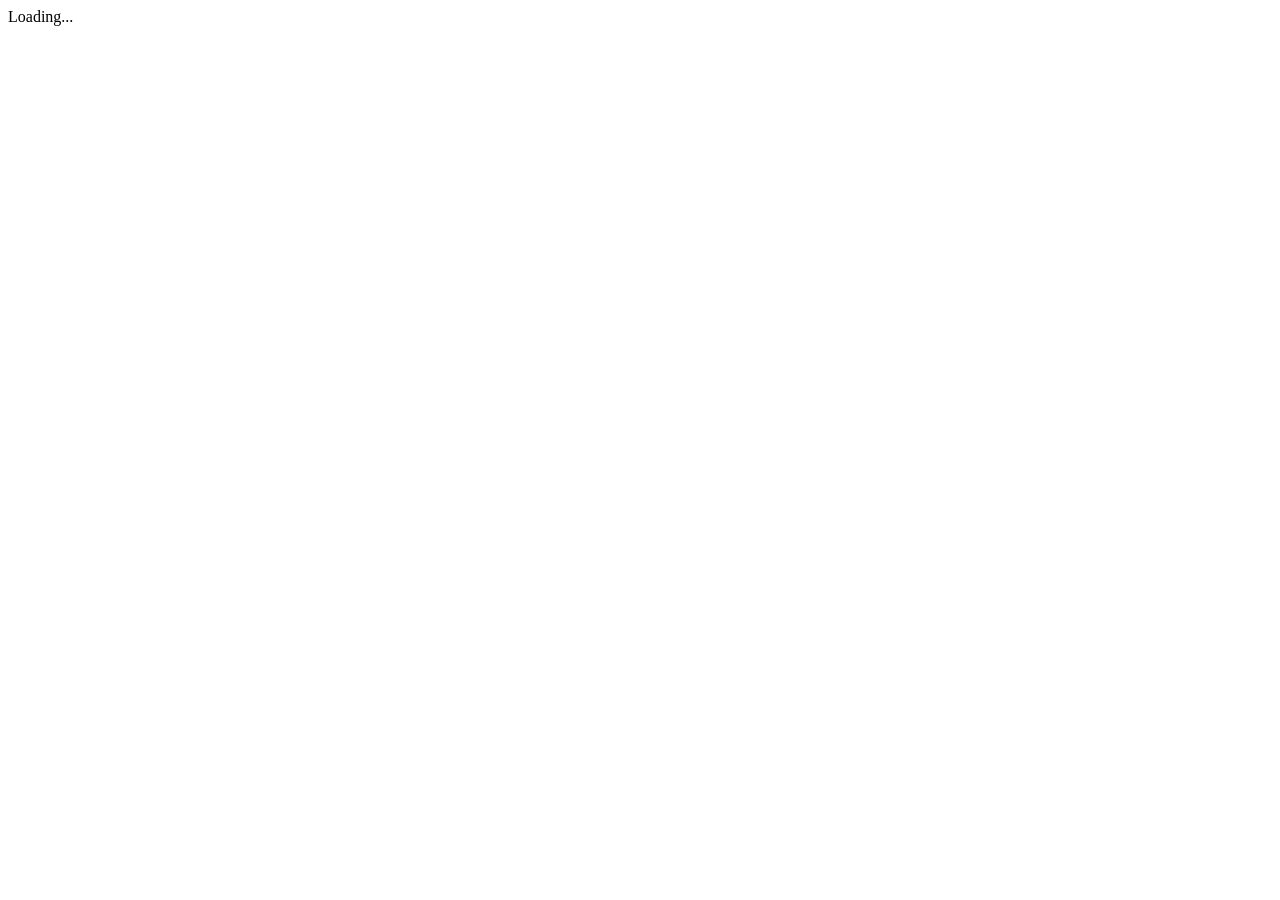
==== index.html @ ed506e41 "Update index.html" ====
<!-- index.html -->

<!DOCTYPE html>
<html lang="zh">
<html>
<head>
  <meta charset="UTF-8" />
  <title>XDEandTOM的下崽站</title>
  <link rel="icon" href="favicon.ico" />
  <meta http-equiv="X-UA-Compatible" content="IE=edge,chrome=1">
  <meta name="viewport" content="width=device-width,initial-scale=1">
  <meta charset="UTF-8">
  <link rel="stylesheet" href="//cdn.jsdelivr.net/npm/docsify@4/themes/vue.css" />
</head>
<body>
  <div id="app">Loading...</div>
  <script>
    window.$docsify = {
        el: '#app',
        loadNavbar: true,
        loadSidebar: true,
        coverpage: true
      //...
    }
  </script>
  <script src="//cdn.jsdelivr.net/npm/docsify@4"></script>
</body>
</html>
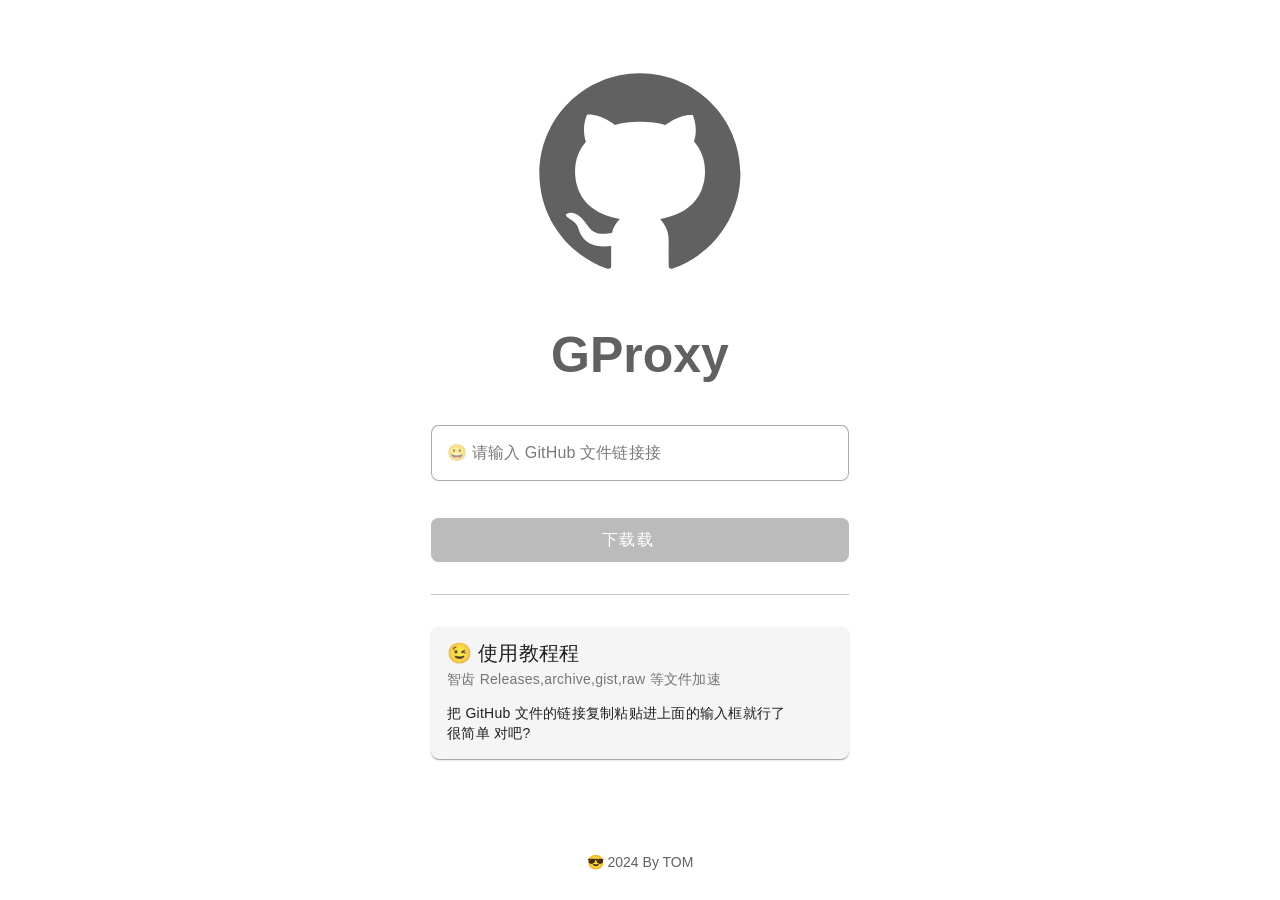
==== commit 53c6d3f6: "3.26" ====
--- a/index.html
+++ b/index.html
@@ -1,28 +1,17 @@
-<!-- index.html -->
-
-<!DOCTYPE html>
-<html lang="zh">
-<html>
-<head>
-  <meta charset="UTF-8" />
-  <title>XDEandTOM的下崽站</title>
-  <link rel="icon" href="favicon.ico" />
-  <meta http-equiv="X-UA-Compatible" content="IE=edge,chrome=1">
-  <meta name="viewport" content="width=device-width,initial-scale=1">
-  <meta charset="UTF-8">
-  <link rel="stylesheet" href="//cdn.jsdelivr.net/npm/docsify@4/themes/vue.css" />
-</head>
-<body>
-  <div id="app">Loading...</div>
-  <script>
-    window.$docsify = {
-        el: '#app',
-        loadNavbar: true,
-        loadSidebar: true,
-        coverpage: true
-      //...
-    }
-  </script>
-  <script src="//cdn.jsdelivr.net/npm/docsify@4"></script>
-</body>
-</html>
+<!DOCTYPE html>
+<html lang="en">
+
+<head>
+  <meta charset="UTF-8" />
+  <link rel="icon" href="assets/github-CDQGfbep.svg" />
+  <meta name="viewport" content="width=device-width, initial-scale=1.0" />
+  <title>GProxy</title>
+  <script type="module" crossorigin src="assets/index-Bmxv3vPk.js"></script>
+  <link rel="stylesheet" crossorigin href="assets/index-B5l7cM6K.css">
+</head>
+
+<body>
+  <div id="app"></div>
+</body>
+
+</html>
--- a/assets/index-B5l7cM6K.css
+++ b/assets/index-B5l7cM6K.css
@@ -0,0 +1,5 @@
+@keyframes v-shake{59%{margin-left:0}60%,80%{margin-left:2px}70%,90%{margin-left:-2px}}.bg-black{background-color:#000!important;color:#fff!important}.bg-white{background-color:#fff!important;color:#000!important}.bg-transparent{background-color:transparent!important;color:currentColor!important}.bg-red{background-color:#f44336!important;color:#fff!important}.bg-red-lighten-5{background-color:#ffebee!important;color:#000!important}.bg-red-lighten-4{background-color:#ffcdd2!important;color:#000!important}.bg-red-lighten-3{background-color:#ef9a9a!important;color:#000!important}.bg-red-lighten-2{background-color:#e57373!important;color:#fff!important}.bg-red-lighten-1{background-color:#ef5350!important;color:#fff!important}.bg-red-darken-1{background-color:#e53935!important;color:#fff!important}.bg-red-darken-2{background-color:#d32f2f!important;color:#fff!important}.bg-red-darken-3{background-color:#c62828!important;color:#fff!important}.bg-red-darken-4{background-color:#b71c1c!important;color:#fff!important}.bg-red-accent-1{background-color:#ff8a80!important;color:#000!important}.bg-red-accent-2{background-color:#ff5252!important;color:#fff!important}.bg-red-accent-3{background-color:#ff1744!important;color:#fff!important}.bg-red-accent-4{background-color:#d50000!important;color:#fff!important}.bg-pink{background-color:#e91e63!important;color:#fff!important}.bg-pink-lighten-5{background-color:#fce4ec!important;color:#000!important}.bg-pink-lighten-4{background-color:#f8bbd0!important;color:#000!important}.bg-pink-lighten-3{background-color:#f48fb1!important;color:#000!important}.bg-pink-lighten-2{background-color:#f06292!important;color:#fff!important}.bg-pink-lighten-1{background-color:#ec407a!important;color:#fff!important}.bg-pink-darken-1{background-color:#d81b60!important;color:#fff!important}.bg-pink-darken-2{background-color:#c2185b!important;color:#fff!important}.bg-pink-darken-3{background-color:#ad1457!important;color:#fff!important}.bg-pink-darken-4{background-color:#880e4f!important;color:#fff!important}.bg-pink-accent-1{background-color:#ff80ab!important;color:#fff!important}.bg-pink-accent-2{background-color:#ff4081!important;color:#fff!important}.bg-pink-accent-3{background-color:#f50057!important;color:#fff!important}.bg-pink-accent-4{background-color:#c51162!important;color:#fff!important}.bg-purple{background-color:#9c27b0!important;color:#fff!important}.bg-purple-lighten-5{background-color:#f3e5f5!important;color:#000!important}.bg-purple-lighten-4{background-color:#e1bee7!important;color:#000!important}.bg-purple-lighten-3{background-color:#ce93d8!important;color:#fff!important}.bg-purple-lighten-2{background-color:#ba68c8!important;color:#fff!important}.bg-purple-lighten-1{background-color:#ab47bc!important;color:#fff!important}.bg-purple-darken-1{background-color:#8e24aa!important;color:#fff!important}.bg-purple-darken-2{background-color:#7b1fa2!important;color:#fff!important}.bg-purple-darken-3{background-color:#6a1b9a!important;color:#fff!important}.bg-purple-darken-4{background-color:#4a148c!important;color:#fff!important}.bg-purple-accent-1{background-color:#ea80fc!important;color:#fff!important}.bg-purple-accent-2{background-color:#e040fb!important;color:#fff!important}.bg-purple-accent-3{background-color:#d500f9!important;color:#fff!important}.bg-purple-accent-4{background-color:#a0f!important;color:#fff!important}.bg-deep-purple{background-color:#673ab7!important;color:#fff!important}.bg-deep-purple-lighten-5{background-color:#ede7f6!important;color:#000!important}.bg-deep-purple-lighten-4{background-color:#d1c4e9!important;color:#000!important}.bg-deep-purple-lighten-3{background-color:#b39ddb!important;color:#fff!important}.bg-deep-purple-lighten-2{background-color:#9575cd!important;color:#fff!important}.bg-deep-purple-lighten-1{background-color:#7e57c2!important;color:#fff!important}.bg-deep-purple-darken-1{background-color:#5e35b1!important;color:#fff!important}.bg-deep-purple-darken-2{background-color:#512da8!important;color:#fff!important}.bg-deep-purple-darken-3{background-color:#4527a0!important;color:#fff!important}.bg-deep-purple-darken-4{background-color:#311b92!important;color:#fff!important}.bg-deep-purple-accent-1{background-color:#b388ff!important;color:#fff!important}.bg-deep-purple-accent-2{background-color:#7c4dff!important;color:#fff!important}.bg-deep-purple-accent-3{background-color:#651fff!important;color:#fff!important}.bg-deep-purple-accent-4{background-color:#6200ea!important;color:#fff!important}.bg-indigo{background-color:#3f51b5!important;color:#fff!important}.bg-indigo-lighten-5{background-color:#e8eaf6!important;color:#000!important}.bg-indigo-lighten-4{background-color:#c5cae9!important;color:#000!important}.bg-indigo-lighten-3{background-color:#9fa8da!important;color:#fff!important}.bg-indigo-lighten-2{background-color:#7986cb!important;color:#fff!important}.bg-indigo-lighten-1{background-color:#5c6bc0!important;color:#fff!important}.bg-indigo-darken-1{background-color:#3949ab!important;color:#fff!important}.bg-indigo-darken-2{background-color:#303f9f!important;color:#fff!important}.bg-indigo-darken-3{background-color:#283593!important;color:#fff!important}.bg-indigo-darken-4{background-color:#1a237e!important;color:#fff!important}.bg-indigo-accent-1{background-color:#8c9eff!important;color:#fff!important}.bg-indigo-accent-2{background-color:#536dfe!important;color:#fff!important}.bg-indigo-accent-3{background-color:#3d5afe!important;color:#fff!important}.bg-indigo-accent-4{background-color:#304ffe!important;color:#fff!important}.bg-blue{background-color:#2196f3!important;color:#fff!important}.bg-blue-lighten-5{background-color:#e3f2fd!important;color:#000!important}.bg-blue-lighten-4{background-color:#bbdefb!important;color:#000!important}.bg-blue-lighten-3{background-color:#90caf9!important;color:#000!important}.bg-blue-lighten-2{background-color:#64b5f6!important;color:#000!important}.bg-blue-lighten-1{background-color:#42a5f5!important;color:#fff!important}.bg-blue-darken-1{background-color:#1e88e5!important;color:#fff!important}.bg-blue-darken-2{background-color:#1976d2!important;color:#fff!important}.bg-blue-darken-3{background-color:#1565c0!important;color:#fff!important}.bg-blue-darken-4{background-color:#0d47a1!important;color:#fff!important}.bg-blue-accent-1{background-color:#82b1ff!important;color:#000!important}.bg-blue-accent-2{background-color:#448aff!important;color:#fff!important}.bg-blue-accent-3{background-color:#2979ff!important;color:#fff!important}.bg-blue-accent-4{background-color:#2962ff!important;color:#fff!important}.bg-light-blue{background-color:#03a9f4!important;color:#fff!important}.bg-light-blue-lighten-5{background-color:#e1f5fe!important;color:#000!important}.bg-light-blue-lighten-4{background-color:#b3e5fc!important;color:#000!important}.bg-light-blue-lighten-3{background-color:#81d4fa!important;color:#000!important}.bg-light-blue-lighten-2{background-color:#4fc3f7!important;color:#000!important}.bg-light-blue-lighten-1{background-color:#29b6f6!important;color:#000!important}.bg-light-blue-darken-1{background-color:#039be5!important;color:#fff!important}.bg-light-blue-darken-2{background-color:#0288d1!important;color:#fff!important}.bg-light-blue-darken-3{background-color:#0277bd!important;color:#fff!important}.bg-light-blue-darken-4{background-color:#01579b!important;color:#fff!important}.bg-light-blue-accent-1{background-color:#80d8ff!important;color:#000!important}.bg-light-blue-accent-2{background-color:#40c4ff!important;color:#000!important}.bg-light-blue-accent-3{background-color:#00b0ff!important;color:#fff!important}.bg-light-blue-accent-4{background-color:#0091ea!important;color:#fff!important}.bg-cyan{background-color:#00bcd4!important;color:#000!important}.bg-cyan-lighten-5{background-color:#e0f7fa!important;color:#000!important}.bg-cyan-lighten-4{background-color:#b2ebf2!important;color:#000!important}.bg-cyan-lighten-3{background-color:#80deea!important;color:#000!important}.bg-cyan-lighten-2{background-color:#4dd0e1!important;color:#000!important}.bg-cyan-lighten-1{background-color:#26c6da!important;color:#000!important}.bg-cyan-darken-1{background-color:#00acc1!important;color:#fff!important}.bg-cyan-darken-2{background-color:#0097a7!important;color:#fff!important}.bg-cyan-darken-3{background-color:#00838f!important;color:#fff!important}.bg-cyan-darken-4{background-color:#006064!important;color:#fff!important}.bg-cyan-accent-1{background-color:#84ffff!important;color:#000!important}.bg-cyan-accent-2{background-color:#18ffff!important;color:#000!important}.bg-cyan-accent-3{background-color:#00e5ff!important;color:#000!important}.bg-cyan-accent-4{background-color:#00b8d4!important;color:#fff!important}.bg-teal{background-color:#009688!important;color:#fff!important}.bg-teal-lighten-5{background-color:#e0f2f1!important;color:#000!important}.bg-teal-lighten-4{background-color:#b2dfdb!important;color:#000!important}.bg-teal-lighten-3{background-color:#80cbc4!important;color:#000!important}.bg-teal-lighten-2{background-color:#4db6ac!important;color:#fff!important}.bg-teal-lighten-1{background-color:#26a69a!important;color:#fff!important}.bg-teal-darken-1{background-color:#00897b!important;color:#fff!important}.bg-teal-darken-2{background-color:#00796b!important;color:#fff!important}.bg-teal-darken-3{background-color:#00695c!important;color:#fff!important}.bg-teal-darken-4{background-color:#004d40!important;color:#fff!important}.bg-teal-accent-1{background-color:#a7ffeb!important;color:#000!important}.bg-teal-accent-2{background-color:#64ffda!important;color:#000!important}.bg-teal-accent-3{background-color:#1de9b6!important;color:#000!important}.bg-teal-accent-4{background-color:#00bfa5!important;color:#fff!important}.bg-green{background-color:#4caf50!important;color:#fff!important}.bg-green-lighten-5{background-color:#e8f5e9!important;color:#000!important}.bg-green-lighten-4{background-color:#c8e6c9!important;color:#000!important}.bg-green-lighten-3{background-color:#a5d6a7!important;color:#000!important}.bg-green-lighten-2{background-color:#81c784!important;color:#000!important}.bg-green-lighten-1{background-color:#66bb6a!important;color:#fff!important}.bg-green-darken-1{background-color:#43a047!important;color:#fff!important}.bg-green-darken-2{background-color:#388e3c!important;color:#fff!important}.bg-green-darken-3{background-color:#2e7d32!important;color:#fff!important}.bg-green-darken-4{background-color:#1b5e20!important;color:#fff!important}.bg-green-accent-1{background-color:#b9f6ca!important;color:#000!important}.bg-green-accent-2{background-color:#69f0ae!important;color:#000!important}.bg-green-accent-3{background-color:#00e676!important;color:#000!important}.bg-green-accent-4{background-color:#00c853!important;color:#000!important}.bg-light-green{background-color:#8bc34a!important;color:#000!important}.bg-light-green-lighten-5{background-color:#f1f8e9!important;color:#000!important}.bg-light-green-lighten-4{background-color:#dcedc8!important;color:#000!important}.bg-light-green-lighten-3{background-color:#c5e1a5!important;color:#000!important}.bg-light-green-lighten-2{background-color:#aed581!important;color:#000!important}.bg-light-green-lighten-1{background-color:#9ccc65!important;color:#000!important}.bg-light-green-darken-1{background-color:#7cb342!important;color:#fff!important}.bg-light-green-darken-2{background-color:#689f38!important;color:#fff!important}.bg-light-green-darken-3{background-color:#558b2f!important;color:#fff!important}.bg-light-green-darken-4{background-color:#33691e!important;color:#fff!important}.bg-light-green-accent-1{background-color:#ccff90!important;color:#000!important}.bg-light-green-accent-2{background-color:#b2ff59!important;color:#000!important}.bg-light-green-accent-3{background-color:#76ff03!important;color:#000!important}.bg-light-green-accent-4{background-color:#64dd17!important;color:#000!important}.bg-lime{background-color:#cddc39!important;color:#000!important}.bg-lime-lighten-5{background-color:#f9fbe7!important;color:#000!important}.bg-lime-lighten-4{background-color:#f0f4c3!important;color:#000!important}.bg-lime-lighten-3{background-color:#e6ee9c!important;color:#000!important}.bg-lime-lighten-2{background-color:#dce775!important;color:#000!important}.bg-lime-lighten-1{background-color:#d4e157!important;color:#000!important}.bg-lime-darken-1{background-color:#c0ca33!important;color:#000!important}.bg-lime-darken-2{background-color:#afb42b!important;color:#000!important}.bg-lime-darken-3{background-color:#9e9d24!important;color:#fff!important}.bg-lime-darken-4{background-color:#827717!important;color:#fff!important}.bg-lime-accent-1{background-color:#f4ff81!important;color:#000!important}.bg-lime-accent-2{background-color:#eeff41!important;color:#000!important}.bg-lime-accent-3{background-color:#c6ff00!important;color:#000!important}.bg-lime-accent-4{background-color:#aeea00!important;color:#000!important}.bg-yellow{background-color:#ffeb3b!important;color:#000!important}.bg-yellow-lighten-5{background-color:#fffde7!important;color:#000!important}.bg-yellow-lighten-4{background-color:#fff9c4!important;color:#000!important}.bg-yellow-lighten-3{background-color:#fff59d!important;color:#000!important}.bg-yellow-lighten-2{background-color:#fff176!important;color:#000!important}.bg-yellow-lighten-1{background-color:#ffee58!important;color:#000!important}.bg-yellow-darken-1{background-color:#fdd835!important;color:#000!important}.bg-yellow-darken-2{background-color:#fbc02d!important;color:#000!important}.bg-yellow-darken-3{background-color:#f9a825!important;color:#000!important}.bg-yellow-darken-4{background-color:#f57f17!important;color:#fff!important}.bg-yellow-accent-1{background-color:#ffff8d!important;color:#000!important}.bg-yellow-accent-2{background-color:#ff0!important;color:#000!important}.bg-yellow-accent-3{background-color:#ffea00!important;color:#000!important}.bg-yellow-accent-4{background-color:#ffd600!important;color:#000!important}.bg-amber{background-color:#ffc107!important;color:#000!important}.bg-amber-lighten-5{background-color:#fff8e1!important;color:#000!important}.bg-amber-lighten-4{background-color:#ffecb3!important;color:#000!important}.bg-amber-lighten-3{background-color:#ffe082!important;color:#000!important}.bg-amber-lighten-2{background-color:#ffd54f!important;color:#000!important}.bg-amber-lighten-1{background-color:#ffca28!important;color:#000!important}.bg-amber-darken-1{background-color:#ffb300!important;color:#000!important}.bg-amber-darken-2{background-color:#ffa000!important;color:#000!important}.bg-amber-darken-3{background-color:#ff8f00!important;color:#000!important}.bg-amber-darken-4{background-color:#ff6f00!important;color:#fff!important}.bg-amber-accent-1{background-color:#ffe57f!important;color:#000!important}.bg-amber-accent-2{background-color:#ffd740!important;color:#000!important}.bg-amber-accent-3{background-color:#ffc400!important;color:#000!important}.bg-amber-accent-4{background-color:#ffab00!important;color:#000!important}.bg-orange{background-color:#ff9800!important;color:#000!important}.bg-orange-lighten-5{background-color:#fff3e0!important;color:#000!important}.bg-orange-lighten-4{background-color:#ffe0b2!important;color:#000!important}.bg-orange-lighten-3{background-color:#ffcc80!important;color:#000!important}.bg-orange-lighten-2{background-color:#ffb74d!important;color:#000!important}.bg-orange-lighten-1{background-color:#ffa726!important;color:#000!important}.bg-orange-darken-1{background-color:#fb8c00!important;color:#fff!important}.bg-orange-darken-2{background-color:#f57c00!important;color:#fff!important}.bg-orange-darken-3{background-color:#ef6c00!important;color:#fff!important}.bg-orange-darken-4{background-color:#e65100!important;color:#fff!important}.bg-orange-accent-1{background-color:#ffd180!important;color:#000!important}.bg-orange-accent-2{background-color:#ffab40!important;color:#000!important}.bg-orange-accent-3{background-color:#ff9100!important;color:#000!important}.bg-orange-accent-4{background-color:#ff6d00!important;color:#fff!important}.bg-deep-orange{background-color:#ff5722!important;color:#fff!important}.bg-deep-orange-lighten-5{background-color:#fbe9e7!important;color:#000!important}.bg-deep-orange-lighten-4{background-color:#ffccbc!important;color:#000!important}.bg-deep-orange-lighten-3{background-color:#ffab91!important;color:#000!important}.bg-deep-orange-lighten-2{background-color:#ff8a65!important;color:#000!important}.bg-deep-orange-lighten-1{background-color:#ff7043!important;color:#fff!important}.bg-deep-orange-darken-1{background-color:#f4511e!important;color:#fff!important}.bg-deep-orange-darken-2{background-color:#e64a19!important;color:#fff!important}.bg-deep-orange-darken-3{background-color:#d84315!important;color:#fff!important}.bg-deep-orange-darken-4{background-color:#bf360c!important;color:#fff!important}.bg-deep-orange-accent-1{background-color:#ff9e80!important;color:#000!important}.bg-deep-orange-accent-2{background-color:#ff6e40!important;color:#fff!important}.bg-deep-orange-accent-3{background-color:#ff3d00!important;color:#fff!important}.bg-deep-orange-accent-4{background-color:#dd2c00!important;color:#fff!important}.bg-brown{background-color:#795548!important;color:#fff!important}.bg-brown-lighten-5{background-color:#efebe9!important;color:#000!important}.bg-brown-lighten-4{background-color:#d7ccc8!important;color:#000!important}.bg-brown-lighten-3{background-color:#bcaaa4!important;color:#000!important}.bg-brown-lighten-2{background-color:#a1887f!important;color:#fff!important}.bg-brown-lighten-1{background-color:#8d6e63!important;color:#fff!important}.bg-brown-darken-1{background-color:#6d4c41!important;color:#fff!important}.bg-brown-darken-2{background-color:#5d4037!important;color:#fff!important}.bg-brown-darken-3{background-color:#4e342e!important;color:#fff!important}.bg-brown-darken-4{background-color:#3e2723!important;color:#fff!important}.bg-blue-grey{background-color:#607d8b!important;color:#fff!important}.bg-blue-grey-lighten-5{background-color:#eceff1!important;color:#000!important}.bg-blue-grey-lighten-4{background-color:#cfd8dc!important;color:#000!important}.bg-blue-grey-lighten-3{background-color:#b0bec5!important;color:#000!important}.bg-blue-grey-lighten-2{background-color:#90a4ae!important;color:#fff!important}.bg-blue-grey-lighten-1{background-color:#78909c!important;color:#fff!important}.bg-blue-grey-darken-1{background-color:#546e7a!important;color:#fff!important}.bg-blue-grey-darken-2{background-color:#455a64!important;color:#fff!important}.bg-blue-grey-darken-3{background-color:#37474f!important;color:#fff!important}.bg-blue-grey-darken-4{background-color:#263238!important;color:#fff!important}.bg-grey{background-color:#9e9e9e!important;color:#fff!important}.bg-grey-lighten-5{background-color:#fafafa!important;color:#000!important}.bg-grey-lighten-4{background-color:#f5f5f5!important;color:#000!important}.bg-grey-lighten-3{background-color:#eee!important;color:#000!important}.bg-grey-lighten-2{background-color:#e0e0e0!important;color:#000!important}.bg-grey-lighten-1{background-color:#bdbdbd!important;color:#000!important}.bg-grey-darken-1{background-color:#757575!important;color:#fff!important}.bg-grey-darken-2{background-color:#616161!important;color:#fff!important}.bg-grey-darken-3{background-color:#424242!important;color:#fff!important}.bg-grey-darken-4{background-color:#212121!important;color:#fff!important}.bg-shades-black{background-color:#000!important;color:#fff!important}.bg-shades-white{background-color:#fff!important;color:#000!important}.bg-shades-transparent{background-color:transparent!important;color:currentColor!important}.text-black{color:#000!important}.text-white{color:#fff!important}.text-transparent{color:transparent!important}.text-red{color:#f44336!important}.text-red-lighten-5{color:#ffebee!important}.text-red-lighten-4{color:#ffcdd2!important}.text-red-lighten-3{color:#ef9a9a!important}.text-red-lighten-2{color:#e57373!important}.text-red-lighten-1{color:#ef5350!important}.text-red-darken-1{color:#e53935!important}.text-red-darken-2{color:#d32f2f!important}.text-red-darken-3{color:#c62828!important}.text-red-darken-4{color:#b71c1c!important}.text-red-accent-1{color:#ff8a80!important}.text-red-accent-2{color:#ff5252!important}.text-red-accent-3{color:#ff1744!important}.text-red-accent-4{color:#d50000!important}.text-pink{color:#e91e63!important}.text-pink-lighten-5{color:#fce4ec!important}.text-pink-lighten-4{color:#f8bbd0!important}.text-pink-lighten-3{color:#f48fb1!important}.text-pink-lighten-2{color:#f06292!important}.text-pink-lighten-1{color:#ec407a!important}.text-pink-darken-1{color:#d81b60!important}.text-pink-darken-2{color:#c2185b!important}.text-pink-darken-3{color:#ad1457!important}.text-pink-darken-4{color:#880e4f!important}.text-pink-accent-1{color:#ff80ab!important}.text-pink-accent-2{color:#ff4081!important}.text-pink-accent-3{color:#f50057!important}.text-pink-accent-4{color:#c51162!important}.text-purple{color:#9c27b0!important}.text-purple-lighten-5{color:#f3e5f5!important}.text-purple-lighten-4{color:#e1bee7!important}.text-purple-lighten-3{color:#ce93d8!important}.text-purple-lighten-2{color:#ba68c8!important}.text-purple-lighten-1{color:#ab47bc!important}.text-purple-darken-1{color:#8e24aa!important}.text-purple-darken-2{color:#7b1fa2!important}.text-purple-darken-3{color:#6a1b9a!important}.text-purple-darken-4{color:#4a148c!important}.text-purple-accent-1{color:#ea80fc!important}.text-purple-accent-2{color:#e040fb!important}.text-purple-accent-3{color:#d500f9!important}.text-purple-accent-4{color:#a0f!important}.text-deep-purple{color:#673ab7!important}.text-deep-purple-lighten-5{color:#ede7f6!important}.text-deep-purple-lighten-4{color:#d1c4e9!important}.text-deep-purple-lighten-3{color:#b39ddb!important}.text-deep-purple-lighten-2{color:#9575cd!important}.text-deep-purple-lighten-1{color:#7e57c2!important}.text-deep-purple-darken-1{color:#5e35b1!important}.text-deep-purple-darken-2{color:#512da8!important}.text-deep-purple-darken-3{color:#4527a0!important}.text-deep-purple-darken-4{color:#311b92!important}.text-deep-purple-accent-1{color:#b388ff!important}.text-deep-purple-accent-2{color:#7c4dff!important}.text-deep-purple-accent-3{color:#651fff!important}.text-deep-purple-accent-4{color:#6200ea!important}.text-indigo{color:#3f51b5!important}.text-indigo-lighten-5{color:#e8eaf6!important}.text-indigo-lighten-4{color:#c5cae9!important}.text-indigo-lighten-3{color:#9fa8da!important}.text-indigo-lighten-2{color:#7986cb!important}.text-indigo-lighten-1{color:#5c6bc0!important}.text-indigo-darken-1{color:#3949ab!important}.text-indigo-darken-2{color:#303f9f!important}.text-indigo-darken-3{color:#283593!important}.text-indigo-darken-4{color:#1a237e!important}.text-indigo-accent-1{color:#8c9eff!important}.text-indigo-accent-2{color:#536dfe!important}.text-indigo-accent-3{color:#3d5afe!important}.text-indigo-accent-4{color:#304ffe!important}.text-blue{color:#2196f3!important}.text-blue-lighten-5{color:#e3f2fd!important}.text-blue-lighten-4{color:#bbdefb!important}.text-blue-lighten-3{color:#90caf9!important}.text-blue-lighten-2{color:#64b5f6!important}.text-blue-lighten-1{color:#42a5f5!important}.text-blue-darken-1{color:#1e88e5!important}.text-blue-darken-2{color:#1976d2!important}.text-blue-darken-3{color:#1565c0!important}.text-blue-darken-4{color:#0d47a1!important}.text-blue-accent-1{color:#82b1ff!important}.text-blue-accent-2{color:#448aff!important}.text-blue-accent-3{color:#2979ff!important}.text-blue-accent-4{color:#2962ff!important}.text-light-blue{color:#03a9f4!important}.text-light-blue-lighten-5{color:#e1f5fe!important}.text-light-blue-lighten-4{color:#b3e5fc!important}.text-light-blue-lighten-3{color:#81d4fa!important}.text-light-blue-lighten-2{color:#4fc3f7!important}.text-light-blue-lighten-1{color:#29b6f6!important}.text-light-blue-darken-1{color:#039be5!important}.text-light-blue-darken-2{color:#0288d1!important}.text-light-blue-darken-3{color:#0277bd!important}.text-light-blue-darken-4{color:#01579b!important}.text-light-blue-accent-1{color:#80d8ff!important}.text-light-blue-accent-2{color:#40c4ff!important}.text-light-blue-accent-3{color:#00b0ff!important}.text-light-blue-accent-4{color:#0091ea!important}.text-cyan{color:#00bcd4!important}.text-cyan-lighten-5{color:#e0f7fa!important}.text-cyan-lighten-4{color:#b2ebf2!important}.text-cyan-lighten-3{color:#80deea!important}.text-cyan-lighten-2{color:#4dd0e1!important}.text-cyan-lighten-1{color:#26c6da!important}.text-cyan-darken-1{color:#00acc1!important}.text-cyan-darken-2{color:#0097a7!important}.text-cyan-darken-3{color:#00838f!important}.text-cyan-darken-4{color:#006064!important}.text-cyan-accent-1{color:#84ffff!important}.text-cyan-accent-2{color:#18ffff!important}.text-cyan-accent-3{color:#00e5ff!important}.text-cyan-accent-4{color:#00b8d4!important}.text-teal{color:#009688!important}.text-teal-lighten-5{color:#e0f2f1!important}.text-teal-lighten-4{color:#b2dfdb!important}.text-teal-lighten-3{color:#80cbc4!important}.text-teal-lighten-2{color:#4db6ac!important}.text-teal-lighten-1{color:#26a69a!important}.text-teal-darken-1{color:#00897b!important}.text-teal-darken-2{color:#00796b!important}.text-teal-darken-3{color:#00695c!important}.text-teal-darken-4{color:#004d40!important}.text-teal-accent-1{color:#a7ffeb!important}.text-teal-accent-2{color:#64ffda!important}.text-teal-accent-3{color:#1de9b6!important}.text-teal-accent-4{color:#00bfa5!important}.text-green{color:#4caf50!important}.text-green-lighten-5{color:#e8f5e9!important}.text-green-lighten-4{color:#c8e6c9!important}.text-green-lighten-3{color:#a5d6a7!important}.text-green-lighten-2{color:#81c784!important}.text-green-lighten-1{color:#66bb6a!important}.text-green-darken-1{color:#43a047!important}.text-green-darken-2{color:#388e3c!important}.text-green-darken-3{color:#2e7d32!important}.text-green-darken-4{color:#1b5e20!important}.text-green-accent-1{color:#b9f6ca!important}.text-green-accent-2{color:#69f0ae!important}.text-green-accent-3{color:#00e676!important}.text-green-accent-4{color:#00c853!important}.text-light-green{color:#8bc34a!important}.text-light-green-lighten-5{color:#f1f8e9!important}.text-light-green-lighten-4{color:#dcedc8!important}.text-light-green-lighten-3{color:#c5e1a5!important}.text-light-green-lighten-2{color:#aed581!important}.text-light-green-lighten-1{color:#9ccc65!important}.text-light-green-darken-1{color:#7cb342!important}.text-light-green-darken-2{color:#689f38!important}.text-light-green-darken-3{color:#558b2f!important}.text-light-green-darken-4{color:#33691e!important}.text-light-green-accent-1{color:#ccff90!important}.text-light-green-accent-2{color:#b2ff59!important}.text-light-green-accent-3{color:#76ff03!important}.text-light-green-accent-4{color:#64dd17!important}.text-lime{color:#cddc39!important}.text-lime-lighten-5{color:#f9fbe7!important}.text-lime-lighten-4{color:#f0f4c3!important}.text-lime-lighten-3{color:#e6ee9c!important}.text-lime-lighten-2{color:#dce775!important}.text-lime-lighten-1{color:#d4e157!important}.text-lime-darken-1{color:#c0ca33!important}.text-lime-darken-2{color:#afb42b!important}.text-lime-darken-3{color:#9e9d24!important}.text-lime-darken-4{color:#827717!important}.text-lime-accent-1{color:#f4ff81!important}.text-lime-accent-2{color:#eeff41!important}.text-lime-accent-3{color:#c6ff00!important}.text-lime-accent-4{color:#aeea00!important}.text-yellow{color:#ffeb3b!important}.text-yellow-lighten-5{color:#fffde7!important}.text-yellow-lighten-4{color:#fff9c4!important}.text-yellow-lighten-3{color:#fff59d!important}.text-yellow-lighten-2{color:#fff176!important}.text-yellow-lighten-1{color:#ffee58!important}.text-yellow-darken-1{color:#fdd835!important}.text-yellow-darken-2{color:#fbc02d!important}.text-yellow-darken-3{color:#f9a825!important}.text-yellow-darken-4{color:#f57f17!important}.text-yellow-accent-1{color:#ffff8d!important}.text-yellow-accent-2{color:#ff0!important}.text-yellow-accent-3{color:#ffea00!important}.text-yellow-accent-4{color:#ffd600!important}.text-amber{color:#ffc107!important}.text-amber-lighten-5{color:#fff8e1!important}.text-amber-lighten-4{color:#ffecb3!important}.text-amber-lighten-3{color:#ffe082!important}.text-amber-lighten-2{color:#ffd54f!important}.text-amber-lighten-1{color:#ffca28!important}.text-amber-darken-1{color:#ffb300!important}.text-amber-darken-2{color:#ffa000!important}.text-amber-darken-3{color:#ff8f00!important}.text-amber-darken-4{color:#ff6f00!important}.text-amber-accent-1{color:#ffe57f!important}.text-amber-accent-2{color:#ffd740!important}.text-amber-accent-3{color:#ffc400!important}.text-amber-accent-4{color:#ffab00!important}.text-orange{color:#ff9800!important}.text-orange-lighten-5{color:#fff3e0!important}.text-orange-lighten-4{color:#ffe0b2!important}.text-orange-lighten-3{color:#ffcc80!important}.text-orange-lighten-2{color:#ffb74d!important}.text-orange-lighten-1{color:#ffa726!important}.text-orange-darken-1{color:#fb8c00!important}.text-orange-darken-2{color:#f57c00!important}.text-orange-darken-3{color:#ef6c00!important}.text-orange-darken-4{color:#e65100!important}.text-orange-accent-1{color:#ffd180!important}.text-orange-accent-2{color:#ffab40!important}.text-orange-accent-3{color:#ff9100!important}.text-orange-accent-4{color:#ff6d00!important}.text-deep-orange{color:#ff5722!important}.text-deep-orange-lighten-5{color:#fbe9e7!important}.text-deep-orange-lighten-4{color:#ffccbc!important}.text-deep-orange-lighten-3{color:#ffab91!important}.text-deep-orange-lighten-2{color:#ff8a65!important}.text-deep-orange-lighten-1{color:#ff7043!important}.text-deep-orange-darken-1{color:#f4511e!important}.text-deep-orange-darken-2{color:#e64a19!important}.text-deep-orange-darken-3{color:#d84315!important}.text-deep-orange-darken-4{color:#bf360c!important}.text-deep-orange-accent-1{color:#ff9e80!important}.text-deep-orange-accent-2{color:#ff6e40!important}.text-deep-orange-accent-3{color:#ff3d00!important}.text-deep-orange-accent-4{color:#dd2c00!important}.text-brown{color:#795548!important}.text-brown-lighten-5{color:#efebe9!important}.text-brown-lighten-4{color:#d7ccc8!important}.text-brown-lighten-3{color:#bcaaa4!important}.text-brown-lighten-2{color:#a1887f!important}.text-brown-lighten-1{color:#8d6e63!important}.text-brown-darken-1{color:#6d4c41!important}.text-brown-darken-2{color:#5d4037!important}.text-brown-darken-3{color:#4e342e!important}.text-brown-darken-4{color:#3e2723!important}.text-blue-grey{color:#607d8b!important}.text-blue-grey-lighten-5{color:#eceff1!important}.text-blue-grey-lighten-4{color:#cfd8dc!important}.text-blue-grey-lighten-3{color:#b0bec5!important}.text-blue-grey-lighten-2{color:#90a4ae!important}.text-blue-grey-lighten-1{color:#78909c!important}.text-blue-grey-darken-1{color:#546e7a!important}.text-blue-grey-darken-2{color:#455a64!important}.text-blue-grey-darken-3{color:#37474f!important}.text-blue-grey-darken-4{color:#263238!important}.text-grey{color:#9e9e9e!important}.text-grey-lighten-5{color:#fafafa!important}.text-grey-lighten-4{color:#f5f5f5!important}.text-grey-lighten-3{color:#eee!important}.text-grey-lighten-2{color:#e0e0e0!important}.text-grey-lighten-1{color:#bdbdbd!important}.text-grey-darken-1{color:#757575!important}.text-grey-darken-2{color:#616161!important}.text-grey-darken-3{color:#424242!important}.text-grey-darken-4{color:#212121!important}.text-shades-black{color:#000!important}.text-shades-white{color:#fff!important}.text-shades-transparent{color:transparent!important}/*!
+ * ress.css • v2.0.4
+ * MIT License
+ * github.com/filipelinhares/ress
+ */html{box-sizing:border-box;overflow-y:scroll;-webkit-text-size-adjust:100%;word-break:normal;-moz-tab-size:4;tab-size:4}*,:before,:after{background-repeat:no-repeat;box-sizing:inherit}:before,:after{text-decoration:inherit;vertical-align:inherit}*{padding:0;margin:0}hr{overflow:visible;height:0}details,main{display:block}summary{display:list-item}small{font-size:80%}[hidden]{display:none}abbr[title]{border-bottom:none;text-decoration:underline;text-decoration:underline dotted}a{background-color:transparent}a:active,a:hover{outline-width:0}code,kbd,pre,samp{font-family:monospace,monospace}pre{font-size:1em}b,strong{font-weight:bolder}sub,sup{font-size:75%;line-height:0;position:relative;vertical-align:baseline}sub{bottom:-.25em}sup{top:-.5em}input{border-radius:0}[disabled]{cursor:default}[type=number]::-webkit-inner-spin-button,[type=number]::-webkit-outer-spin-button{height:auto}[type=search]{-webkit-appearance:textfield;outline-offset:-2px}[type=search]::-webkit-search-cancel-button,[type=search]::-webkit-search-decoration{-webkit-appearance:none}textarea{overflow:auto;resize:vertical}button,input,optgroup,select,textarea{font:inherit}optgroup{font-weight:700}button{overflow:visible}button,select{text-transform:none}button,[type=button],[type=reset],[type=submit],[role=button]{cursor:pointer;color:inherit}button::-moz-focus-inner,[type=button]::-moz-focus-inner,[type=reset]::-moz-focus-inner,[type=submit]::-moz-focus-inner{border-style:none;padding:0}button:-moz-focusring,[type=button]::-moz-focus-inner,[type=reset]::-moz-focus-inner,[type=submit]::-moz-focus-inner{outline:1px dotted ButtonText}button,html [type=button],[type=reset],[type=submit]{-webkit-appearance:button}button,input,select,textarea{background-color:transparent;border-style:none}select{-moz-appearance:none;-webkit-appearance:none}select::-ms-expand{display:none}select::-ms-value{color:currentColor}legend{border:0;color:inherit;display:table;white-space:normal;max-width:100%}::-webkit-file-upload-button{-webkit-appearance:button;color:inherit;font:inherit}::-ms-clear,::-ms-reveal{display:none}img{border-style:none}progress{vertical-align:baseline}@media screen{[hidden~=screen]{display:inherit}[hidden~=screen]:not(:active):not(:focus):not(:target){position:absolute!important;clip:rect(0 0 0 0)!important}}[aria-busy=true]{cursor:progress}[aria-controls]{cursor:pointer}[aria-disabled=true]{cursor:default}.dialog-transition-enter-active,.dialog-bottom-transition-enter-active,.dialog-top-transition-enter-active{transition-duration:225ms!important;transition-timing-function:cubic-bezier(0,0,.2,1)!important}.dialog-transition-leave-active,.dialog-bottom-transition-leave-active,.dialog-top-transition-leave-active{transition-duration:125ms!important;transition-timing-function:cubic-bezier(.4,0,1,1)!important}.dialog-transition-enter-active,.dialog-transition-leave-active,.dialog-bottom-transition-enter-active,.dialog-bottom-transition-leave-active,.dialog-top-transition-enter-active,.dialog-top-transition-leave-active{transition-property:transform,opacity!important;pointer-events:none}.dialog-transition-enter-from,.dialog-transition-leave-to{transform:scale(.9);opacity:0}.dialog-transition-enter-to,.dialog-transition-leave-from{opacity:1}.dialog-bottom-transition-enter-from,.dialog-bottom-transition-leave-to{transform:translateY(calc(50vh + 50%))}.dialog-top-transition-enter-from,.dialog-top-transition-leave-to{transform:translateY(calc(-50vh - 50%))}.picker-transition-enter-active,.picker-reverse-transition-enter-active,.picker-transition-leave-active,.picker-reverse-transition-leave-active{transition-duration:.3s!important;transition-timing-function:cubic-bezier(.4,0,.2,1)!important}.picker-transition-move,.picker-reverse-transition-move{transition-duration:.5s!important;transition-property:transform!important;transition-timing-function:cubic-bezier(.4,0,.2,1)!important}.picker-transition-enter-from,.picker-transition-leave-to,.picker-reverse-transition-enter-from,.picker-reverse-transition-leave-to{opacity:0}.picker-transition-leave-from,.picker-transition-leave-active,.picker-transition-leave-to,.picker-reverse-transition-leave-from,.picker-reverse-transition-leave-active,.picker-reverse-transition-leave-to{position:absolute!important}.picker-transition-enter-active,.picker-transition-leave-active,.picker-reverse-transition-enter-active,.picker-reverse-transition-leave-active{transition-property:transform,opacity!important}.picker-transition-enter-active,.picker-transition-leave-active{transition-duration:.3s!important;transition-timing-function:cubic-bezier(.4,0,.2,1)!important}.picker-transition-move{transition-duration:.5s!important;transition-property:transform!important;transition-timing-function:cubic-bezier(.4,0,.2,1)!important}.picker-transition-enter-from{transform:translateY(100%)}.picker-transition-leave-to{transform:translateY(-100%)}.picker-reverse-transition-enter-active,.picker-reverse-transition-leave-active{transition-duration:.3s!important;transition-timing-function:cubic-bezier(.4,0,.2,1)!important}.picker-reverse-transition-move{transition-duration:.5s!important;transition-property:transform!important;transition-timing-function:cubic-bezier(.4,0,.2,1)!important}.picker-reverse-transition-enter-from{transform:translateY(-100%)}.picker-reverse-transition-leave-to{transform:translateY(100%)}.expand-transition-enter-active,.expand-transition-leave-active{transition-duration:.3s!important;transition-timing-function:cubic-bezier(.4,0,.2,1)!important}.expand-transition-move{transition-duration:.5s!important;transition-property:transform!important;transition-timing-function:cubic-bezier(.4,0,.2,1)!important}.expand-transition-enter-active,.expand-transition-leave-active{transition-property:height!important}.expand-x-transition-enter-active,.expand-x-transition-leave-active{transition-duration:.3s!important;transition-timing-function:cubic-bezier(.4,0,.2,1)!important}.expand-x-transition-move{transition-duration:.5s!important;transition-property:transform!important;transition-timing-function:cubic-bezier(.4,0,.2,1)!important}.expand-x-transition-enter-active,.expand-x-transition-leave-active{transition-property:width!important}.scale-transition-enter-active,.scale-transition-leave-active{transition-duration:.3s!important;transition-timing-function:cubic-bezier(.4,0,.2,1)!important}.scale-transition-move{transition-duration:.5s!important;transition-property:transform!important;transition-timing-function:cubic-bezier(.4,0,.2,1)!important}.scale-transition-leave-to{opacity:0}.scale-transition-leave-active{transition-duration:.1s!important}.scale-transition-enter-from{opacity:0;transform:scale(0)}.scale-transition-enter-active,.scale-transition-leave-active{transition-property:transform,opacity!important}.scale-rotate-transition-enter-active,.scale-rotate-transition-leave-active{transition-duration:.3s!important;transition-timing-function:cubic-bezier(.4,0,.2,1)!important}.scale-rotate-transition-move{transition-duration:.5s!important;transition-property:transform!important;transition-timing-function:cubic-bezier(.4,0,.2,1)!important}.scale-rotate-transition-leave-to{opacity:0}.scale-rotate-transition-leave-active{transition-duration:.1s!important}.scale-rotate-transition-enter-from{opacity:0;transform:scale(0) rotate(-45deg)}.scale-rotate-transition-enter-active,.scale-rotate-transition-leave-active{transition-property:transform,opacity!important}.scale-rotate-reverse-transition-enter-active,.scale-rotate-reverse-transition-leave-active{transition-duration:.3s!important;transition-timing-function:cubic-bezier(.4,0,.2,1)!important}.scale-rotate-reverse-transition-move{transition-duration:.5s!important;transition-property:transform!important;transition-timing-function:cubic-bezier(.4,0,.2,1)!important}.scale-rotate-reverse-transition-leave-to{opacity:0}.scale-rotate-reverse-transition-leave-active{transition-duration:.1s!important}.scale-rotate-reverse-transition-enter-from{opacity:0;transform:scale(0) rotate(45deg)}.scale-rotate-reverse-transition-enter-active,.scale-rotate-reverse-transition-leave-active{transition-property:transform,opacity!important}.message-transition-enter-active,.message-transition-leave-active{transition-duration:.3s!important;transition-timing-function:cubic-bezier(.4,0,.2,1)!important}.message-transition-move{transition-duration:.5s!important;transition-property:transform!important;transition-timing-function:cubic-bezier(.4,0,.2,1)!important}.message-transition-enter-from,.message-transition-leave-to{opacity:0;transform:translateY(-15px)}.message-transition-leave-from,.message-transition-leave-active{position:absolute}.message-transition-enter-active,.message-transition-leave-active{transition-property:transform,opacity!important}.slide-y-transition-enter-active,.slide-y-transition-leave-active{transition-duration:.3s!important;transition-timing-function:cubic-bezier(.4,0,.2,1)!important}.slide-y-transition-move{transition-duration:.5s!important;transition-property:transform!important;transition-timing-function:cubic-bezier(.4,0,.2,1)!important}.slide-y-transition-enter-from,.slide-y-transition-leave-to{opacity:0;transform:translateY(-15px)}.slide-y-transition-enter-active,.slide-y-transition-leave-active{transition-property:transform,opacity!important}.slide-y-reverse-transition-enter-active,.slide-y-reverse-transition-leave-active{transition-duration:.3s!important;transition-timing-function:cubic-bezier(.4,0,.2,1)!important}.slide-y-reverse-transition-move{transition-duration:.5s!important;transition-property:transform!important;transition-timing-function:cubic-bezier(.4,0,.2,1)!important}.slide-y-reverse-transition-enter-from,.slide-y-reverse-transition-leave-to{opacity:0;transform:translateY(15px)}.slide-y-reverse-transition-enter-active,.slide-y-reverse-transition-leave-active{transition-property:transform,opacity!important}.scroll-y-transition-enter-active,.scroll-y-transition-leave-active{transition-duration:.3s!important;transition-timing-function:cubic-bezier(.4,0,.2,1)!important}.scroll-y-transition-move{transition-duration:.5s!important;transition-property:transform!important;transition-timing-function:cubic-bezier(.4,0,.2,1)!important}.scroll-y-transition-enter-from,.scroll-y-transition-leave-to{opacity:0}.scroll-y-transition-enter-from{transform:translateY(-15px)}.scroll-y-transition-leave-to{transform:translateY(15px)}.scroll-y-transition-enter-active,.scroll-y-transition-leave-active{transition-property:transform,opacity!important}.scroll-y-reverse-transition-enter-active,.scroll-y-reverse-transition-leave-active{transition-duration:.3s!important;transition-timing-function:cubic-bezier(.4,0,.2,1)!important}.scroll-y-reverse-transition-move{transition-duration:.5s!important;transition-property:transform!important;transition-timing-function:cubic-bezier(.4,0,.2,1)!important}.scroll-y-reverse-transition-enter-from,.scroll-y-reverse-transition-leave-to{opacity:0}.scroll-y-reverse-transition-enter-from{transform:translateY(15px)}.scroll-y-reverse-transition-leave-to{transform:translateY(-15px)}.scroll-y-reverse-transition-enter-active,.scroll-y-reverse-transition-leave-active{transition-property:transform,opacity!important}.scroll-x-transition-enter-active,.scroll-x-transition-leave-active{transition-duration:.3s!important;transition-timing-function:cubic-bezier(.4,0,.2,1)!important}.scroll-x-transition-move{transition-duration:.5s!important;transition-property:transform!important;transition-timing-function:cubic-bezier(.4,0,.2,1)!important}.scroll-x-transition-enter-from,.scroll-x-transition-leave-to{opacity:0}.scroll-x-transition-enter-from{transform:translate(-15px)}.scroll-x-transition-leave-to{transform:translate(15px)}.scroll-x-transition-enter-active,.scroll-x-transition-leave-active{transition-property:transform,opacity!important}.scroll-x-reverse-transition-enter-active,.scroll-x-reverse-transition-leave-active{transition-duration:.3s!important;transition-timing-function:cubic-bezier(.4,0,.2,1)!important}.scroll-x-reverse-transition-move{transition-duration:.5s!important;transition-property:transform!important;transition-timing-function:cubic-bezier(.4,0,.2,1)!important}.scroll-x-reverse-transition-enter-from,.scroll-x-reverse-transition-leave-to{opacity:0}.scroll-x-reverse-transition-enter-from{transform:translate(15px)}.scroll-x-reverse-transition-leave-to{transform:translate(-15px)}.scroll-x-reverse-transition-enter-active,.scroll-x-reverse-transition-leave-active{transition-property:transform,opacity!important}.slide-x-transition-enter-active,.slide-x-transition-leave-active{transition-duration:.3s!important;transition-timing-function:cubic-bezier(.4,0,.2,1)!important}.slide-x-transition-move{transition-duration:.5s!important;transition-property:transform!important;transition-timing-function:cubic-bezier(.4,0,.2,1)!important}.slide-x-transition-enter-from,.slide-x-transition-leave-to{opacity:0;transform:translate(-15px)}.slide-x-transition-enter-active,.slide-x-transition-leave-active{transition-property:transform,opacity!important}.slide-x-reverse-transition-enter-active,.slide-x-reverse-transition-leave-active{transition-duration:.3s!important;transition-timing-function:cubic-bezier(.4,0,.2,1)!important}.slide-x-reverse-transition-move{transition-duration:.5s!important;transition-property:transform!important;transition-timing-function:cubic-bezier(.4,0,.2,1)!important}.slide-x-reverse-transition-enter-from,.slide-x-reverse-transition-leave-to{opacity:0;transform:translate(15px)}.slide-x-reverse-transition-enter-active,.slide-x-reverse-transition-leave-active{transition-property:transform,opacity!important}.fade-transition-enter-active,.fade-transition-leave-active{transition-duration:.3s!important;transition-timing-function:cubic-bezier(.4,0,.2,1)!important}.fade-transition-move{transition-duration:.5s!important;transition-property:transform!important;transition-timing-function:cubic-bezier(.4,0,.2,1)!important}.fade-transition-enter-from,.fade-transition-leave-to{opacity:0!important}.fade-transition-enter-active,.fade-transition-leave-active{transition-property:opacity!important}.fab-transition-enter-active,.fab-transition-leave-active{transition-duration:.3s!important;transition-timing-function:cubic-bezier(.4,0,.2,1)!important}.fab-transition-move{transition-duration:.5s!important;transition-property:transform!important;transition-timing-function:cubic-bezier(.4,0,.2,1)!important}.fab-transition-enter-from,.fab-transition-leave-to{transform:scale(0) rotate(-45deg)}.fab-transition-enter-active,.fab-transition-leave-active{transition-property:transform!important}.v-locale--is-rtl{direction:rtl}.v-locale--is-ltr{direction:ltr}.blockquote{padding:16px 0 16px 24px;font-size:18px;font-weight:300}html{font-family:Roboto,sans-serif;line-height:1.5;font-size:1rem;overflow-x:hidden;text-rendering:optimizeLegibility;-webkit-font-smoothing:antialiased;-moz-osx-font-smoothing:grayscale;-webkit-tap-highlight-color:rgba(0,0,0,0)}html.overflow-y-hidden{overflow-y:hidden!important}:root{--v-theme-overlay-multiplier: 1;--v-scrollbar-offset: 0px}@supports (-webkit-touch-callout: none){body{cursor:pointer}}@media only print{.hidden-print-only{display:none!important}}@media only screen{.hidden-screen-only{display:none!important}}@media (max-width: 599.98px){.hidden-xs{display:none!important}}@media (min-width: 600px) and (max-width: 959.98px){.hidden-sm{display:none!important}}@media (min-width: 960px) and (max-width: 1279.98px){.hidden-md{display:none!important}}@media (min-width: 1280px) and (max-width: 1919.98px){.hidden-lg{display:none!important}}@media (min-width: 1920px) and (max-width: 2559.98px){.hidden-xl{display:none!important}}@media (min-width: 2560px){.hidden-xxl{display:none!important}}@media (min-width: 600px){.hidden-sm-and-up{display:none!important}}@media (min-width: 960px){.hidden-md-and-up{display:none!important}}@media (min-width: 1280px){.hidden-lg-and-up{display:none!important}}@media (min-width: 1920px){.hidden-xl-and-up{display:none!important}}@media (max-width: 959.98px){.hidden-sm-and-down{display:none!important}}@media (max-width: 1279.98px){.hidden-md-and-down{display:none!important}}@media (max-width: 1919.98px){.hidden-lg-and-down{display:none!important}}@media (max-width: 2559.98px){.hidden-xl-and-down{display:none!important}}.elevation-24{box-shadow:0 11px 15px -7px var(--v-shadow-key-umbra-opacity, rgba(0, 0, 0, .2)),0 24px 38px 3px var(--v-shadow-key-penumbra-opacity, rgba(0, 0, 0, .14)),0 9px 46px 8px var(--v-shadow-key-ambient-opacity, rgba(0, 0, 0, .12))!important}.elevation-23{box-shadow:0 11px 14px -7px var(--v-shadow-key-umbra-opacity, rgba(0, 0, 0, .2)),0 23px 36px 3px var(--v-shadow-key-penumbra-opacity, rgba(0, 0, 0, .14)),0 9px 44px 8px var(--v-shadow-key-ambient-opacity, rgba(0, 0, 0, .12))!important}.elevation-22{box-shadow:0 10px 14px -6px var(--v-shadow-key-umbra-opacity, rgba(0, 0, 0, .2)),0 22px 35px 3px var(--v-shadow-key-penumbra-opacity, rgba(0, 0, 0, .14)),0 8px 42px 7px var(--v-shadow-key-ambient-opacity, rgba(0, 0, 0, .12))!important}.elevation-21{box-shadow:0 10px 13px -6px var(--v-shadow-key-umbra-opacity, rgba(0, 0, 0, .2)),0 21px 33px 3px var(--v-shadow-key-penumbra-opacity, rgba(0, 0, 0, .14)),0 8px 40px 7px var(--v-shadow-key-ambient-opacity, rgba(0, 0, 0, .12))!important}.elevation-20{box-shadow:0 10px 13px -6px var(--v-shadow-key-umbra-opacity, rgba(0, 0, 0, .2)),0 20px 31px 3px var(--v-shadow-key-penumbra-opacity, rgba(0, 0, 0, .14)),0 8px 38px 7px var(--v-shadow-key-ambient-opacity, rgba(0, 0, 0, .12))!important}.elevation-19{box-shadow:0 9px 12px -6px var(--v-shadow-key-umbra-opacity, rgba(0, 0, 0, .2)),0 19px 29px 2px var(--v-shadow-key-penumbra-opacity, rgba(0, 0, 0, .14)),0 7px 36px 6px var(--v-shadow-key-ambient-opacity, rgba(0, 0, 0, .12))!important}.elevation-18{box-shadow:0 9px 11px -5px var(--v-shadow-key-umbra-opacity, rgba(0, 0, 0, .2)),0 18px 28px 2px var(--v-shadow-key-penumbra-opacity, rgba(0, 0, 0, .14)),0 7px 34px 6px var(--v-shadow-key-ambient-opacity, rgba(0, 0, 0, .12))!important}.elevation-17{box-shadow:0 8px 11px -5px var(--v-shadow-key-umbra-opacity, rgba(0, 0, 0, .2)),0 17px 26px 2px var(--v-shadow-key-penumbra-opacity, rgba(0, 0, 0, .14)),0 6px 32px 5px var(--v-shadow-key-ambient-opacity, rgba(0, 0, 0, .12))!important}.elevation-16{box-shadow:0 8px 10px -5px var(--v-shadow-key-umbra-opacity, rgba(0, 0, 0, .2)),0 16px 24px 2px var(--v-shadow-key-penumbra-opacity, rgba(0, 0, 0, .14)),0 6px 30px 5px var(--v-shadow-key-ambient-opacity, rgba(0, 0, 0, .12))!important}.elevation-15{box-shadow:0 8px 9px -5px var(--v-shadow-key-umbra-opacity, rgba(0, 0, 0, .2)),0 15px 22px 2px var(--v-shadow-key-penumbra-opacity, rgba(0, 0, 0, .14)),0 6px 28px 5px var(--v-shadow-key-ambient-opacity, rgba(0, 0, 0, .12))!important}.elevation-14{box-shadow:0 7px 9px -4px var(--v-shadow-key-umbra-opacity, rgba(0, 0, 0, .2)),0 14px 21px 2px var(--v-shadow-key-penumbra-opacity, rgba(0, 0, 0, .14)),0 5px 26px 4px var(--v-shadow-key-ambient-opacity, rgba(0, 0, 0, .12))!important}.elevation-13{box-shadow:0 7px 8px -4px var(--v-shadow-key-umbra-opacity, rgba(0, 0, 0, .2)),0 13px 19px 2px var(--v-shadow-key-penumbra-opacity, rgba(0, 0, 0, .14)),0 5px 24px 4px var(--v-shadow-key-ambient-opacity, rgba(0, 0, 0, .12))!important}.elevation-12{box-shadow:0 7px 8px -4px var(--v-shadow-key-umbra-opacity, rgba(0, 0, 0, .2)),0 12px 17px 2px var(--v-shadow-key-penumbra-opacity, rgba(0, 0, 0, .14)),0 5px 22px 4px var(--v-shadow-key-ambient-opacity, rgba(0, 0, 0, .12))!important}.elevation-11{box-shadow:0 6px 7px -4px var(--v-shadow-key-umbra-opacity, rgba(0, 0, 0, .2)),0 11px 15px 1px var(--v-shadow-key-penumbra-opacity, rgba(0, 0, 0, .14)),0 4px 20px 3px var(--v-shadow-key-ambient-opacity, rgba(0, 0, 0, .12))!important}.elevation-10{box-shadow:0 6px 6px -3px var(--v-shadow-key-umbra-opacity, rgba(0, 0, 0, .2)),0 10px 14px 1px var(--v-shadow-key-penumbra-opacity, rgba(0, 0, 0, .14)),0 4px 18px 3px var(--v-shadow-key-ambient-opacity, rgba(0, 0, 0, .12))!important}.elevation-9{box-shadow:0 5px 6px -3px var(--v-shadow-key-umbra-opacity, rgba(0, 0, 0, .2)),0 9px 12px 1px var(--v-shadow-key-penumbra-opacity, rgba(0, 0, 0, .14)),0 3px 16px 2px var(--v-shadow-key-ambient-opacity, rgba(0, 0, 0, .12))!important}.elevation-8{box-shadow:0 5px 5px -3px var(--v-shadow-key-umbra-opacity, rgba(0, 0, 0, .2)),0 8px 10px 1px var(--v-shadow-key-penumbra-opacity, rgba(0, 0, 0, .14)),0 3px 14px 2px var(--v-shadow-key-ambient-opacity, rgba(0, 0, 0, .12))!important}.elevation-7{box-shadow:0 4px 5px -2px var(--v-shadow-key-umbra-opacity, rgba(0, 0, 0, .2)),0 7px 10px 1px var(--v-shadow-key-penumbra-opacity, rgba(0, 0, 0, .14)),0 2px 16px 1px var(--v-shadow-key-ambient-opacity, rgba(0, 0, 0, .12))!important}.elevation-6{box-shadow:0 3px 5px -1px var(--v-shadow-key-umbra-opacity, rgba(0, 0, 0, .2)),0 6px 10px 0 var(--v-shadow-key-penumbra-opacity, rgba(0, 0, 0, .14)),0 1px 18px 0 var(--v-shadow-key-ambient-opacity, rgba(0, 0, 0, .12))!important}.elevation-5{box-shadow:0 3px 5px -1px var(--v-shadow-key-umbra-opacity, rgba(0, 0, 0, .2)),0 5px 8px 0 var(--v-shadow-key-penumbra-opacity, rgba(0, 0, 0, .14)),0 1px 14px 0 var(--v-shadow-key-ambient-opacity, rgba(0, 0, 0, .12))!important}.elevation-4{box-shadow:0 2px 4px -1px var(--v-shadow-key-umbra-opacity, rgba(0, 0, 0, .2)),0 4px 5px 0 var(--v-shadow-key-penumbra-opacity, rgba(0, 0, 0, .14)),0 1px 10px 0 var(--v-shadow-key-ambient-opacity, rgba(0, 0, 0, .12))!important}.elevation-3{box-shadow:0 3px 3px -2px var(--v-shadow-key-umbra-opacity, rgba(0, 0, 0, .2)),0 3px 4px 0 var(--v-shadow-key-penumbra-opacity, rgba(0, 0, 0, .14)),0 1px 8px 0 var(--v-shadow-key-ambient-opacity, rgba(0, 0, 0, .12))!important}.elevation-2{box-shadow:0 3px 1px -2px var(--v-shadow-key-umbra-opacity, rgba(0, 0, 0, .2)),0 2px 2px 0 var(--v-shadow-key-penumbra-opacity, rgba(0, 0, 0, .14)),0 1px 5px 0 var(--v-shadow-key-ambient-opacity, rgba(0, 0, 0, .12))!important}.elevation-1{box-shadow:0 2px 1px -1px var(--v-shadow-key-umbra-opacity, rgba(0, 0, 0, .2)),0 1px 1px 0 var(--v-shadow-key-penumbra-opacity, rgba(0, 0, 0, .14)),0 1px 3px 0 var(--v-shadow-key-ambient-opacity, rgba(0, 0, 0, .12))!important}.elevation-0{box-shadow:0 0 0 0 var(--v-shadow-key-umbra-opacity, rgba(0, 0, 0, .2)),0 0 0 0 var(--v-shadow-key-penumbra-opacity, rgba(0, 0, 0, .14)),0 0 0 0 var(--v-shadow-key-ambient-opacity, rgba(0, 0, 0, .12))!important}.d-sr-only,.d-sr-only-focusable:not(:focus){border:0!important;clip:rect(0,0,0,0)!important;height:1px!important;margin:-1px!important;overflow:hidden!important;padding:0!important;position:absolute!important;white-space:nowrap!important;width:1px!important}.overflow-auto{overflow:auto!important}.overflow-hidden{overflow:hidden!important}.overflow-visible{overflow:visible!important}.overflow-x-auto{overflow-x:auto!important}.overflow-x-hidden{overflow-x:hidden!important}.overflow-y-auto{overflow-y:auto!important}.overflow-y-hidden{overflow-y:hidden!important}.d-none{display:none!important}.d-inline{display:inline!important}.d-inline-block{display:inline-block!important}.d-block{display:block!important}.d-table{display:table!important}.d-table-row{display:table-row!important}.d-table-cell{display:table-cell!important}.d-flex{display:flex!important}.d-inline-flex{display:inline-flex!important}.float-none{float:none!important}.float-left{float:left!important}.float-right{float:right!important}.v-locale--is-rtl .float-end{float:left!important}.v-locale--is-rtl .float-start,.v-locale--is-ltr .float-end{float:right!important}.v-locale--is-ltr .float-start{float:left!important}.flex-fill,.flex-1-1{flex:1 1 auto!important}.flex-1-0{flex:1 0 auto!important}.flex-0-1{flex:0 1 auto!important}.flex-0-0{flex:0 0 auto!important}.flex-1-1-100{flex:1 1 100%!important}.flex-1-0-100{flex:1 0 100%!important}.flex-0-1-100{flex:0 1 100%!important}.flex-0-0-100{flex:0 0 100%!important}.flex-row{flex-direction:row!important}.flex-column{flex-direction:column!important}.flex-row-reverse{flex-direction:row-reverse!important}.flex-column-reverse{flex-direction:column-reverse!important}.flex-grow-0{flex-grow:0!important}.flex-grow-1{flex-grow:1!important}.flex-shrink-0{flex-shrink:0!important}.flex-shrink-1{flex-shrink:1!important}.flex-wrap{flex-wrap:wrap!important}.flex-nowrap{flex-wrap:nowrap!important}.flex-wrap-reverse{flex-wrap:wrap-reverse!important}.justify-start{justify-content:flex-start!important}.justify-end{justify-content:flex-end!important}.justify-center{justify-content:center!important}.justify-space-between{justify-content:space-between!important}.justify-space-around{justify-content:space-around!important}.justify-space-evenly{justify-content:space-evenly!important}.align-start{align-items:flex-start!important}.align-end{align-items:flex-end!important}.align-center{align-items:center!important}.align-baseline{align-items:baseline!important}.align-stretch{align-items:stretch!important}.align-content-start{align-content:flex-start!important}.align-content-end{align-content:flex-end!important}.align-content-center{align-content:center!important}.align-content-space-between{align-content:space-between!important}.align-content-space-around{align-content:space-around!important}.align-content-space-evenly{align-content:space-evenly!important}.align-content-stretch{align-content:stretch!important}.align-self-auto{align-self:auto!important}.align-self-start{align-self:flex-start!important}.align-self-end{align-self:flex-end!important}.align-self-center{align-self:center!important}.align-self-baseline{align-self:baseline!important}.align-self-stretch{align-self:stretch!important}.order-first{order:-1!important}.order-0{order:0!important}.order-1{order:1!important}.order-2{order:2!important}.order-3{order:3!important}.order-4{order:4!important}.order-5{order:5!important}.order-6{order:6!important}.order-7{order:7!important}.order-8{order:8!important}.order-9{order:9!important}.order-10{order:10!important}.order-11{order:11!important}.order-12{order:12!important}.order-last{order:13!important}.ga-0{gap:0px!important}.ga-1{gap:4px!important}.ga-2{gap:8px!important}.ga-3{gap:12px!important}.ga-4{gap:16px!important}.ga-5{gap:20px!important}.ga-6{gap:24px!important}.ga-7{gap:28px!important}.ga-8{gap:32px!important}.ga-9{gap:36px!important}.ga-10{gap:40px!important}.ga-11{gap:44px!important}.ga-12{gap:48px!important}.ga-13{gap:52px!important}.ga-14{gap:56px!important}.ga-15{gap:60px!important}.ga-16{gap:64px!important}.ga-auto{gap:auto!important}.gr-0{row-gap:0px!important}.gr-1{row-gap:4px!important}.gr-2{row-gap:8px!important}.gr-3{row-gap:12px!important}.gr-4{row-gap:16px!important}.gr-5{row-gap:20px!important}.gr-6{row-gap:24px!important}.gr-7{row-gap:28px!important}.gr-8{row-gap:32px!important}.gr-9{row-gap:36px!important}.gr-10{row-gap:40px!important}.gr-11{row-gap:44px!important}.gr-12{row-gap:48px!important}.gr-13{row-gap:52px!important}.gr-14{row-gap:56px!important}.gr-15{row-gap:60px!important}.gr-16{row-gap:64px!important}.gr-auto{row-gap:auto!important}.gc-0{column-gap:0px!important}.gc-1{column-gap:4px!important}.gc-2{column-gap:8px!important}.gc-3{column-gap:12px!important}.gc-4{column-gap:16px!important}.gc-5{column-gap:20px!important}.gc-6{column-gap:24px!important}.gc-7{column-gap:28px!important}.gc-8{column-gap:32px!important}.gc-9{column-gap:36px!important}.gc-10{column-gap:40px!important}.gc-11{column-gap:44px!important}.gc-12{column-gap:48px!important}.gc-13{column-gap:52px!important}.gc-14{column-gap:56px!important}.gc-15{column-gap:60px!important}.gc-16{column-gap:64px!important}.gc-auto{column-gap:auto!important}.ma-0{margin:0!important}.ma-1{margin:4px!important}.ma-2{margin:8px!important}.ma-3{margin:12px!important}.ma-4{margin:16px!important}.ma-5{margin:20px!important}.ma-6{margin:24px!important}.ma-7{margin:28px!important}.ma-8{margin:32px!important}.ma-9{margin:36px!important}.ma-10{margin:40px!important}.ma-11{margin:44px!important}.ma-12{margin:48px!important}.ma-13{margin:52px!important}.ma-14{margin:56px!important}.ma-15{margin:60px!important}.ma-16{margin:64px!important}.ma-auto{margin:auto!important}.mx-0{margin-right:0!important;margin-left:0!important}.mx-1{margin-right:4px!important;margin-left:4px!important}.mx-2{margin-right:8px!important;margin-left:8px!important}.mx-3{margin-right:12px!important;margin-left:12px!important}.mx-4{margin-right:16px!important;margin-left:16px!important}.mx-5{margin-right:20px!important;margin-left:20px!important}.mx-6{margin-right:24px!important;margin-left:24px!important}.mx-7{margin-right:28px!important;margin-left:28px!important}.mx-8{margin-right:32px!important;margin-left:32px!important}.mx-9{margin-right:36px!important;margin-left:36px!important}.mx-10{margin-right:40px!important;margin-left:40px!important}.mx-11{margin-right:44px!important;margin-left:44px!important}.mx-12{margin-right:48px!important;margin-left:48px!important}.mx-13{margin-right:52px!important;margin-left:52px!important}.mx-14{margin-right:56px!important;margin-left:56px!important}.mx-15{margin-right:60px!important;margin-left:60px!important}.mx-16{margin-right:64px!important;margin-left:64px!important}.mx-auto{margin-right:auto!important;margin-left:auto!important}.my-0{margin-top:0!important;margin-bottom:0!important}.my-1{margin-top:4px!important;margin-bottom:4px!important}.my-2{margin-top:8px!important;margin-bottom:8px!important}.my-3{margin-top:12px!important;margin-bottom:12px!important}.my-4{margin-top:16px!important;margin-bottom:16px!important}.my-5{margin-top:20px!important;margin-bottom:20px!important}.my-6{margin-top:24px!important;margin-bottom:24px!important}.my-7{margin-top:28px!important;margin-bottom:28px!important}.my-8{margin-top:32px!important;margin-bottom:32px!important}.my-9{margin-top:36px!important;margin-bottom:36px!important}.my-10{margin-top:40px!important;margin-bottom:40px!important}.my-11{margin-top:44px!important;margin-bottom:44px!important}.my-12{margin-top:48px!important;margin-bottom:48px!important}.my-13{margin-top:52px!important;margin-bottom:52px!important}.my-14{margin-top:56px!important;margin-bottom:56px!important}.my-15{margin-top:60px!important;margin-bottom:60px!important}.my-16{margin-top:64px!important;margin-bottom:64px!important}.my-auto{margin-top:auto!important;margin-bottom:auto!important}.mt-0{margin-top:0!important}.mt-1{margin-top:4px!important}.mt-2{margin-top:8px!important}.mt-3{margin-top:12px!important}.mt-4{margin-top:16px!important}.mt-5{margin-top:20px!important}.mt-6{margin-top:24px!important}.mt-7{margin-top:28px!important}.mt-8{margin-top:32px!important}.mt-9{margin-top:36px!important}.mt-10{margin-top:40px!important}.mt-11{margin-top:44px!important}.mt-12{margin-top:48px!important}.mt-13{margin-top:52px!important}.mt-14{margin-top:56px!important}.mt-15{margin-top:60px!important}.mt-16{margin-top:64px!important}.mt-auto{margin-top:auto!important}.mr-0{margin-right:0!important}.mr-1{margin-right:4px!important}.mr-2{margin-right:8px!important}.mr-3{margin-right:12px!important}.mr-4{margin-right:16px!important}.mr-5{margin-right:20px!important}.mr-6{margin-right:24px!important}.mr-7{margin-right:28px!important}.mr-8{margin-right:32px!important}.mr-9{margin-right:36px!important}.mr-10{margin-right:40px!important}.mr-11{margin-right:44px!important}.mr-12{margin-right:48px!important}.mr-13{margin-right:52px!important}.mr-14{margin-right:56px!important}.mr-15{margin-right:60px!important}.mr-16{margin-right:64px!important}.mr-auto{margin-right:auto!important}.mb-0{margin-bottom:0!important}.mb-1{margin-bottom:4px!important}.mb-2{margin-bottom:8px!important}.mb-3{margin-bottom:12px!important}.mb-4{margin-bottom:16px!important}.mb-5{margin-bottom:20px!important}.mb-6{margin-bottom:24px!important}.mb-7{margin-bottom:28px!important}.mb-8{margin-bottom:32px!important}.mb-9{margin-bottom:36px!important}.mb-10{margin-bottom:40px!important}.mb-11{margin-bottom:44px!important}.mb-12{margin-bottom:48px!important}.mb-13{margin-bottom:52px!important}.mb-14{margin-bottom:56px!important}.mb-15{margin-bottom:60px!important}.mb-16{margin-bottom:64px!important}.mb-auto{margin-bottom:auto!important}.ml-0{margin-left:0!important}.ml-1{margin-left:4px!important}.ml-2{margin-left:8px!important}.ml-3{margin-left:12px!important}.ml-4{margin-left:16px!important}.ml-5{margin-left:20px!important}.ml-6{margin-left:24px!important}.ml-7{margin-left:28px!important}.ml-8{margin-left:32px!important}.ml-9{margin-left:36px!important}.ml-10{margin-left:40px!important}.ml-11{margin-left:44px!important}.ml-12{margin-left:48px!important}.ml-13{margin-left:52px!important}.ml-14{margin-left:56px!important}.ml-15{margin-left:60px!important}.ml-16{margin-left:64px!important}.ml-auto{margin-left:auto!important}.ms-0{margin-inline-start:0px!important}.ms-1{margin-inline-start:4px!important}.ms-2{margin-inline-start:8px!important}.ms-3{margin-inline-start:12px!important}.ms-4{margin-inline-start:16px!important}.ms-5{margin-inline-start:20px!important}.ms-6{margin-inline-start:24px!important}.ms-7{margin-inline-start:28px!important}.ms-8{margin-inline-start:32px!important}.ms-9{margin-inline-start:36px!important}.ms-10{margin-inline-start:40px!important}.ms-11{margin-inline-start:44px!important}.ms-12{margin-inline-start:48px!important}.ms-13{margin-inline-start:52px!important}.ms-14{margin-inline-start:56px!important}.ms-15{margin-inline-start:60px!important}.ms-16{margin-inline-start:64px!important}.ms-auto{margin-inline-start:auto!important}.me-0{margin-inline-end:0px!important}.me-1{margin-inline-end:4px!important}.me-2{margin-inline-end:8px!important}.me-3{margin-inline-end:12px!important}.me-4{margin-inline-end:16px!important}.me-5{margin-inline-end:20px!important}.me-6{margin-inline-end:24px!important}.me-7{margin-inline-end:28px!important}.me-8{margin-inline-end:32px!important}.me-9{margin-inline-end:36px!important}.me-10{margin-inline-end:40px!important}.me-11{margin-inline-end:44px!important}.me-12{margin-inline-end:48px!important}.me-13{margin-inline-end:52px!important}.me-14{margin-inline-end:56px!important}.me-15{margin-inline-end:60px!important}.me-16{margin-inline-end:64px!important}.me-auto{margin-inline-end:auto!important}.ma-n1{margin:-4px!important}.ma-n2{margin:-8px!important}.ma-n3{margin:-12px!important}.ma-n4{margin:-16px!important}.ma-n5{margin:-20px!important}.ma-n6{margin:-24px!important}.ma-n7{margin:-28px!important}.ma-n8{margin:-32px!important}.ma-n9{margin:-36px!important}.ma-n10{margin:-40px!important}.ma-n11{margin:-44px!important}.ma-n12{margin:-48px!important}.ma-n13{margin:-52px!important}.ma-n14{margin:-56px!important}.ma-n15{margin:-60px!important}.ma-n16{margin:-64px!important}.mx-n1{margin-right:-4px!important;margin-left:-4px!important}.mx-n2{margin-right:-8px!important;margin-left:-8px!important}.mx-n3{margin-right:-12px!important;margin-left:-12px!important}.mx-n4{margin-right:-16px!important;margin-left:-16px!important}.mx-n5{margin-right:-20px!important;margin-left:-20px!important}.mx-n6{margin-right:-24px!important;margin-left:-24px!important}.mx-n7{margin-right:-28px!important;margin-left:-28px!important}.mx-n8{margin-right:-32px!important;margin-left:-32px!important}.mx-n9{margin-right:-36px!important;margin-left:-36px!important}.mx-n10{margin-right:-40px!important;margin-left:-40px!important}.mx-n11{margin-right:-44px!important;margin-left:-44px!important}.mx-n12{margin-right:-48px!important;margin-left:-48px!important}.mx-n13{margin-right:-52px!important;margin-left:-52px!important}.mx-n14{margin-right:-56px!important;margin-left:-56px!important}.mx-n15{margin-right:-60px!important;margin-left:-60px!important}.mx-n16{margin-right:-64px!important;margin-left:-64px!important}.my-n1{margin-top:-4px!important;margin-bottom:-4px!important}.my-n2{margin-top:-8px!important;margin-bottom:-8px!important}.my-n3{margin-top:-12px!important;margin-bottom:-12px!important}.my-n4{margin-top:-16px!important;margin-bottom:-16px!important}.my-n5{margin-top:-20px!important;margin-bottom:-20px!important}.my-n6{margin-top:-24px!important;margin-bottom:-24px!important}.my-n7{margin-top:-28px!important;margin-bottom:-28px!important}.my-n8{margin-top:-32px!important;margin-bottom:-32px!important}.my-n9{margin-top:-36px!important;margin-bottom:-36px!important}.my-n10{margin-top:-40px!important;margin-bottom:-40px!important}.my-n11{margin-top:-44px!important;margin-bottom:-44px!important}.my-n12{margin-top:-48px!important;margin-bottom:-48px!important}.my-n13{margin-top:-52px!important;margin-bottom:-52px!important}.my-n14{margin-top:-56px!important;margin-bottom:-56px!important}.my-n15{margin-top:-60px!important;margin-bottom:-60px!important}.my-n16{margin-top:-64px!important;margin-bottom:-64px!important}.mt-n1{margin-top:-4px!important}.mt-n2{margin-top:-8px!important}.mt-n3{margin-top:-12px!important}.mt-n4{margin-top:-16px!important}.mt-n5{margin-top:-20px!important}.mt-n6{margin-top:-24px!important}.mt-n7{margin-top:-28px!important}.mt-n8{margin-top:-32px!important}.mt-n9{margin-top:-36px!important}.mt-n10{margin-top:-40px!important}.mt-n11{margin-top:-44px!important}.mt-n12{margin-top:-48px!important}.mt-n13{margin-top:-52px!important}.mt-n14{margin-top:-56px!important}.mt-n15{margin-top:-60px!important}.mt-n16{margin-top:-64px!important}.mr-n1{margin-right:-4px!important}.mr-n2{margin-right:-8px!important}.mr-n3{margin-right:-12px!important}.mr-n4{margin-right:-16px!important}.mr-n5{margin-right:-20px!important}.mr-n6{margin-right:-24px!important}.mr-n7{margin-right:-28px!important}.mr-n8{margin-right:-32px!important}.mr-n9{margin-right:-36px!important}.mr-n10{margin-right:-40px!important}.mr-n11{margin-right:-44px!important}.mr-n12{margin-right:-48px!important}.mr-n13{margin-right:-52px!important}.mr-n14{margin-right:-56px!important}.mr-n15{margin-right:-60px!important}.mr-n16{margin-right:-64px!important}.mb-n1{margin-bottom:-4px!important}.mb-n2{margin-bottom:-8px!important}.mb-n3{margin-bottom:-12px!important}.mb-n4{margin-bottom:-16px!important}.mb-n5{margin-bottom:-20px!important}.mb-n6{margin-bottom:-24px!important}.mb-n7{margin-bottom:-28px!important}.mb-n8{margin-bottom:-32px!important}.mb-n9{margin-bottom:-36px!important}.mb-n10{margin-bottom:-40px!important}.mb-n11{margin-bottom:-44px!important}.mb-n12{margin-bottom:-48px!important}.mb-n13{margin-bottom:-52px!important}.mb-n14{margin-bottom:-56px!important}.mb-n15{margin-bottom:-60px!important}.mb-n16{margin-bottom:-64px!important}.ml-n1{margin-left:-4px!important}.ml-n2{margin-left:-8px!important}.ml-n3{margin-left:-12px!important}.ml-n4{margin-left:-16px!important}.ml-n5{margin-left:-20px!important}.ml-n6{margin-left:-24px!important}.ml-n7{margin-left:-28px!important}.ml-n8{margin-left:-32px!important}.ml-n9{margin-left:-36px!important}.ml-n10{margin-left:-40px!important}.ml-n11{margin-left:-44px!important}.ml-n12{margin-left:-48px!important}.ml-n13{margin-left:-52px!important}.ml-n14{margin-left:-56px!important}.ml-n15{margin-left:-60px!important}.ml-n16{margin-left:-64px!important}.ms-n1{margin-inline-start:-4px!important}.ms-n2{margin-inline-start:-8px!important}.ms-n3{margin-inline-start:-12px!important}.ms-n4{margin-inline-start:-16px!important}.ms-n5{margin-inline-start:-20px!important}.ms-n6{margin-inline-start:-24px!important}.ms-n7{margin-inline-start:-28px!important}.ms-n8{margin-inline-start:-32px!important}.ms-n9{margin-inline-start:-36px!important}.ms-n10{margin-inline-start:-40px!important}.ms-n11{margin-inline-start:-44px!important}.ms-n12{margin-inline-start:-48px!important}.ms-n13{margin-inline-start:-52px!important}.ms-n14{margin-inline-start:-56px!important}.ms-n15{margin-inline-start:-60px!important}.ms-n16{margin-inline-start:-64px!important}.me-n1{margin-inline-end:-4px!important}.me-n2{margin-inline-end:-8px!important}.me-n3{margin-inline-end:-12px!important}.me-n4{margin-inline-end:-16px!important}.me-n5{margin-inline-end:-20px!important}.me-n6{margin-inline-end:-24px!important}.me-n7{margin-inline-end:-28px!important}.me-n8{margin-inline-end:-32px!important}.me-n9{margin-inline-end:-36px!important}.me-n10{margin-inline-end:-40px!important}.me-n11{margin-inline-end:-44px!important}.me-n12{margin-inline-end:-48px!important}.me-n13{margin-inline-end:-52px!important}.me-n14{margin-inline-end:-56px!important}.me-n15{margin-inline-end:-60px!important}.me-n16{margin-inline-end:-64px!important}.pa-0{padding:0!important}.pa-1{padding:4px!important}.pa-2{padding:8px!important}.pa-3{padding:12px!important}.pa-4{padding:16px!important}.pa-5{padding:20px!important}.pa-6{padding:24px!important}.pa-7{padding:28px!important}.pa-8{padding:32px!important}.pa-9{padding:36px!important}.pa-10{padding:40px!important}.pa-11{padding:44px!important}.pa-12{padding:48px!important}.pa-13{padding:52px!important}.pa-14{padding:56px!important}.pa-15{padding:60px!important}.pa-16{padding:64px!important}.px-0{padding-right:0!important;padding-left:0!important}.px-1{padding-right:4px!important;padding-left:4px!important}.px-2{padding-right:8px!important;padding-left:8px!important}.px-3{padding-right:12px!important;padding-left:12px!important}.px-4{padding-right:16px!important;padding-left:16px!important}.px-5{padding-right:20px!important;padding-left:20px!important}.px-6{padding-right:24px!important;padding-left:24px!important}.px-7{padding-right:28px!important;padding-left:28px!important}.px-8{padding-right:32px!important;padding-left:32px!important}.px-9{padding-right:36px!important;padding-left:36px!important}.px-10{padding-right:40px!important;padding-left:40px!important}.px-11{padding-right:44px!important;padding-left:44px!important}.px-12{padding-right:48px!important;padding-left:48px!important}.px-13{padding-right:52px!important;padding-left:52px!important}.px-14{padding-right:56px!important;padding-left:56px!important}.px-15{padding-right:60px!important;padding-left:60px!important}.px-16{padding-right:64px!important;padding-left:64px!important}.py-0{padding-top:0!important;padding-bottom:0!important}.py-1{padding-top:4px!important;padding-bottom:4px!important}.py-2{padding-top:8px!important;padding-bottom:8px!important}.py-3{padding-top:12px!important;padding-bottom:12px!important}.py-4{padding-top:16px!important;padding-bottom:16px!important}.py-5{padding-top:20px!important;padding-bottom:20px!important}.py-6{padding-top:24px!important;padding-bottom:24px!important}.py-7{padding-top:28px!important;padding-bottom:28px!important}.py-8{padding-top:32px!important;padding-bottom:32px!important}.py-9{padding-top:36px!important;padding-bottom:36px!important}.py-10{padding-top:40px!important;padding-bottom:40px!important}.py-11{padding-top:44px!important;padding-bottom:44px!important}.py-12{padding-top:48px!important;padding-bottom:48px!important}.py-13{padding-top:52px!important;padding-bottom:52px!important}.py-14{padding-top:56px!important;padding-bottom:56px!important}.py-15{padding-top:60px!important;padding-bottom:60px!important}.py-16{padding-top:64px!important;padding-bottom:64px!important}.pt-0{padding-top:0!important}.pt-1{padding-top:4px!important}.pt-2{padding-top:8px!important}.pt-3{padding-top:12px!important}.pt-4{padding-top:16px!important}.pt-5{padding-top:20px!important}.pt-6{padding-top:24px!important}.pt-7{padding-top:28px!important}.pt-8{padding-top:32px!important}.pt-9{padding-top:36px!important}.pt-10{padding-top:40px!important}.pt-11{padding-top:44px!important}.pt-12{padding-top:48px!important}.pt-13{padding-top:52px!important}.pt-14{padding-top:56px!important}.pt-15{padding-top:60px!important}.pt-16{padding-top:64px!important}.pr-0{padding-right:0!important}.pr-1{padding-right:4px!important}.pr-2{padding-right:8px!important}.pr-3{padding-right:12px!important}.pr-4{padding-right:16px!important}.pr-5{padding-right:20px!important}.pr-6{padding-right:24px!important}.pr-7{padding-right:28px!important}.pr-8{padding-right:32px!important}.pr-9{padding-right:36px!important}.pr-10{padding-right:40px!important}.pr-11{padding-right:44px!important}.pr-12{padding-right:48px!important}.pr-13{padding-right:52px!important}.pr-14{padding-right:56px!important}.pr-15{padding-right:60px!important}.pr-16{padding-right:64px!important}.pb-0{padding-bottom:0!important}.pb-1{padding-bottom:4px!important}.pb-2{padding-bottom:8px!important}.pb-3{padding-bottom:12px!important}.pb-4{padding-bottom:16px!important}.pb-5{padding-bottom:20px!important}.pb-6{padding-bottom:24px!important}.pb-7{padding-bottom:28px!important}.pb-8{padding-bottom:32px!important}.pb-9{padding-bottom:36px!important}.pb-10{padding-bottom:40px!important}.pb-11{padding-bottom:44px!important}.pb-12{padding-bottom:48px!important}.pb-13{padding-bottom:52px!important}.pb-14{padding-bottom:56px!important}.pb-15{padding-bottom:60px!important}.pb-16{padding-bottom:64px!important}.pl-0{padding-left:0!important}.pl-1{padding-left:4px!important}.pl-2{padding-left:8px!important}.pl-3{padding-left:12px!important}.pl-4{padding-left:16px!important}.pl-5{padding-left:20px!important}.pl-6{padding-left:24px!important}.pl-7{padding-left:28px!important}.pl-8{padding-left:32px!important}.pl-9{padding-left:36px!important}.pl-10{padding-left:40px!important}.pl-11{padding-left:44px!important}.pl-12{padding-left:48px!important}.pl-13{padding-left:52px!important}.pl-14{padding-left:56px!important}.pl-15{padding-left:60px!important}.pl-16{padding-left:64px!important}.ps-0{padding-inline-start:0px!important}.ps-1{padding-inline-start:4px!important}.ps-2{padding-inline-start:8px!important}.ps-3{padding-inline-start:12px!important}.ps-4{padding-inline-start:16px!important}.ps-5{padding-inline-start:20px!important}.ps-6{padding-inline-start:24px!important}.ps-7{padding-inline-start:28px!important}.ps-8{padding-inline-start:32px!important}.ps-9{padding-inline-start:36px!important}.ps-10{padding-inline-start:40px!important}.ps-11{padding-inline-start:44px!important}.ps-12{padding-inline-start:48px!important}.ps-13{padding-inline-start:52px!important}.ps-14{padding-inline-start:56px!important}.ps-15{padding-inline-start:60px!important}.ps-16{padding-inline-start:64px!important}.pe-0{padding-inline-end:0px!important}.pe-1{padding-inline-end:4px!important}.pe-2{padding-inline-end:8px!important}.pe-3{padding-inline-end:12px!important}.pe-4{padding-inline-end:16px!important}.pe-5{padding-inline-end:20px!important}.pe-6{padding-inline-end:24px!important}.pe-7{padding-inline-end:28px!important}.pe-8{padding-inline-end:32px!important}.pe-9{padding-inline-end:36px!important}.pe-10{padding-inline-end:40px!important}.pe-11{padding-inline-end:44px!important}.pe-12{padding-inline-end:48px!important}.pe-13{padding-inline-end:52px!important}.pe-14{padding-inline-end:56px!important}.pe-15{padding-inline-end:60px!important}.pe-16{padding-inline-end:64px!important}.rounded-0{border-radius:0!important}.rounded-sm{border-radius:2px!important}.rounded{border-radius:4px!important}.rounded-lg{border-radius:8px!important}.rounded-xl{border-radius:24px!important}.rounded-pill{border-radius:9999px!important}.rounded-circle{border-radius:50%!important}.rounded-shaped{border-radius:24px 0!important}.rounded-t-0{border-top-left-radius:0!important;border-top-right-radius:0!important}.rounded-t-sm{border-top-left-radius:2px!important;border-top-right-radius:2px!important}.rounded-t{border-top-left-radius:4px!important;border-top-right-radius:4px!important}.rounded-t-lg{border-top-left-radius:8px!important;border-top-right-radius:8px!important}.rounded-t-xl{border-top-left-radius:24px!important;border-top-right-radius:24px!important}.rounded-t-pill{border-top-left-radius:9999px!important;border-top-right-radius:9999px!important}.rounded-t-circle{border-top-left-radius:50%!important;border-top-right-radius:50%!important}.rounded-t-shaped{border-top-left-radius:24px!important;border-top-right-radius:0!important}.v-locale--is-ltr .rounded-e-0{border-top-right-radius:0!important;border-bottom-right-radius:0!important}.v-locale--is-rtl .rounded-e-0{border-top-left-radius:0!important;border-bottom-left-radius:0!important}.v-locale--is-ltr .rounded-e-sm{border-top-right-radius:2px!important;border-bottom-right-radius:2px!important}.v-locale--is-rtl .rounded-e-sm{border-top-left-radius:2px!important;border-bottom-left-radius:2px!important}.v-locale--is-ltr .rounded-e{border-top-right-radius:4px!important;border-bottom-right-radius:4px!important}.v-locale--is-rtl .rounded-e{border-top-left-radius:4px!important;border-bottom-left-radius:4px!important}.v-locale--is-ltr .rounded-e-lg{border-top-right-radius:8px!important;border-bottom-right-radius:8px!important}.v-locale--is-rtl .rounded-e-lg{border-top-left-radius:8px!important;border-bottom-left-radius:8px!important}.v-locale--is-ltr .rounded-e-xl{border-top-right-radius:24px!important;border-bottom-right-radius:24px!important}.v-locale--is-rtl .rounded-e-xl{border-top-left-radius:24px!important;border-bottom-left-radius:24px!important}.v-locale--is-ltr .rounded-e-pill{border-top-right-radius:9999px!important;border-bottom-right-radius:9999px!important}.v-locale--is-rtl .rounded-e-pill{border-top-left-radius:9999px!important;border-bottom-left-radius:9999px!important}.v-locale--is-ltr .rounded-e-circle{border-top-right-radius:50%!important;border-bottom-right-radius:50%!important}.v-locale--is-rtl .rounded-e-circle{border-top-left-radius:50%!important;border-bottom-left-radius:50%!important}.v-locale--is-ltr .rounded-e-shaped{border-top-right-radius:24px!important;border-bottom-right-radius:0!important}.v-locale--is-rtl .rounded-e-shaped{border-top-left-radius:24px!important;border-bottom-left-radius:0!important}.rounded-b-0{border-bottom-left-radius:0!important;border-bottom-right-radius:0!important}.rounded-b-sm{border-bottom-left-radius:2px!important;border-bottom-right-radius:2px!important}.rounded-b{border-bottom-left-radius:4px!important;border-bottom-right-radius:4px!important}.rounded-b-lg{border-bottom-left-radius:8px!important;border-bottom-right-radius:8px!important}.rounded-b-xl{border-bottom-left-radius:24px!important;border-bottom-right-radius:24px!important}.rounded-b-pill{border-bottom-left-radius:9999px!important;border-bottom-right-radius:9999px!important}.rounded-b-circle{border-bottom-left-radius:50%!important;border-bottom-right-radius:50%!important}.rounded-b-shaped{border-bottom-left-radius:24px!important;border-bottom-right-radius:0!important}.v-locale--is-ltr .rounded-s-0{border-top-left-radius:0!important;border-bottom-left-radius:0!important}.v-locale--is-rtl .rounded-s-0{border-top-right-radius:0!important;border-bottom-right-radius:0!important}.v-locale--is-ltr .rounded-s-sm{border-top-left-radius:2px!important;border-bottom-left-radius:2px!important}.v-locale--is-rtl .rounded-s-sm{border-top-right-radius:2px!important;border-bottom-right-radius:2px!important}.v-locale--is-ltr .rounded-s{border-top-left-radius:4px!important;border-bottom-left-radius:4px!important}.v-locale--is-rtl .rounded-s{border-top-right-radius:4px!important;border-bottom-right-radius:4px!important}.v-locale--is-ltr .rounded-s-lg{border-top-left-radius:8px!important;border-bottom-left-radius:8px!important}.v-locale--is-rtl .rounded-s-lg{border-top-right-radius:8px!important;border-bottom-right-radius:8px!important}.v-locale--is-ltr .rounded-s-xl{border-top-left-radius:24px!important;border-bottom-left-radius:24px!important}.v-locale--is-rtl .rounded-s-xl{border-top-right-radius:24px!important;border-bottom-right-radius:24px!important}.v-locale--is-ltr .rounded-s-pill{border-top-left-radius:9999px!important;border-bottom-left-radius:9999px!important}.v-locale--is-rtl .rounded-s-pill{border-top-right-radius:9999px!important;border-bottom-right-radius:9999px!important}.v-locale--is-ltr .rounded-s-circle{border-top-left-radius:50%!important;border-bottom-left-radius:50%!important}.v-locale--is-rtl .rounded-s-circle{border-top-right-radius:50%!important;border-bottom-right-radius:50%!important}.v-locale--is-ltr .rounded-s-shaped{border-top-left-radius:24px!important;border-bottom-left-radius:0!important}.v-locale--is-rtl .rounded-s-shaped{border-top-right-radius:24px!important;border-bottom-right-radius:0!important}.v-locale--is-ltr .rounded-ts-0{border-top-left-radius:0!important}.v-locale--is-rtl .rounded-ts-0{border-top-right-radius:0!important}.v-locale--is-ltr .rounded-ts-sm{border-top-left-radius:2px!important}.v-locale--is-rtl .rounded-ts-sm{border-top-right-radius:2px!important}.v-locale--is-ltr .rounded-ts{border-top-left-radius:4px!important}.v-locale--is-rtl .rounded-ts{border-top-right-radius:4px!important}.v-locale--is-ltr .rounded-ts-lg{border-top-left-radius:8px!important}.v-locale--is-rtl .rounded-ts-lg{border-top-right-radius:8px!important}.v-locale--is-ltr .rounded-ts-xl{border-top-left-radius:24px!important}.v-locale--is-rtl .rounded-ts-xl{border-top-right-radius:24px!important}.v-locale--is-ltr .rounded-ts-pill{border-top-left-radius:9999px!important}.v-locale--is-rtl .rounded-ts-pill{border-top-right-radius:9999px!important}.v-locale--is-ltr .rounded-ts-circle{border-top-left-radius:50%!important}.v-locale--is-rtl .rounded-ts-circle{border-top-right-radius:50%!important}.v-locale--is-ltr .rounded-ts-shaped{border-top-left-radius:24px 0!important}.v-locale--is-rtl .rounded-ts-shaped{border-top-right-radius:24px 0!important}.v-locale--is-ltr .rounded-te-0{border-top-right-radius:0!important}.v-locale--is-rtl .rounded-te-0{border-top-left-radius:0!important}.v-locale--is-ltr .rounded-te-sm{border-top-right-radius:2px!important}.v-locale--is-rtl .rounded-te-sm{border-top-left-radius:2px!important}.v-locale--is-ltr .rounded-te{border-top-right-radius:4px!important}.v-locale--is-rtl .rounded-te{border-top-left-radius:4px!important}.v-locale--is-ltr .rounded-te-lg{border-top-right-radius:8px!important}.v-locale--is-rtl .rounded-te-lg{border-top-left-radius:8px!important}.v-locale--is-ltr .rounded-te-xl{border-top-right-radius:24px!important}.v-locale--is-rtl .rounded-te-xl{border-top-left-radius:24px!important}.v-locale--is-ltr .rounded-te-pill{border-top-right-radius:9999px!important}.v-locale--is-rtl .rounded-te-pill{border-top-left-radius:9999px!important}.v-locale--is-ltr .rounded-te-circle{border-top-right-radius:50%!important}.v-locale--is-rtl .rounded-te-circle{border-top-left-radius:50%!important}.v-locale--is-ltr .rounded-te-shaped{border-top-right-radius:24px 0!important}.v-locale--is-rtl .rounded-te-shaped{border-top-left-radius:24px 0!important}.v-locale--is-ltr .rounded-be-0{border-bottom-right-radius:0!important}.v-locale--is-rtl .rounded-be-0{border-bottom-left-radius:0!important}.v-locale--is-ltr .rounded-be-sm{border-bottom-right-radius:2px!important}.v-locale--is-rtl .rounded-be-sm{border-bottom-left-radius:2px!important}.v-locale--is-ltr .rounded-be{border-bottom-right-radius:4px!important}.v-locale--is-rtl .rounded-be{border-bottom-left-radius:4px!important}.v-locale--is-ltr .rounded-be-lg{border-bottom-right-radius:8px!important}.v-locale--is-rtl .rounded-be-lg{border-bottom-left-radius:8px!important}.v-locale--is-ltr .rounded-be-xl{border-bottom-right-radius:24px!important}.v-locale--is-rtl .rounded-be-xl{border-bottom-left-radius:24px!important}.v-locale--is-ltr .rounded-be-pill{border-bottom-right-radius:9999px!important}.v-locale--is-rtl .rounded-be-pill{border-bottom-left-radius:9999px!important}.v-locale--is-ltr .rounded-be-circle{border-bottom-right-radius:50%!important}.v-locale--is-rtl .rounded-be-circle{border-bottom-left-radius:50%!important}.v-locale--is-ltr .rounded-be-shaped{border-bottom-right-radius:24px 0!important}.v-locale--is-rtl .rounded-be-shaped{border-bottom-left-radius:24px 0!important}.v-locale--is-ltr .rounded-bs-0{border-bottom-left-radius:0!important}.v-locale--is-rtl .rounded-bs-0{border-bottom-right-radius:0!important}.v-locale--is-ltr .rounded-bs-sm{border-bottom-left-radius:2px!important}.v-locale--is-rtl .rounded-bs-sm{border-bottom-right-radius:2px!important}.v-locale--is-ltr .rounded-bs{border-bottom-left-radius:4px!important}.v-locale--is-rtl .rounded-bs{border-bottom-right-radius:4px!important}.v-locale--is-ltr .rounded-bs-lg{border-bottom-left-radius:8px!important}.v-locale--is-rtl .rounded-bs-lg{border-bottom-right-radius:8px!important}.v-locale--is-ltr .rounded-bs-xl{border-bottom-left-radius:24px!important}.v-locale--is-rtl .rounded-bs-xl{border-bottom-right-radius:24px!important}.v-locale--is-ltr .rounded-bs-pill{border-bottom-left-radius:9999px!important}.v-locale--is-rtl .rounded-bs-pill{border-bottom-right-radius:9999px!important}.v-locale--is-ltr .rounded-bs-circle{border-bottom-left-radius:50%!important}.v-locale--is-rtl .rounded-bs-circle{border-bottom-right-radius:50%!important}.v-locale--is-ltr .rounded-bs-shaped{border-bottom-left-radius:24px 0!important}.v-locale--is-rtl .rounded-bs-shaped{border-bottom-right-radius:24px 0!important}.border-0{border-width:0!important;border-style:solid!important;border-color:rgba(var(--v-border-color),var(--v-border-opacity))!important}.border{border-width:thin!important;border-style:solid!important;border-color:rgba(var(--v-border-color),var(--v-border-opacity))!important}.border-sm{border-width:1px!important;border-style:solid!important;border-color:rgba(var(--v-border-color),var(--v-border-opacity))!important}.border-md{border-width:2px!important;border-style:solid!important;border-color:rgba(var(--v-border-color),var(--v-border-opacity))!important}.border-lg{border-width:4px!important;border-style:solid!important;border-color:rgba(var(--v-border-color),var(--v-border-opacity))!important}.border-xl{border-width:8px!important;border-style:solid!important;border-color:rgba(var(--v-border-color),var(--v-border-opacity))!important}.border-opacity-0{--v-border-opacity: 0 !important}.border-opacity{--v-border-opacity: .12 !important}.border-opacity-25{--v-border-opacity: .25 !important}.border-opacity-50{--v-border-opacity: .5 !important}.border-opacity-75{--v-border-opacity: .75 !important}.border-opacity-100{--v-border-opacity: 1 !important}.border-t-0{border-block-start-width:0!important;border-block-start-style:solid!important;border-block-start-color:rgba(var(--v-border-color),var(--v-border-opacity))!important}.border-t{border-block-start-width:thin!important;border-block-start-style:solid!important;border-block-start-color:rgba(var(--v-border-color),var(--v-border-opacity))!important}.border-t-sm{border-block-start-width:1px!important;border-block-start-style:solid!important;border-block-start-color:rgba(var(--v-border-color),var(--v-border-opacity))!important}.border-t-md{border-block-start-width:2px!important;border-block-start-style:solid!important;border-block-start-color:rgba(var(--v-border-color),var(--v-border-opacity))!important}.border-t-lg{border-block-start-width:4px!important;border-block-start-style:solid!important;border-block-start-color:rgba(var(--v-border-color),var(--v-border-opacity))!important}.border-t-xl{border-block-start-width:8px!important;border-block-start-style:solid!important;border-block-start-color:rgba(var(--v-border-color),var(--v-border-opacity))!important}.border-e-0{border-inline-end-width:0!important;border-inline-end-style:solid!important;border-inline-end-color:rgba(var(--v-border-color),var(--v-border-opacity))!important}.border-e{border-inline-end-width:thin!important;border-inline-end-style:solid!important;border-inline-end-color:rgba(var(--v-border-color),var(--v-border-opacity))!important}.border-e-sm{border-inline-end-width:1px!important;border-inline-end-style:solid!important;border-inline-end-color:rgba(var(--v-border-color),var(--v-border-opacity))!important}.border-e-md{border-inline-end-width:2px!important;border-inline-end-style:solid!important;border-inline-end-color:rgba(var(--v-border-color),var(--v-border-opacity))!important}.border-e-lg{border-inline-end-width:4px!important;border-inline-end-style:solid!important;border-inline-end-color:rgba(var(--v-border-color),var(--v-border-opacity))!important}.border-e-xl{border-inline-end-width:8px!important;border-inline-end-style:solid!important;border-inline-end-color:rgba(var(--v-border-color),var(--v-border-opacity))!important}.border-b-0{border-block-end-width:0!important;border-block-end-style:solid!important;border-block-end-color:rgba(var(--v-border-color),var(--v-border-opacity))!important}.border-b{border-block-end-width:thin!important;border-block-end-style:solid!important;border-block-end-color:rgba(var(--v-border-color),var(--v-border-opacity))!important}.border-b-sm{border-block-end-width:1px!important;border-block-end-style:solid!important;border-block-end-color:rgba(var(--v-border-color),var(--v-border-opacity))!important}.border-b-md{border-block-end-width:2px!important;border-block-end-style:solid!important;border-block-end-color:rgba(var(--v-border-color),var(--v-border-opacity))!important}.border-b-lg{border-block-end-width:4px!important;border-block-end-style:solid!important;border-block-end-color:rgba(var(--v-border-color),var(--v-border-opacity))!important}.border-b-xl{border-block-end-width:8px!important;border-block-end-style:solid!important;border-block-end-color:rgba(var(--v-border-color),var(--v-border-opacity))!important}.border-s-0{border-inline-start-width:0!important;border-inline-start-style:solid!important;border-inline-start-color:rgba(var(--v-border-color),var(--v-border-opacity))!important}.border-s{border-inline-start-width:thin!important;border-inline-start-style:solid!important;border-inline-start-color:rgba(var(--v-border-color),var(--v-border-opacity))!important}.border-s-sm{border-inline-start-width:1px!important;border-inline-start-style:solid!important;border-inline-start-color:rgba(var(--v-border-color),var(--v-border-opacity))!important}.border-s-md{border-inline-start-width:2px!important;border-inline-start-style:solid!important;border-inline-start-color:rgba(var(--v-border-color),var(--v-border-opacity))!important}.border-s-lg{border-inline-start-width:4px!important;border-inline-start-style:solid!important;border-inline-start-color:rgba(var(--v-border-color),var(--v-border-opacity))!important}.border-s-xl{border-inline-start-width:8px!important;border-inline-start-style:solid!important;border-inline-start-color:rgba(var(--v-border-color),var(--v-border-opacity))!important}.border-solid{border-style:solid!important}.border-dashed{border-style:dashed!important}.border-dotted{border-style:dotted!important}.border-double{border-style:double!important}.border-none{border-style:none!important}.text-left{text-align:left!important}.text-right{text-align:right!important}.text-center{text-align:center!important}.text-justify{text-align:justify!important}.text-start{text-align:start!important}.text-end{text-align:end!important}.text-decoration-line-through{text-decoration:line-through!important}.text-decoration-none{text-decoration:none!important}.text-decoration-overline{text-decoration:overline!important}.text-decoration-underline{text-decoration:underline!important}.text-wrap{white-space:normal!important}.text-no-wrap{white-space:nowrap!important}.text-pre{white-space:pre!important}.text-pre-line{white-space:pre-line!important}.text-pre-wrap{white-space:pre-wrap!important}.text-break{overflow-wrap:break-word!important;word-break:break-word!important}.text-high-emphasis{color:rgba(var(--v-theme-on-background),var(--v-high-emphasis-opacity))!important}.text-medium-emphasis{color:rgba(var(--v-theme-on-background),var(--v-medium-emphasis-opacity))!important}.text-disabled{color:rgba(var(--v-theme-on-background),var(--v-disabled-opacity))!important}.text-truncate{white-space:nowrap!important;overflow:hidden!important;text-overflow:ellipsis!important}.text-h1{font-size:6rem!important;font-weight:300;line-height:6rem;letter-spacing:-.015625em!important;font-family:Roboto,sans-serif;text-transform:none!important}.text-h2{font-size:3.75rem!important;font-weight:300;line-height:3.75rem;letter-spacing:-.0083333333em!important;font-family:Roboto,sans-serif;text-transform:none!important}.text-h3{font-size:3rem!important;font-weight:400;line-height:3.125rem;letter-spacing:normal!important;font-family:Roboto,sans-serif;text-transform:none!important}.text-h4{font-size:2.125rem!important;font-weight:400;line-height:2.5rem;letter-spacing:.0073529412em!important;font-family:Roboto,sans-serif;text-transform:none!important}.text-h5{font-size:1.5rem!important;font-weight:400;line-height:2rem;letter-spacing:normal!important;font-family:Roboto,sans-serif;text-transform:none!important}.text-h6{font-size:1.25rem!important;font-weight:500;line-height:2rem;letter-spacing:.0125em!important;font-family:Roboto,sans-serif;text-transform:none!important}.text-subtitle-1{font-size:1rem!important;font-weight:400;line-height:1.75rem;letter-spacing:.009375em!important;font-family:Roboto,sans-serif;text-transform:none!important}.text-subtitle-2{font-size:.875rem!important;font-weight:500;line-height:1.375rem;letter-spacing:.0071428571em!important;font-family:Roboto,sans-serif;text-transform:none!important}.text-body-1{font-size:1rem!important;font-weight:400;line-height:1.5rem;letter-spacing:.03125em!important;font-family:Roboto,sans-serif;text-transform:none!important}.text-body-2{font-size:.875rem!important;font-weight:400;line-height:1.25rem;letter-spacing:.0178571429em!important;font-family:Roboto,sans-serif;text-transform:none!important}.text-button{font-size:.875rem!important;font-weight:500;line-height:2.25rem;letter-spacing:.0892857143em!important;font-family:Roboto,sans-serif;text-transform:uppercase!important}.text-caption{font-size:.75rem!important;font-weight:400;line-height:1.25rem;letter-spacing:.0333333333em!important;font-family:Roboto,sans-serif;text-transform:none!important}.text-overline{font-size:.75rem!important;font-weight:500;line-height:2rem;letter-spacing:.1666666667em!important;font-family:Roboto,sans-serif;text-transform:uppercase!important}.text-none{text-transform:none!important}.text-capitalize{text-transform:capitalize!important}.text-lowercase{text-transform:lowercase!important}.text-uppercase{text-transform:uppercase!important}.font-weight-thin{font-weight:100!important}.font-weight-light{font-weight:300!important}.font-weight-regular{font-weight:400!important}.font-weight-medium{font-weight:500!important}.font-weight-bold{font-weight:700!important}.font-weight-black{font-weight:900!important}.font-italic{font-style:italic!important}.text-mono{font-family:monospace!important}.position-static{position:static!important}.position-relative{position:relative!important}.position-fixed{position:fixed!important}.position-absolute{position:absolute!important}.position-sticky{position:sticky!important}.cursor-auto{cursor:auto!important}.cursor-default{cursor:default!important}.cursor-pointer{cursor:pointer!important}.cursor-wait{cursor:wait!important}.cursor-text{cursor:text!important}.cursor-move{cursor:move!important}.cursor-help{cursor:help!important}.cursor-not-allowed{cursor:not-allowed!important}.cursor-progress{cursor:progress!important}.cursor-grab{cursor:grab!important}.cursor-grabbing{cursor:grabbing!important}.cursor-none{cursor:none!important}.fill-height{height:100%!important}.h-auto{height:auto!important}.h-screen{height:100vh!important}.h-0{height:0!important}.h-25{height:25%!important}.h-50{height:50%!important}.h-75{height:75%!important}.h-100{height:100%!important}.h-screen{height:100dvh!important}.w-auto{width:auto!important}.w-0{width:0!important}.w-25{width:25%!important}.w-33{width:33%!important}.w-50{width:50%!important}.w-66{width:66%!important}.w-75{width:75%!important}.w-100{width:100%!important}@media (min-width: 600px){.d-sm-none{display:none!important}.d-sm-inline{display:inline!important}.d-sm-inline-block{display:inline-block!important}.d-sm-block{display:block!important}.d-sm-table{display:table!important}.d-sm-table-row{display:table-row!important}.d-sm-table-cell{display:table-cell!important}.d-sm-flex{display:flex!important}.d-sm-inline-flex{display:inline-flex!important}.float-sm-none{float:none!important}.float-sm-left{float:left!important}.float-sm-right{float:right!important}.v-locale--is-rtl .float-sm-end{float:left!important}.v-locale--is-rtl .float-sm-start,.v-locale--is-ltr .float-sm-end{float:right!important}.v-locale--is-ltr .float-sm-start{float:left!important}.flex-sm-fill,.flex-sm-1-1{flex:1 1 auto!important}.flex-sm-1-0{flex:1 0 auto!important}.flex-sm-0-1{flex:0 1 auto!important}.flex-sm-0-0{flex:0 0 auto!important}.flex-sm-1-1-100{flex:1 1 100%!important}.flex-sm-1-0-100{flex:1 0 100%!important}.flex-sm-0-1-100{flex:0 1 100%!important}.flex-sm-0-0-100{flex:0 0 100%!important}.flex-sm-row{flex-direction:row!important}.flex-sm-column{flex-direction:column!important}.flex-sm-row-reverse{flex-direction:row-reverse!important}.flex-sm-column-reverse{flex-direction:column-reverse!important}.flex-sm-grow-0{flex-grow:0!important}.flex-sm-grow-1{flex-grow:1!important}.flex-sm-shrink-0{flex-shrink:0!important}.flex-sm-shrink-1{flex-shrink:1!important}.flex-sm-wrap{flex-wrap:wrap!important}.flex-sm-nowrap{flex-wrap:nowrap!important}.flex-sm-wrap-reverse{flex-wrap:wrap-reverse!important}.justify-sm-start{justify-content:flex-start!important}.justify-sm-end{justify-content:flex-end!important}.justify-sm-center{justify-content:center!important}.justify-sm-space-between{justify-content:space-between!important}.justify-sm-space-around{justify-content:space-around!important}.justify-sm-space-evenly{justify-content:space-evenly!important}.align-sm-start{align-items:flex-start!important}.align-sm-end{align-items:flex-end!important}.align-sm-center{align-items:center!important}.align-sm-baseline{align-items:baseline!important}.align-sm-stretch{align-items:stretch!important}.align-content-sm-start{align-content:flex-start!important}.align-content-sm-end{align-content:flex-end!important}.align-content-sm-center{align-content:center!important}.align-content-sm-space-between{align-content:space-between!important}.align-content-sm-space-around{align-content:space-around!important}.align-content-sm-space-evenly{align-content:space-evenly!important}.align-content-sm-stretch{align-content:stretch!important}.align-self-sm-auto{align-self:auto!important}.align-self-sm-start{align-self:flex-start!important}.align-self-sm-end{align-self:flex-end!important}.align-self-sm-center{align-self:center!important}.align-self-sm-baseline{align-self:baseline!important}.align-self-sm-stretch{align-self:stretch!important}.order-sm-first{order:-1!important}.order-sm-0{order:0!important}.order-sm-1{order:1!important}.order-sm-2{order:2!important}.order-sm-3{order:3!important}.order-sm-4{order:4!important}.order-sm-5{order:5!important}.order-sm-6{order:6!important}.order-sm-7{order:7!important}.order-sm-8{order:8!important}.order-sm-9{order:9!important}.order-sm-10{order:10!important}.order-sm-11{order:11!important}.order-sm-12{order:12!important}.order-sm-last{order:13!important}.ga-sm-0{gap:0px!important}.ga-sm-1{gap:4px!important}.ga-sm-2{gap:8px!important}.ga-sm-3{gap:12px!important}.ga-sm-4{gap:16px!important}.ga-sm-5{gap:20px!important}.ga-sm-6{gap:24px!important}.ga-sm-7{gap:28px!important}.ga-sm-8{gap:32px!important}.ga-sm-9{gap:36px!important}.ga-sm-10{gap:40px!important}.ga-sm-11{gap:44px!important}.ga-sm-12{gap:48px!important}.ga-sm-13{gap:52px!important}.ga-sm-14{gap:56px!important}.ga-sm-15{gap:60px!important}.ga-sm-16{gap:64px!important}.ga-sm-auto{gap:auto!important}.gr-sm-0{row-gap:0px!important}.gr-sm-1{row-gap:4px!important}.gr-sm-2{row-gap:8px!important}.gr-sm-3{row-gap:12px!important}.gr-sm-4{row-gap:16px!important}.gr-sm-5{row-gap:20px!important}.gr-sm-6{row-gap:24px!important}.gr-sm-7{row-gap:28px!important}.gr-sm-8{row-gap:32px!important}.gr-sm-9{row-gap:36px!important}.gr-sm-10{row-gap:40px!important}.gr-sm-11{row-gap:44px!important}.gr-sm-12{row-gap:48px!important}.gr-sm-13{row-gap:52px!important}.gr-sm-14{row-gap:56px!important}.gr-sm-15{row-gap:60px!important}.gr-sm-16{row-gap:64px!important}.gr-sm-auto{row-gap:auto!important}.gc-sm-0{column-gap:0px!important}.gc-sm-1{column-gap:4px!important}.gc-sm-2{column-gap:8px!important}.gc-sm-3{column-gap:12px!important}.gc-sm-4{column-gap:16px!important}.gc-sm-5{column-gap:20px!important}.gc-sm-6{column-gap:24px!important}.gc-sm-7{column-gap:28px!important}.gc-sm-8{column-gap:32px!important}.gc-sm-9{column-gap:36px!important}.gc-sm-10{column-gap:40px!important}.gc-sm-11{column-gap:44px!important}.gc-sm-12{column-gap:48px!important}.gc-sm-13{column-gap:52px!important}.gc-sm-14{column-gap:56px!important}.gc-sm-15{column-gap:60px!important}.gc-sm-16{column-gap:64px!important}.gc-sm-auto{column-gap:auto!important}.ma-sm-0{margin:0!important}.ma-sm-1{margin:4px!important}.ma-sm-2{margin:8px!important}.ma-sm-3{margin:12px!important}.ma-sm-4{margin:16px!important}.ma-sm-5{margin:20px!important}.ma-sm-6{margin:24px!important}.ma-sm-7{margin:28px!important}.ma-sm-8{margin:32px!important}.ma-sm-9{margin:36px!important}.ma-sm-10{margin:40px!important}.ma-sm-11{margin:44px!important}.ma-sm-12{margin:48px!important}.ma-sm-13{margin:52px!important}.ma-sm-14{margin:56px!important}.ma-sm-15{margin:60px!important}.ma-sm-16{margin:64px!important}.ma-sm-auto{margin:auto!important}.mx-sm-0{margin-right:0!important;margin-left:0!important}.mx-sm-1{margin-right:4px!important;margin-left:4px!important}.mx-sm-2{margin-right:8px!important;margin-left:8px!important}.mx-sm-3{margin-right:12px!important;margin-left:12px!important}.mx-sm-4{margin-right:16px!important;margin-left:16px!important}.mx-sm-5{margin-right:20px!important;margin-left:20px!important}.mx-sm-6{margin-right:24px!important;margin-left:24px!important}.mx-sm-7{margin-right:28px!important;margin-left:28px!important}.mx-sm-8{margin-right:32px!important;margin-left:32px!important}.mx-sm-9{margin-right:36px!important;margin-left:36px!important}.mx-sm-10{margin-right:40px!important;margin-left:40px!important}.mx-sm-11{margin-right:44px!important;margin-left:44px!important}.mx-sm-12{margin-right:48px!important;margin-left:48px!important}.mx-sm-13{margin-right:52px!important;margin-left:52px!important}.mx-sm-14{margin-right:56px!important;margin-left:56px!important}.mx-sm-15{margin-right:60px!important;margin-left:60px!important}.mx-sm-16{margin-right:64px!important;margin-left:64px!important}.mx-sm-auto{margin-right:auto!important;margin-left:auto!important}.my-sm-0{margin-top:0!important;margin-bottom:0!important}.my-sm-1{margin-top:4px!important;margin-bottom:4px!important}.my-sm-2{margin-top:8px!important;margin-bottom:8px!important}.my-sm-3{margin-top:12px!important;margin-bottom:12px!important}.my-sm-4{margin-top:16px!important;margin-bottom:16px!important}.my-sm-5{margin-top:20px!important;margin-bottom:20px!important}.my-sm-6{margin-top:24px!important;margin-bottom:24px!important}.my-sm-7{margin-top:28px!important;margin-bottom:28px!important}.my-sm-8{margin-top:32px!important;margin-bottom:32px!important}.my-sm-9{margin-top:36px!important;margin-bottom:36px!important}.my-sm-10{margin-top:40px!important;margin-bottom:40px!important}.my-sm-11{margin-top:44px!important;margin-bottom:44px!important}.my-sm-12{margin-top:48px!important;margin-bottom:48px!important}.my-sm-13{margin-top:52px!important;margin-bottom:52px!important}.my-sm-14{margin-top:56px!important;margin-bottom:56px!important}.my-sm-15{margin-top:60px!important;margin-bottom:60px!important}.my-sm-16{margin-top:64px!important;margin-bottom:64px!important}.my-sm-auto{margin-top:auto!important;margin-bottom:auto!important}.mt-sm-0{margin-top:0!important}.mt-sm-1{margin-top:4px!important}.mt-sm-2{margin-top:8px!important}.mt-sm-3{margin-top:12px!important}.mt-sm-4{margin-top:16px!important}.mt-sm-5{margin-top:20px!important}.mt-sm-6{margin-top:24px!important}.mt-sm-7{margin-top:28px!important}.mt-sm-8{margin-top:32px!important}.mt-sm-9{margin-top:36px!important}.mt-sm-10{margin-top:40px!important}.mt-sm-11{margin-top:44px!important}.mt-sm-12{margin-top:48px!important}.mt-sm-13{margin-top:52px!important}.mt-sm-14{margin-top:56px!important}.mt-sm-15{margin-top:60px!important}.mt-sm-16{margin-top:64px!important}.mt-sm-auto{margin-top:auto!important}.mr-sm-0{margin-right:0!important}.mr-sm-1{margin-right:4px!important}.mr-sm-2{margin-right:8px!important}.mr-sm-3{margin-right:12px!important}.mr-sm-4{margin-right:16px!important}.mr-sm-5{margin-right:20px!important}.mr-sm-6{margin-right:24px!important}.mr-sm-7{margin-right:28px!important}.mr-sm-8{margin-right:32px!important}.mr-sm-9{margin-right:36px!important}.mr-sm-10{margin-right:40px!important}.mr-sm-11{margin-right:44px!important}.mr-sm-12{margin-right:48px!important}.mr-sm-13{margin-right:52px!important}.mr-sm-14{margin-right:56px!important}.mr-sm-15{margin-right:60px!important}.mr-sm-16{margin-right:64px!important}.mr-sm-auto{margin-right:auto!important}.mb-sm-0{margin-bottom:0!important}.mb-sm-1{margin-bottom:4px!important}.mb-sm-2{margin-bottom:8px!important}.mb-sm-3{margin-bottom:12px!important}.mb-sm-4{margin-bottom:16px!important}.mb-sm-5{margin-bottom:20px!important}.mb-sm-6{margin-bottom:24px!important}.mb-sm-7{margin-bottom:28px!important}.mb-sm-8{margin-bottom:32px!important}.mb-sm-9{margin-bottom:36px!important}.mb-sm-10{margin-bottom:40px!important}.mb-sm-11{margin-bottom:44px!important}.mb-sm-12{margin-bottom:48px!important}.mb-sm-13{margin-bottom:52px!important}.mb-sm-14{margin-bottom:56px!important}.mb-sm-15{margin-bottom:60px!important}.mb-sm-16{margin-bottom:64px!important}.mb-sm-auto{margin-bottom:auto!important}.ml-sm-0{margin-left:0!important}.ml-sm-1{margin-left:4px!important}.ml-sm-2{margin-left:8px!important}.ml-sm-3{margin-left:12px!important}.ml-sm-4{margin-left:16px!important}.ml-sm-5{margin-left:20px!important}.ml-sm-6{margin-left:24px!important}.ml-sm-7{margin-left:28px!important}.ml-sm-8{margin-left:32px!important}.ml-sm-9{margin-left:36px!important}.ml-sm-10{margin-left:40px!important}.ml-sm-11{margin-left:44px!important}.ml-sm-12{margin-left:48px!important}.ml-sm-13{margin-left:52px!important}.ml-sm-14{margin-left:56px!important}.ml-sm-15{margin-left:60px!important}.ml-sm-16{margin-left:64px!important}.ml-sm-auto{margin-left:auto!important}.ms-sm-0{margin-inline-start:0px!important}.ms-sm-1{margin-inline-start:4px!important}.ms-sm-2{margin-inline-start:8px!important}.ms-sm-3{margin-inline-start:12px!important}.ms-sm-4{margin-inline-start:16px!important}.ms-sm-5{margin-inline-start:20px!important}.ms-sm-6{margin-inline-start:24px!important}.ms-sm-7{margin-inline-start:28px!important}.ms-sm-8{margin-inline-start:32px!important}.ms-sm-9{margin-inline-start:36px!important}.ms-sm-10{margin-inline-start:40px!important}.ms-sm-11{margin-inline-start:44px!important}.ms-sm-12{margin-inline-start:48px!important}.ms-sm-13{margin-inline-start:52px!important}.ms-sm-14{margin-inline-start:56px!important}.ms-sm-15{margin-inline-start:60px!important}.ms-sm-16{margin-inline-start:64px!important}.ms-sm-auto{margin-inline-start:auto!important}.me-sm-0{margin-inline-end:0px!important}.me-sm-1{margin-inline-end:4px!important}.me-sm-2{margin-inline-end:8px!important}.me-sm-3{margin-inline-end:12px!important}.me-sm-4{margin-inline-end:16px!important}.me-sm-5{margin-inline-end:20px!important}.me-sm-6{margin-inline-end:24px!important}.me-sm-7{margin-inline-end:28px!important}.me-sm-8{margin-inline-end:32px!important}.me-sm-9{margin-inline-end:36px!important}.me-sm-10{margin-inline-end:40px!important}.me-sm-11{margin-inline-end:44px!important}.me-sm-12{margin-inline-end:48px!important}.me-sm-13{margin-inline-end:52px!important}.me-sm-14{margin-inline-end:56px!important}.me-sm-15{margin-inline-end:60px!important}.me-sm-16{margin-inline-end:64px!important}.me-sm-auto{margin-inline-end:auto!important}.ma-sm-n1{margin:-4px!important}.ma-sm-n2{margin:-8px!important}.ma-sm-n3{margin:-12px!important}.ma-sm-n4{margin:-16px!important}.ma-sm-n5{margin:-20px!important}.ma-sm-n6{margin:-24px!important}.ma-sm-n7{margin:-28px!important}.ma-sm-n8{margin:-32px!important}.ma-sm-n9{margin:-36px!important}.ma-sm-n10{margin:-40px!important}.ma-sm-n11{margin:-44px!important}.ma-sm-n12{margin:-48px!important}.ma-sm-n13{margin:-52px!important}.ma-sm-n14{margin:-56px!important}.ma-sm-n15{margin:-60px!important}.ma-sm-n16{margin:-64px!important}.mx-sm-n1{margin-right:-4px!important;margin-left:-4px!important}.mx-sm-n2{margin-right:-8px!important;margin-left:-8px!important}.mx-sm-n3{margin-right:-12px!important;margin-left:-12px!important}.mx-sm-n4{margin-right:-16px!important;margin-left:-16px!important}.mx-sm-n5{margin-right:-20px!important;margin-left:-20px!important}.mx-sm-n6{margin-right:-24px!important;margin-left:-24px!important}.mx-sm-n7{margin-right:-28px!important;margin-left:-28px!important}.mx-sm-n8{margin-right:-32px!important;margin-left:-32px!important}.mx-sm-n9{margin-right:-36px!important;margin-left:-36px!important}.mx-sm-n10{margin-right:-40px!important;margin-left:-40px!important}.mx-sm-n11{margin-right:-44px!important;margin-left:-44px!important}.mx-sm-n12{margin-right:-48px!important;margin-left:-48px!important}.mx-sm-n13{margin-right:-52px!important;margin-left:-52px!important}.mx-sm-n14{margin-right:-56px!important;margin-left:-56px!important}.mx-sm-n15{margin-right:-60px!important;margin-left:-60px!important}.mx-sm-n16{margin-right:-64px!important;margin-left:-64px!important}.my-sm-n1{margin-top:-4px!important;margin-bottom:-4px!important}.my-sm-n2{margin-top:-8px!important;margin-bottom:-8px!important}.my-sm-n3{margin-top:-12px!important;margin-bottom:-12px!important}.my-sm-n4{margin-top:-16px!important;margin-bottom:-16px!important}.my-sm-n5{margin-top:-20px!important;margin-bottom:-20px!important}.my-sm-n6{margin-top:-24px!important;margin-bottom:-24px!important}.my-sm-n7{margin-top:-28px!important;margin-bottom:-28px!important}.my-sm-n8{margin-top:-32px!important;margin-bottom:-32px!important}.my-sm-n9{margin-top:-36px!important;margin-bottom:-36px!important}.my-sm-n10{margin-top:-40px!important;margin-bottom:-40px!important}.my-sm-n11{margin-top:-44px!important;margin-bottom:-44px!important}.my-sm-n12{margin-top:-48px!important;margin-bottom:-48px!important}.my-sm-n13{margin-top:-52px!important;margin-bottom:-52px!important}.my-sm-n14{margin-top:-56px!important;margin-bottom:-56px!important}.my-sm-n15{margin-top:-60px!important;margin-bottom:-60px!important}.my-sm-n16{margin-top:-64px!important;margin-bottom:-64px!important}.mt-sm-n1{margin-top:-4px!important}.mt-sm-n2{margin-top:-8px!important}.mt-sm-n3{margin-top:-12px!important}.mt-sm-n4{margin-top:-16px!important}.mt-sm-n5{margin-top:-20px!important}.mt-sm-n6{margin-top:-24px!important}.mt-sm-n7{margin-top:-28px!important}.mt-sm-n8{margin-top:-32px!important}.mt-sm-n9{margin-top:-36px!important}.mt-sm-n10{margin-top:-40px!important}.mt-sm-n11{margin-top:-44px!important}.mt-sm-n12{margin-top:-48px!important}.mt-sm-n13{margin-top:-52px!important}.mt-sm-n14{margin-top:-56px!important}.mt-sm-n15{margin-top:-60px!important}.mt-sm-n16{margin-top:-64px!important}.mr-sm-n1{margin-right:-4px!important}.mr-sm-n2{margin-right:-8px!important}.mr-sm-n3{margin-right:-12px!important}.mr-sm-n4{margin-right:-16px!important}.mr-sm-n5{margin-right:-20px!important}.mr-sm-n6{margin-right:-24px!important}.mr-sm-n7{margin-right:-28px!important}.mr-sm-n8{margin-right:-32px!important}.mr-sm-n9{margin-right:-36px!important}.mr-sm-n10{margin-right:-40px!important}.mr-sm-n11{margin-right:-44px!important}.mr-sm-n12{margin-right:-48px!important}.mr-sm-n13{margin-right:-52px!important}.mr-sm-n14{margin-right:-56px!important}.mr-sm-n15{margin-right:-60px!important}.mr-sm-n16{margin-right:-64px!important}.mb-sm-n1{margin-bottom:-4px!important}.mb-sm-n2{margin-bottom:-8px!important}.mb-sm-n3{margin-bottom:-12px!important}.mb-sm-n4{margin-bottom:-16px!important}.mb-sm-n5{margin-bottom:-20px!important}.mb-sm-n6{margin-bottom:-24px!important}.mb-sm-n7{margin-bottom:-28px!important}.mb-sm-n8{margin-bottom:-32px!important}.mb-sm-n9{margin-bottom:-36px!important}.mb-sm-n10{margin-bottom:-40px!important}.mb-sm-n11{margin-bottom:-44px!important}.mb-sm-n12{margin-bottom:-48px!important}.mb-sm-n13{margin-bottom:-52px!important}.mb-sm-n14{margin-bottom:-56px!important}.mb-sm-n15{margin-bottom:-60px!important}.mb-sm-n16{margin-bottom:-64px!important}.ml-sm-n1{margin-left:-4px!important}.ml-sm-n2{margin-left:-8px!important}.ml-sm-n3{margin-left:-12px!important}.ml-sm-n4{margin-left:-16px!important}.ml-sm-n5{margin-left:-20px!important}.ml-sm-n6{margin-left:-24px!important}.ml-sm-n7{margin-left:-28px!important}.ml-sm-n8{margin-left:-32px!important}.ml-sm-n9{margin-left:-36px!important}.ml-sm-n10{margin-left:-40px!important}.ml-sm-n11{margin-left:-44px!important}.ml-sm-n12{margin-left:-48px!important}.ml-sm-n13{margin-left:-52px!important}.ml-sm-n14{margin-left:-56px!important}.ml-sm-n15{margin-left:-60px!important}.ml-sm-n16{margin-left:-64px!important}.ms-sm-n1{margin-inline-start:-4px!important}.ms-sm-n2{margin-inline-start:-8px!important}.ms-sm-n3{margin-inline-start:-12px!important}.ms-sm-n4{margin-inline-start:-16px!important}.ms-sm-n5{margin-inline-start:-20px!important}.ms-sm-n6{margin-inline-start:-24px!important}.ms-sm-n7{margin-inline-start:-28px!important}.ms-sm-n8{margin-inline-start:-32px!important}.ms-sm-n9{margin-inline-start:-36px!important}.ms-sm-n10{margin-inline-start:-40px!important}.ms-sm-n11{margin-inline-start:-44px!important}.ms-sm-n12{margin-inline-start:-48px!important}.ms-sm-n13{margin-inline-start:-52px!important}.ms-sm-n14{margin-inline-start:-56px!important}.ms-sm-n15{margin-inline-start:-60px!important}.ms-sm-n16{margin-inline-start:-64px!important}.me-sm-n1{margin-inline-end:-4px!important}.me-sm-n2{margin-inline-end:-8px!important}.me-sm-n3{margin-inline-end:-12px!important}.me-sm-n4{margin-inline-end:-16px!important}.me-sm-n5{margin-inline-end:-20px!important}.me-sm-n6{margin-inline-end:-24px!important}.me-sm-n7{margin-inline-end:-28px!important}.me-sm-n8{margin-inline-end:-32px!important}.me-sm-n9{margin-inline-end:-36px!important}.me-sm-n10{margin-inline-end:-40px!important}.me-sm-n11{margin-inline-end:-44px!important}.me-sm-n12{margin-inline-end:-48px!important}.me-sm-n13{margin-inline-end:-52px!important}.me-sm-n14{margin-inline-end:-56px!important}.me-sm-n15{margin-inline-end:-60px!important}.me-sm-n16{margin-inline-end:-64px!important}.pa-sm-0{padding:0!important}.pa-sm-1{padding:4px!important}.pa-sm-2{padding:8px!important}.pa-sm-3{padding:12px!important}.pa-sm-4{padding:16px!important}.pa-sm-5{padding:20px!important}.pa-sm-6{padding:24px!important}.pa-sm-7{padding:28px!important}.pa-sm-8{padding:32px!important}.pa-sm-9{padding:36px!important}.pa-sm-10{padding:40px!important}.pa-sm-11{padding:44px!important}.pa-sm-12{padding:48px!important}.pa-sm-13{padding:52px!important}.pa-sm-14{padding:56px!important}.pa-sm-15{padding:60px!important}.pa-sm-16{padding:64px!important}.px-sm-0{padding-right:0!important;padding-left:0!important}.px-sm-1{padding-right:4px!important;padding-left:4px!important}.px-sm-2{padding-right:8px!important;padding-left:8px!important}.px-sm-3{padding-right:12px!important;padding-left:12px!important}.px-sm-4{padding-right:16px!important;padding-left:16px!important}.px-sm-5{padding-right:20px!important;padding-left:20px!important}.px-sm-6{padding-right:24px!important;padding-left:24px!important}.px-sm-7{padding-right:28px!important;padding-left:28px!important}.px-sm-8{padding-right:32px!important;padding-left:32px!important}.px-sm-9{padding-right:36px!important;padding-left:36px!important}.px-sm-10{padding-right:40px!important;padding-left:40px!important}.px-sm-11{padding-right:44px!important;padding-left:44px!important}.px-sm-12{padding-right:48px!important;padding-left:48px!important}.px-sm-13{padding-right:52px!important;padding-left:52px!important}.px-sm-14{padding-right:56px!important;padding-left:56px!important}.px-sm-15{padding-right:60px!important;padding-left:60px!important}.px-sm-16{padding-right:64px!important;padding-left:64px!important}.py-sm-0{padding-top:0!important;padding-bottom:0!important}.py-sm-1{padding-top:4px!important;padding-bottom:4px!important}.py-sm-2{padding-top:8px!important;padding-bottom:8px!important}.py-sm-3{padding-top:12px!important;padding-bottom:12px!important}.py-sm-4{padding-top:16px!important;padding-bottom:16px!important}.py-sm-5{padding-top:20px!important;padding-bottom:20px!important}.py-sm-6{padding-top:24px!important;padding-bottom:24px!important}.py-sm-7{padding-top:28px!important;padding-bottom:28px!important}.py-sm-8{padding-top:32px!important;padding-bottom:32px!important}.py-sm-9{padding-top:36px!important;padding-bottom:36px!important}.py-sm-10{padding-top:40px!important;padding-bottom:40px!important}.py-sm-11{padding-top:44px!important;padding-bottom:44px!important}.py-sm-12{padding-top:48px!important;padding-bottom:48px!important}.py-sm-13{padding-top:52px!important;padding-bottom:52px!important}.py-sm-14{padding-top:56px!important;padding-bottom:56px!important}.py-sm-15{padding-top:60px!important;padding-bottom:60px!important}.py-sm-16{padding-top:64px!important;padding-bottom:64px!important}.pt-sm-0{padding-top:0!important}.pt-sm-1{padding-top:4px!important}.pt-sm-2{padding-top:8px!important}.pt-sm-3{padding-top:12px!important}.pt-sm-4{padding-top:16px!important}.pt-sm-5{padding-top:20px!important}.pt-sm-6{padding-top:24px!important}.pt-sm-7{padding-top:28px!important}.pt-sm-8{padding-top:32px!important}.pt-sm-9{padding-top:36px!important}.pt-sm-10{padding-top:40px!important}.pt-sm-11{padding-top:44px!important}.pt-sm-12{padding-top:48px!important}.pt-sm-13{padding-top:52px!important}.pt-sm-14{padding-top:56px!important}.pt-sm-15{padding-top:60px!important}.pt-sm-16{padding-top:64px!important}.pr-sm-0{padding-right:0!important}.pr-sm-1{padding-right:4px!important}.pr-sm-2{padding-right:8px!important}.pr-sm-3{padding-right:12px!important}.pr-sm-4{padding-right:16px!important}.pr-sm-5{padding-right:20px!important}.pr-sm-6{padding-right:24px!important}.pr-sm-7{padding-right:28px!important}.pr-sm-8{padding-right:32px!important}.pr-sm-9{padding-right:36px!important}.pr-sm-10{padding-right:40px!important}.pr-sm-11{padding-right:44px!important}.pr-sm-12{padding-right:48px!important}.pr-sm-13{padding-right:52px!important}.pr-sm-14{padding-right:56px!important}.pr-sm-15{padding-right:60px!important}.pr-sm-16{padding-right:64px!important}.pb-sm-0{padding-bottom:0!important}.pb-sm-1{padding-bottom:4px!important}.pb-sm-2{padding-bottom:8px!important}.pb-sm-3{padding-bottom:12px!important}.pb-sm-4{padding-bottom:16px!important}.pb-sm-5{padding-bottom:20px!important}.pb-sm-6{padding-bottom:24px!important}.pb-sm-7{padding-bottom:28px!important}.pb-sm-8{padding-bottom:32px!important}.pb-sm-9{padding-bottom:36px!important}.pb-sm-10{padding-bottom:40px!important}.pb-sm-11{padding-bottom:44px!important}.pb-sm-12{padding-bottom:48px!important}.pb-sm-13{padding-bottom:52px!important}.pb-sm-14{padding-bottom:56px!important}.pb-sm-15{padding-bottom:60px!important}.pb-sm-16{padding-bottom:64px!important}.pl-sm-0{padding-left:0!important}.pl-sm-1{padding-left:4px!important}.pl-sm-2{padding-left:8px!important}.pl-sm-3{padding-left:12px!important}.pl-sm-4{padding-left:16px!important}.pl-sm-5{padding-left:20px!important}.pl-sm-6{padding-left:24px!important}.pl-sm-7{padding-left:28px!important}.pl-sm-8{padding-left:32px!important}.pl-sm-9{padding-left:36px!important}.pl-sm-10{padding-left:40px!important}.pl-sm-11{padding-left:44px!important}.pl-sm-12{padding-left:48px!important}.pl-sm-13{padding-left:52px!important}.pl-sm-14{padding-left:56px!important}.pl-sm-15{padding-left:60px!important}.pl-sm-16{padding-left:64px!important}.ps-sm-0{padding-inline-start:0px!important}.ps-sm-1{padding-inline-start:4px!important}.ps-sm-2{padding-inline-start:8px!important}.ps-sm-3{padding-inline-start:12px!important}.ps-sm-4{padding-inline-start:16px!important}.ps-sm-5{padding-inline-start:20px!important}.ps-sm-6{padding-inline-start:24px!important}.ps-sm-7{padding-inline-start:28px!important}.ps-sm-8{padding-inline-start:32px!important}.ps-sm-9{padding-inline-start:36px!important}.ps-sm-10{padding-inline-start:40px!important}.ps-sm-11{padding-inline-start:44px!important}.ps-sm-12{padding-inline-start:48px!important}.ps-sm-13{padding-inline-start:52px!important}.ps-sm-14{padding-inline-start:56px!important}.ps-sm-15{padding-inline-start:60px!important}.ps-sm-16{padding-inline-start:64px!important}.pe-sm-0{padding-inline-end:0px!important}.pe-sm-1{padding-inline-end:4px!important}.pe-sm-2{padding-inline-end:8px!important}.pe-sm-3{padding-inline-end:12px!important}.pe-sm-4{padding-inline-end:16px!important}.pe-sm-5{padding-inline-end:20px!important}.pe-sm-6{padding-inline-end:24px!important}.pe-sm-7{padding-inline-end:28px!important}.pe-sm-8{padding-inline-end:32px!important}.pe-sm-9{padding-inline-end:36px!important}.pe-sm-10{padding-inline-end:40px!important}.pe-sm-11{padding-inline-end:44px!important}.pe-sm-12{padding-inline-end:48px!important}.pe-sm-13{padding-inline-end:52px!important}.pe-sm-14{padding-inline-end:56px!important}.pe-sm-15{padding-inline-end:60px!important}.pe-sm-16{padding-inline-end:64px!important}.text-sm-left{text-align:left!important}.text-sm-right{text-align:right!important}.text-sm-center{text-align:center!important}.text-sm-justify{text-align:justify!important}.text-sm-start{text-align:start!important}.text-sm-end{text-align:end!important}.text-sm-h1{font-size:6rem!important;font-weight:300;line-height:6rem;letter-spacing:-.015625em!important;font-family:Roboto,sans-serif;text-transform:none!important}.text-sm-h2{font-size:3.75rem!important;font-weight:300;line-height:3.75rem;letter-spacing:-.0083333333em!important;font-family:Roboto,sans-serif;text-transform:none!important}.text-sm-h3{font-size:3rem!important;font-weight:400;line-height:3.125rem;letter-spacing:normal!important;font-family:Roboto,sans-serif;text-transform:none!important}.text-sm-h4{font-size:2.125rem!important;font-weight:400;line-height:2.5rem;letter-spacing:.0073529412em!important;font-family:Roboto,sans-serif;text-transform:none!important}.text-sm-h5{font-size:1.5rem!important;font-weight:400;line-height:2rem;letter-spacing:normal!important;font-family:Roboto,sans-serif;text-transform:none!important}.text-sm-h6{font-size:1.25rem!important;font-weight:500;line-height:2rem;letter-spacing:.0125em!important;font-family:Roboto,sans-serif;text-transform:none!important}.text-sm-subtitle-1{font-size:1rem!important;font-weight:400;line-height:1.75rem;letter-spacing:.009375em!important;font-family:Roboto,sans-serif;text-transform:none!important}.text-sm-subtitle-2{font-size:.875rem!important;font-weight:500;line-height:1.375rem;letter-spacing:.0071428571em!important;font-family:Roboto,sans-serif;text-transform:none!important}.text-sm-body-1{font-size:1rem!important;font-weight:400;line-height:1.5rem;letter-spacing:.03125em!important;font-family:Roboto,sans-serif;text-transform:none!important}.text-sm-body-2{font-size:.875rem!important;font-weight:400;line-height:1.25rem;letter-spacing:.0178571429em!important;font-family:Roboto,sans-serif;text-transform:none!important}.text-sm-button{font-size:.875rem!important;font-weight:500;line-height:2.25rem;letter-spacing:.0892857143em!important;font-family:Roboto,sans-serif;text-transform:uppercase!important}.text-sm-caption{font-size:.75rem!important;font-weight:400;line-height:1.25rem;letter-spacing:.0333333333em!important;font-family:Roboto,sans-serif;text-transform:none!important}.text-sm-overline{font-size:.75rem!important;font-weight:500;line-height:2rem;letter-spacing:.1666666667em!important;font-family:Roboto,sans-serif;text-transform:uppercase!important}}@media (min-width: 960px){.d-md-none{display:none!important}.d-md-inline{display:inline!important}.d-md-inline-block{display:inline-block!important}.d-md-block{display:block!important}.d-md-table{display:table!important}.d-md-table-row{display:table-row!important}.d-md-table-cell{display:table-cell!important}.d-md-flex{display:flex!important}.d-md-inline-flex{display:inline-flex!important}.float-md-none{float:none!important}.float-md-left{float:left!important}.float-md-right{float:right!important}.v-locale--is-rtl .float-md-end{float:left!important}.v-locale--is-rtl .float-md-start,.v-locale--is-ltr .float-md-end{float:right!important}.v-locale--is-ltr .float-md-start{float:left!important}.flex-md-fill,.flex-md-1-1{flex:1 1 auto!important}.flex-md-1-0{flex:1 0 auto!important}.flex-md-0-1{flex:0 1 auto!important}.flex-md-0-0{flex:0 0 auto!important}.flex-md-1-1-100{flex:1 1 100%!important}.flex-md-1-0-100{flex:1 0 100%!important}.flex-md-0-1-100{flex:0 1 100%!important}.flex-md-0-0-100{flex:0 0 100%!important}.flex-md-row{flex-direction:row!important}.flex-md-column{flex-direction:column!important}.flex-md-row-reverse{flex-direction:row-reverse!important}.flex-md-column-reverse{flex-direction:column-reverse!important}.flex-md-grow-0{flex-grow:0!important}.flex-md-grow-1{flex-grow:1!important}.flex-md-shrink-0{flex-shrink:0!important}.flex-md-shrink-1{flex-shrink:1!important}.flex-md-wrap{flex-wrap:wrap!important}.flex-md-nowrap{flex-wrap:nowrap!important}.flex-md-wrap-reverse{flex-wrap:wrap-reverse!important}.justify-md-start{justify-content:flex-start!important}.justify-md-end{justify-content:flex-end!important}.justify-md-center{justify-content:center!important}.justify-md-space-between{justify-content:space-between!important}.justify-md-space-around{justify-content:space-around!important}.justify-md-space-evenly{justify-content:space-evenly!important}.align-md-start{align-items:flex-start!important}.align-md-end{align-items:flex-end!important}.align-md-center{align-items:center!important}.align-md-baseline{align-items:baseline!important}.align-md-stretch{align-items:stretch!important}.align-content-md-start{align-content:flex-start!important}.align-content-md-end{align-content:flex-end!important}.align-content-md-center{align-content:center!important}.align-content-md-space-between{align-content:space-between!important}.align-content-md-space-around{align-content:space-around!important}.align-content-md-space-evenly{align-content:space-evenly!important}.align-content-md-stretch{align-content:stretch!important}.align-self-md-auto{align-self:auto!important}.align-self-md-start{align-self:flex-start!important}.align-self-md-end{align-self:flex-end!important}.align-self-md-center{align-self:center!important}.align-self-md-baseline{align-self:baseline!important}.align-self-md-stretch{align-self:stretch!important}.order-md-first{order:-1!important}.order-md-0{order:0!important}.order-md-1{order:1!important}.order-md-2{order:2!important}.order-md-3{order:3!important}.order-md-4{order:4!important}.order-md-5{order:5!important}.order-md-6{order:6!important}.order-md-7{order:7!important}.order-md-8{order:8!important}.order-md-9{order:9!important}.order-md-10{order:10!important}.order-md-11{order:11!important}.order-md-12{order:12!important}.order-md-last{order:13!important}.ga-md-0{gap:0px!important}.ga-md-1{gap:4px!important}.ga-md-2{gap:8px!important}.ga-md-3{gap:12px!important}.ga-md-4{gap:16px!important}.ga-md-5{gap:20px!important}.ga-md-6{gap:24px!important}.ga-md-7{gap:28px!important}.ga-md-8{gap:32px!important}.ga-md-9{gap:36px!important}.ga-md-10{gap:40px!important}.ga-md-11{gap:44px!important}.ga-md-12{gap:48px!important}.ga-md-13{gap:52px!important}.ga-md-14{gap:56px!important}.ga-md-15{gap:60px!important}.ga-md-16{gap:64px!important}.ga-md-auto{gap:auto!important}.gr-md-0{row-gap:0px!important}.gr-md-1{row-gap:4px!important}.gr-md-2{row-gap:8px!important}.gr-md-3{row-gap:12px!important}.gr-md-4{row-gap:16px!important}.gr-md-5{row-gap:20px!important}.gr-md-6{row-gap:24px!important}.gr-md-7{row-gap:28px!important}.gr-md-8{row-gap:32px!important}.gr-md-9{row-gap:36px!important}.gr-md-10{row-gap:40px!important}.gr-md-11{row-gap:44px!important}.gr-md-12{row-gap:48px!important}.gr-md-13{row-gap:52px!important}.gr-md-14{row-gap:56px!important}.gr-md-15{row-gap:60px!important}.gr-md-16{row-gap:64px!important}.gr-md-auto{row-gap:auto!important}.gc-md-0{column-gap:0px!important}.gc-md-1{column-gap:4px!important}.gc-md-2{column-gap:8px!important}.gc-md-3{column-gap:12px!important}.gc-md-4{column-gap:16px!important}.gc-md-5{column-gap:20px!important}.gc-md-6{column-gap:24px!important}.gc-md-7{column-gap:28px!important}.gc-md-8{column-gap:32px!important}.gc-md-9{column-gap:36px!important}.gc-md-10{column-gap:40px!important}.gc-md-11{column-gap:44px!important}.gc-md-12{column-gap:48px!important}.gc-md-13{column-gap:52px!important}.gc-md-14{column-gap:56px!important}.gc-md-15{column-gap:60px!important}.gc-md-16{column-gap:64px!important}.gc-md-auto{column-gap:auto!important}.ma-md-0{margin:0!important}.ma-md-1{margin:4px!important}.ma-md-2{margin:8px!important}.ma-md-3{margin:12px!important}.ma-md-4{margin:16px!important}.ma-md-5{margin:20px!important}.ma-md-6{margin:24px!important}.ma-md-7{margin:28px!important}.ma-md-8{margin:32px!important}.ma-md-9{margin:36px!important}.ma-md-10{margin:40px!important}.ma-md-11{margin:44px!important}.ma-md-12{margin:48px!important}.ma-md-13{margin:52px!important}.ma-md-14{margin:56px!important}.ma-md-15{margin:60px!important}.ma-md-16{margin:64px!important}.ma-md-auto{margin:auto!important}.mx-md-0{margin-right:0!important;margin-left:0!important}.mx-md-1{margin-right:4px!important;margin-left:4px!important}.mx-md-2{margin-right:8px!important;margin-left:8px!important}.mx-md-3{margin-right:12px!important;margin-left:12px!important}.mx-md-4{margin-right:16px!important;margin-left:16px!important}.mx-md-5{margin-right:20px!important;margin-left:20px!important}.mx-md-6{margin-right:24px!important;margin-left:24px!important}.mx-md-7{margin-right:28px!important;margin-left:28px!important}.mx-md-8{margin-right:32px!important;margin-left:32px!important}.mx-md-9{margin-right:36px!important;margin-left:36px!important}.mx-md-10{margin-right:40px!important;margin-left:40px!important}.mx-md-11{margin-right:44px!important;margin-left:44px!important}.mx-md-12{margin-right:48px!important;margin-left:48px!important}.mx-md-13{margin-right:52px!important;margin-left:52px!important}.mx-md-14{margin-right:56px!important;margin-left:56px!important}.mx-md-15{margin-right:60px!important;margin-left:60px!important}.mx-md-16{margin-right:64px!important;margin-left:64px!important}.mx-md-auto{margin-right:auto!important;margin-left:auto!important}.my-md-0{margin-top:0!important;margin-bottom:0!important}.my-md-1{margin-top:4px!important;margin-bottom:4px!important}.my-md-2{margin-top:8px!important;margin-bottom:8px!important}.my-md-3{margin-top:12px!important;margin-bottom:12px!important}.my-md-4{margin-top:16px!important;margin-bottom:16px!important}.my-md-5{margin-top:20px!important;margin-bottom:20px!important}.my-md-6{margin-top:24px!important;margin-bottom:24px!important}.my-md-7{margin-top:28px!important;margin-bottom:28px!important}.my-md-8{margin-top:32px!important;margin-bottom:32px!important}.my-md-9{margin-top:36px!important;margin-bottom:36px!important}.my-md-10{margin-top:40px!important;margin-bottom:40px!important}.my-md-11{margin-top:44px!important;margin-bottom:44px!important}.my-md-12{margin-top:48px!important;margin-bottom:48px!important}.my-md-13{margin-top:52px!important;margin-bottom:52px!important}.my-md-14{margin-top:56px!important;margin-bottom:56px!important}.my-md-15{margin-top:60px!important;margin-bottom:60px!important}.my-md-16{margin-top:64px!important;margin-bottom:64px!important}.my-md-auto{margin-top:auto!important;margin-bottom:auto!important}.mt-md-0{margin-top:0!important}.mt-md-1{margin-top:4px!important}.mt-md-2{margin-top:8px!important}.mt-md-3{margin-top:12px!important}.mt-md-4{margin-top:16px!important}.mt-md-5{margin-top:20px!important}.mt-md-6{margin-top:24px!important}.mt-md-7{margin-top:28px!important}.mt-md-8{margin-top:32px!important}.mt-md-9{margin-top:36px!important}.mt-md-10{margin-top:40px!important}.mt-md-11{margin-top:44px!important}.mt-md-12{margin-top:48px!important}.mt-md-13{margin-top:52px!important}.mt-md-14{margin-top:56px!important}.mt-md-15{margin-top:60px!important}.mt-md-16{margin-top:64px!important}.mt-md-auto{margin-top:auto!important}.mr-md-0{margin-right:0!important}.mr-md-1{margin-right:4px!important}.mr-md-2{margin-right:8px!important}.mr-md-3{margin-right:12px!important}.mr-md-4{margin-right:16px!important}.mr-md-5{margin-right:20px!important}.mr-md-6{margin-right:24px!important}.mr-md-7{margin-right:28px!important}.mr-md-8{margin-right:32px!important}.mr-md-9{margin-right:36px!important}.mr-md-10{margin-right:40px!important}.mr-md-11{margin-right:44px!important}.mr-md-12{margin-right:48px!important}.mr-md-13{margin-right:52px!important}.mr-md-14{margin-right:56px!important}.mr-md-15{margin-right:60px!important}.mr-md-16{margin-right:64px!important}.mr-md-auto{margin-right:auto!important}.mb-md-0{margin-bottom:0!important}.mb-md-1{margin-bottom:4px!important}.mb-md-2{margin-bottom:8px!important}.mb-md-3{margin-bottom:12px!important}.mb-md-4{margin-bottom:16px!important}.mb-md-5{margin-bottom:20px!important}.mb-md-6{margin-bottom:24px!important}.mb-md-7{margin-bottom:28px!important}.mb-md-8{margin-bottom:32px!important}.mb-md-9{margin-bottom:36px!important}.mb-md-10{margin-bottom:40px!important}.mb-md-11{margin-bottom:44px!important}.mb-md-12{margin-bottom:48px!important}.mb-md-13{margin-bottom:52px!important}.mb-md-14{margin-bottom:56px!important}.mb-md-15{margin-bottom:60px!important}.mb-md-16{margin-bottom:64px!important}.mb-md-auto{margin-bottom:auto!important}.ml-md-0{margin-left:0!important}.ml-md-1{margin-left:4px!important}.ml-md-2{margin-left:8px!important}.ml-md-3{margin-left:12px!important}.ml-md-4{margin-left:16px!important}.ml-md-5{margin-left:20px!important}.ml-md-6{margin-left:24px!important}.ml-md-7{margin-left:28px!important}.ml-md-8{margin-left:32px!important}.ml-md-9{margin-left:36px!important}.ml-md-10{margin-left:40px!important}.ml-md-11{margin-left:44px!important}.ml-md-12{margin-left:48px!important}.ml-md-13{margin-left:52px!important}.ml-md-14{margin-left:56px!important}.ml-md-15{margin-left:60px!important}.ml-md-16{margin-left:64px!important}.ml-md-auto{margin-left:auto!important}.ms-md-0{margin-inline-start:0px!important}.ms-md-1{margin-inline-start:4px!important}.ms-md-2{margin-inline-start:8px!important}.ms-md-3{margin-inline-start:12px!important}.ms-md-4{margin-inline-start:16px!important}.ms-md-5{margin-inline-start:20px!important}.ms-md-6{margin-inline-start:24px!important}.ms-md-7{margin-inline-start:28px!important}.ms-md-8{margin-inline-start:32px!important}.ms-md-9{margin-inline-start:36px!important}.ms-md-10{margin-inline-start:40px!important}.ms-md-11{margin-inline-start:44px!important}.ms-md-12{margin-inline-start:48px!important}.ms-md-13{margin-inline-start:52px!important}.ms-md-14{margin-inline-start:56px!important}.ms-md-15{margin-inline-start:60px!important}.ms-md-16{margin-inline-start:64px!important}.ms-md-auto{margin-inline-start:auto!important}.me-md-0{margin-inline-end:0px!important}.me-md-1{margin-inline-end:4px!important}.me-md-2{margin-inline-end:8px!important}.me-md-3{margin-inline-end:12px!important}.me-md-4{margin-inline-end:16px!important}.me-md-5{margin-inline-end:20px!important}.me-md-6{margin-inline-end:24px!important}.me-md-7{margin-inline-end:28px!important}.me-md-8{margin-inline-end:32px!important}.me-md-9{margin-inline-end:36px!important}.me-md-10{margin-inline-end:40px!important}.me-md-11{margin-inline-end:44px!important}.me-md-12{margin-inline-end:48px!important}.me-md-13{margin-inline-end:52px!important}.me-md-14{margin-inline-end:56px!important}.me-md-15{margin-inline-end:60px!important}.me-md-16{margin-inline-end:64px!important}.me-md-auto{margin-inline-end:auto!important}.ma-md-n1{margin:-4px!important}.ma-md-n2{margin:-8px!important}.ma-md-n3{margin:-12px!important}.ma-md-n4{margin:-16px!important}.ma-md-n5{margin:-20px!important}.ma-md-n6{margin:-24px!important}.ma-md-n7{margin:-28px!important}.ma-md-n8{margin:-32px!important}.ma-md-n9{margin:-36px!important}.ma-md-n10{margin:-40px!important}.ma-md-n11{margin:-44px!important}.ma-md-n12{margin:-48px!important}.ma-md-n13{margin:-52px!important}.ma-md-n14{margin:-56px!important}.ma-md-n15{margin:-60px!important}.ma-md-n16{margin:-64px!important}.mx-md-n1{margin-right:-4px!important;margin-left:-4px!important}.mx-md-n2{margin-right:-8px!important;margin-left:-8px!important}.mx-md-n3{margin-right:-12px!important;margin-left:-12px!important}.mx-md-n4{margin-right:-16px!important;margin-left:-16px!important}.mx-md-n5{margin-right:-20px!important;margin-left:-20px!important}.mx-md-n6{margin-right:-24px!important;margin-left:-24px!important}.mx-md-n7{margin-right:-28px!important;margin-left:-28px!important}.mx-md-n8{margin-right:-32px!important;margin-left:-32px!important}.mx-md-n9{margin-right:-36px!important;margin-left:-36px!important}.mx-md-n10{margin-right:-40px!important;margin-left:-40px!important}.mx-md-n11{margin-right:-44px!important;margin-left:-44px!important}.mx-md-n12{margin-right:-48px!important;margin-left:-48px!important}.mx-md-n13{margin-right:-52px!important;margin-left:-52px!important}.mx-md-n14{margin-right:-56px!important;margin-left:-56px!important}.mx-md-n15{margin-right:-60px!important;margin-left:-60px!important}.mx-md-n16{margin-right:-64px!important;margin-left:-64px!important}.my-md-n1{margin-top:-4px!important;margin-bottom:-4px!important}.my-md-n2{margin-top:-8px!important;margin-bottom:-8px!important}.my-md-n3{margin-top:-12px!important;margin-bottom:-12px!important}.my-md-n4{margin-top:-16px!important;margin-bottom:-16px!important}.my-md-n5{margin-top:-20px!important;margin-bottom:-20px!important}.my-md-n6{margin-top:-24px!important;margin-bottom:-24px!important}.my-md-n7{margin-top:-28px!important;margin-bottom:-28px!important}.my-md-n8{margin-top:-32px!important;margin-bottom:-32px!important}.my-md-n9{margin-top:-36px!important;margin-bottom:-36px!important}.my-md-n10{margin-top:-40px!important;margin-bottom:-40px!important}.my-md-n11{margin-top:-44px!important;margin-bottom:-44px!important}.my-md-n12{margin-top:-48px!important;margin-bottom:-48px!important}.my-md-n13{margin-top:-52px!important;margin-bottom:-52px!important}.my-md-n14{margin-top:-56px!important;margin-bottom:-56px!important}.my-md-n15{margin-top:-60px!important;margin-bottom:-60px!important}.my-md-n16{margin-top:-64px!important;margin-bottom:-64px!important}.mt-md-n1{margin-top:-4px!important}.mt-md-n2{margin-top:-8px!important}.mt-md-n3{margin-top:-12px!important}.mt-md-n4{margin-top:-16px!important}.mt-md-n5{margin-top:-20px!important}.mt-md-n6{margin-top:-24px!important}.mt-md-n7{margin-top:-28px!important}.mt-md-n8{margin-top:-32px!important}.mt-md-n9{margin-top:-36px!important}.mt-md-n10{margin-top:-40px!important}.mt-md-n11{margin-top:-44px!important}.mt-md-n12{margin-top:-48px!important}.mt-md-n13{margin-top:-52px!important}.mt-md-n14{margin-top:-56px!important}.mt-md-n15{margin-top:-60px!important}.mt-md-n16{margin-top:-64px!important}.mr-md-n1{margin-right:-4px!important}.mr-md-n2{margin-right:-8px!important}.mr-md-n3{margin-right:-12px!important}.mr-md-n4{margin-right:-16px!important}.mr-md-n5{margin-right:-20px!important}.mr-md-n6{margin-right:-24px!important}.mr-md-n7{margin-right:-28px!important}.mr-md-n8{margin-right:-32px!important}.mr-md-n9{margin-right:-36px!important}.mr-md-n10{margin-right:-40px!important}.mr-md-n11{margin-right:-44px!important}.mr-md-n12{margin-right:-48px!important}.mr-md-n13{margin-right:-52px!important}.mr-md-n14{margin-right:-56px!important}.mr-md-n15{margin-right:-60px!important}.mr-md-n16{margin-right:-64px!important}.mb-md-n1{margin-bottom:-4px!important}.mb-md-n2{margin-bottom:-8px!important}.mb-md-n3{margin-bottom:-12px!important}.mb-md-n4{margin-bottom:-16px!important}.mb-md-n5{margin-bottom:-20px!important}.mb-md-n6{margin-bottom:-24px!important}.mb-md-n7{margin-bottom:-28px!important}.mb-md-n8{margin-bottom:-32px!important}.mb-md-n9{margin-bottom:-36px!important}.mb-md-n10{margin-bottom:-40px!important}.mb-md-n11{margin-bottom:-44px!important}.mb-md-n12{margin-bottom:-48px!important}.mb-md-n13{margin-bottom:-52px!important}.mb-md-n14{margin-bottom:-56px!important}.mb-md-n15{margin-bottom:-60px!important}.mb-md-n16{margin-bottom:-64px!important}.ml-md-n1{margin-left:-4px!important}.ml-md-n2{margin-left:-8px!important}.ml-md-n3{margin-left:-12px!important}.ml-md-n4{margin-left:-16px!important}.ml-md-n5{margin-left:-20px!important}.ml-md-n6{margin-left:-24px!important}.ml-md-n7{margin-left:-28px!important}.ml-md-n8{margin-left:-32px!important}.ml-md-n9{margin-left:-36px!important}.ml-md-n10{margin-left:-40px!important}.ml-md-n11{margin-left:-44px!important}.ml-md-n12{margin-left:-48px!important}.ml-md-n13{margin-left:-52px!important}.ml-md-n14{margin-left:-56px!important}.ml-md-n15{margin-left:-60px!important}.ml-md-n16{margin-left:-64px!important}.ms-md-n1{margin-inline-start:-4px!important}.ms-md-n2{margin-inline-start:-8px!important}.ms-md-n3{margin-inline-start:-12px!important}.ms-md-n4{margin-inline-start:-16px!important}.ms-md-n5{margin-inline-start:-20px!important}.ms-md-n6{margin-inline-start:-24px!important}.ms-md-n7{margin-inline-start:-28px!important}.ms-md-n8{margin-inline-start:-32px!important}.ms-md-n9{margin-inline-start:-36px!important}.ms-md-n10{margin-inline-start:-40px!important}.ms-md-n11{margin-inline-start:-44px!important}.ms-md-n12{margin-inline-start:-48px!important}.ms-md-n13{margin-inline-start:-52px!important}.ms-md-n14{margin-inline-start:-56px!important}.ms-md-n15{margin-inline-start:-60px!important}.ms-md-n16{margin-inline-start:-64px!important}.me-md-n1{margin-inline-end:-4px!important}.me-md-n2{margin-inline-end:-8px!important}.me-md-n3{margin-inline-end:-12px!important}.me-md-n4{margin-inline-end:-16px!important}.me-md-n5{margin-inline-end:-20px!important}.me-md-n6{margin-inline-end:-24px!important}.me-md-n7{margin-inline-end:-28px!important}.me-md-n8{margin-inline-end:-32px!important}.me-md-n9{margin-inline-end:-36px!important}.me-md-n10{margin-inline-end:-40px!important}.me-md-n11{margin-inline-end:-44px!important}.me-md-n12{margin-inline-end:-48px!important}.me-md-n13{margin-inline-end:-52px!important}.me-md-n14{margin-inline-end:-56px!important}.me-md-n15{margin-inline-end:-60px!important}.me-md-n16{margin-inline-end:-64px!important}.pa-md-0{padding:0!important}.pa-md-1{padding:4px!important}.pa-md-2{padding:8px!important}.pa-md-3{padding:12px!important}.pa-md-4{padding:16px!important}.pa-md-5{padding:20px!important}.pa-md-6{padding:24px!important}.pa-md-7{padding:28px!important}.pa-md-8{padding:32px!important}.pa-md-9{padding:36px!important}.pa-md-10{padding:40px!important}.pa-md-11{padding:44px!important}.pa-md-12{padding:48px!important}.pa-md-13{padding:52px!important}.pa-md-14{padding:56px!important}.pa-md-15{padding:60px!important}.pa-md-16{padding:64px!important}.px-md-0{padding-right:0!important;padding-left:0!important}.px-md-1{padding-right:4px!important;padding-left:4px!important}.px-md-2{padding-right:8px!important;padding-left:8px!important}.px-md-3{padding-right:12px!important;padding-left:12px!important}.px-md-4{padding-right:16px!important;padding-left:16px!important}.px-md-5{padding-right:20px!important;padding-left:20px!important}.px-md-6{padding-right:24px!important;padding-left:24px!important}.px-md-7{padding-right:28px!important;padding-left:28px!important}.px-md-8{padding-right:32px!important;padding-left:32px!important}.px-md-9{padding-right:36px!important;padding-left:36px!important}.px-md-10{padding-right:40px!important;padding-left:40px!important}.px-md-11{padding-right:44px!important;padding-left:44px!important}.px-md-12{padding-right:48px!important;padding-left:48px!important}.px-md-13{padding-right:52px!important;padding-left:52px!important}.px-md-14{padding-right:56px!important;padding-left:56px!important}.px-md-15{padding-right:60px!important;padding-left:60px!important}.px-md-16{padding-right:64px!important;padding-left:64px!important}.py-md-0{padding-top:0!important;padding-bottom:0!important}.py-md-1{padding-top:4px!important;padding-bottom:4px!important}.py-md-2{padding-top:8px!important;padding-bottom:8px!important}.py-md-3{padding-top:12px!important;padding-bottom:12px!important}.py-md-4{padding-top:16px!important;padding-bottom:16px!important}.py-md-5{padding-top:20px!important;padding-bottom:20px!important}.py-md-6{padding-top:24px!important;padding-bottom:24px!important}.py-md-7{padding-top:28px!important;padding-bottom:28px!important}.py-md-8{padding-top:32px!important;padding-bottom:32px!important}.py-md-9{padding-top:36px!important;padding-bottom:36px!important}.py-md-10{padding-top:40px!important;padding-bottom:40px!important}.py-md-11{padding-top:44px!important;padding-bottom:44px!important}.py-md-12{padding-top:48px!important;padding-bottom:48px!important}.py-md-13{padding-top:52px!important;padding-bottom:52px!important}.py-md-14{padding-top:56px!important;padding-bottom:56px!important}.py-md-15{padding-top:60px!important;padding-bottom:60px!important}.py-md-16{padding-top:64px!important;padding-bottom:64px!important}.pt-md-0{padding-top:0!important}.pt-md-1{padding-top:4px!important}.pt-md-2{padding-top:8px!important}.pt-md-3{padding-top:12px!important}.pt-md-4{padding-top:16px!important}.pt-md-5{padding-top:20px!important}.pt-md-6{padding-top:24px!important}.pt-md-7{padding-top:28px!important}.pt-md-8{padding-top:32px!important}.pt-md-9{padding-top:36px!important}.pt-md-10{padding-top:40px!important}.pt-md-11{padding-top:44px!important}.pt-md-12{padding-top:48px!important}.pt-md-13{padding-top:52px!important}.pt-md-14{padding-top:56px!important}.pt-md-15{padding-top:60px!important}.pt-md-16{padding-top:64px!important}.pr-md-0{padding-right:0!important}.pr-md-1{padding-right:4px!important}.pr-md-2{padding-right:8px!important}.pr-md-3{padding-right:12px!important}.pr-md-4{padding-right:16px!important}.pr-md-5{padding-right:20px!important}.pr-md-6{padding-right:24px!important}.pr-md-7{padding-right:28px!important}.pr-md-8{padding-right:32px!important}.pr-md-9{padding-right:36px!important}.pr-md-10{padding-right:40px!important}.pr-md-11{padding-right:44px!important}.pr-md-12{padding-right:48px!important}.pr-md-13{padding-right:52px!important}.pr-md-14{padding-right:56px!important}.pr-md-15{padding-right:60px!important}.pr-md-16{padding-right:64px!important}.pb-md-0{padding-bottom:0!important}.pb-md-1{padding-bottom:4px!important}.pb-md-2{padding-bottom:8px!important}.pb-md-3{padding-bottom:12px!important}.pb-md-4{padding-bottom:16px!important}.pb-md-5{padding-bottom:20px!important}.pb-md-6{padding-bottom:24px!important}.pb-md-7{padding-bottom:28px!important}.pb-md-8{padding-bottom:32px!important}.pb-md-9{padding-bottom:36px!important}.pb-md-10{padding-bottom:40px!important}.pb-md-11{padding-bottom:44px!important}.pb-md-12{padding-bottom:48px!important}.pb-md-13{padding-bottom:52px!important}.pb-md-14{padding-bottom:56px!important}.pb-md-15{padding-bottom:60px!important}.pb-md-16{padding-bottom:64px!important}.pl-md-0{padding-left:0!important}.pl-md-1{padding-left:4px!important}.pl-md-2{padding-left:8px!important}.pl-md-3{padding-left:12px!important}.pl-md-4{padding-left:16px!important}.pl-md-5{padding-left:20px!important}.pl-md-6{padding-left:24px!important}.pl-md-7{padding-left:28px!important}.pl-md-8{padding-left:32px!important}.pl-md-9{padding-left:36px!important}.pl-md-10{padding-left:40px!important}.pl-md-11{padding-left:44px!important}.pl-md-12{padding-left:48px!important}.pl-md-13{padding-left:52px!important}.pl-md-14{padding-left:56px!important}.pl-md-15{padding-left:60px!important}.pl-md-16{padding-left:64px!important}.ps-md-0{padding-inline-start:0px!important}.ps-md-1{padding-inline-start:4px!important}.ps-md-2{padding-inline-start:8px!important}.ps-md-3{padding-inline-start:12px!important}.ps-md-4{padding-inline-start:16px!important}.ps-md-5{padding-inline-start:20px!important}.ps-md-6{padding-inline-start:24px!important}.ps-md-7{padding-inline-start:28px!important}.ps-md-8{padding-inline-start:32px!important}.ps-md-9{padding-inline-start:36px!important}.ps-md-10{padding-inline-start:40px!important}.ps-md-11{padding-inline-start:44px!important}.ps-md-12{padding-inline-start:48px!important}.ps-md-13{padding-inline-start:52px!important}.ps-md-14{padding-inline-start:56px!important}.ps-md-15{padding-inline-start:60px!important}.ps-md-16{padding-inline-start:64px!important}.pe-md-0{padding-inline-end:0px!important}.pe-md-1{padding-inline-end:4px!important}.pe-md-2{padding-inline-end:8px!important}.pe-md-3{padding-inline-end:12px!important}.pe-md-4{padding-inline-end:16px!important}.pe-md-5{padding-inline-end:20px!important}.pe-md-6{padding-inline-end:24px!important}.pe-md-7{padding-inline-end:28px!important}.pe-md-8{padding-inline-end:32px!important}.pe-md-9{padding-inline-end:36px!important}.pe-md-10{padding-inline-end:40px!important}.pe-md-11{padding-inline-end:44px!important}.pe-md-12{padding-inline-end:48px!important}.pe-md-13{padding-inline-end:52px!important}.pe-md-14{padding-inline-end:56px!important}.pe-md-15{padding-inline-end:60px!important}.pe-md-16{padding-inline-end:64px!important}.text-md-left{text-align:left!important}.text-md-right{text-align:right!important}.text-md-center{text-align:center!important}.text-md-justify{text-align:justify!important}.text-md-start{text-align:start!important}.text-md-end{text-align:end!important}.text-md-h1{font-size:6rem!important;font-weight:300;line-height:6rem;letter-spacing:-.015625em!important;font-family:Roboto,sans-serif;text-transform:none!important}.text-md-h2{font-size:3.75rem!important;font-weight:300;line-height:3.75rem;letter-spacing:-.0083333333em!important;font-family:Roboto,sans-serif;text-transform:none!important}.text-md-h3{font-size:3rem!important;font-weight:400;line-height:3.125rem;letter-spacing:normal!important;font-family:Roboto,sans-serif;text-transform:none!important}.text-md-h4{font-size:2.125rem!important;font-weight:400;line-height:2.5rem;letter-spacing:.0073529412em!important;font-family:Roboto,sans-serif;text-transform:none!important}.text-md-h5{font-size:1.5rem!important;font-weight:400;line-height:2rem;letter-spacing:normal!important;font-family:Roboto,sans-serif;text-transform:none!important}.text-md-h6{font-size:1.25rem!important;font-weight:500;line-height:2rem;letter-spacing:.0125em!important;font-family:Roboto,sans-serif;text-transform:none!important}.text-md-subtitle-1{font-size:1rem!important;font-weight:400;line-height:1.75rem;letter-spacing:.009375em!important;font-family:Roboto,sans-serif;text-transform:none!important}.text-md-subtitle-2{font-size:.875rem!important;font-weight:500;line-height:1.375rem;letter-spacing:.0071428571em!important;font-family:Roboto,sans-serif;text-transform:none!important}.text-md-body-1{font-size:1rem!important;font-weight:400;line-height:1.5rem;letter-spacing:.03125em!important;font-family:Roboto,sans-serif;text-transform:none!important}.text-md-body-2{font-size:.875rem!important;font-weight:400;line-height:1.25rem;letter-spacing:.0178571429em!important;font-family:Roboto,sans-serif;text-transform:none!important}.text-md-button{font-size:.875rem!important;font-weight:500;line-height:2.25rem;letter-spacing:.0892857143em!important;font-family:Roboto,sans-serif;text-transform:uppercase!important}.text-md-caption{font-size:.75rem!important;font-weight:400;line-height:1.25rem;letter-spacing:.0333333333em!important;font-family:Roboto,sans-serif;text-transform:none!important}.text-md-overline{font-size:.75rem!important;font-weight:500;line-height:2rem;letter-spacing:.1666666667em!important;font-family:Roboto,sans-serif;text-transform:uppercase!important}}@media (min-width: 1280px){.d-lg-none{display:none!important}.d-lg-inline{display:inline!important}.d-lg-inline-block{display:inline-block!important}.d-lg-block{display:block!important}.d-lg-table{display:table!important}.d-lg-table-row{display:table-row!important}.d-lg-table-cell{display:table-cell!important}.d-lg-flex{display:flex!important}.d-lg-inline-flex{display:inline-flex!important}.float-lg-none{float:none!important}.float-lg-left{float:left!important}.float-lg-right{float:right!important}.v-locale--is-rtl .float-lg-end{float:left!important}.v-locale--is-rtl .float-lg-start,.v-locale--is-ltr .float-lg-end{float:right!important}.v-locale--is-ltr .float-lg-start{float:left!important}.flex-lg-fill,.flex-lg-1-1{flex:1 1 auto!important}.flex-lg-1-0{flex:1 0 auto!important}.flex-lg-0-1{flex:0 1 auto!important}.flex-lg-0-0{flex:0 0 auto!important}.flex-lg-1-1-100{flex:1 1 100%!important}.flex-lg-1-0-100{flex:1 0 100%!important}.flex-lg-0-1-100{flex:0 1 100%!important}.flex-lg-0-0-100{flex:0 0 100%!important}.flex-lg-row{flex-direction:row!important}.flex-lg-column{flex-direction:column!important}.flex-lg-row-reverse{flex-direction:row-reverse!important}.flex-lg-column-reverse{flex-direction:column-reverse!important}.flex-lg-grow-0{flex-grow:0!important}.flex-lg-grow-1{flex-grow:1!important}.flex-lg-shrink-0{flex-shrink:0!important}.flex-lg-shrink-1{flex-shrink:1!important}.flex-lg-wrap{flex-wrap:wrap!important}.flex-lg-nowrap{flex-wrap:nowrap!important}.flex-lg-wrap-reverse{flex-wrap:wrap-reverse!important}.justify-lg-start{justify-content:flex-start!important}.justify-lg-end{justify-content:flex-end!important}.justify-lg-center{justify-content:center!important}.justify-lg-space-between{justify-content:space-between!important}.justify-lg-space-around{justify-content:space-around!important}.justify-lg-space-evenly{justify-content:space-evenly!important}.align-lg-start{align-items:flex-start!important}.align-lg-end{align-items:flex-end!important}.align-lg-center{align-items:center!important}.align-lg-baseline{align-items:baseline!important}.align-lg-stretch{align-items:stretch!important}.align-content-lg-start{align-content:flex-start!important}.align-content-lg-end{align-content:flex-end!important}.align-content-lg-center{align-content:center!important}.align-content-lg-space-between{align-content:space-between!important}.align-content-lg-space-around{align-content:space-around!important}.align-content-lg-space-evenly{align-content:space-evenly!important}.align-content-lg-stretch{align-content:stretch!important}.align-self-lg-auto{align-self:auto!important}.align-self-lg-start{align-self:flex-start!important}.align-self-lg-end{align-self:flex-end!important}.align-self-lg-center{align-self:center!important}.align-self-lg-baseline{align-self:baseline!important}.align-self-lg-stretch{align-self:stretch!important}.order-lg-first{order:-1!important}.order-lg-0{order:0!important}.order-lg-1{order:1!important}.order-lg-2{order:2!important}.order-lg-3{order:3!important}.order-lg-4{order:4!important}.order-lg-5{order:5!important}.order-lg-6{order:6!important}.order-lg-7{order:7!important}.order-lg-8{order:8!important}.order-lg-9{order:9!important}.order-lg-10{order:10!important}.order-lg-11{order:11!important}.order-lg-12{order:12!important}.order-lg-last{order:13!important}.ga-lg-0{gap:0px!important}.ga-lg-1{gap:4px!important}.ga-lg-2{gap:8px!important}.ga-lg-3{gap:12px!important}.ga-lg-4{gap:16px!important}.ga-lg-5{gap:20px!important}.ga-lg-6{gap:24px!important}.ga-lg-7{gap:28px!important}.ga-lg-8{gap:32px!important}.ga-lg-9{gap:36px!important}.ga-lg-10{gap:40px!important}.ga-lg-11{gap:44px!important}.ga-lg-12{gap:48px!important}.ga-lg-13{gap:52px!important}.ga-lg-14{gap:56px!important}.ga-lg-15{gap:60px!important}.ga-lg-16{gap:64px!important}.ga-lg-auto{gap:auto!important}.gr-lg-0{row-gap:0px!important}.gr-lg-1{row-gap:4px!important}.gr-lg-2{row-gap:8px!important}.gr-lg-3{row-gap:12px!important}.gr-lg-4{row-gap:16px!important}.gr-lg-5{row-gap:20px!important}.gr-lg-6{row-gap:24px!important}.gr-lg-7{row-gap:28px!important}.gr-lg-8{row-gap:32px!important}.gr-lg-9{row-gap:36px!important}.gr-lg-10{row-gap:40px!important}.gr-lg-11{row-gap:44px!important}.gr-lg-12{row-gap:48px!important}.gr-lg-13{row-gap:52px!important}.gr-lg-14{row-gap:56px!important}.gr-lg-15{row-gap:60px!important}.gr-lg-16{row-gap:64px!important}.gr-lg-auto{row-gap:auto!important}.gc-lg-0{column-gap:0px!important}.gc-lg-1{column-gap:4px!important}.gc-lg-2{column-gap:8px!important}.gc-lg-3{column-gap:12px!important}.gc-lg-4{column-gap:16px!important}.gc-lg-5{column-gap:20px!important}.gc-lg-6{column-gap:24px!important}.gc-lg-7{column-gap:28px!important}.gc-lg-8{column-gap:32px!important}.gc-lg-9{column-gap:36px!important}.gc-lg-10{column-gap:40px!important}.gc-lg-11{column-gap:44px!important}.gc-lg-12{column-gap:48px!important}.gc-lg-13{column-gap:52px!important}.gc-lg-14{column-gap:56px!important}.gc-lg-15{column-gap:60px!important}.gc-lg-16{column-gap:64px!important}.gc-lg-auto{column-gap:auto!important}.ma-lg-0{margin:0!important}.ma-lg-1{margin:4px!important}.ma-lg-2{margin:8px!important}.ma-lg-3{margin:12px!important}.ma-lg-4{margin:16px!important}.ma-lg-5{margin:20px!important}.ma-lg-6{margin:24px!important}.ma-lg-7{margin:28px!important}.ma-lg-8{margin:32px!important}.ma-lg-9{margin:36px!important}.ma-lg-10{margin:40px!important}.ma-lg-11{margin:44px!important}.ma-lg-12{margin:48px!important}.ma-lg-13{margin:52px!important}.ma-lg-14{margin:56px!important}.ma-lg-15{margin:60px!important}.ma-lg-16{margin:64px!important}.ma-lg-auto{margin:auto!important}.mx-lg-0{margin-right:0!important;margin-left:0!important}.mx-lg-1{margin-right:4px!important;margin-left:4px!important}.mx-lg-2{margin-right:8px!important;margin-left:8px!important}.mx-lg-3{margin-right:12px!important;margin-left:12px!important}.mx-lg-4{margin-right:16px!important;margin-left:16px!important}.mx-lg-5{margin-right:20px!important;margin-left:20px!important}.mx-lg-6{margin-right:24px!important;margin-left:24px!important}.mx-lg-7{margin-right:28px!important;margin-left:28px!important}.mx-lg-8{margin-right:32px!important;margin-left:32px!important}.mx-lg-9{margin-right:36px!important;margin-left:36px!important}.mx-lg-10{margin-right:40px!important;margin-left:40px!important}.mx-lg-11{margin-right:44px!important;margin-left:44px!important}.mx-lg-12{margin-right:48px!important;margin-left:48px!important}.mx-lg-13{margin-right:52px!important;margin-left:52px!important}.mx-lg-14{margin-right:56px!important;margin-left:56px!important}.mx-lg-15{margin-right:60px!important;margin-left:60px!important}.mx-lg-16{margin-right:64px!important;margin-left:64px!important}.mx-lg-auto{margin-right:auto!important;margin-left:auto!important}.my-lg-0{margin-top:0!important;margin-bottom:0!important}.my-lg-1{margin-top:4px!important;margin-bottom:4px!important}.my-lg-2{margin-top:8px!important;margin-bottom:8px!important}.my-lg-3{margin-top:12px!important;margin-bottom:12px!important}.my-lg-4{margin-top:16px!important;margin-bottom:16px!important}.my-lg-5{margin-top:20px!important;margin-bottom:20px!important}.my-lg-6{margin-top:24px!important;margin-bottom:24px!important}.my-lg-7{margin-top:28px!important;margin-bottom:28px!important}.my-lg-8{margin-top:32px!important;margin-bottom:32px!important}.my-lg-9{margin-top:36px!important;margin-bottom:36px!important}.my-lg-10{margin-top:40px!important;margin-bottom:40px!important}.my-lg-11{margin-top:44px!important;margin-bottom:44px!important}.my-lg-12{margin-top:48px!important;margin-bottom:48px!important}.my-lg-13{margin-top:52px!important;margin-bottom:52px!important}.my-lg-14{margin-top:56px!important;margin-bottom:56px!important}.my-lg-15{margin-top:60px!important;margin-bottom:60px!important}.my-lg-16{margin-top:64px!important;margin-bottom:64px!important}.my-lg-auto{margin-top:auto!important;margin-bottom:auto!important}.mt-lg-0{margin-top:0!important}.mt-lg-1{margin-top:4px!important}.mt-lg-2{margin-top:8px!important}.mt-lg-3{margin-top:12px!important}.mt-lg-4{margin-top:16px!important}.mt-lg-5{margin-top:20px!important}.mt-lg-6{margin-top:24px!important}.mt-lg-7{margin-top:28px!important}.mt-lg-8{margin-top:32px!important}.mt-lg-9{margin-top:36px!important}.mt-lg-10{margin-top:40px!important}.mt-lg-11{margin-top:44px!important}.mt-lg-12{margin-top:48px!important}.mt-lg-13{margin-top:52px!important}.mt-lg-14{margin-top:56px!important}.mt-lg-15{margin-top:60px!important}.mt-lg-16{margin-top:64px!important}.mt-lg-auto{margin-top:auto!important}.mr-lg-0{margin-right:0!important}.mr-lg-1{margin-right:4px!important}.mr-lg-2{margin-right:8px!important}.mr-lg-3{margin-right:12px!important}.mr-lg-4{margin-right:16px!important}.mr-lg-5{margin-right:20px!important}.mr-lg-6{margin-right:24px!important}.mr-lg-7{margin-right:28px!important}.mr-lg-8{margin-right:32px!important}.mr-lg-9{margin-right:36px!important}.mr-lg-10{margin-right:40px!important}.mr-lg-11{margin-right:44px!important}.mr-lg-12{margin-right:48px!important}.mr-lg-13{margin-right:52px!important}.mr-lg-14{margin-right:56px!important}.mr-lg-15{margin-right:60px!important}.mr-lg-16{margin-right:64px!important}.mr-lg-auto{margin-right:auto!important}.mb-lg-0{margin-bottom:0!important}.mb-lg-1{margin-bottom:4px!important}.mb-lg-2{margin-bottom:8px!important}.mb-lg-3{margin-bottom:12px!important}.mb-lg-4{margin-bottom:16px!important}.mb-lg-5{margin-bottom:20px!important}.mb-lg-6{margin-bottom:24px!important}.mb-lg-7{margin-bottom:28px!important}.mb-lg-8{margin-bottom:32px!important}.mb-lg-9{margin-bottom:36px!important}.mb-lg-10{margin-bottom:40px!important}.mb-lg-11{margin-bottom:44px!important}.mb-lg-12{margin-bottom:48px!important}.mb-lg-13{margin-bottom:52px!important}.mb-lg-14{margin-bottom:56px!important}.mb-lg-15{margin-bottom:60px!important}.mb-lg-16{margin-bottom:64px!important}.mb-lg-auto{margin-bottom:auto!important}.ml-lg-0{margin-left:0!important}.ml-lg-1{margin-left:4px!important}.ml-lg-2{margin-left:8px!important}.ml-lg-3{margin-left:12px!important}.ml-lg-4{margin-left:16px!important}.ml-lg-5{margin-left:20px!important}.ml-lg-6{margin-left:24px!important}.ml-lg-7{margin-left:28px!important}.ml-lg-8{margin-left:32px!important}.ml-lg-9{margin-left:36px!important}.ml-lg-10{margin-left:40px!important}.ml-lg-11{margin-left:44px!important}.ml-lg-12{margin-left:48px!important}.ml-lg-13{margin-left:52px!important}.ml-lg-14{margin-left:56px!important}.ml-lg-15{margin-left:60px!important}.ml-lg-16{margin-left:64px!important}.ml-lg-auto{margin-left:auto!important}.ms-lg-0{margin-inline-start:0px!important}.ms-lg-1{margin-inline-start:4px!important}.ms-lg-2{margin-inline-start:8px!important}.ms-lg-3{margin-inline-start:12px!important}.ms-lg-4{margin-inline-start:16px!important}.ms-lg-5{margin-inline-start:20px!important}.ms-lg-6{margin-inline-start:24px!important}.ms-lg-7{margin-inline-start:28px!important}.ms-lg-8{margin-inline-start:32px!important}.ms-lg-9{margin-inline-start:36px!important}.ms-lg-10{margin-inline-start:40px!important}.ms-lg-11{margin-inline-start:44px!important}.ms-lg-12{margin-inline-start:48px!important}.ms-lg-13{margin-inline-start:52px!important}.ms-lg-14{margin-inline-start:56px!important}.ms-lg-15{margin-inline-start:60px!important}.ms-lg-16{margin-inline-start:64px!important}.ms-lg-auto{margin-inline-start:auto!important}.me-lg-0{margin-inline-end:0px!important}.me-lg-1{margin-inline-end:4px!important}.me-lg-2{margin-inline-end:8px!important}.me-lg-3{margin-inline-end:12px!important}.me-lg-4{margin-inline-end:16px!important}.me-lg-5{margin-inline-end:20px!important}.me-lg-6{margin-inline-end:24px!important}.me-lg-7{margin-inline-end:28px!important}.me-lg-8{margin-inline-end:32px!important}.me-lg-9{margin-inline-end:36px!important}.me-lg-10{margin-inline-end:40px!important}.me-lg-11{margin-inline-end:44px!important}.me-lg-12{margin-inline-end:48px!important}.me-lg-13{margin-inline-end:52px!important}.me-lg-14{margin-inline-end:56px!important}.me-lg-15{margin-inline-end:60px!important}.me-lg-16{margin-inline-end:64px!important}.me-lg-auto{margin-inline-end:auto!important}.ma-lg-n1{margin:-4px!important}.ma-lg-n2{margin:-8px!important}.ma-lg-n3{margin:-12px!important}.ma-lg-n4{margin:-16px!important}.ma-lg-n5{margin:-20px!important}.ma-lg-n6{margin:-24px!important}.ma-lg-n7{margin:-28px!important}.ma-lg-n8{margin:-32px!important}.ma-lg-n9{margin:-36px!important}.ma-lg-n10{margin:-40px!important}.ma-lg-n11{margin:-44px!important}.ma-lg-n12{margin:-48px!important}.ma-lg-n13{margin:-52px!important}.ma-lg-n14{margin:-56px!important}.ma-lg-n15{margin:-60px!important}.ma-lg-n16{margin:-64px!important}.mx-lg-n1{margin-right:-4px!important;margin-left:-4px!important}.mx-lg-n2{margin-right:-8px!important;margin-left:-8px!important}.mx-lg-n3{margin-right:-12px!important;margin-left:-12px!important}.mx-lg-n4{margin-right:-16px!important;margin-left:-16px!important}.mx-lg-n5{margin-right:-20px!important;margin-left:-20px!important}.mx-lg-n6{margin-right:-24px!important;margin-left:-24px!important}.mx-lg-n7{margin-right:-28px!important;margin-left:-28px!important}.mx-lg-n8{margin-right:-32px!important;margin-left:-32px!important}.mx-lg-n9{margin-right:-36px!important;margin-left:-36px!important}.mx-lg-n10{margin-right:-40px!important;margin-left:-40px!important}.mx-lg-n11{margin-right:-44px!important;margin-left:-44px!important}.mx-lg-n12{margin-right:-48px!important;margin-left:-48px!important}.mx-lg-n13{margin-right:-52px!important;margin-left:-52px!important}.mx-lg-n14{margin-right:-56px!important;margin-left:-56px!important}.mx-lg-n15{margin-right:-60px!important;margin-left:-60px!important}.mx-lg-n16{margin-right:-64px!important;margin-left:-64px!important}.my-lg-n1{margin-top:-4px!important;margin-bottom:-4px!important}.my-lg-n2{margin-top:-8px!important;margin-bottom:-8px!important}.my-lg-n3{margin-top:-12px!important;margin-bottom:-12px!important}.my-lg-n4{margin-top:-16px!important;margin-bottom:-16px!important}.my-lg-n5{margin-top:-20px!important;margin-bottom:-20px!important}.my-lg-n6{margin-top:-24px!important;margin-bottom:-24px!important}.my-lg-n7{margin-top:-28px!important;margin-bottom:-28px!important}.my-lg-n8{margin-top:-32px!important;margin-bottom:-32px!important}.my-lg-n9{margin-top:-36px!important;margin-bottom:-36px!important}.my-lg-n10{margin-top:-40px!important;margin-bottom:-40px!important}.my-lg-n11{margin-top:-44px!important;margin-bottom:-44px!important}.my-lg-n12{margin-top:-48px!important;margin-bottom:-48px!important}.my-lg-n13{margin-top:-52px!important;margin-bottom:-52px!important}.my-lg-n14{margin-top:-56px!important;margin-bottom:-56px!important}.my-lg-n15{margin-top:-60px!important;margin-bottom:-60px!important}.my-lg-n16{margin-top:-64px!important;margin-bottom:-64px!important}.mt-lg-n1{margin-top:-4px!important}.mt-lg-n2{margin-top:-8px!important}.mt-lg-n3{margin-top:-12px!important}.mt-lg-n4{margin-top:-16px!important}.mt-lg-n5{margin-top:-20px!important}.mt-lg-n6{margin-top:-24px!important}.mt-lg-n7{margin-top:-28px!important}.mt-lg-n8{margin-top:-32px!important}.mt-lg-n9{margin-top:-36px!important}.mt-lg-n10{margin-top:-40px!important}.mt-lg-n11{margin-top:-44px!important}.mt-lg-n12{margin-top:-48px!important}.mt-lg-n13{margin-top:-52px!important}.mt-lg-n14{margin-top:-56px!important}.mt-lg-n15{margin-top:-60px!important}.mt-lg-n16{margin-top:-64px!important}.mr-lg-n1{margin-right:-4px!important}.mr-lg-n2{margin-right:-8px!important}.mr-lg-n3{margin-right:-12px!important}.mr-lg-n4{margin-right:-16px!important}.mr-lg-n5{margin-right:-20px!important}.mr-lg-n6{margin-right:-24px!important}.mr-lg-n7{margin-right:-28px!important}.mr-lg-n8{margin-right:-32px!important}.mr-lg-n9{margin-right:-36px!important}.mr-lg-n10{margin-right:-40px!important}.mr-lg-n11{margin-right:-44px!important}.mr-lg-n12{margin-right:-48px!important}.mr-lg-n13{margin-right:-52px!important}.mr-lg-n14{margin-right:-56px!important}.mr-lg-n15{margin-right:-60px!important}.mr-lg-n16{margin-right:-64px!important}.mb-lg-n1{margin-bottom:-4px!important}.mb-lg-n2{margin-bottom:-8px!important}.mb-lg-n3{margin-bottom:-12px!important}.mb-lg-n4{margin-bottom:-16px!important}.mb-lg-n5{margin-bottom:-20px!important}.mb-lg-n6{margin-bottom:-24px!important}.mb-lg-n7{margin-bottom:-28px!important}.mb-lg-n8{margin-bottom:-32px!important}.mb-lg-n9{margin-bottom:-36px!important}.mb-lg-n10{margin-bottom:-40px!important}.mb-lg-n11{margin-bottom:-44px!important}.mb-lg-n12{margin-bottom:-48px!important}.mb-lg-n13{margin-bottom:-52px!important}.mb-lg-n14{margin-bottom:-56px!important}.mb-lg-n15{margin-bottom:-60px!important}.mb-lg-n16{margin-bottom:-64px!important}.ml-lg-n1{margin-left:-4px!important}.ml-lg-n2{margin-left:-8px!important}.ml-lg-n3{margin-left:-12px!important}.ml-lg-n4{margin-left:-16px!important}.ml-lg-n5{margin-left:-20px!important}.ml-lg-n6{margin-left:-24px!important}.ml-lg-n7{margin-left:-28px!important}.ml-lg-n8{margin-left:-32px!important}.ml-lg-n9{margin-left:-36px!important}.ml-lg-n10{margin-left:-40px!important}.ml-lg-n11{margin-left:-44px!important}.ml-lg-n12{margin-left:-48px!important}.ml-lg-n13{margin-left:-52px!important}.ml-lg-n14{margin-left:-56px!important}.ml-lg-n15{margin-left:-60px!important}.ml-lg-n16{margin-left:-64px!important}.ms-lg-n1{margin-inline-start:-4px!important}.ms-lg-n2{margin-inline-start:-8px!important}.ms-lg-n3{margin-inline-start:-12px!important}.ms-lg-n4{margin-inline-start:-16px!important}.ms-lg-n5{margin-inline-start:-20px!important}.ms-lg-n6{margin-inline-start:-24px!important}.ms-lg-n7{margin-inline-start:-28px!important}.ms-lg-n8{margin-inline-start:-32px!important}.ms-lg-n9{margin-inline-start:-36px!important}.ms-lg-n10{margin-inline-start:-40px!important}.ms-lg-n11{margin-inline-start:-44px!important}.ms-lg-n12{margin-inline-start:-48px!important}.ms-lg-n13{margin-inline-start:-52px!important}.ms-lg-n14{margin-inline-start:-56px!important}.ms-lg-n15{margin-inline-start:-60px!important}.ms-lg-n16{margin-inline-start:-64px!important}.me-lg-n1{margin-inline-end:-4px!important}.me-lg-n2{margin-inline-end:-8px!important}.me-lg-n3{margin-inline-end:-12px!important}.me-lg-n4{margin-inline-end:-16px!important}.me-lg-n5{margin-inline-end:-20px!important}.me-lg-n6{margin-inline-end:-24px!important}.me-lg-n7{margin-inline-end:-28px!important}.me-lg-n8{margin-inline-end:-32px!important}.me-lg-n9{margin-inline-end:-36px!important}.me-lg-n10{margin-inline-end:-40px!important}.me-lg-n11{margin-inline-end:-44px!important}.me-lg-n12{margin-inline-end:-48px!important}.me-lg-n13{margin-inline-end:-52px!important}.me-lg-n14{margin-inline-end:-56px!important}.me-lg-n15{margin-inline-end:-60px!important}.me-lg-n16{margin-inline-end:-64px!important}.pa-lg-0{padding:0!important}.pa-lg-1{padding:4px!important}.pa-lg-2{padding:8px!important}.pa-lg-3{padding:12px!important}.pa-lg-4{padding:16px!important}.pa-lg-5{padding:20px!important}.pa-lg-6{padding:24px!important}.pa-lg-7{padding:28px!important}.pa-lg-8{padding:32px!important}.pa-lg-9{padding:36px!important}.pa-lg-10{padding:40px!important}.pa-lg-11{padding:44px!important}.pa-lg-12{padding:48px!important}.pa-lg-13{padding:52px!important}.pa-lg-14{padding:56px!important}.pa-lg-15{padding:60px!important}.pa-lg-16{padding:64px!important}.px-lg-0{padding-right:0!important;padding-left:0!important}.px-lg-1{padding-right:4px!important;padding-left:4px!important}.px-lg-2{padding-right:8px!important;padding-left:8px!important}.px-lg-3{padding-right:12px!important;padding-left:12px!important}.px-lg-4{padding-right:16px!important;padding-left:16px!important}.px-lg-5{padding-right:20px!important;padding-left:20px!important}.px-lg-6{padding-right:24px!important;padding-left:24px!important}.px-lg-7{padding-right:28px!important;padding-left:28px!important}.px-lg-8{padding-right:32px!important;padding-left:32px!important}.px-lg-9{padding-right:36px!important;padding-left:36px!important}.px-lg-10{padding-right:40px!important;padding-left:40px!important}.px-lg-11{padding-right:44px!important;padding-left:44px!important}.px-lg-12{padding-right:48px!important;padding-left:48px!important}.px-lg-13{padding-right:52px!important;padding-left:52px!important}.px-lg-14{padding-right:56px!important;padding-left:56px!important}.px-lg-15{padding-right:60px!important;padding-left:60px!important}.px-lg-16{padding-right:64px!important;padding-left:64px!important}.py-lg-0{padding-top:0!important;padding-bottom:0!important}.py-lg-1{padding-top:4px!important;padding-bottom:4px!important}.py-lg-2{padding-top:8px!important;padding-bottom:8px!important}.py-lg-3{padding-top:12px!important;padding-bottom:12px!important}.py-lg-4{padding-top:16px!important;padding-bottom:16px!important}.py-lg-5{padding-top:20px!important;padding-bottom:20px!important}.py-lg-6{padding-top:24px!important;padding-bottom:24px!important}.py-lg-7{padding-top:28px!important;padding-bottom:28px!important}.py-lg-8{padding-top:32px!important;padding-bottom:32px!important}.py-lg-9{padding-top:36px!important;padding-bottom:36px!important}.py-lg-10{padding-top:40px!important;padding-bottom:40px!important}.py-lg-11{padding-top:44px!important;padding-bottom:44px!important}.py-lg-12{padding-top:48px!important;padding-bottom:48px!important}.py-lg-13{padding-top:52px!important;padding-bottom:52px!important}.py-lg-14{padding-top:56px!important;padding-bottom:56px!important}.py-lg-15{padding-top:60px!important;padding-bottom:60px!important}.py-lg-16{padding-top:64px!important;padding-bottom:64px!important}.pt-lg-0{padding-top:0!important}.pt-lg-1{padding-top:4px!important}.pt-lg-2{padding-top:8px!important}.pt-lg-3{padding-top:12px!important}.pt-lg-4{padding-top:16px!important}.pt-lg-5{padding-top:20px!important}.pt-lg-6{padding-top:24px!important}.pt-lg-7{padding-top:28px!important}.pt-lg-8{padding-top:32px!important}.pt-lg-9{padding-top:36px!important}.pt-lg-10{padding-top:40px!important}.pt-lg-11{padding-top:44px!important}.pt-lg-12{padding-top:48px!important}.pt-lg-13{padding-top:52px!important}.pt-lg-14{padding-top:56px!important}.pt-lg-15{padding-top:60px!important}.pt-lg-16{padding-top:64px!important}.pr-lg-0{padding-right:0!important}.pr-lg-1{padding-right:4px!important}.pr-lg-2{padding-right:8px!important}.pr-lg-3{padding-right:12px!important}.pr-lg-4{padding-right:16px!important}.pr-lg-5{padding-right:20px!important}.pr-lg-6{padding-right:24px!important}.pr-lg-7{padding-right:28px!important}.pr-lg-8{padding-right:32px!important}.pr-lg-9{padding-right:36px!important}.pr-lg-10{padding-right:40px!important}.pr-lg-11{padding-right:44px!important}.pr-lg-12{padding-right:48px!important}.pr-lg-13{padding-right:52px!important}.pr-lg-14{padding-right:56px!important}.pr-lg-15{padding-right:60px!important}.pr-lg-16{padding-right:64px!important}.pb-lg-0{padding-bottom:0!important}.pb-lg-1{padding-bottom:4px!important}.pb-lg-2{padding-bottom:8px!important}.pb-lg-3{padding-bottom:12px!important}.pb-lg-4{padding-bottom:16px!important}.pb-lg-5{padding-bottom:20px!important}.pb-lg-6{padding-bottom:24px!important}.pb-lg-7{padding-bottom:28px!important}.pb-lg-8{padding-bottom:32px!important}.pb-lg-9{padding-bottom:36px!important}.pb-lg-10{padding-bottom:40px!important}.pb-lg-11{padding-bottom:44px!important}.pb-lg-12{padding-bottom:48px!important}.pb-lg-13{padding-bottom:52px!important}.pb-lg-14{padding-bottom:56px!important}.pb-lg-15{padding-bottom:60px!important}.pb-lg-16{padding-bottom:64px!important}.pl-lg-0{padding-left:0!important}.pl-lg-1{padding-left:4px!important}.pl-lg-2{padding-left:8px!important}.pl-lg-3{padding-left:12px!important}.pl-lg-4{padding-left:16px!important}.pl-lg-5{padding-left:20px!important}.pl-lg-6{padding-left:24px!important}.pl-lg-7{padding-left:28px!important}.pl-lg-8{padding-left:32px!important}.pl-lg-9{padding-left:36px!important}.pl-lg-10{padding-left:40px!important}.pl-lg-11{padding-left:44px!important}.pl-lg-12{padding-left:48px!important}.pl-lg-13{padding-left:52px!important}.pl-lg-14{padding-left:56px!important}.pl-lg-15{padding-left:60px!important}.pl-lg-16{padding-left:64px!important}.ps-lg-0{padding-inline-start:0px!important}.ps-lg-1{padding-inline-start:4px!important}.ps-lg-2{padding-inline-start:8px!important}.ps-lg-3{padding-inline-start:12px!important}.ps-lg-4{padding-inline-start:16px!important}.ps-lg-5{padding-inline-start:20px!important}.ps-lg-6{padding-inline-start:24px!important}.ps-lg-7{padding-inline-start:28px!important}.ps-lg-8{padding-inline-start:32px!important}.ps-lg-9{padding-inline-start:36px!important}.ps-lg-10{padding-inline-start:40px!important}.ps-lg-11{padding-inline-start:44px!important}.ps-lg-12{padding-inline-start:48px!important}.ps-lg-13{padding-inline-start:52px!important}.ps-lg-14{padding-inline-start:56px!important}.ps-lg-15{padding-inline-start:60px!important}.ps-lg-16{padding-inline-start:64px!important}.pe-lg-0{padding-inline-end:0px!important}.pe-lg-1{padding-inline-end:4px!important}.pe-lg-2{padding-inline-end:8px!important}.pe-lg-3{padding-inline-end:12px!important}.pe-lg-4{padding-inline-end:16px!important}.pe-lg-5{padding-inline-end:20px!important}.pe-lg-6{padding-inline-end:24px!important}.pe-lg-7{padding-inline-end:28px!important}.pe-lg-8{padding-inline-end:32px!important}.pe-lg-9{padding-inline-end:36px!important}.pe-lg-10{padding-inline-end:40px!important}.pe-lg-11{padding-inline-end:44px!important}.pe-lg-12{padding-inline-end:48px!important}.pe-lg-13{padding-inline-end:52px!important}.pe-lg-14{padding-inline-end:56px!important}.pe-lg-15{padding-inline-end:60px!important}.pe-lg-16{padding-inline-end:64px!important}.text-lg-left{text-align:left!important}.text-lg-right{text-align:right!important}.text-lg-center{text-align:center!important}.text-lg-justify{text-align:justify!important}.text-lg-start{text-align:start!important}.text-lg-end{text-align:end!important}.text-lg-h1{font-size:6rem!important;font-weight:300;line-height:6rem;letter-spacing:-.015625em!important;font-family:Roboto,sans-serif;text-transform:none!important}.text-lg-h2{font-size:3.75rem!important;font-weight:300;line-height:3.75rem;letter-spacing:-.0083333333em!important;font-family:Roboto,sans-serif;text-transform:none!important}.text-lg-h3{font-size:3rem!important;font-weight:400;line-height:3.125rem;letter-spacing:normal!important;font-family:Roboto,sans-serif;text-transform:none!important}.text-lg-h4{font-size:2.125rem!important;font-weight:400;line-height:2.5rem;letter-spacing:.0073529412em!important;font-family:Roboto,sans-serif;text-transform:none!important}.text-lg-h5{font-size:1.5rem!important;font-weight:400;line-height:2rem;letter-spacing:normal!important;font-family:Roboto,sans-serif;text-transform:none!important}.text-lg-h6{font-size:1.25rem!important;font-weight:500;line-height:2rem;letter-spacing:.0125em!important;font-family:Roboto,sans-serif;text-transform:none!important}.text-lg-subtitle-1{font-size:1rem!important;font-weight:400;line-height:1.75rem;letter-spacing:.009375em!important;font-family:Roboto,sans-serif;text-transform:none!important}.text-lg-subtitle-2{font-size:.875rem!important;font-weight:500;line-height:1.375rem;letter-spacing:.0071428571em!important;font-family:Roboto,sans-serif;text-transform:none!important}.text-lg-body-1{font-size:1rem!important;font-weight:400;line-height:1.5rem;letter-spacing:.03125em!important;font-family:Roboto,sans-serif;text-transform:none!important}.text-lg-body-2{font-size:.875rem!important;font-weight:400;line-height:1.25rem;letter-spacing:.0178571429em!important;font-family:Roboto,sans-serif;text-transform:none!important}.text-lg-button{font-size:.875rem!important;font-weight:500;line-height:2.25rem;letter-spacing:.0892857143em!important;font-family:Roboto,sans-serif;text-transform:uppercase!important}.text-lg-caption{font-size:.75rem!important;font-weight:400;line-height:1.25rem;letter-spacing:.0333333333em!important;font-family:Roboto,sans-serif;text-transform:none!important}.text-lg-overline{font-size:.75rem!important;font-weight:500;line-height:2rem;letter-spacing:.1666666667em!important;font-family:Roboto,sans-serif;text-transform:uppercase!important}}@media (min-width: 1920px){.d-xl-none{display:none!important}.d-xl-inline{display:inline!important}.d-xl-inline-block{display:inline-block!important}.d-xl-block{display:block!important}.d-xl-table{display:table!important}.d-xl-table-row{display:table-row!important}.d-xl-table-cell{display:table-cell!important}.d-xl-flex{display:flex!important}.d-xl-inline-flex{display:inline-flex!important}.float-xl-none{float:none!important}.float-xl-left{float:left!important}.float-xl-right{float:right!important}.v-locale--is-rtl .float-xl-end{float:left!important}.v-locale--is-rtl .float-xl-start,.v-locale--is-ltr .float-xl-end{float:right!important}.v-locale--is-ltr .float-xl-start{float:left!important}.flex-xl-fill,.flex-xl-1-1{flex:1 1 auto!important}.flex-xl-1-0{flex:1 0 auto!important}.flex-xl-0-1{flex:0 1 auto!important}.flex-xl-0-0{flex:0 0 auto!important}.flex-xl-1-1-100{flex:1 1 100%!important}.flex-xl-1-0-100{flex:1 0 100%!important}.flex-xl-0-1-100{flex:0 1 100%!important}.flex-xl-0-0-100{flex:0 0 100%!important}.flex-xl-row{flex-direction:row!important}.flex-xl-column{flex-direction:column!important}.flex-xl-row-reverse{flex-direction:row-reverse!important}.flex-xl-column-reverse{flex-direction:column-reverse!important}.flex-xl-grow-0{flex-grow:0!important}.flex-xl-grow-1{flex-grow:1!important}.flex-xl-shrink-0{flex-shrink:0!important}.flex-xl-shrink-1{flex-shrink:1!important}.flex-xl-wrap{flex-wrap:wrap!important}.flex-xl-nowrap{flex-wrap:nowrap!important}.flex-xl-wrap-reverse{flex-wrap:wrap-reverse!important}.justify-xl-start{justify-content:flex-start!important}.justify-xl-end{justify-content:flex-end!important}.justify-xl-center{justify-content:center!important}.justify-xl-space-between{justify-content:space-between!important}.justify-xl-space-around{justify-content:space-around!important}.justify-xl-space-evenly{justify-content:space-evenly!important}.align-xl-start{align-items:flex-start!important}.align-xl-end{align-items:flex-end!important}.align-xl-center{align-items:center!important}.align-xl-baseline{align-items:baseline!important}.align-xl-stretch{align-items:stretch!important}.align-content-xl-start{align-content:flex-start!important}.align-content-xl-end{align-content:flex-end!important}.align-content-xl-center{align-content:center!important}.align-content-xl-space-between{align-content:space-between!important}.align-content-xl-space-around{align-content:space-around!important}.align-content-xl-space-evenly{align-content:space-evenly!important}.align-content-xl-stretch{align-content:stretch!important}.align-self-xl-auto{align-self:auto!important}.align-self-xl-start{align-self:flex-start!important}.align-self-xl-end{align-self:flex-end!important}.align-self-xl-center{align-self:center!important}.align-self-xl-baseline{align-self:baseline!important}.align-self-xl-stretch{align-self:stretch!important}.order-xl-first{order:-1!important}.order-xl-0{order:0!important}.order-xl-1{order:1!important}.order-xl-2{order:2!important}.order-xl-3{order:3!important}.order-xl-4{order:4!important}.order-xl-5{order:5!important}.order-xl-6{order:6!important}.order-xl-7{order:7!important}.order-xl-8{order:8!important}.order-xl-9{order:9!important}.order-xl-10{order:10!important}.order-xl-11{order:11!important}.order-xl-12{order:12!important}.order-xl-last{order:13!important}.ga-xl-0{gap:0px!important}.ga-xl-1{gap:4px!important}.ga-xl-2{gap:8px!important}.ga-xl-3{gap:12px!important}.ga-xl-4{gap:16px!important}.ga-xl-5{gap:20px!important}.ga-xl-6{gap:24px!important}.ga-xl-7{gap:28px!important}.ga-xl-8{gap:32px!important}.ga-xl-9{gap:36px!important}.ga-xl-10{gap:40px!important}.ga-xl-11{gap:44px!important}.ga-xl-12{gap:48px!important}.ga-xl-13{gap:52px!important}.ga-xl-14{gap:56px!important}.ga-xl-15{gap:60px!important}.ga-xl-16{gap:64px!important}.ga-xl-auto{gap:auto!important}.gr-xl-0{row-gap:0px!important}.gr-xl-1{row-gap:4px!important}.gr-xl-2{row-gap:8px!important}.gr-xl-3{row-gap:12px!important}.gr-xl-4{row-gap:16px!important}.gr-xl-5{row-gap:20px!important}.gr-xl-6{row-gap:24px!important}.gr-xl-7{row-gap:28px!important}.gr-xl-8{row-gap:32px!important}.gr-xl-9{row-gap:36px!important}.gr-xl-10{row-gap:40px!important}.gr-xl-11{row-gap:44px!important}.gr-xl-12{row-gap:48px!important}.gr-xl-13{row-gap:52px!important}.gr-xl-14{row-gap:56px!important}.gr-xl-15{row-gap:60px!important}.gr-xl-16{row-gap:64px!important}.gr-xl-auto{row-gap:auto!important}.gc-xl-0{column-gap:0px!important}.gc-xl-1{column-gap:4px!important}.gc-xl-2{column-gap:8px!important}.gc-xl-3{column-gap:12px!important}.gc-xl-4{column-gap:16px!important}.gc-xl-5{column-gap:20px!important}.gc-xl-6{column-gap:24px!important}.gc-xl-7{column-gap:28px!important}.gc-xl-8{column-gap:32px!important}.gc-xl-9{column-gap:36px!important}.gc-xl-10{column-gap:40px!important}.gc-xl-11{column-gap:44px!important}.gc-xl-12{column-gap:48px!important}.gc-xl-13{column-gap:52px!important}.gc-xl-14{column-gap:56px!important}.gc-xl-15{column-gap:60px!important}.gc-xl-16{column-gap:64px!important}.gc-xl-auto{column-gap:auto!important}.ma-xl-0{margin:0!important}.ma-xl-1{margin:4px!important}.ma-xl-2{margin:8px!important}.ma-xl-3{margin:12px!important}.ma-xl-4{margin:16px!important}.ma-xl-5{margin:20px!important}.ma-xl-6{margin:24px!important}.ma-xl-7{margin:28px!important}.ma-xl-8{margin:32px!important}.ma-xl-9{margin:36px!important}.ma-xl-10{margin:40px!important}.ma-xl-11{margin:44px!important}.ma-xl-12{margin:48px!important}.ma-xl-13{margin:52px!important}.ma-xl-14{margin:56px!important}.ma-xl-15{margin:60px!important}.ma-xl-16{margin:64px!important}.ma-xl-auto{margin:auto!important}.mx-xl-0{margin-right:0!important;margin-left:0!important}.mx-xl-1{margin-right:4px!important;margin-left:4px!important}.mx-xl-2{margin-right:8px!important;margin-left:8px!important}.mx-xl-3{margin-right:12px!important;margin-left:12px!important}.mx-xl-4{margin-right:16px!important;margin-left:16px!important}.mx-xl-5{margin-right:20px!important;margin-left:20px!important}.mx-xl-6{margin-right:24px!important;margin-left:24px!important}.mx-xl-7{margin-right:28px!important;margin-left:28px!important}.mx-xl-8{margin-right:32px!important;margin-left:32px!important}.mx-xl-9{margin-right:36px!important;margin-left:36px!important}.mx-xl-10{margin-right:40px!important;margin-left:40px!important}.mx-xl-11{margin-right:44px!important;margin-left:44px!important}.mx-xl-12{margin-right:48px!important;margin-left:48px!important}.mx-xl-13{margin-right:52px!important;margin-left:52px!important}.mx-xl-14{margin-right:56px!important;margin-left:56px!important}.mx-xl-15{margin-right:60px!important;margin-left:60px!important}.mx-xl-16{margin-right:64px!important;margin-left:64px!important}.mx-xl-auto{margin-right:auto!important;margin-left:auto!important}.my-xl-0{margin-top:0!important;margin-bottom:0!important}.my-xl-1{margin-top:4px!important;margin-bottom:4px!important}.my-xl-2{margin-top:8px!important;margin-bottom:8px!important}.my-xl-3{margin-top:12px!important;margin-bottom:12px!important}.my-xl-4{margin-top:16px!important;margin-bottom:16px!important}.my-xl-5{margin-top:20px!important;margin-bottom:20px!important}.my-xl-6{margin-top:24px!important;margin-bottom:24px!important}.my-xl-7{margin-top:28px!important;margin-bottom:28px!important}.my-xl-8{margin-top:32px!important;margin-bottom:32px!important}.my-xl-9{margin-top:36px!important;margin-bottom:36px!important}.my-xl-10{margin-top:40px!important;margin-bottom:40px!important}.my-xl-11{margin-top:44px!important;margin-bottom:44px!important}.my-xl-12{margin-top:48px!important;margin-bottom:48px!important}.my-xl-13{margin-top:52px!important;margin-bottom:52px!important}.my-xl-14{margin-top:56px!important;margin-bottom:56px!important}.my-xl-15{margin-top:60px!important;margin-bottom:60px!important}.my-xl-16{margin-top:64px!important;margin-bottom:64px!important}.my-xl-auto{margin-top:auto!important;margin-bottom:auto!important}.mt-xl-0{margin-top:0!important}.mt-xl-1{margin-top:4px!important}.mt-xl-2{margin-top:8px!important}.mt-xl-3{margin-top:12px!important}.mt-xl-4{margin-top:16px!important}.mt-xl-5{margin-top:20px!important}.mt-xl-6{margin-top:24px!important}.mt-xl-7{margin-top:28px!important}.mt-xl-8{margin-top:32px!important}.mt-xl-9{margin-top:36px!important}.mt-xl-10{margin-top:40px!important}.mt-xl-11{margin-top:44px!important}.mt-xl-12{margin-top:48px!important}.mt-xl-13{margin-top:52px!important}.mt-xl-14{margin-top:56px!important}.mt-xl-15{margin-top:60px!important}.mt-xl-16{margin-top:64px!important}.mt-xl-auto{margin-top:auto!important}.mr-xl-0{margin-right:0!important}.mr-xl-1{margin-right:4px!important}.mr-xl-2{margin-right:8px!important}.mr-xl-3{margin-right:12px!important}.mr-xl-4{margin-right:16px!important}.mr-xl-5{margin-right:20px!important}.mr-xl-6{margin-right:24px!important}.mr-xl-7{margin-right:28px!important}.mr-xl-8{margin-right:32px!important}.mr-xl-9{margin-right:36px!important}.mr-xl-10{margin-right:40px!important}.mr-xl-11{margin-right:44px!important}.mr-xl-12{margin-right:48px!important}.mr-xl-13{margin-right:52px!important}.mr-xl-14{margin-right:56px!important}.mr-xl-15{margin-right:60px!important}.mr-xl-16{margin-right:64px!important}.mr-xl-auto{margin-right:auto!important}.mb-xl-0{margin-bottom:0!important}.mb-xl-1{margin-bottom:4px!important}.mb-xl-2{margin-bottom:8px!important}.mb-xl-3{margin-bottom:12px!important}.mb-xl-4{margin-bottom:16px!important}.mb-xl-5{margin-bottom:20px!important}.mb-xl-6{margin-bottom:24px!important}.mb-xl-7{margin-bottom:28px!important}.mb-xl-8{margin-bottom:32px!important}.mb-xl-9{margin-bottom:36px!important}.mb-xl-10{margin-bottom:40px!important}.mb-xl-11{margin-bottom:44px!important}.mb-xl-12{margin-bottom:48px!important}.mb-xl-13{margin-bottom:52px!important}.mb-xl-14{margin-bottom:56px!important}.mb-xl-15{margin-bottom:60px!important}.mb-xl-16{margin-bottom:64px!important}.mb-xl-auto{margin-bottom:auto!important}.ml-xl-0{margin-left:0!important}.ml-xl-1{margin-left:4px!important}.ml-xl-2{margin-left:8px!important}.ml-xl-3{margin-left:12px!important}.ml-xl-4{margin-left:16px!important}.ml-xl-5{margin-left:20px!important}.ml-xl-6{margin-left:24px!important}.ml-xl-7{margin-left:28px!important}.ml-xl-8{margin-left:32px!important}.ml-xl-9{margin-left:36px!important}.ml-xl-10{margin-left:40px!important}.ml-xl-11{margin-left:44px!important}.ml-xl-12{margin-left:48px!important}.ml-xl-13{margin-left:52px!important}.ml-xl-14{margin-left:56px!important}.ml-xl-15{margin-left:60px!important}.ml-xl-16{margin-left:64px!important}.ml-xl-auto{margin-left:auto!important}.ms-xl-0{margin-inline-start:0px!important}.ms-xl-1{margin-inline-start:4px!important}.ms-xl-2{margin-inline-start:8px!important}.ms-xl-3{margin-inline-start:12px!important}.ms-xl-4{margin-inline-start:16px!important}.ms-xl-5{margin-inline-start:20px!important}.ms-xl-6{margin-inline-start:24px!important}.ms-xl-7{margin-inline-start:28px!important}.ms-xl-8{margin-inline-start:32px!important}.ms-xl-9{margin-inline-start:36px!important}.ms-xl-10{margin-inline-start:40px!important}.ms-xl-11{margin-inline-start:44px!important}.ms-xl-12{margin-inline-start:48px!important}.ms-xl-13{margin-inline-start:52px!important}.ms-xl-14{margin-inline-start:56px!important}.ms-xl-15{margin-inline-start:60px!important}.ms-xl-16{margin-inline-start:64px!important}.ms-xl-auto{margin-inline-start:auto!important}.me-xl-0{margin-inline-end:0px!important}.me-xl-1{margin-inline-end:4px!important}.me-xl-2{margin-inline-end:8px!important}.me-xl-3{margin-inline-end:12px!important}.me-xl-4{margin-inline-end:16px!important}.me-xl-5{margin-inline-end:20px!important}.me-xl-6{margin-inline-end:24px!important}.me-xl-7{margin-inline-end:28px!important}.me-xl-8{margin-inline-end:32px!important}.me-xl-9{margin-inline-end:36px!important}.me-xl-10{margin-inline-end:40px!important}.me-xl-11{margin-inline-end:44px!important}.me-xl-12{margin-inline-end:48px!important}.me-xl-13{margin-inline-end:52px!important}.me-xl-14{margin-inline-end:56px!important}.me-xl-15{margin-inline-end:60px!important}.me-xl-16{margin-inline-end:64px!important}.me-xl-auto{margin-inline-end:auto!important}.ma-xl-n1{margin:-4px!important}.ma-xl-n2{margin:-8px!important}.ma-xl-n3{margin:-12px!important}.ma-xl-n4{margin:-16px!important}.ma-xl-n5{margin:-20px!important}.ma-xl-n6{margin:-24px!important}.ma-xl-n7{margin:-28px!important}.ma-xl-n8{margin:-32px!important}.ma-xl-n9{margin:-36px!important}.ma-xl-n10{margin:-40px!important}.ma-xl-n11{margin:-44px!important}.ma-xl-n12{margin:-48px!important}.ma-xl-n13{margin:-52px!important}.ma-xl-n14{margin:-56px!important}.ma-xl-n15{margin:-60px!important}.ma-xl-n16{margin:-64px!important}.mx-xl-n1{margin-right:-4px!important;margin-left:-4px!important}.mx-xl-n2{margin-right:-8px!important;margin-left:-8px!important}.mx-xl-n3{margin-right:-12px!important;margin-left:-12px!important}.mx-xl-n4{margin-right:-16px!important;margin-left:-16px!important}.mx-xl-n5{margin-right:-20px!important;margin-left:-20px!important}.mx-xl-n6{margin-right:-24px!important;margin-left:-24px!important}.mx-xl-n7{margin-right:-28px!important;margin-left:-28px!important}.mx-xl-n8{margin-right:-32px!important;margin-left:-32px!important}.mx-xl-n9{margin-right:-36px!important;margin-left:-36px!important}.mx-xl-n10{margin-right:-40px!important;margin-left:-40px!important}.mx-xl-n11{margin-right:-44px!important;margin-left:-44px!important}.mx-xl-n12{margin-right:-48px!important;margin-left:-48px!important}.mx-xl-n13{margin-right:-52px!important;margin-left:-52px!important}.mx-xl-n14{margin-right:-56px!important;margin-left:-56px!important}.mx-xl-n15{margin-right:-60px!important;margin-left:-60px!important}.mx-xl-n16{margin-right:-64px!important;margin-left:-64px!important}.my-xl-n1{margin-top:-4px!important;margin-bottom:-4px!important}.my-xl-n2{margin-top:-8px!important;margin-bottom:-8px!important}.my-xl-n3{margin-top:-12px!important;margin-bottom:-12px!important}.my-xl-n4{margin-top:-16px!important;margin-bottom:-16px!important}.my-xl-n5{margin-top:-20px!important;margin-bottom:-20px!important}.my-xl-n6{margin-top:-24px!important;margin-bottom:-24px!important}.my-xl-n7{margin-top:-28px!important;margin-bottom:-28px!important}.my-xl-n8{margin-top:-32px!important;margin-bottom:-32px!important}.my-xl-n9{margin-top:-36px!important;margin-bottom:-36px!important}.my-xl-n10{margin-top:-40px!important;margin-bottom:-40px!important}.my-xl-n11{margin-top:-44px!important;margin-bottom:-44px!important}.my-xl-n12{margin-top:-48px!important;margin-bottom:-48px!important}.my-xl-n13{margin-top:-52px!important;margin-bottom:-52px!important}.my-xl-n14{margin-top:-56px!important;margin-bottom:-56px!important}.my-xl-n15{margin-top:-60px!important;margin-bottom:-60px!important}.my-xl-n16{margin-top:-64px!important;margin-bottom:-64px!important}.mt-xl-n1{margin-top:-4px!important}.mt-xl-n2{margin-top:-8px!important}.mt-xl-n3{margin-top:-12px!important}.mt-xl-n4{margin-top:-16px!important}.mt-xl-n5{margin-top:-20px!important}.mt-xl-n6{margin-top:-24px!important}.mt-xl-n7{margin-top:-28px!important}.mt-xl-n8{margin-top:-32px!important}.mt-xl-n9{margin-top:-36px!important}.mt-xl-n10{margin-top:-40px!important}.mt-xl-n11{margin-top:-44px!important}.mt-xl-n12{margin-top:-48px!important}.mt-xl-n13{margin-top:-52px!important}.mt-xl-n14{margin-top:-56px!important}.mt-xl-n15{margin-top:-60px!important}.mt-xl-n16{margin-top:-64px!important}.mr-xl-n1{margin-right:-4px!important}.mr-xl-n2{margin-right:-8px!important}.mr-xl-n3{margin-right:-12px!important}.mr-xl-n4{margin-right:-16px!important}.mr-xl-n5{margin-right:-20px!important}.mr-xl-n6{margin-right:-24px!important}.mr-xl-n7{margin-right:-28px!important}.mr-xl-n8{margin-right:-32px!important}.mr-xl-n9{margin-right:-36px!important}.mr-xl-n10{margin-right:-40px!important}.mr-xl-n11{margin-right:-44px!important}.mr-xl-n12{margin-right:-48px!important}.mr-xl-n13{margin-right:-52px!important}.mr-xl-n14{margin-right:-56px!important}.mr-xl-n15{margin-right:-60px!important}.mr-xl-n16{margin-right:-64px!important}.mb-xl-n1{margin-bottom:-4px!important}.mb-xl-n2{margin-bottom:-8px!important}.mb-xl-n3{margin-bottom:-12px!important}.mb-xl-n4{margin-bottom:-16px!important}.mb-xl-n5{margin-bottom:-20px!important}.mb-xl-n6{margin-bottom:-24px!important}.mb-xl-n7{margin-bottom:-28px!important}.mb-xl-n8{margin-bottom:-32px!important}.mb-xl-n9{margin-bottom:-36px!important}.mb-xl-n10{margin-bottom:-40px!important}.mb-xl-n11{margin-bottom:-44px!important}.mb-xl-n12{margin-bottom:-48px!important}.mb-xl-n13{margin-bottom:-52px!important}.mb-xl-n14{margin-bottom:-56px!important}.mb-xl-n15{margin-bottom:-60px!important}.mb-xl-n16{margin-bottom:-64px!important}.ml-xl-n1{margin-left:-4px!important}.ml-xl-n2{margin-left:-8px!important}.ml-xl-n3{margin-left:-12px!important}.ml-xl-n4{margin-left:-16px!important}.ml-xl-n5{margin-left:-20px!important}.ml-xl-n6{margin-left:-24px!important}.ml-xl-n7{margin-left:-28px!important}.ml-xl-n8{margin-left:-32px!important}.ml-xl-n9{margin-left:-36px!important}.ml-xl-n10{margin-left:-40px!important}.ml-xl-n11{margin-left:-44px!important}.ml-xl-n12{margin-left:-48px!important}.ml-xl-n13{margin-left:-52px!important}.ml-xl-n14{margin-left:-56px!important}.ml-xl-n15{margin-left:-60px!important}.ml-xl-n16{margin-left:-64px!important}.ms-xl-n1{margin-inline-start:-4px!important}.ms-xl-n2{margin-inline-start:-8px!important}.ms-xl-n3{margin-inline-start:-12px!important}.ms-xl-n4{margin-inline-start:-16px!important}.ms-xl-n5{margin-inline-start:-20px!important}.ms-xl-n6{margin-inline-start:-24px!important}.ms-xl-n7{margin-inline-start:-28px!important}.ms-xl-n8{margin-inline-start:-32px!important}.ms-xl-n9{margin-inline-start:-36px!important}.ms-xl-n10{margin-inline-start:-40px!important}.ms-xl-n11{margin-inline-start:-44px!important}.ms-xl-n12{margin-inline-start:-48px!important}.ms-xl-n13{margin-inline-start:-52px!important}.ms-xl-n14{margin-inline-start:-56px!important}.ms-xl-n15{margin-inline-start:-60px!important}.ms-xl-n16{margin-inline-start:-64px!important}.me-xl-n1{margin-inline-end:-4px!important}.me-xl-n2{margin-inline-end:-8px!important}.me-xl-n3{margin-inline-end:-12px!important}.me-xl-n4{margin-inline-end:-16px!important}.me-xl-n5{margin-inline-end:-20px!important}.me-xl-n6{margin-inline-end:-24px!important}.me-xl-n7{margin-inline-end:-28px!important}.me-xl-n8{margin-inline-end:-32px!important}.me-xl-n9{margin-inline-end:-36px!important}.me-xl-n10{margin-inline-end:-40px!important}.me-xl-n11{margin-inline-end:-44px!important}.me-xl-n12{margin-inline-end:-48px!important}.me-xl-n13{margin-inline-end:-52px!important}.me-xl-n14{margin-inline-end:-56px!important}.me-xl-n15{margin-inline-end:-60px!important}.me-xl-n16{margin-inline-end:-64px!important}.pa-xl-0{padding:0!important}.pa-xl-1{padding:4px!important}.pa-xl-2{padding:8px!important}.pa-xl-3{padding:12px!important}.pa-xl-4{padding:16px!important}.pa-xl-5{padding:20px!important}.pa-xl-6{padding:24px!important}.pa-xl-7{padding:28px!important}.pa-xl-8{padding:32px!important}.pa-xl-9{padding:36px!important}.pa-xl-10{padding:40px!important}.pa-xl-11{padding:44px!important}.pa-xl-12{padding:48px!important}.pa-xl-13{padding:52px!important}.pa-xl-14{padding:56px!important}.pa-xl-15{padding:60px!important}.pa-xl-16{padding:64px!important}.px-xl-0{padding-right:0!important;padding-left:0!important}.px-xl-1{padding-right:4px!important;padding-left:4px!important}.px-xl-2{padding-right:8px!important;padding-left:8px!important}.px-xl-3{padding-right:12px!important;padding-left:12px!important}.px-xl-4{padding-right:16px!important;padding-left:16px!important}.px-xl-5{padding-right:20px!important;padding-left:20px!important}.px-xl-6{padding-right:24px!important;padding-left:24px!important}.px-xl-7{padding-right:28px!important;padding-left:28px!important}.px-xl-8{padding-right:32px!important;padding-left:32px!important}.px-xl-9{padding-right:36px!important;padding-left:36px!important}.px-xl-10{padding-right:40px!important;padding-left:40px!important}.px-xl-11{padding-right:44px!important;padding-left:44px!important}.px-xl-12{padding-right:48px!important;padding-left:48px!important}.px-xl-13{padding-right:52px!important;padding-left:52px!important}.px-xl-14{padding-right:56px!important;padding-left:56px!important}.px-xl-15{padding-right:60px!important;padding-left:60px!important}.px-xl-16{padding-right:64px!important;padding-left:64px!important}.py-xl-0{padding-top:0!important;padding-bottom:0!important}.py-xl-1{padding-top:4px!important;padding-bottom:4px!important}.py-xl-2{padding-top:8px!important;padding-bottom:8px!important}.py-xl-3{padding-top:12px!important;padding-bottom:12px!important}.py-xl-4{padding-top:16px!important;padding-bottom:16px!important}.py-xl-5{padding-top:20px!important;padding-bottom:20px!important}.py-xl-6{padding-top:24px!important;padding-bottom:24px!important}.py-xl-7{padding-top:28px!important;padding-bottom:28px!important}.py-xl-8{padding-top:32px!important;padding-bottom:32px!important}.py-xl-9{padding-top:36px!important;padding-bottom:36px!important}.py-xl-10{padding-top:40px!important;padding-bottom:40px!important}.py-xl-11{padding-top:44px!important;padding-bottom:44px!important}.py-xl-12{padding-top:48px!important;padding-bottom:48px!important}.py-xl-13{padding-top:52px!important;padding-bottom:52px!important}.py-xl-14{padding-top:56px!important;padding-bottom:56px!important}.py-xl-15{padding-top:60px!important;padding-bottom:60px!important}.py-xl-16{padding-top:64px!important;padding-bottom:64px!important}.pt-xl-0{padding-top:0!important}.pt-xl-1{padding-top:4px!important}.pt-xl-2{padding-top:8px!important}.pt-xl-3{padding-top:12px!important}.pt-xl-4{padding-top:16px!important}.pt-xl-5{padding-top:20px!important}.pt-xl-6{padding-top:24px!important}.pt-xl-7{padding-top:28px!important}.pt-xl-8{padding-top:32px!important}.pt-xl-9{padding-top:36px!important}.pt-xl-10{padding-top:40px!important}.pt-xl-11{padding-top:44px!important}.pt-xl-12{padding-top:48px!important}.pt-xl-13{padding-top:52px!important}.pt-xl-14{padding-top:56px!important}.pt-xl-15{padding-top:60px!important}.pt-xl-16{padding-top:64px!important}.pr-xl-0{padding-right:0!important}.pr-xl-1{padding-right:4px!important}.pr-xl-2{padding-right:8px!important}.pr-xl-3{padding-right:12px!important}.pr-xl-4{padding-right:16px!important}.pr-xl-5{padding-right:20px!important}.pr-xl-6{padding-right:24px!important}.pr-xl-7{padding-right:28px!important}.pr-xl-8{padding-right:32px!important}.pr-xl-9{padding-right:36px!important}.pr-xl-10{padding-right:40px!important}.pr-xl-11{padding-right:44px!important}.pr-xl-12{padding-right:48px!important}.pr-xl-13{padding-right:52px!important}.pr-xl-14{padding-right:56px!important}.pr-xl-15{padding-right:60px!important}.pr-xl-16{padding-right:64px!important}.pb-xl-0{padding-bottom:0!important}.pb-xl-1{padding-bottom:4px!important}.pb-xl-2{padding-bottom:8px!important}.pb-xl-3{padding-bottom:12px!important}.pb-xl-4{padding-bottom:16px!important}.pb-xl-5{padding-bottom:20px!important}.pb-xl-6{padding-bottom:24px!important}.pb-xl-7{padding-bottom:28px!important}.pb-xl-8{padding-bottom:32px!important}.pb-xl-9{padding-bottom:36px!important}.pb-xl-10{padding-bottom:40px!important}.pb-xl-11{padding-bottom:44px!important}.pb-xl-12{padding-bottom:48px!important}.pb-xl-13{padding-bottom:52px!important}.pb-xl-14{padding-bottom:56px!important}.pb-xl-15{padding-bottom:60px!important}.pb-xl-16{padding-bottom:64px!important}.pl-xl-0{padding-left:0!important}.pl-xl-1{padding-left:4px!important}.pl-xl-2{padding-left:8px!important}.pl-xl-3{padding-left:12px!important}.pl-xl-4{padding-left:16px!important}.pl-xl-5{padding-left:20px!important}.pl-xl-6{padding-left:24px!important}.pl-xl-7{padding-left:28px!important}.pl-xl-8{padding-left:32px!important}.pl-xl-9{padding-left:36px!important}.pl-xl-10{padding-left:40px!important}.pl-xl-11{padding-left:44px!important}.pl-xl-12{padding-left:48px!important}.pl-xl-13{padding-left:52px!important}.pl-xl-14{padding-left:56px!important}.pl-xl-15{padding-left:60px!important}.pl-xl-16{padding-left:64px!important}.ps-xl-0{padding-inline-start:0px!important}.ps-xl-1{padding-inline-start:4px!important}.ps-xl-2{padding-inline-start:8px!important}.ps-xl-3{padding-inline-start:12px!important}.ps-xl-4{padding-inline-start:16px!important}.ps-xl-5{padding-inline-start:20px!important}.ps-xl-6{padding-inline-start:24px!important}.ps-xl-7{padding-inline-start:28px!important}.ps-xl-8{padding-inline-start:32px!important}.ps-xl-9{padding-inline-start:36px!important}.ps-xl-10{padding-inline-start:40px!important}.ps-xl-11{padding-inline-start:44px!important}.ps-xl-12{padding-inline-start:48px!important}.ps-xl-13{padding-inline-start:52px!important}.ps-xl-14{padding-inline-start:56px!important}.ps-xl-15{padding-inline-start:60px!important}.ps-xl-16{padding-inline-start:64px!important}.pe-xl-0{padding-inline-end:0px!important}.pe-xl-1{padding-inline-end:4px!important}.pe-xl-2{padding-inline-end:8px!important}.pe-xl-3{padding-inline-end:12px!important}.pe-xl-4{padding-inline-end:16px!important}.pe-xl-5{padding-inline-end:20px!important}.pe-xl-6{padding-inline-end:24px!important}.pe-xl-7{padding-inline-end:28px!important}.pe-xl-8{padding-inline-end:32px!important}.pe-xl-9{padding-inline-end:36px!important}.pe-xl-10{padding-inline-end:40px!important}.pe-xl-11{padding-inline-end:44px!important}.pe-xl-12{padding-inline-end:48px!important}.pe-xl-13{padding-inline-end:52px!important}.pe-xl-14{padding-inline-end:56px!important}.pe-xl-15{padding-inline-end:60px!important}.pe-xl-16{padding-inline-end:64px!important}.text-xl-left{text-align:left!important}.text-xl-right{text-align:right!important}.text-xl-center{text-align:center!important}.text-xl-justify{text-align:justify!important}.text-xl-start{text-align:start!important}.text-xl-end{text-align:end!important}.text-xl-h1{font-size:6rem!important;font-weight:300;line-height:6rem;letter-spacing:-.015625em!important;font-family:Roboto,sans-serif;text-transform:none!important}.text-xl-h2{font-size:3.75rem!important;font-weight:300;line-height:3.75rem;letter-spacing:-.0083333333em!important;font-family:Roboto,sans-serif;text-transform:none!important}.text-xl-h3{font-size:3rem!important;font-weight:400;line-height:3.125rem;letter-spacing:normal!important;font-family:Roboto,sans-serif;text-transform:none!important}.text-xl-h4{font-size:2.125rem!important;font-weight:400;line-height:2.5rem;letter-spacing:.0073529412em!important;font-family:Roboto,sans-serif;text-transform:none!important}.text-xl-h5{font-size:1.5rem!important;font-weight:400;line-height:2rem;letter-spacing:normal!important;font-family:Roboto,sans-serif;text-transform:none!important}.text-xl-h6{font-size:1.25rem!important;font-weight:500;line-height:2rem;letter-spacing:.0125em!important;font-family:Roboto,sans-serif;text-transform:none!important}.text-xl-subtitle-1{font-size:1rem!important;font-weight:400;line-height:1.75rem;letter-spacing:.009375em!important;font-family:Roboto,sans-serif;text-transform:none!important}.text-xl-subtitle-2{font-size:.875rem!important;font-weight:500;line-height:1.375rem;letter-spacing:.0071428571em!important;font-family:Roboto,sans-serif;text-transform:none!important}.text-xl-body-1{font-size:1rem!important;font-weight:400;line-height:1.5rem;letter-spacing:.03125em!important;font-family:Roboto,sans-serif;text-transform:none!important}.text-xl-body-2{font-size:.875rem!important;font-weight:400;line-height:1.25rem;letter-spacing:.0178571429em!important;font-family:Roboto,sans-serif;text-transform:none!important}.text-xl-button{font-size:.875rem!important;font-weight:500;line-height:2.25rem;letter-spacing:.0892857143em!important;font-family:Roboto,sans-serif;text-transform:uppercase!important}.text-xl-caption{font-size:.75rem!important;font-weight:400;line-height:1.25rem;letter-spacing:.0333333333em!important;font-family:Roboto,sans-serif;text-transform:none!important}.text-xl-overline{font-size:.75rem!important;font-weight:500;line-height:2rem;letter-spacing:.1666666667em!important;font-family:Roboto,sans-serif;text-transform:uppercase!important}}@media (min-width: 2560px){.d-xxl-none{display:none!important}.d-xxl-inline{display:inline!important}.d-xxl-inline-block{display:inline-block!important}.d-xxl-block{display:block!important}.d-xxl-table{display:table!important}.d-xxl-table-row{display:table-row!important}.d-xxl-table-cell{display:table-cell!important}.d-xxl-flex{display:flex!important}.d-xxl-inline-flex{display:inline-flex!important}.float-xxl-none{float:none!important}.float-xxl-left{float:left!important}.float-xxl-right{float:right!important}.v-locale--is-rtl .float-xxl-end{float:left!important}.v-locale--is-rtl .float-xxl-start,.v-locale--is-ltr .float-xxl-end{float:right!important}.v-locale--is-ltr .float-xxl-start{float:left!important}.flex-xxl-fill,.flex-xxl-1-1{flex:1 1 auto!important}.flex-xxl-1-0{flex:1 0 auto!important}.flex-xxl-0-1{flex:0 1 auto!important}.flex-xxl-0-0{flex:0 0 auto!important}.flex-xxl-1-1-100{flex:1 1 100%!important}.flex-xxl-1-0-100{flex:1 0 100%!important}.flex-xxl-0-1-100{flex:0 1 100%!important}.flex-xxl-0-0-100{flex:0 0 100%!important}.flex-xxl-row{flex-direction:row!important}.flex-xxl-column{flex-direction:column!important}.flex-xxl-row-reverse{flex-direction:row-reverse!important}.flex-xxl-column-reverse{flex-direction:column-reverse!important}.flex-xxl-grow-0{flex-grow:0!important}.flex-xxl-grow-1{flex-grow:1!important}.flex-xxl-shrink-0{flex-shrink:0!important}.flex-xxl-shrink-1{flex-shrink:1!important}.flex-xxl-wrap{flex-wrap:wrap!important}.flex-xxl-nowrap{flex-wrap:nowrap!important}.flex-xxl-wrap-reverse{flex-wrap:wrap-reverse!important}.justify-xxl-start{justify-content:flex-start!important}.justify-xxl-end{justify-content:flex-end!important}.justify-xxl-center{justify-content:center!important}.justify-xxl-space-between{justify-content:space-between!important}.justify-xxl-space-around{justify-content:space-around!important}.justify-xxl-space-evenly{justify-content:space-evenly!important}.align-xxl-start{align-items:flex-start!important}.align-xxl-end{align-items:flex-end!important}.align-xxl-center{align-items:center!important}.align-xxl-baseline{align-items:baseline!important}.align-xxl-stretch{align-items:stretch!important}.align-content-xxl-start{align-content:flex-start!important}.align-content-xxl-end{align-content:flex-end!important}.align-content-xxl-center{align-content:center!important}.align-content-xxl-space-between{align-content:space-between!important}.align-content-xxl-space-around{align-content:space-around!important}.align-content-xxl-space-evenly{align-content:space-evenly!important}.align-content-xxl-stretch{align-content:stretch!important}.align-self-xxl-auto{align-self:auto!important}.align-self-xxl-start{align-self:flex-start!important}.align-self-xxl-end{align-self:flex-end!important}.align-self-xxl-center{align-self:center!important}.align-self-xxl-baseline{align-self:baseline!important}.align-self-xxl-stretch{align-self:stretch!important}.order-xxl-first{order:-1!important}.order-xxl-0{order:0!important}.order-xxl-1{order:1!important}.order-xxl-2{order:2!important}.order-xxl-3{order:3!important}.order-xxl-4{order:4!important}.order-xxl-5{order:5!important}.order-xxl-6{order:6!important}.order-xxl-7{order:7!important}.order-xxl-8{order:8!important}.order-xxl-9{order:9!important}.order-xxl-10{order:10!important}.order-xxl-11{order:11!important}.order-xxl-12{order:12!important}.order-xxl-last{order:13!important}.ga-xxl-0{gap:0px!important}.ga-xxl-1{gap:4px!important}.ga-xxl-2{gap:8px!important}.ga-xxl-3{gap:12px!important}.ga-xxl-4{gap:16px!important}.ga-xxl-5{gap:20px!important}.ga-xxl-6{gap:24px!important}.ga-xxl-7{gap:28px!important}.ga-xxl-8{gap:32px!important}.ga-xxl-9{gap:36px!important}.ga-xxl-10{gap:40px!important}.ga-xxl-11{gap:44px!important}.ga-xxl-12{gap:48px!important}.ga-xxl-13{gap:52px!important}.ga-xxl-14{gap:56px!important}.ga-xxl-15{gap:60px!important}.ga-xxl-16{gap:64px!important}.ga-xxl-auto{gap:auto!important}.gr-xxl-0{row-gap:0px!important}.gr-xxl-1{row-gap:4px!important}.gr-xxl-2{row-gap:8px!important}.gr-xxl-3{row-gap:12px!important}.gr-xxl-4{row-gap:16px!important}.gr-xxl-5{row-gap:20px!important}.gr-xxl-6{row-gap:24px!important}.gr-xxl-7{row-gap:28px!important}.gr-xxl-8{row-gap:32px!important}.gr-xxl-9{row-gap:36px!important}.gr-xxl-10{row-gap:40px!important}.gr-xxl-11{row-gap:44px!important}.gr-xxl-12{row-gap:48px!important}.gr-xxl-13{row-gap:52px!important}.gr-xxl-14{row-gap:56px!important}.gr-xxl-15{row-gap:60px!important}.gr-xxl-16{row-gap:64px!important}.gr-xxl-auto{row-gap:auto!important}.gc-xxl-0{column-gap:0px!important}.gc-xxl-1{column-gap:4px!important}.gc-xxl-2{column-gap:8px!important}.gc-xxl-3{column-gap:12px!important}.gc-xxl-4{column-gap:16px!important}.gc-xxl-5{column-gap:20px!important}.gc-xxl-6{column-gap:24px!important}.gc-xxl-7{column-gap:28px!important}.gc-xxl-8{column-gap:32px!important}.gc-xxl-9{column-gap:36px!important}.gc-xxl-10{column-gap:40px!important}.gc-xxl-11{column-gap:44px!important}.gc-xxl-12{column-gap:48px!important}.gc-xxl-13{column-gap:52px!important}.gc-xxl-14{column-gap:56px!important}.gc-xxl-15{column-gap:60px!important}.gc-xxl-16{column-gap:64px!important}.gc-xxl-auto{column-gap:auto!important}.ma-xxl-0{margin:0!important}.ma-xxl-1{margin:4px!important}.ma-xxl-2{margin:8px!important}.ma-xxl-3{margin:12px!important}.ma-xxl-4{margin:16px!important}.ma-xxl-5{margin:20px!important}.ma-xxl-6{margin:24px!important}.ma-xxl-7{margin:28px!important}.ma-xxl-8{margin:32px!important}.ma-xxl-9{margin:36px!important}.ma-xxl-10{margin:40px!important}.ma-xxl-11{margin:44px!important}.ma-xxl-12{margin:48px!important}.ma-xxl-13{margin:52px!important}.ma-xxl-14{margin:56px!important}.ma-xxl-15{margin:60px!important}.ma-xxl-16{margin:64px!important}.ma-xxl-auto{margin:auto!important}.mx-xxl-0{margin-right:0!important;margin-left:0!important}.mx-xxl-1{margin-right:4px!important;margin-left:4px!important}.mx-xxl-2{margin-right:8px!important;margin-left:8px!important}.mx-xxl-3{margin-right:12px!important;margin-left:12px!important}.mx-xxl-4{margin-right:16px!important;margin-left:16px!important}.mx-xxl-5{margin-right:20px!important;margin-left:20px!important}.mx-xxl-6{margin-right:24px!important;margin-left:24px!important}.mx-xxl-7{margin-right:28px!important;margin-left:28px!important}.mx-xxl-8{margin-right:32px!important;margin-left:32px!important}.mx-xxl-9{margin-right:36px!important;margin-left:36px!important}.mx-xxl-10{margin-right:40px!important;margin-left:40px!important}.mx-xxl-11{margin-right:44px!important;margin-left:44px!important}.mx-xxl-12{margin-right:48px!important;margin-left:48px!important}.mx-xxl-13{margin-right:52px!important;margin-left:52px!important}.mx-xxl-14{margin-right:56px!important;margin-left:56px!important}.mx-xxl-15{margin-right:60px!important;margin-left:60px!important}.mx-xxl-16{margin-right:64px!important;margin-left:64px!important}.mx-xxl-auto{margin-right:auto!important;margin-left:auto!important}.my-xxl-0{margin-top:0!important;margin-bottom:0!important}.my-xxl-1{margin-top:4px!important;margin-bottom:4px!important}.my-xxl-2{margin-top:8px!important;margin-bottom:8px!important}.my-xxl-3{margin-top:12px!important;margin-bottom:12px!important}.my-xxl-4{margin-top:16px!important;margin-bottom:16px!important}.my-xxl-5{margin-top:20px!important;margin-bottom:20px!important}.my-xxl-6{margin-top:24px!important;margin-bottom:24px!important}.my-xxl-7{margin-top:28px!important;margin-bottom:28px!important}.my-xxl-8{margin-top:32px!important;margin-bottom:32px!important}.my-xxl-9{margin-top:36px!important;margin-bottom:36px!important}.my-xxl-10{margin-top:40px!important;margin-bottom:40px!important}.my-xxl-11{margin-top:44px!important;margin-bottom:44px!important}.my-xxl-12{margin-top:48px!important;margin-bottom:48px!important}.my-xxl-13{margin-top:52px!important;margin-bottom:52px!important}.my-xxl-14{margin-top:56px!important;margin-bottom:56px!important}.my-xxl-15{margin-top:60px!important;margin-bottom:60px!important}.my-xxl-16{margin-top:64px!important;margin-bottom:64px!important}.my-xxl-auto{margin-top:auto!important;margin-bottom:auto!important}.mt-xxl-0{margin-top:0!important}.mt-xxl-1{margin-top:4px!important}.mt-xxl-2{margin-top:8px!important}.mt-xxl-3{margin-top:12px!important}.mt-xxl-4{margin-top:16px!important}.mt-xxl-5{margin-top:20px!important}.mt-xxl-6{margin-top:24px!important}.mt-xxl-7{margin-top:28px!important}.mt-xxl-8{margin-top:32px!important}.mt-xxl-9{margin-top:36px!important}.mt-xxl-10{margin-top:40px!important}.mt-xxl-11{margin-top:44px!important}.mt-xxl-12{margin-top:48px!important}.mt-xxl-13{margin-top:52px!important}.mt-xxl-14{margin-top:56px!important}.mt-xxl-15{margin-top:60px!important}.mt-xxl-16{margin-top:64px!important}.mt-xxl-auto{margin-top:auto!important}.mr-xxl-0{margin-right:0!important}.mr-xxl-1{margin-right:4px!important}.mr-xxl-2{margin-right:8px!important}.mr-xxl-3{margin-right:12px!important}.mr-xxl-4{margin-right:16px!important}.mr-xxl-5{margin-right:20px!important}.mr-xxl-6{margin-right:24px!important}.mr-xxl-7{margin-right:28px!important}.mr-xxl-8{margin-right:32px!important}.mr-xxl-9{margin-right:36px!important}.mr-xxl-10{margin-right:40px!important}.mr-xxl-11{margin-right:44px!important}.mr-xxl-12{margin-right:48px!important}.mr-xxl-13{margin-right:52px!important}.mr-xxl-14{margin-right:56px!important}.mr-xxl-15{margin-right:60px!important}.mr-xxl-16{margin-right:64px!important}.mr-xxl-auto{margin-right:auto!important}.mb-xxl-0{margin-bottom:0!important}.mb-xxl-1{margin-bottom:4px!important}.mb-xxl-2{margin-bottom:8px!important}.mb-xxl-3{margin-bottom:12px!important}.mb-xxl-4{margin-bottom:16px!important}.mb-xxl-5{margin-bottom:20px!important}.mb-xxl-6{margin-bottom:24px!important}.mb-xxl-7{margin-bottom:28px!important}.mb-xxl-8{margin-bottom:32px!important}.mb-xxl-9{margin-bottom:36px!important}.mb-xxl-10{margin-bottom:40px!important}.mb-xxl-11{margin-bottom:44px!important}.mb-xxl-12{margin-bottom:48px!important}.mb-xxl-13{margin-bottom:52px!important}.mb-xxl-14{margin-bottom:56px!important}.mb-xxl-15{margin-bottom:60px!important}.mb-xxl-16{margin-bottom:64px!important}.mb-xxl-auto{margin-bottom:auto!important}.ml-xxl-0{margin-left:0!important}.ml-xxl-1{margin-left:4px!important}.ml-xxl-2{margin-left:8px!important}.ml-xxl-3{margin-left:12px!important}.ml-xxl-4{margin-left:16px!important}.ml-xxl-5{margin-left:20px!important}.ml-xxl-6{margin-left:24px!important}.ml-xxl-7{margin-left:28px!important}.ml-xxl-8{margin-left:32px!important}.ml-xxl-9{margin-left:36px!important}.ml-xxl-10{margin-left:40px!important}.ml-xxl-11{margin-left:44px!important}.ml-xxl-12{margin-left:48px!important}.ml-xxl-13{margin-left:52px!important}.ml-xxl-14{margin-left:56px!important}.ml-xxl-15{margin-left:60px!important}.ml-xxl-16{margin-left:64px!important}.ml-xxl-auto{margin-left:auto!important}.ms-xxl-0{margin-inline-start:0px!important}.ms-xxl-1{margin-inline-start:4px!important}.ms-xxl-2{margin-inline-start:8px!important}.ms-xxl-3{margin-inline-start:12px!important}.ms-xxl-4{margin-inline-start:16px!important}.ms-xxl-5{margin-inline-start:20px!important}.ms-xxl-6{margin-inline-start:24px!important}.ms-xxl-7{margin-inline-start:28px!important}.ms-xxl-8{margin-inline-start:32px!important}.ms-xxl-9{margin-inline-start:36px!important}.ms-xxl-10{margin-inline-start:40px!important}.ms-xxl-11{margin-inline-start:44px!important}.ms-xxl-12{margin-inline-start:48px!important}.ms-xxl-13{margin-inline-start:52px!important}.ms-xxl-14{margin-inline-start:56px!important}.ms-xxl-15{margin-inline-start:60px!important}.ms-xxl-16{margin-inline-start:64px!important}.ms-xxl-auto{margin-inline-start:auto!important}.me-xxl-0{margin-inline-end:0px!important}.me-xxl-1{margin-inline-end:4px!important}.me-xxl-2{margin-inline-end:8px!important}.me-xxl-3{margin-inline-end:12px!important}.me-xxl-4{margin-inline-end:16px!important}.me-xxl-5{margin-inline-end:20px!important}.me-xxl-6{margin-inline-end:24px!important}.me-xxl-7{margin-inline-end:28px!important}.me-xxl-8{margin-inline-end:32px!important}.me-xxl-9{margin-inline-end:36px!important}.me-xxl-10{margin-inline-end:40px!important}.me-xxl-11{margin-inline-end:44px!important}.me-xxl-12{margin-inline-end:48px!important}.me-xxl-13{margin-inline-end:52px!important}.me-xxl-14{margin-inline-end:56px!important}.me-xxl-15{margin-inline-end:60px!important}.me-xxl-16{margin-inline-end:64px!important}.me-xxl-auto{margin-inline-end:auto!important}.ma-xxl-n1{margin:-4px!important}.ma-xxl-n2{margin:-8px!important}.ma-xxl-n3{margin:-12px!important}.ma-xxl-n4{margin:-16px!important}.ma-xxl-n5{margin:-20px!important}.ma-xxl-n6{margin:-24px!important}.ma-xxl-n7{margin:-28px!important}.ma-xxl-n8{margin:-32px!important}.ma-xxl-n9{margin:-36px!important}.ma-xxl-n10{margin:-40px!important}.ma-xxl-n11{margin:-44px!important}.ma-xxl-n12{margin:-48px!important}.ma-xxl-n13{margin:-52px!important}.ma-xxl-n14{margin:-56px!important}.ma-xxl-n15{margin:-60px!important}.ma-xxl-n16{margin:-64px!important}.mx-xxl-n1{margin-right:-4px!important;margin-left:-4px!important}.mx-xxl-n2{margin-right:-8px!important;margin-left:-8px!important}.mx-xxl-n3{margin-right:-12px!important;margin-left:-12px!important}.mx-xxl-n4{margin-right:-16px!important;margin-left:-16px!important}.mx-xxl-n5{margin-right:-20px!important;margin-left:-20px!important}.mx-xxl-n6{margin-right:-24px!important;margin-left:-24px!important}.mx-xxl-n7{margin-right:-28px!important;margin-left:-28px!important}.mx-xxl-n8{margin-right:-32px!important;margin-left:-32px!important}.mx-xxl-n9{margin-right:-36px!important;margin-left:-36px!important}.mx-xxl-n10{margin-right:-40px!important;margin-left:-40px!important}.mx-xxl-n11{margin-right:-44px!important;margin-left:-44px!important}.mx-xxl-n12{margin-right:-48px!important;margin-left:-48px!important}.mx-xxl-n13{margin-right:-52px!important;margin-left:-52px!important}.mx-xxl-n14{margin-right:-56px!important;margin-left:-56px!important}.mx-xxl-n15{margin-right:-60px!important;margin-left:-60px!important}.mx-xxl-n16{margin-right:-64px!important;margin-left:-64px!important}.my-xxl-n1{margin-top:-4px!important;margin-bottom:-4px!important}.my-xxl-n2{margin-top:-8px!important;margin-bottom:-8px!important}.my-xxl-n3{margin-top:-12px!important;margin-bottom:-12px!important}.my-xxl-n4{margin-top:-16px!important;margin-bottom:-16px!important}.my-xxl-n5{margin-top:-20px!important;margin-bottom:-20px!important}.my-xxl-n6{margin-top:-24px!important;margin-bottom:-24px!important}.my-xxl-n7{margin-top:-28px!important;margin-bottom:-28px!important}.my-xxl-n8{margin-top:-32px!important;margin-bottom:-32px!important}.my-xxl-n9{margin-top:-36px!important;margin-bottom:-36px!important}.my-xxl-n10{margin-top:-40px!important;margin-bottom:-40px!important}.my-xxl-n11{margin-top:-44px!important;margin-bottom:-44px!important}.my-xxl-n12{margin-top:-48px!important;margin-bottom:-48px!important}.my-xxl-n13{margin-top:-52px!important;margin-bottom:-52px!important}.my-xxl-n14{margin-top:-56px!important;margin-bottom:-56px!important}.my-xxl-n15{margin-top:-60px!important;margin-bottom:-60px!important}.my-xxl-n16{margin-top:-64px!important;margin-bottom:-64px!important}.mt-xxl-n1{margin-top:-4px!important}.mt-xxl-n2{margin-top:-8px!important}.mt-xxl-n3{margin-top:-12px!important}.mt-xxl-n4{margin-top:-16px!important}.mt-xxl-n5{margin-top:-20px!important}.mt-xxl-n6{margin-top:-24px!important}.mt-xxl-n7{margin-top:-28px!important}.mt-xxl-n8{margin-top:-32px!important}.mt-xxl-n9{margin-top:-36px!important}.mt-xxl-n10{margin-top:-40px!important}.mt-xxl-n11{margin-top:-44px!important}.mt-xxl-n12{margin-top:-48px!important}.mt-xxl-n13{margin-top:-52px!important}.mt-xxl-n14{margin-top:-56px!important}.mt-xxl-n15{margin-top:-60px!important}.mt-xxl-n16{margin-top:-64px!important}.mr-xxl-n1{margin-right:-4px!important}.mr-xxl-n2{margin-right:-8px!important}.mr-xxl-n3{margin-right:-12px!important}.mr-xxl-n4{margin-right:-16px!important}.mr-xxl-n5{margin-right:-20px!important}.mr-xxl-n6{margin-right:-24px!important}.mr-xxl-n7{margin-right:-28px!important}.mr-xxl-n8{margin-right:-32px!important}.mr-xxl-n9{margin-right:-36px!important}.mr-xxl-n10{margin-right:-40px!important}.mr-xxl-n11{margin-right:-44px!important}.mr-xxl-n12{margin-right:-48px!important}.mr-xxl-n13{margin-right:-52px!important}.mr-xxl-n14{margin-right:-56px!important}.mr-xxl-n15{margin-right:-60px!important}.mr-xxl-n16{margin-right:-64px!important}.mb-xxl-n1{margin-bottom:-4px!important}.mb-xxl-n2{margin-bottom:-8px!important}.mb-xxl-n3{margin-bottom:-12px!important}.mb-xxl-n4{margin-bottom:-16px!important}.mb-xxl-n5{margin-bottom:-20px!important}.mb-xxl-n6{margin-bottom:-24px!important}.mb-xxl-n7{margin-bottom:-28px!important}.mb-xxl-n8{margin-bottom:-32px!important}.mb-xxl-n9{margin-bottom:-36px!important}.mb-xxl-n10{margin-bottom:-40px!important}.mb-xxl-n11{margin-bottom:-44px!important}.mb-xxl-n12{margin-bottom:-48px!important}.mb-xxl-n13{margin-bottom:-52px!important}.mb-xxl-n14{margin-bottom:-56px!important}.mb-xxl-n15{margin-bottom:-60px!important}.mb-xxl-n16{margin-bottom:-64px!important}.ml-xxl-n1{margin-left:-4px!important}.ml-xxl-n2{margin-left:-8px!important}.ml-xxl-n3{margin-left:-12px!important}.ml-xxl-n4{margin-left:-16px!important}.ml-xxl-n5{margin-left:-20px!important}.ml-xxl-n6{margin-left:-24px!important}.ml-xxl-n7{margin-left:-28px!important}.ml-xxl-n8{margin-left:-32px!important}.ml-xxl-n9{margin-left:-36px!important}.ml-xxl-n10{margin-left:-40px!important}.ml-xxl-n11{margin-left:-44px!important}.ml-xxl-n12{margin-left:-48px!important}.ml-xxl-n13{margin-left:-52px!important}.ml-xxl-n14{margin-left:-56px!important}.ml-xxl-n15{margin-left:-60px!important}.ml-xxl-n16{margin-left:-64px!important}.ms-xxl-n1{margin-inline-start:-4px!important}.ms-xxl-n2{margin-inline-start:-8px!important}.ms-xxl-n3{margin-inline-start:-12px!important}.ms-xxl-n4{margin-inline-start:-16px!important}.ms-xxl-n5{margin-inline-start:-20px!important}.ms-xxl-n6{margin-inline-start:-24px!important}.ms-xxl-n7{margin-inline-start:-28px!important}.ms-xxl-n8{margin-inline-start:-32px!important}.ms-xxl-n9{margin-inline-start:-36px!important}.ms-xxl-n10{margin-inline-start:-40px!important}.ms-xxl-n11{margin-inline-start:-44px!important}.ms-xxl-n12{margin-inline-start:-48px!important}.ms-xxl-n13{margin-inline-start:-52px!important}.ms-xxl-n14{margin-inline-start:-56px!important}.ms-xxl-n15{margin-inline-start:-60px!important}.ms-xxl-n16{margin-inline-start:-64px!important}.me-xxl-n1{margin-inline-end:-4px!important}.me-xxl-n2{margin-inline-end:-8px!important}.me-xxl-n3{margin-inline-end:-12px!important}.me-xxl-n4{margin-inline-end:-16px!important}.me-xxl-n5{margin-inline-end:-20px!important}.me-xxl-n6{margin-inline-end:-24px!important}.me-xxl-n7{margin-inline-end:-28px!important}.me-xxl-n8{margin-inline-end:-32px!important}.me-xxl-n9{margin-inline-end:-36px!important}.me-xxl-n10{margin-inline-end:-40px!important}.me-xxl-n11{margin-inline-end:-44px!important}.me-xxl-n12{margin-inline-end:-48px!important}.me-xxl-n13{margin-inline-end:-52px!important}.me-xxl-n14{margin-inline-end:-56px!important}.me-xxl-n15{margin-inline-end:-60px!important}.me-xxl-n16{margin-inline-end:-64px!important}.pa-xxl-0{padding:0!important}.pa-xxl-1{padding:4px!important}.pa-xxl-2{padding:8px!important}.pa-xxl-3{padding:12px!important}.pa-xxl-4{padding:16px!important}.pa-xxl-5{padding:20px!important}.pa-xxl-6{padding:24px!important}.pa-xxl-7{padding:28px!important}.pa-xxl-8{padding:32px!important}.pa-xxl-9{padding:36px!important}.pa-xxl-10{padding:40px!important}.pa-xxl-11{padding:44px!important}.pa-xxl-12{padding:48px!important}.pa-xxl-13{padding:52px!important}.pa-xxl-14{padding:56px!important}.pa-xxl-15{padding:60px!important}.pa-xxl-16{padding:64px!important}.px-xxl-0{padding-right:0!important;padding-left:0!important}.px-xxl-1{padding-right:4px!important;padding-left:4px!important}.px-xxl-2{padding-right:8px!important;padding-left:8px!important}.px-xxl-3{padding-right:12px!important;padding-left:12px!important}.px-xxl-4{padding-right:16px!important;padding-left:16px!important}.px-xxl-5{padding-right:20px!important;padding-left:20px!important}.px-xxl-6{padding-right:24px!important;padding-left:24px!important}.px-xxl-7{padding-right:28px!important;padding-left:28px!important}.px-xxl-8{padding-right:32px!important;padding-left:32px!important}.px-xxl-9{padding-right:36px!important;padding-left:36px!important}.px-xxl-10{padding-right:40px!important;padding-left:40px!important}.px-xxl-11{padding-right:44px!important;padding-left:44px!important}.px-xxl-12{padding-right:48px!important;padding-left:48px!important}.px-xxl-13{padding-right:52px!important;padding-left:52px!important}.px-xxl-14{padding-right:56px!important;padding-left:56px!important}.px-xxl-15{padding-right:60px!important;padding-left:60px!important}.px-xxl-16{padding-right:64px!important;padding-left:64px!important}.py-xxl-0{padding-top:0!important;padding-bottom:0!important}.py-xxl-1{padding-top:4px!important;padding-bottom:4px!important}.py-xxl-2{padding-top:8px!important;padding-bottom:8px!important}.py-xxl-3{padding-top:12px!important;padding-bottom:12px!important}.py-xxl-4{padding-top:16px!important;padding-bottom:16px!important}.py-xxl-5{padding-top:20px!important;padding-bottom:20px!important}.py-xxl-6{padding-top:24px!important;padding-bottom:24px!important}.py-xxl-7{padding-top:28px!important;padding-bottom:28px!important}.py-xxl-8{padding-top:32px!important;padding-bottom:32px!important}.py-xxl-9{padding-top:36px!important;padding-bottom:36px!important}.py-xxl-10{padding-top:40px!important;padding-bottom:40px!important}.py-xxl-11{padding-top:44px!important;padding-bottom:44px!important}.py-xxl-12{padding-top:48px!important;padding-bottom:48px!important}.py-xxl-13{padding-top:52px!important;padding-bottom:52px!important}.py-xxl-14{padding-top:56px!important;padding-bottom:56px!important}.py-xxl-15{padding-top:60px!important;padding-bottom:60px!important}.py-xxl-16{padding-top:64px!important;padding-bottom:64px!important}.pt-xxl-0{padding-top:0!important}.pt-xxl-1{padding-top:4px!important}.pt-xxl-2{padding-top:8px!important}.pt-xxl-3{padding-top:12px!important}.pt-xxl-4{padding-top:16px!important}.pt-xxl-5{padding-top:20px!important}.pt-xxl-6{padding-top:24px!important}.pt-xxl-7{padding-top:28px!important}.pt-xxl-8{padding-top:32px!important}.pt-xxl-9{padding-top:36px!important}.pt-xxl-10{padding-top:40px!important}.pt-xxl-11{padding-top:44px!important}.pt-xxl-12{padding-top:48px!important}.pt-xxl-13{padding-top:52px!important}.pt-xxl-14{padding-top:56px!important}.pt-xxl-15{padding-top:60px!important}.pt-xxl-16{padding-top:64px!important}.pr-xxl-0{padding-right:0!important}.pr-xxl-1{padding-right:4px!important}.pr-xxl-2{padding-right:8px!important}.pr-xxl-3{padding-right:12px!important}.pr-xxl-4{padding-right:16px!important}.pr-xxl-5{padding-right:20px!important}.pr-xxl-6{padding-right:24px!important}.pr-xxl-7{padding-right:28px!important}.pr-xxl-8{padding-right:32px!important}.pr-xxl-9{padding-right:36px!important}.pr-xxl-10{padding-right:40px!important}.pr-xxl-11{padding-right:44px!important}.pr-xxl-12{padding-right:48px!important}.pr-xxl-13{padding-right:52px!important}.pr-xxl-14{padding-right:56px!important}.pr-xxl-15{padding-right:60px!important}.pr-xxl-16{padding-right:64px!important}.pb-xxl-0{padding-bottom:0!important}.pb-xxl-1{padding-bottom:4px!important}.pb-xxl-2{padding-bottom:8px!important}.pb-xxl-3{padding-bottom:12px!important}.pb-xxl-4{padding-bottom:16px!important}.pb-xxl-5{padding-bottom:20px!important}.pb-xxl-6{padding-bottom:24px!important}.pb-xxl-7{padding-bottom:28px!important}.pb-xxl-8{padding-bottom:32px!important}.pb-xxl-9{padding-bottom:36px!important}.pb-xxl-10{padding-bottom:40px!important}.pb-xxl-11{padding-bottom:44px!important}.pb-xxl-12{padding-bottom:48px!important}.pb-xxl-13{padding-bottom:52px!important}.pb-xxl-14{padding-bottom:56px!important}.pb-xxl-15{padding-bottom:60px!important}.pb-xxl-16{padding-bottom:64px!important}.pl-xxl-0{padding-left:0!important}.pl-xxl-1{padding-left:4px!important}.pl-xxl-2{padding-left:8px!important}.pl-xxl-3{padding-left:12px!important}.pl-xxl-4{padding-left:16px!important}.pl-xxl-5{padding-left:20px!important}.pl-xxl-6{padding-left:24px!important}.pl-xxl-7{padding-left:28px!important}.pl-xxl-8{padding-left:32px!important}.pl-xxl-9{padding-left:36px!important}.pl-xxl-10{padding-left:40px!important}.pl-xxl-11{padding-left:44px!important}.pl-xxl-12{padding-left:48px!important}.pl-xxl-13{padding-left:52px!important}.pl-xxl-14{padding-left:56px!important}.pl-xxl-15{padding-left:60px!important}.pl-xxl-16{padding-left:64px!important}.ps-xxl-0{padding-inline-start:0px!important}.ps-xxl-1{padding-inline-start:4px!important}.ps-xxl-2{padding-inline-start:8px!important}.ps-xxl-3{padding-inline-start:12px!important}.ps-xxl-4{padding-inline-start:16px!important}.ps-xxl-5{padding-inline-start:20px!important}.ps-xxl-6{padding-inline-start:24px!important}.ps-xxl-7{padding-inline-start:28px!important}.ps-xxl-8{padding-inline-start:32px!important}.ps-xxl-9{padding-inline-start:36px!important}.ps-xxl-10{padding-inline-start:40px!important}.ps-xxl-11{padding-inline-start:44px!important}.ps-xxl-12{padding-inline-start:48px!important}.ps-xxl-13{padding-inline-start:52px!important}.ps-xxl-14{padding-inline-start:56px!important}.ps-xxl-15{padding-inline-start:60px!important}.ps-xxl-16{padding-inline-start:64px!important}.pe-xxl-0{padding-inline-end:0px!important}.pe-xxl-1{padding-inline-end:4px!important}.pe-xxl-2{padding-inline-end:8px!important}.pe-xxl-3{padding-inline-end:12px!important}.pe-xxl-4{padding-inline-end:16px!important}.pe-xxl-5{padding-inline-end:20px!important}.pe-xxl-6{padding-inline-end:24px!important}.pe-xxl-7{padding-inline-end:28px!important}.pe-xxl-8{padding-inline-end:32px!important}.pe-xxl-9{padding-inline-end:36px!important}.pe-xxl-10{padding-inline-end:40px!important}.pe-xxl-11{padding-inline-end:44px!important}.pe-xxl-12{padding-inline-end:48px!important}.pe-xxl-13{padding-inline-end:52px!important}.pe-xxl-14{padding-inline-end:56px!important}.pe-xxl-15{padding-inline-end:60px!important}.pe-xxl-16{padding-inline-end:64px!important}.text-xxl-left{text-align:left!important}.text-xxl-right{text-align:right!important}.text-xxl-center{text-align:center!important}.text-xxl-justify{text-align:justify!important}.text-xxl-start{text-align:start!important}.text-xxl-end{text-align:end!important}.text-xxl-h1{font-size:6rem!important;font-weight:300;line-height:6rem;letter-spacing:-.015625em!important;font-family:Roboto,sans-serif;text-transform:none!important}.text-xxl-h2{font-size:3.75rem!important;font-weight:300;line-height:3.75rem;letter-spacing:-.0083333333em!important;font-family:Roboto,sans-serif;text-transform:none!important}.text-xxl-h3{font-size:3rem!important;font-weight:400;line-height:3.125rem;letter-spacing:normal!important;font-family:Roboto,sans-serif;text-transform:none!important}.text-xxl-h4{font-size:2.125rem!important;font-weight:400;line-height:2.5rem;letter-spacing:.0073529412em!important;font-family:Roboto,sans-serif;text-transform:none!important}.text-xxl-h5{font-size:1.5rem!important;font-weight:400;line-height:2rem;letter-spacing:normal!important;font-family:Roboto,sans-serif;text-transform:none!important}.text-xxl-h6{font-size:1.25rem!important;font-weight:500;line-height:2rem;letter-spacing:.0125em!important;font-family:Roboto,sans-serif;text-transform:none!important}.text-xxl-subtitle-1{font-size:1rem!important;font-weight:400;line-height:1.75rem;letter-spacing:.009375em!important;font-family:Roboto,sans-serif;text-transform:none!important}.text-xxl-subtitle-2{font-size:.875rem!important;font-weight:500;line-height:1.375rem;letter-spacing:.0071428571em!important;font-family:Roboto,sans-serif;text-transform:none!important}.text-xxl-body-1{font-size:1rem!important;font-weight:400;line-height:1.5rem;letter-spacing:.03125em!important;font-family:Roboto,sans-serif;text-transform:none!important}.text-xxl-body-2{font-size:.875rem!important;font-weight:400;line-height:1.25rem;letter-spacing:.0178571429em!important;font-family:Roboto,sans-serif;text-transform:none!important}.text-xxl-button{font-size:.875rem!important;font-weight:500;line-height:2.25rem;letter-spacing:.0892857143em!important;font-family:Roboto,sans-serif;text-transform:uppercase!important}.text-xxl-caption{font-size:.75rem!important;font-weight:400;line-height:1.25rem;letter-spacing:.0333333333em!important;font-family:Roboto,sans-serif;text-transform:none!important}.text-xxl-overline{font-size:.75rem!important;font-weight:500;line-height:2rem;letter-spacing:.1666666667em!important;font-family:Roboto,sans-serif;text-transform:uppercase!important}}@media print{.d-print-none{display:none!important}.d-print-inline{display:inline!important}.d-print-inline-block{display:inline-block!important}.d-print-block{display:block!important}.d-print-table{display:table!important}.d-print-table-row{display:table-row!important}.d-print-table-cell{display:table-cell!important}.d-print-flex{display:flex!important}.d-print-inline-flex{display:inline-flex!important}.float-print-none{float:none!important}.float-print-left{float:left!important}.float-print-right{float:right!important}.v-locale--is-rtl .float-print-end{float:left!important}.v-locale--is-rtl .float-print-start,.v-locale--is-ltr .float-print-end{float:right!important}.v-locale--is-ltr .float-print-start{float:left!important}}.v-application{display:flex;background:rgb(var(--v-theme-background));color:rgba(var(--v-theme-on-background),var(--v-high-emphasis-opacity))}.v-application__wrap{backface-visibility:hidden;display:flex;flex-direction:column;flex:1 1 auto;max-width:100%;min-height:100vh;min-height:100dvh;position:relative}.v-btn{align-items:center;border-radius:4px;display:inline-grid;grid-template-areas:"prepend content append";grid-template-columns:max-content auto max-content;font-weight:500;justify-content:center;letter-spacing:.0892857143em;line-height:normal;max-width:100%;outline:none;position:relative;text-decoration:none;text-indent:.0892857143em;text-transform:uppercase;transition-property:box-shadow,transform,opacity,background;transition-duration:.28s;transition-timing-function:cubic-bezier(.4,0,.2,1);-webkit-user-select:none;user-select:none;vertical-align:middle;flex-shrink:0;border-color:rgba(var(--v-border-color),var(--v-border-opacity));border-style:solid;border-width:0}.v-btn--size-x-small{--v-btn-size: .625rem;--v-btn-height: 20px;font-size:var(--v-btn-size);min-width:36px;padding:0 8px}.v-btn--size-small{--v-btn-size: .75rem;--v-btn-height: 28px;font-size:var(--v-btn-size);min-width:50px;padding:0 12px}.v-btn--size-default{--v-btn-size: .875rem;--v-btn-height: 36px;font-size:var(--v-btn-size);min-width:64px;padding:0 16px}.v-btn--size-large{--v-btn-size: 1rem;--v-btn-height: 44px;font-size:var(--v-btn-size);min-width:78px;padding:0 20px}.v-btn--size-x-large{--v-btn-size: 1.125rem;--v-btn-height: 52px;font-size:var(--v-btn-size);min-width:92px;padding:0 24px}.v-btn.v-btn--density-default{height:calc(var(--v-btn-height) + 0px)}.v-btn.v-btn--density-comfortable{height:calc(var(--v-btn-height) + -8px)}.v-btn.v-btn--density-compact{height:calc(var(--v-btn-height) + -12px)}.v-btn--border{border-width:thin;box-shadow:none}.v-btn--absolute{position:absolute}.v-btn--fixed{position:fixed}.v-btn:hover>.v-btn__overlay{opacity:calc(var(--v-hover-opacity) * var(--v-theme-overlay-multiplier))}.v-btn:focus-visible>.v-btn__overlay{opacity:calc(var(--v-focus-opacity) * var(--v-theme-overlay-multiplier))}@supports not selector(:focus-visible){.v-btn:focus>.v-btn__overlay{opacity:calc(var(--v-focus-opacity) * var(--v-theme-overlay-multiplier))}}.v-btn--active>.v-btn__overlay,.v-btn[aria-haspopup=menu][aria-expanded=true]>.v-btn__overlay{opacity:calc(var(--v-activated-opacity) * var(--v-theme-overlay-multiplier))}.v-btn--active:hover>.v-btn__overlay,.v-btn[aria-haspopup=menu][aria-expanded=true]:hover>.v-btn__overlay{opacity:calc((var(--v-activated-opacity) + var(--v-hover-opacity)) * var(--v-theme-overlay-multiplier))}.v-btn--active:focus-visible>.v-btn__overlay,.v-btn[aria-haspopup=menu][aria-expanded=true]:focus-visible>.v-btn__overlay{opacity:calc((var(--v-activated-opacity) + var(--v-focus-opacity)) * var(--v-theme-overlay-multiplier))}@supports not selector(:focus-visible){.v-btn--active:focus>.v-btn__overlay,.v-btn[aria-haspopup=menu][aria-expanded=true]:focus>.v-btn__overlay{opacity:calc((var(--v-activated-opacity) + var(--v-focus-opacity)) * var(--v-theme-overlay-multiplier))}}.v-btn--variant-plain,.v-btn--variant-outlined,.v-btn--variant-text,.v-btn--variant-tonal{background:transparent;color:inherit}.v-btn--variant-plain{opacity:.62}.v-btn--variant-plain:focus,.v-btn--variant-plain:hover{opacity:1}.v-btn--variant-plain .v-btn__overlay{display:none}.v-btn--variant-elevated,.v-btn--variant-flat{background:rgb(var(--v-theme-surface));color:rgba(var(--v-theme-on-surface),var(--v-high-emphasis-opacity))}.v-btn--variant-elevated{box-shadow:0 3px 1px -2px var(--v-shadow-key-umbra-opacity, rgba(0, 0, 0, .2)),0 2px 2px 0 var(--v-shadow-key-penumbra-opacity, rgba(0, 0, 0, .14)),0 1px 5px 0 var(--v-shadow-key-ambient-opacity, rgba(0, 0, 0, .12))}.v-btn--variant-flat{box-shadow:0 0 0 0 var(--v-shadow-key-umbra-opacity, rgba(0, 0, 0, .2)),0 0 0 0 var(--v-shadow-key-penumbra-opacity, rgba(0, 0, 0, .14)),0 0 0 0 var(--v-shadow-key-ambient-opacity, rgba(0, 0, 0, .12))}.v-btn--variant-outlined{border:thin solid currentColor}.v-btn--variant-text .v-btn__overlay{background:currentColor}.v-btn--variant-tonal .v-btn__underlay{background:currentColor;opacity:var(--v-activated-opacity);border-radius:inherit;position:absolute;top:0;right:0;bottom:0;left:0;pointer-events:none}@supports selector(:focus-visible){.v-btn:after{content:"";position:absolute;top:0;left:0;width:100%;height:100%;pointer-events:none;border:2px solid currentColor;border-radius:inherit;opacity:0;transition:opacity .2s ease-in-out}.v-btn:focus-visible:after{opacity:calc(.25 * var(--v-theme-overlay-multiplier))}}.v-btn--icon{border-radius:50%;min-width:0;padding:0}.v-btn--icon.v-btn--size-default{--v-btn-size: 1rem}.v-btn--icon.v-btn--density-default{width:calc(var(--v-btn-height) + 12px);height:calc(var(--v-btn-height) + 12px)}.v-btn--icon.v-btn--density-comfortable{width:calc(var(--v-btn-height) + 0px);height:calc(var(--v-btn-height) + 0px)}.v-btn--icon.v-btn--density-compact{width:calc(var(--v-btn-height) + -8px);height:calc(var(--v-btn-height) + -8px)}.v-btn--elevated:hover,.v-btn--elevated:focus{box-shadow:0 2px 4px -1px var(--v-shadow-key-umbra-opacity, rgba(0, 0, 0, .2)),0 4px 5px 0 var(--v-shadow-key-penumbra-opacity, rgba(0, 0, 0, .14)),0 1px 10px 0 var(--v-shadow-key-ambient-opacity, rgba(0, 0, 0, .12))}.v-btn--elevated:active{box-shadow:0 5px 5px -3px var(--v-shadow-key-umbra-opacity, rgba(0, 0, 0, .2)),0 8px 10px 1px var(--v-shadow-key-penumbra-opacity, rgba(0, 0, 0, .14)),0 3px 14px 2px var(--v-shadow-key-ambient-opacity, rgba(0, 0, 0, .12))}.v-btn--flat{box-shadow:none}.v-btn--block{display:flex;flex:1 0 auto;min-width:100%}.v-btn--disabled{pointer-events:none;opacity:.26}.v-btn--disabled:hover{opacity:.26}.v-btn--disabled.v-btn--variant-elevated,.v-btn--disabled.v-btn--variant-flat{box-shadow:none;opacity:1;color:rgba(var(--v-theme-on-surface),.26);background:rgb(var(--v-theme-surface))}.v-btn--disabled.v-btn--variant-elevated .v-btn__overlay,.v-btn--disabled.v-btn--variant-flat .v-btn__overlay{opacity:.4615384615}.v-btn--loading{pointer-events:none}.v-btn--loading .v-btn__content,.v-btn--loading .v-btn__prepend,.v-btn--loading .v-btn__append{opacity:0}.v-btn--stacked{grid-template-areas:"prepend" "content" "append";grid-template-columns:auto;grid-template-rows:max-content max-content max-content;justify-items:center;align-content:center}.v-btn--stacked .v-btn__content{flex-direction:column;line-height:1.25}.v-btn--stacked .v-btn__prepend,.v-btn--stacked .v-btn__append,.v-btn--stacked .v-btn__content>.v-icon--start,.v-btn--stacked .v-btn__content>.v-icon--end{margin-inline:0}.v-btn--stacked .v-btn__prepend,.v-btn--stacked .v-btn__content>.v-icon--start{margin-bottom:4px}.v-btn--stacked .v-btn__append,.v-btn--stacked .v-btn__content>.v-icon--end{margin-top:4px}.v-btn--stacked.v-btn--size-x-small{--v-btn-size: .625rem;--v-btn-height: 56px;font-size:var(--v-btn-size);min-width:56px;padding:0 12px}.v-btn--stacked.v-btn--size-small{--v-btn-size: .75rem;--v-btn-height: 64px;font-size:var(--v-btn-size);min-width:64px;padding:0 14px}.v-btn--stacked.v-btn--size-default{--v-btn-size: .875rem;--v-btn-height: 72px;font-size:var(--v-btn-size);min-width:72px;padding:0 16px}.v-btn--stacked.v-btn--size-large{--v-btn-size: 1rem;--v-btn-height: 80px;font-size:var(--v-btn-size);min-width:80px;padding:0 18px}.v-btn--stacked.v-btn--size-x-large{--v-btn-size: 1.125rem;--v-btn-height: 88px;font-size:var(--v-btn-size);min-width:88px;padding:0 20px}.v-btn--stacked.v-btn--density-default{height:calc(var(--v-btn-height) + 0px)}.v-btn--stacked.v-btn--density-comfortable{height:calc(var(--v-btn-height) + -16px)}.v-btn--stacked.v-btn--density-compact{height:calc(var(--v-btn-height) + -24px)}.v-btn--slim{padding:0 8px}.v-btn--rounded{border-radius:24px}.v-btn--rounded.v-btn--icon{border-radius:4px}.v-btn .v-icon{--v-icon-size-multiplier: .8571428571}.v-btn--icon .v-icon{--v-icon-size-multiplier: 1}.v-btn--stacked .v-icon{--v-icon-size-multiplier: 1.1428571429}.v-btn__loader{align-items:center;display:flex;height:100%;justify-content:center;left:0;position:absolute;top:0;width:100%}.v-btn__content,.v-btn__prepend,.v-btn__append{align-items:center;display:flex;transition:transform,opacity .2s cubic-bezier(.4,0,.2,1)}.v-btn__prepend{grid-area:prepend;margin-inline:calc(var(--v-btn-height) / -9) calc(var(--v-btn-height) / 4.5)}.v-btn__append{grid-area:append;margin-inline:calc(var(--v-btn-height) / 4.5) calc(var(--v-btn-height) / -9)}.v-btn__content{grid-area:content;justify-content:center;white-space:nowrap}.v-btn__content>.v-icon--start{margin-inline:calc(var(--v-btn-height) / -9) calc(var(--v-btn-height) / 4.5)}.v-btn__content>.v-icon--end{margin-inline:calc(var(--v-btn-height) / 4.5) calc(var(--v-btn-height) / -9)}.v-btn--stacked .v-btn__content{white-space:normal}.v-btn__overlay{background-color:currentColor;border-radius:inherit;opacity:0;transition:opacity .2s ease-in-out}.v-btn__overlay,.v-btn__underlay{position:absolute;top:0;left:0;width:100%;height:100%;pointer-events:none}.v-card-actions .v-btn~.v-btn:not(.v-btn-toggle .v-btn){margin-inline-start:.5rem}.v-pagination .v-btn{border-radius:4px}.v-pagination .v-btn--rounded{border-radius:50%}.v-btn__overlay{transition:none}.v-pagination__item--is-active .v-btn__overlay{opacity:var(--v-border-opacity)}.v-btn-toggle>.v-btn.v-btn--active:not(.v-btn--disabled)>.v-btn__overlay{opacity:calc(var(--v-activated-opacity) * var(--v-theme-overlay-multiplier))}.v-btn-toggle>.v-btn.v-btn--active:not(.v-btn--disabled):hover>.v-btn__overlay{opacity:calc((var(--v-activated-opacity) + var(--v-hover-opacity)) * var(--v-theme-overlay-multiplier))}.v-btn-toggle>.v-btn.v-btn--active:not(.v-btn--disabled):focus-visible>.v-btn__overlay{opacity:calc((var(--v-activated-opacity) + var(--v-focus-opacity)) * var(--v-theme-overlay-multiplier))}@supports not selector(:focus-visible){.v-btn-toggle>.v-btn.v-btn--active:not(.v-btn--disabled):focus>.v-btn__overlay{opacity:calc((var(--v-activated-opacity) + var(--v-focus-opacity)) * var(--v-theme-overlay-multiplier))}}.v-btn-group{display:inline-flex;flex-wrap:nowrap;max-width:100%;min-width:0;overflow:hidden;vertical-align:middle;border-color:rgba(var(--v-border-color),var(--v-border-opacity));border-style:solid;border-width:0;box-shadow:0 0 0 0 var(--v-shadow-key-umbra-opacity, rgba(0, 0, 0, .2)),0 0 0 0 var(--v-shadow-key-penumbra-opacity, rgba(0, 0, 0, .14)),0 0 0 0 var(--v-shadow-key-ambient-opacity, rgba(0, 0, 0, .12));border-radius:4px;background:transparent;color:rgba(var(--v-theme-on-surface),var(--v-high-emphasis-opacity))}.v-btn-group--border{border-width:thin;box-shadow:none}.v-btn-group--density-default.v-btn-group{height:48px}.v-btn-group--density-comfortable.v-btn-group{height:40px}.v-btn-group--density-compact.v-btn-group{height:36px}.v-btn-group .v-btn{border-radius:0;border-color:inherit}.v-btn-group .v-btn:not(:last-child){border-inline-end:none}.v-btn-group .v-btn:not(:first-child){border-inline-start:none}.v-btn-group .v-btn:first-child{border-start-start-radius:inherit;border-end-start-radius:inherit}.v-btn-group .v-btn:last-child{border-start-end-radius:inherit;border-end-end-radius:inherit}.v-btn-group--divided .v-btn:not(:last-child){border-inline-end-width:thin;border-inline-end-style:solid;border-inline-end-color:rgba(var(--v-border-color),var(--v-border-opacity))}.v-btn-group--tile{border-radius:0}.v-icon{--v-icon-size-multiplier: 1;align-items:center;display:inline-flex;font-feature-settings:"liga";height:1em;justify-content:center;letter-spacing:normal;line-height:1;position:relative;text-indent:0;text-align:center;-webkit-user-select:none;user-select:none;vertical-align:middle;width:1em;min-width:1em}.v-icon--clickable{cursor:pointer}.v-icon--disabled{pointer-events:none;opacity:.38}.v-icon--size-x-small{font-size:calc(var(--v-icon-size-multiplier) * 1em)}.v-icon--size-small{font-size:calc(var(--v-icon-size-multiplier) * 1.25em)}.v-icon--size-default{font-size:calc(var(--v-icon-size-multiplier) * 1.5em)}.v-icon--size-large{font-size:calc(var(--v-icon-size-multiplier) * 1.75em)}.v-icon--size-x-large{font-size:calc(var(--v-icon-size-multiplier) * 2em)}.v-icon__svg{fill:currentColor;width:100%;height:100%}.v-icon--start{margin-inline-end:8px}.v-icon--end{margin-inline-start:8px}.v-progress-circular{align-items:center;display:inline-flex;justify-content:center;position:relative;vertical-align:middle}.v-progress-circular>svg{width:100%;height:100%;margin:auto;position:absolute;top:0;bottom:0;left:0;right:0;z-index:0}.v-progress-circular__content{align-items:center;display:flex;justify-content:center}.v-progress-circular__underlay{color:rgba(var(--v-border-color),var(--v-border-opacity));stroke:currentColor;z-index:1}.v-progress-circular__overlay{stroke:currentColor;transition:all .2s ease-in-out,stroke-width 0s;z-index:2}.v-progress-circular--size-x-small{height:16px;width:16px}.v-progress-circular--size-small{height:24px;width:24px}.v-progress-circular--size-default{height:32px;width:32px}.v-progress-circular--size-large{height:48px;width:48px}.v-progress-circular--size-x-large{height:64px;width:64px}.v-progress-circular--indeterminate>svg{animation:progress-circular-rotate 1.4s linear infinite;transform-origin:center center;transition:all .2s ease-in-out}.v-progress-circular--indeterminate .v-progress-circular__overlay{animation:progress-circular-dash 1.4s ease-in-out infinite,progress-circular-rotate 1.4s linear infinite;stroke-dasharray:25,200;stroke-dashoffset:0;stroke-linecap:round;transform-origin:center center;transform:rotate(-90deg)}.v-progress-circular--disable-shrink>svg{animation-duration:.7s}.v-progress-circular--disable-shrink .v-progress-circular__overlay{animation:none}.v-progress-circular--indeterminate:not(.v-progress-circular--visible)>svg,.v-progress-circular--indeterminate:not(.v-progress-circular--visible) .v-progress-circular__overlay{animation-play-state:paused!important}@keyframes progress-circular-dash{0%{stroke-dasharray:1,200;stroke-dashoffset:0px}50%{stroke-dasharray:100,200;stroke-dashoffset:-15px}to{stroke-dasharray:100,200;stroke-dashoffset:-124px}}@keyframes progress-circular-rotate{to{transform:rotate(270deg)}}.v-progress-linear{background:transparent;overflow:hidden;position:relative;transition:.2s cubic-bezier(.4,0,.2,1);width:100%}.v-progress-linear__background{background:currentColor;bottom:0;left:0;opacity:var(--v-border-opacity);position:absolute;top:0;transition-property:width,left,right;transition:inherit}.v-progress-linear__content{align-items:center;display:flex;height:100%;justify-content:center;left:0;pointer-events:none;position:absolute;top:0;width:100%}.v-progress-linear__determinate,.v-progress-linear__indeterminate{background:currentColor}.v-progress-linear__determinate{height:inherit;left:0;position:absolute;transition:inherit;transition-property:width,left,right}.v-progress-linear__indeterminate .long,.v-progress-linear__indeterminate .short{animation-play-state:paused;animation-duration:2.2s;animation-iteration-count:infinite;bottom:0;height:inherit;left:0;position:absolute;right:auto;top:0;width:auto}.v-progress-linear__indeterminate .long{animation-name:indeterminate-ltr}.v-progress-linear__indeterminate .short{animation-name:indeterminate-short-ltr}.v-progress-linear__stream{animation:stream .25s infinite linear;animation-play-state:paused;bottom:0;left:auto;opacity:.3;pointer-events:none;position:absolute;transition:inherit;transition-property:width,left,right}.v-progress-linear--reverse .v-progress-linear__background,.v-progress-linear--reverse .v-progress-linear__determinate,.v-progress-linear--reverse .v-progress-linear__content,.v-progress-linear--reverse .v-progress-linear__indeterminate .long,.v-progress-linear--reverse .v-progress-linear__indeterminate .short{left:auto;right:0}.v-progress-linear--reverse .v-progress-linear__indeterminate .long{animation-name:indeterminate-rtl}.v-progress-linear--reverse .v-progress-linear__indeterminate .short{animation-name:indeterminate-short-rtl}.v-progress-linear--reverse .v-progress-linear__stream{right:auto}.v-progress-linear--absolute,.v-progress-linear--fixed{left:0;z-index:1}.v-progress-linear--absolute{position:absolute}.v-progress-linear--fixed{position:fixed}.v-progress-linear--rounded{border-radius:9999px}.v-progress-linear--rounded.v-progress-linear--rounded-bar .v-progress-linear__determinate,.v-progress-linear--rounded.v-progress-linear--rounded-bar .v-progress-linear__indeterminate{border-radius:inherit}.v-progress-linear--striped .v-progress-linear__determinate{animation:progress-linear-stripes 1s infinite linear;background-image:linear-gradient(135deg,hsla(0,0%,100%,.25) 25%,transparent 0,transparent 50%,hsla(0,0%,100%,.25) 0,hsla(0,0%,100%,.25) 75%,transparent 0,transparent);background-repeat:repeat;background-size:var(--v-progress-linear-height)}.v-progress-linear--active .v-progress-linear__indeterminate .long,.v-progress-linear--active .v-progress-linear__indeterminate .short,.v-progress-linear--active .v-progress-linear__stream{animation-play-state:running}.v-progress-linear--rounded-bar .v-progress-linear__determinate,.v-progress-linear--rounded-bar .v-progress-linear__indeterminate,.v-progress-linear--rounded-bar .v-progress-linear__stream+.v-progress-linear__background{border-radius:9999px}.v-progress-linear--rounded-bar .v-progress-linear__determinate{border-start-start-radius:0;border-end-start-radius:0}@keyframes indeterminate-ltr{0%{left:-90%;right:100%}60%{left:-90%;right:100%}to{left:100%;right:-35%}}@keyframes indeterminate-rtl{0%{left:100%;right:-90%}60%{left:100%;right:-90%}to{left:-35%;right:100%}}@keyframes indeterminate-short-ltr{0%{left:-200%;right:100%}60%{left:107%;right:-8%}to{left:107%;right:-8%}}@keyframes indeterminate-short-rtl{0%{left:100%;right:-200%}60%{left:-8%;right:107%}to{left:-8%;right:107%}}@keyframes stream{to{transform:translate(var(--v-progress-linear-stream-to))}}@keyframes progress-linear-stripes{0%{background-position-x:var(--v-progress-linear-height)}}.v-ripple__container{color:inherit;border-radius:inherit;position:absolute;width:100%;height:100%;left:0;top:0;overflow:hidden;z-index:0;pointer-events:none;contain:strict}.v-ripple__animation{color:inherit;position:absolute;top:0;left:0;border-radius:50%;background:currentColor;opacity:0;pointer-events:none;overflow:hidden;will-change:transform,opacity}.v-ripple__animation--enter{transition:none;opacity:0}.v-ripple__animation--in{transition:transform .25s cubic-bezier(0,0,.2,1),opacity .1s cubic-bezier(0,0,.2,1);opacity:calc(.25 * var(--v-theme-overlay-multiplier))}.v-ripple__animation--out{transition:opacity .3s cubic-bezier(0,0,.2,1);opacity:0}.v-card{display:block;overflow:hidden;overflow-wrap:break-word;position:relative;padding:0;text-decoration:none;transition-duration:.28s;transition-property:box-shadow,opacity,background;transition-timing-function:cubic-bezier(.4,0,.2,1);z-index:0;border-color:rgba(var(--v-border-color),var(--v-border-opacity));border-style:solid;border-width:0;border-radius:4px}.v-card--border{border-width:thin;box-shadow:none}.v-card--absolute{position:absolute}.v-card--fixed{position:fixed}.v-card:hover>.v-card__overlay{opacity:calc(var(--v-hover-opacity) * var(--v-theme-overlay-multiplier))}.v-card:focus-visible>.v-card__overlay{opacity:calc(var(--v-focus-opacity) * var(--v-theme-overlay-multiplier))}@supports not selector(:focus-visible){.v-card:focus>.v-card__overlay{opacity:calc(var(--v-focus-opacity) * var(--v-theme-overlay-multiplier))}}.v-card--active>.v-card__overlay,.v-card[aria-haspopup=menu][aria-expanded=true]>.v-card__overlay{opacity:calc(var(--v-activated-opacity) * var(--v-theme-overlay-multiplier))}.v-card--active:hover>.v-card__overlay,.v-card[aria-haspopup=menu][aria-expanded=true]:hover>.v-card__overlay{opacity:calc((var(--v-activated-opacity) + var(--v-hover-opacity)) * var(--v-theme-overlay-multiplier))}.v-card--active:focus-visible>.v-card__overlay,.v-card[aria-haspopup=menu][aria-expanded=true]:focus-visible>.v-card__overlay{opacity:calc((var(--v-activated-opacity) + var(--v-focus-opacity)) * var(--v-theme-overlay-multiplier))}@supports not selector(:focus-visible){.v-card--active:focus>.v-card__overlay,.v-card[aria-haspopup=menu][aria-expanded=true]:focus>.v-card__overlay{opacity:calc((var(--v-activated-opacity) + var(--v-focus-opacity)) * var(--v-theme-overlay-multiplier))}}.v-card--variant-plain,.v-card--variant-outlined,.v-card--variant-text,.v-card--variant-tonal{background:transparent;color:inherit}.v-card--variant-plain{opacity:.62}.v-card--variant-plain:focus,.v-card--variant-plain:hover{opacity:1}.v-card--variant-plain .v-card__overlay{display:none}.v-card--variant-elevated,.v-card--variant-flat{background:rgb(var(--v-theme-surface));color:rgba(var(--v-theme-on-surface),var(--v-high-emphasis-opacity))}.v-card--variant-elevated{box-shadow:0 2px 1px -1px var(--v-shadow-key-umbra-opacity, rgba(0, 0, 0, .2)),0 1px 1px 0 var(--v-shadow-key-penumbra-opacity, rgba(0, 0, 0, .14)),0 1px 3px 0 var(--v-shadow-key-ambient-opacity, rgba(0, 0, 0, .12))}.v-card--variant-flat{box-shadow:0 0 0 0 var(--v-shadow-key-umbra-opacity, rgba(0, 0, 0, .2)),0 0 0 0 var(--v-shadow-key-penumbra-opacity, rgba(0, 0, 0, .14)),0 0 0 0 var(--v-shadow-key-ambient-opacity, rgba(0, 0, 0, .12))}.v-card--variant-outlined{border:thin solid currentColor}.v-card--variant-text .v-card__overlay{background:currentColor}.v-card--variant-tonal .v-card__underlay{background:currentColor;opacity:var(--v-activated-opacity);border-radius:inherit;position:absolute;top:0;right:0;bottom:0;left:0;pointer-events:none}.v-card--disabled{pointer-events:none;-webkit-user-select:none;user-select:none}.v-card--disabled>:not(.v-card__loader){opacity:.6}.v-card--flat{box-shadow:none}.v-card--hover{cursor:pointer}.v-card--hover:before,.v-card--hover:after{border-radius:inherit;bottom:0;content:"";display:block;left:0;pointer-events:none;position:absolute;right:0;top:0;transition:inherit}.v-card--hover:before{opacity:1;z-index:-1;box-shadow:0 2px 1px -1px var(--v-shadow-key-umbra-opacity, rgba(0, 0, 0, .2)),0 1px 1px 0 var(--v-shadow-key-penumbra-opacity, rgba(0, 0, 0, .14)),0 1px 3px 0 var(--v-shadow-key-ambient-opacity, rgba(0, 0, 0, .12))}.v-card--hover:after{z-index:1;opacity:0;box-shadow:0 5px 5px -3px var(--v-shadow-key-umbra-opacity, rgba(0, 0, 0, .2)),0 8px 10px 1px var(--v-shadow-key-penumbra-opacity, rgba(0, 0, 0, .14)),0 3px 14px 2px var(--v-shadow-key-ambient-opacity, rgba(0, 0, 0, .12))}.v-card--hover:hover:after{opacity:1}.v-card--hover:hover:before{opacity:0}.v-card--hover:hover{box-shadow:0 5px 5px -3px var(--v-shadow-key-umbra-opacity, rgba(0, 0, 0, .2)),0 8px 10px 1px var(--v-shadow-key-penumbra-opacity, rgba(0, 0, 0, .14)),0 3px 14px 2px var(--v-shadow-key-ambient-opacity, rgba(0, 0, 0, .12))}.v-card--link{cursor:pointer}.v-card-actions{align-items:center;display:flex;flex:none;min-height:52px;padding:.5rem}.v-card-item{align-items:center;display:grid;flex:none;grid-template-areas:"prepend content append";grid-template-columns:max-content auto max-content;padding:.625rem 1rem}.v-card-item+.v-card-text{padding-top:0}.v-card-item__prepend,.v-card-item__append{align-items:center;display:flex}.v-card-item__prepend{grid-area:prepend;padding-inline-end:.5rem}.v-card-item__append{grid-area:append;padding-inline-start:.5rem}.v-card-item__content{align-self:center;grid-area:content;overflow:hidden}.v-card-title{display:block;flex:none;font-size:1.25rem;font-weight:500;-webkit-hyphens:auto;hyphens:auto;letter-spacing:.0125em;min-width:0;overflow-wrap:normal;overflow:hidden;padding:.5rem 1rem;text-overflow:ellipsis;text-transform:none;white-space:nowrap;word-break:normal;word-wrap:break-word}.v-card .v-card-title{line-height:2rem}.v-card--density-comfortable .v-card-title{line-height:1.75rem}.v-card--density-compact .v-card-title{line-height:1.55rem}.v-card-item .v-card-title{padding:0}.v-card-title+.v-card-text,.v-card-title+.v-card-actions{padding-top:0}.v-card-subtitle{display:block;flex:none;font-size:.875rem;font-weight:400;letter-spacing:.0178571429em;opacity:var(--v-medium-emphasis-opacity);overflow:hidden;padding:0 1rem;text-overflow:ellipsis;text-transform:none;white-space:nowrap}.v-card .v-card-subtitle{line-height:1.25rem}.v-card--density-comfortable .v-card-subtitle{line-height:1.125rem}.v-card--density-compact .v-card-subtitle{line-height:1rem}.v-card-item .v-card-subtitle{padding:0 0 .25rem}.v-card-text{flex:1 1 auto;font-size:.875rem;font-weight:400;letter-spacing:.0178571429em;padding:1rem;text-transform:none}.v-card .v-card-text{line-height:1.25rem}.v-card--density-comfortable .v-card-text{line-height:1.2rem}.v-card--density-compact .v-card-text{line-height:1.15rem}.v-card__image{display:flex;height:100%;flex:1 1 auto;left:0;overflow:hidden;position:absolute;top:0;width:100%;z-index:-1}.v-card__content{border-radius:inherit;overflow:hidden;position:relative}.v-card__loader{bottom:auto;top:0;left:0;position:absolute;right:0;width:100%;z-index:1}.v-card__overlay{background-color:currentColor;border-radius:inherit;position:absolute;top:0;right:0;bottom:0;left:0;pointer-events:none;opacity:0;transition:opacity .2s ease-in-out}.v-avatar{flex:none;align-items:center;display:inline-flex;justify-content:center;line-height:normal;overflow:hidden;position:relative;text-align:center;transition:.2s cubic-bezier(.4,0,.2,1);transition-property:width,height;vertical-align:middle;border-radius:50%}.v-avatar.v-avatar--size-x-small{--v-avatar-height: 24px}.v-avatar.v-avatar--size-small{--v-avatar-height: 32px}.v-avatar.v-avatar--size-default{--v-avatar-height: 40px}.v-avatar.v-avatar--size-large{--v-avatar-height: 48px}.v-avatar.v-avatar--size-x-large{--v-avatar-height: 56px}.v-avatar.v-avatar--density-default{height:calc(var(--v-avatar-height) + 0px);width:calc(var(--v-avatar-height) + 0px)}.v-avatar.v-avatar--density-comfortable{height:calc(var(--v-avatar-height) + -4px);width:calc(var(--v-avatar-height) + -4px)}.v-avatar.v-avatar--density-compact{height:calc(var(--v-avatar-height) + -8px);width:calc(var(--v-avatar-height) + -8px)}.v-avatar--variant-plain,.v-avatar--variant-outlined,.v-avatar--variant-text,.v-avatar--variant-tonal{background:transparent;color:inherit}.v-avatar--variant-plain{opacity:.62}.v-avatar--variant-plain:focus,.v-avatar--variant-plain:hover{opacity:1}.v-avatar--variant-plain .v-avatar__overlay{display:none}.v-avatar--variant-elevated,.v-avatar--variant-flat{background:var(--v-theme-surface);color:rgba(var(--v-theme-on-surface),var(--v-medium-emphasis-opacity))}.v-avatar--variant-elevated{box-shadow:0 2px 1px -1px var(--v-shadow-key-umbra-opacity, rgba(0, 0, 0, .2)),0 1px 1px 0 var(--v-shadow-key-penumbra-opacity, rgba(0, 0, 0, .14)),0 1px 3px 0 var(--v-shadow-key-ambient-opacity, rgba(0, 0, 0, .12))}.v-avatar--variant-flat{box-shadow:0 0 0 0 var(--v-shadow-key-umbra-opacity, rgba(0, 0, 0, .2)),0 0 0 0 var(--v-shadow-key-penumbra-opacity, rgba(0, 0, 0, .14)),0 0 0 0 var(--v-shadow-key-ambient-opacity, rgba(0, 0, 0, .12))}.v-avatar--variant-outlined{border:thin solid currentColor}.v-avatar--variant-text .v-avatar__overlay{background:currentColor}.v-avatar--variant-tonal .v-avatar__underlay{background:currentColor;opacity:var(--v-activated-opacity);border-radius:inherit;position:absolute;top:0;right:0;bottom:0;left:0;pointer-events:none}.v-avatar--rounded{border-radius:4px}.v-avatar .v-img{height:100%;width:100%}.v-img{--v-theme-overlay-multiplier: 3;z-index:0}.v-img--booting .v-responsive__sizer{transition:none}.v-img--rounded{border-radius:4px}.v-img__img,.v-img__picture,.v-img__gradient,.v-img__placeholder,.v-img__error{z-index:-1;position:absolute;top:0;left:0;width:100%;height:100%}.v-img__img--preload{filter:blur(4px)}.v-img__img--contain{object-fit:contain}.v-img__img--cover{object-fit:cover}.v-img__gradient{background-repeat:no-repeat}.v-responsive{display:flex;flex:1 0 auto;max-height:100%;max-width:100%;overflow:hidden;position:relative}.v-responsive--inline{display:inline-flex;flex:0 0 auto}.v-responsive__content{flex:1 0 0px;max-width:100%}.v-responsive__sizer~.v-responsive__content{margin-inline-start:-100%}.v-responsive__sizer{flex:1 0 0px;transition:padding-bottom .2s cubic-bezier(.4,0,.2,1);pointer-events:none}.v-chip{align-items:center;display:inline-flex;font-weight:400;max-width:100%;min-width:0;overflow:hidden;position:relative;text-decoration:none;white-space:nowrap;vertical-align:middle;border-color:rgba(var(--v-border-color),var(--v-border-opacity));border-style:solid;border-width:0;border-radius:9999px}.v-chip.v-chip--size-x-small{--v-chip-size: .625rem;--v-chip-height: 20px;font-size:.625rem;padding:0 8px}.v-chip.v-chip--size-x-small .v-avatar{--v-avatar-height: 14px}.v-chip--pill.v-chip.v-chip--size-x-small .v-avatar{--v-avatar-height: 20px}.v-chip.v-chip--size-x-small .v-avatar--start{margin-inline-start:-5.6px;margin-inline-end:4px}.v-chip--pill.v-chip.v-chip--size-x-small .v-avatar--start{margin-inline-start:-8px}.v-chip.v-chip--size-x-small .v-avatar--end{margin-inline-start:4px;margin-inline-end:-5.6px}.v-chip--pill.v-chip.v-chip--size-x-small .v-avatar--end{margin-inline-end:-8px}.v-chip--pill.v-chip.v-chip--size-x-small .v-avatar--end+.v-chip__close{margin-inline-start:12px}.v-chip.v-chip--size-x-small .v-icon--start,.v-chip.v-chip--size-x-small .v-chip__filter{margin-inline-start:-4px;margin-inline-end:4px}.v-chip.v-chip--size-x-small .v-icon--end,.v-chip.v-chip--size-x-small .v-chip__close{margin-inline-start:4px;margin-inline-end:-4px}.v-chip.v-chip--size-x-small .v-icon--end+.v-chip__close,.v-chip.v-chip--size-x-small .v-avatar--end+.v-chip__close,.v-chip.v-chip--size-x-small .v-chip__append+.v-chip__close{margin-inline-start:8px}.v-chip.v-chip--size-small{--v-chip-size: .75rem;--v-chip-height: 26px;font-size:.75rem;padding:0 10px}.v-chip.v-chip--size-small .v-avatar{--v-avatar-height: 20px}.v-chip--pill.v-chip.v-chip--size-small .v-avatar{--v-avatar-height: 26px}.v-chip.v-chip--size-small .v-avatar--start{margin-inline-start:-7px;margin-inline-end:5px}.v-chip--pill.v-chip.v-chip--size-small .v-avatar--start{margin-inline-start:-10px}.v-chip.v-chip--size-small .v-avatar--end{margin-inline-start:5px;margin-inline-end:-7px}.v-chip--pill.v-chip.v-chip--size-small .v-avatar--end{margin-inline-end:-10px}.v-chip--pill.v-chip.v-chip--size-small .v-avatar--end+.v-chip__close{margin-inline-start:15px}.v-chip.v-chip--size-small .v-icon--start,.v-chip.v-chip--size-small .v-chip__filter{margin-inline-start:-5px;margin-inline-end:5px}.v-chip.v-chip--size-small .v-icon--end,.v-chip.v-chip--size-small .v-chip__close{margin-inline-start:5px;margin-inline-end:-5px}.v-chip.v-chip--size-small .v-icon--end+.v-chip__close,.v-chip.v-chip--size-small .v-avatar--end+.v-chip__close,.v-chip.v-chip--size-small .v-chip__append+.v-chip__close{margin-inline-start:10px}.v-chip.v-chip--size-default{--v-chip-size: .875rem;--v-chip-height: 32px;font-size:.875rem;padding:0 12px}.v-chip.v-chip--size-default .v-avatar{--v-avatar-height: 26px}.v-chip--pill.v-chip.v-chip--size-default .v-avatar{--v-avatar-height: 32px}.v-chip.v-chip--size-default .v-avatar--start{margin-inline-start:-8.4px;margin-inline-end:6px}.v-chip--pill.v-chip.v-chip--size-default .v-avatar--start{margin-inline-start:-12px}.v-chip.v-chip--size-default .v-avatar--end{margin-inline-start:6px;margin-inline-end:-8.4px}.v-chip--pill.v-chip.v-chip--size-default .v-avatar--end{margin-inline-end:-12px}.v-chip--pill.v-chip.v-chip--size-default .v-avatar--end+.v-chip__close{margin-inline-start:18px}.v-chip.v-chip--size-default .v-icon--start,.v-chip.v-chip--size-default .v-chip__filter{margin-inline-start:-6px;margin-inline-end:6px}.v-chip.v-chip--size-default .v-icon--end,.v-chip.v-chip--size-default .v-chip__close{margin-inline-start:6px;margin-inline-end:-6px}.v-chip.v-chip--size-default .v-icon--end+.v-chip__close,.v-chip.v-chip--size-default .v-avatar--end+.v-chip__close,.v-chip.v-chip--size-default .v-chip__append+.v-chip__close{margin-inline-start:12px}.v-chip.v-chip--size-large{--v-chip-size: 1rem;--v-chip-height: 38px;font-size:1rem;padding:0 14px}.v-chip.v-chip--size-large .v-avatar{--v-avatar-height: 32px}.v-chip--pill.v-chip.v-chip--size-large .v-avatar{--v-avatar-height: 38px}.v-chip.v-chip--size-large .v-avatar--start{margin-inline-start:-9.8px;margin-inline-end:7px}.v-chip--pill.v-chip.v-chip--size-large .v-avatar--start{margin-inline-start:-14px}.v-chip.v-chip--size-large .v-avatar--end{margin-inline-start:7px;margin-inline-end:-9.8px}.v-chip--pill.v-chip.v-chip--size-large .v-avatar--end{margin-inline-end:-14px}.v-chip--pill.v-chip.v-chip--size-large .v-avatar--end+.v-chip__close{margin-inline-start:21px}.v-chip.v-chip--size-large .v-icon--start,.v-chip.v-chip--size-large .v-chip__filter{margin-inline-start:-7px;margin-inline-end:7px}.v-chip.v-chip--size-large .v-icon--end,.v-chip.v-chip--size-large .v-chip__close{margin-inline-start:7px;margin-inline-end:-7px}.v-chip.v-chip--size-large .v-icon--end+.v-chip__close,.v-chip.v-chip--size-large .v-avatar--end+.v-chip__close,.v-chip.v-chip--size-large .v-chip__append+.v-chip__close{margin-inline-start:14px}.v-chip.v-chip--size-x-large{--v-chip-size: 1.125rem;--v-chip-height: 44px;font-size:1.125rem;padding:0 17px}.v-chip.v-chip--size-x-large .v-avatar{--v-avatar-height: 38px}.v-chip--pill.v-chip.v-chip--size-x-large .v-avatar{--v-avatar-height: 44px}.v-chip.v-chip--size-x-large .v-avatar--start{margin-inline-start:-11.9px;margin-inline-end:8.5px}.v-chip--pill.v-chip.v-chip--size-x-large .v-avatar--start{margin-inline-start:-17px}.v-chip.v-chip--size-x-large .v-avatar--end{margin-inline-start:8.5px;margin-inline-end:-11.9px}.v-chip--pill.v-chip.v-chip--size-x-large .v-avatar--end{margin-inline-end:-17px}.v-chip--pill.v-chip.v-chip--size-x-large .v-avatar--end+.v-chip__close{margin-inline-start:25.5px}.v-chip.v-chip--size-x-large .v-icon--start,.v-chip.v-chip--size-x-large .v-chip__filter{margin-inline-start:-8.5px;margin-inline-end:8.5px}.v-chip.v-chip--size-x-large .v-icon--end,.v-chip.v-chip--size-x-large .v-chip__close{margin-inline-start:8.5px;margin-inline-end:-8.5px}.v-chip.v-chip--size-x-large .v-icon--end+.v-chip__close,.v-chip.v-chip--size-x-large .v-avatar--end+.v-chip__close,.v-chip.v-chip--size-x-large .v-chip__append+.v-chip__close{margin-inline-start:17px}.v-chip.v-chip--density-default{height:calc(var(--v-chip-height) + 0px)}.v-chip.v-chip--density-comfortable{height:calc(var(--v-chip-height) + -8px)}.v-chip.v-chip--density-compact{height:calc(var(--v-chip-height) + -12px)}.v-chip:hover>.v-chip__overlay{opacity:calc(var(--v-hover-opacity) * var(--v-theme-overlay-multiplier))}.v-chip:focus-visible>.v-chip__overlay{opacity:calc(var(--v-focus-opacity) * var(--v-theme-overlay-multiplier))}@supports not selector(:focus-visible){.v-chip:focus>.v-chip__overlay{opacity:calc(var(--v-focus-opacity) * var(--v-theme-overlay-multiplier))}}.v-chip--active>.v-chip__overlay,.v-chip[aria-haspopup=menu][aria-expanded=true]>.v-chip__overlay{opacity:calc(var(--v-activated-opacity) * var(--v-theme-overlay-multiplier))}.v-chip--active:hover>.v-chip__overlay,.v-chip[aria-haspopup=menu][aria-expanded=true]:hover>.v-chip__overlay{opacity:calc((var(--v-activated-opacity) + var(--v-hover-opacity)) * var(--v-theme-overlay-multiplier))}.v-chip--active:focus-visible>.v-chip__overlay,.v-chip[aria-haspopup=menu][aria-expanded=true]:focus-visible>.v-chip__overlay{opacity:calc((var(--v-activated-opacity) + var(--v-focus-opacity)) * var(--v-theme-overlay-multiplier))}@supports not selector(:focus-visible){.v-chip--active:focus>.v-chip__overlay,.v-chip[aria-haspopup=menu][aria-expanded=true]:focus>.v-chip__overlay{opacity:calc((var(--v-activated-opacity) + var(--v-focus-opacity)) * var(--v-theme-overlay-multiplier))}}.v-chip--variant-plain,.v-chip--variant-outlined,.v-chip--variant-text,.v-chip--variant-tonal{background:transparent;color:inherit}.v-chip--variant-plain{opacity:.26}.v-chip--variant-plain:focus,.v-chip--variant-plain:hover{opacity:1}.v-chip--variant-plain .v-chip__overlay{display:none}.v-chip--variant-elevated,.v-chip--variant-flat{background:rgb(var(--v-theme-surface-variant));color:rgb(var(--v-theme-on-surface-variant))}.v-chip--variant-elevated{box-shadow:0 2px 1px -1px var(--v-shadow-key-umbra-opacity, rgba(0, 0, 0, .2)),0 1px 1px 0 var(--v-shadow-key-penumbra-opacity, rgba(0, 0, 0, .14)),0 1px 3px 0 var(--v-shadow-key-ambient-opacity, rgba(0, 0, 0, .12))}.v-chip--variant-flat{box-shadow:0 0 0 0 var(--v-shadow-key-umbra-opacity, rgba(0, 0, 0, .2)),0 0 0 0 var(--v-shadow-key-penumbra-opacity, rgba(0, 0, 0, .14)),0 0 0 0 var(--v-shadow-key-ambient-opacity, rgba(0, 0, 0, .12))}.v-chip--variant-outlined{border:thin solid currentColor}.v-chip--variant-text .v-chip__overlay{background:currentColor}.v-chip--variant-tonal .v-chip__underlay{background:currentColor;opacity:var(--v-activated-opacity);border-radius:inherit;position:absolute;top:0;right:0;bottom:0;left:0;pointer-events:none}.v-chip--border{border-width:thin}.v-chip--link{cursor:pointer}.v-chip--filter{-webkit-user-select:none;user-select:none}.v-chip__content{align-items:center;display:inline-flex}.v-autocomplete__selection .v-chip__content,.v-combobox__selection .v-chip__content,.v-select__selection .v-chip__content{overflow:hidden}.v-chip__filter,.v-chip__prepend,.v-chip__append,.v-chip__close{align-items:center;display:inline-flex}.v-chip__close{cursor:pointer;flex:0 1 auto;font-size:18px;max-height:18px;max-width:18px;-webkit-user-select:none;user-select:none}.v-chip__close .v-icon{font-size:inherit}.v-chip__filter{transition:.15s cubic-bezier(.4,0,.2,1)}.v-chip__overlay{position:absolute;top:0;left:0;width:100%;height:100%;background-color:currentColor;border-radius:inherit;pointer-events:none;opacity:0;transition:opacity .2s ease-in-out}.v-chip--disabled{opacity:.3;pointer-events:none;-webkit-user-select:none;user-select:none}.v-chip--label{border-radius:4px}.v-chip-group{display:flex;max-width:100%;min-width:0;overflow-x:auto;padding:4px 0}.v-chip-group .v-chip{margin:4px 8px 4px 0}.v-chip-group .v-chip.v-chip--selected:not(.v-chip--disabled) .v-chip__overlay{opacity:var(--v-activated-opacity)}.v-chip-group--column .v-slide-group__content{white-space:normal;flex-wrap:wrap;max-width:100%}.v-slide-group{display:flex;overflow:hidden}.v-slide-group__next,.v-slide-group__prev{align-items:center;display:flex;flex:0 1 52px;justify-content:center;min-width:52px;cursor:pointer}.v-slide-group__next--disabled,.v-slide-group__prev--disabled{pointer-events:none;opacity:var(--v-disabled-opacity)}.v-slide-group__content{display:flex;flex:1 0 auto;position:relative;transition:.2s all cubic-bezier(.4,0,.2,1);white-space:nowrap}.v-slide-group__content>*{white-space:initial}.v-slide-group__container{contain:content;display:flex;flex:1 1 auto;overflow:hidden}.v-slide-group--vertical,.v-slide-group--vertical .v-slide-group__container,.v-slide-group--vertical .v-slide-group__content{flex-direction:column}.v-divider{display:block;flex:1 1 100%;height:0px;max-height:0px;opacity:var(--v-border-opacity);transition:inherit;border-style:solid;border-width:thin 0 0 0}.v-divider--vertical{align-self:stretch;border-width:0 thin 0 0;display:inline-flex;height:inherit;margin-left:-1px;max-height:100%;max-width:0px;vertical-align:text-bottom;width:0px}.v-divider--inset:not(.v-divider--vertical){max-width:calc(100% - 72px);margin-inline-start:72px}.v-divider--inset.v-divider--vertical{margin-bottom:8px;margin-top:8px;max-height:calc(100% - 16px)}.v-container{width:100%;padding:16px;margin-right:auto;margin-left:auto}@media (min-width: 960px){.v-container{max-width:900px}}@media (min-width: 1280px){.v-container{max-width:1200px}}@media (min-width: 1920px){.v-container{max-width:1800px}}@media (min-width: 2560px){.v-container{max-width:2400px}}.v-container--fluid{max-width:100%}.v-container.fill-height{align-items:center;display:flex;flex-wrap:wrap}.v-row{display:flex;flex-wrap:wrap;flex:1 1 auto;margin:-12px}.v-row+.v-row{margin-top:12px}.v-row+.v-row--dense{margin-top:4px}.v-row--dense{margin:-4px}.v-row--dense>.v-col,.v-row--dense>[class*=v-col-]{padding:4px}.v-row.v-row--no-gutters{margin:0}.v-row.v-row--no-gutters>.v-col,.v-row.v-row--no-gutters>[class*=v-col-]{padding:0}.v-spacer{flex-grow:1}.v-col-xxl,.v-col-xxl-auto,.v-col-xxl-12,.v-col-xxl-11,.v-col-xxl-10,.v-col-xxl-9,.v-col-xxl-8,.v-col-xxl-7,.v-col-xxl-6,.v-col-xxl-5,.v-col-xxl-4,.v-col-xxl-3,.v-col-xxl-2,.v-col-xxl-1,.v-col-xl,.v-col-xl-auto,.v-col-xl-12,.v-col-xl-11,.v-col-xl-10,.v-col-xl-9,.v-col-xl-8,.v-col-xl-7,.v-col-xl-6,.v-col-xl-5,.v-col-xl-4,.v-col-xl-3,.v-col-xl-2,.v-col-xl-1,.v-col-lg,.v-col-lg-auto,.v-col-lg-12,.v-col-lg-11,.v-col-lg-10,.v-col-lg-9,.v-col-lg-8,.v-col-lg-7,.v-col-lg-6,.v-col-lg-5,.v-col-lg-4,.v-col-lg-3,.v-col-lg-2,.v-col-lg-1,.v-col-md,.v-col-md-auto,.v-col-md-12,.v-col-md-11,.v-col-md-10,.v-col-md-9,.v-col-md-8,.v-col-md-7,.v-col-md-6,.v-col-md-5,.v-col-md-4,.v-col-md-3,.v-col-md-2,.v-col-md-1,.v-col-sm,.v-col-sm-auto,.v-col-sm-12,.v-col-sm-11,.v-col-sm-10,.v-col-sm-9,.v-col-sm-8,.v-col-sm-7,.v-col-sm-6,.v-col-sm-5,.v-col-sm-4,.v-col-sm-3,.v-col-sm-2,.v-col-sm-1,.v-col,.v-col-auto,.v-col-12,.v-col-11,.v-col-10,.v-col-9,.v-col-8,.v-col-7,.v-col-6,.v-col-5,.v-col-4,.v-col-3,.v-col-2,.v-col-1{width:100%;padding:12px}.v-col{flex-basis:0;flex-grow:1;max-width:100%}.v-col-auto{flex:0 0 auto;width:auto;max-width:100%}.v-col-1{flex:0 0 8.3333333333%;max-width:8.3333333333%}.v-col-2{flex:0 0 16.6666666667%;max-width:16.6666666667%}.v-col-3{flex:0 0 25%;max-width:25%}.v-col-4{flex:0 0 33.3333333333%;max-width:33.3333333333%}.v-col-5{flex:0 0 41.6666666667%;max-width:41.6666666667%}.v-col-6{flex:0 0 50%;max-width:50%}.v-col-7{flex:0 0 58.3333333333%;max-width:58.3333333333%}.v-col-8{flex:0 0 66.6666666667%;max-width:66.6666666667%}.v-col-9{flex:0 0 75%;max-width:75%}.v-col-10{flex:0 0 83.3333333333%;max-width:83.3333333333%}.v-col-11{flex:0 0 91.6666666667%;max-width:91.6666666667%}.v-col-12{flex:0 0 100%;max-width:100%}.offset-1{margin-inline-start:8.3333333333%}.offset-2{margin-inline-start:16.6666666667%}.offset-3{margin-inline-start:25%}.offset-4{margin-inline-start:33.3333333333%}.offset-5{margin-inline-start:41.6666666667%}.offset-6{margin-inline-start:50%}.offset-7{margin-inline-start:58.3333333333%}.offset-8{margin-inline-start:66.6666666667%}.offset-9{margin-inline-start:75%}.offset-10{margin-inline-start:83.3333333333%}.offset-11{margin-inline-start:91.6666666667%}@media (min-width: 600px){.v-col-sm{flex-basis:0;flex-grow:1;max-width:100%}.v-col-sm-auto{flex:0 0 auto;width:auto;max-width:100%}.v-col-sm-1{flex:0 0 8.3333333333%;max-width:8.3333333333%}.v-col-sm-2{flex:0 0 16.6666666667%;max-width:16.6666666667%}.v-col-sm-3{flex:0 0 25%;max-width:25%}.v-col-sm-4{flex:0 0 33.3333333333%;max-width:33.3333333333%}.v-col-sm-5{flex:0 0 41.6666666667%;max-width:41.6666666667%}.v-col-sm-6{flex:0 0 50%;max-width:50%}.v-col-sm-7{flex:0 0 58.3333333333%;max-width:58.3333333333%}.v-col-sm-8{flex:0 0 66.6666666667%;max-width:66.6666666667%}.v-col-sm-9{flex:0 0 75%;max-width:75%}.v-col-sm-10{flex:0 0 83.3333333333%;max-width:83.3333333333%}.v-col-sm-11{flex:0 0 91.6666666667%;max-width:91.6666666667%}.v-col-sm-12{flex:0 0 100%;max-width:100%}.offset-sm-0{margin-inline-start:0}.offset-sm-1{margin-inline-start:8.3333333333%}.offset-sm-2{margin-inline-start:16.6666666667%}.offset-sm-3{margin-inline-start:25%}.offset-sm-4{margin-inline-start:33.3333333333%}.offset-sm-5{margin-inline-start:41.6666666667%}.offset-sm-6{margin-inline-start:50%}.offset-sm-7{margin-inline-start:58.3333333333%}.offset-sm-8{margin-inline-start:66.6666666667%}.offset-sm-9{margin-inline-start:75%}.offset-sm-10{margin-inline-start:83.3333333333%}.offset-sm-11{margin-inline-start:91.6666666667%}}@media (min-width: 960px){.v-col-md{flex-basis:0;flex-grow:1;max-width:100%}.v-col-md-auto{flex:0 0 auto;width:auto;max-width:100%}.v-col-md-1{flex:0 0 8.3333333333%;max-width:8.3333333333%}.v-col-md-2{flex:0 0 16.6666666667%;max-width:16.6666666667%}.v-col-md-3{flex:0 0 25%;max-width:25%}.v-col-md-4{flex:0 0 33.3333333333%;max-width:33.3333333333%}.v-col-md-5{flex:0 0 41.6666666667%;max-width:41.6666666667%}.v-col-md-6{flex:0 0 50%;max-width:50%}.v-col-md-7{flex:0 0 58.3333333333%;max-width:58.3333333333%}.v-col-md-8{flex:0 0 66.6666666667%;max-width:66.6666666667%}.v-col-md-9{flex:0 0 75%;max-width:75%}.v-col-md-10{flex:0 0 83.3333333333%;max-width:83.3333333333%}.v-col-md-11{flex:0 0 91.6666666667%;max-width:91.6666666667%}.v-col-md-12{flex:0 0 100%;max-width:100%}.offset-md-0{margin-inline-start:0}.offset-md-1{margin-inline-start:8.3333333333%}.offset-md-2{margin-inline-start:16.6666666667%}.offset-md-3{margin-inline-start:25%}.offset-md-4{margin-inline-start:33.3333333333%}.offset-md-5{margin-inline-start:41.6666666667%}.offset-md-6{margin-inline-start:50%}.offset-md-7{margin-inline-start:58.3333333333%}.offset-md-8{margin-inline-start:66.6666666667%}.offset-md-9{margin-inline-start:75%}.offset-md-10{margin-inline-start:83.3333333333%}.offset-md-11{margin-inline-start:91.6666666667%}}@media (min-width: 1280px){.v-col-lg{flex-basis:0;flex-grow:1;max-width:100%}.v-col-lg-auto{flex:0 0 auto;width:auto;max-width:100%}.v-col-lg-1{flex:0 0 8.3333333333%;max-width:8.3333333333%}.v-col-lg-2{flex:0 0 16.6666666667%;max-width:16.6666666667%}.v-col-lg-3{flex:0 0 25%;max-width:25%}.v-col-lg-4{flex:0 0 33.3333333333%;max-width:33.3333333333%}.v-col-lg-5{flex:0 0 41.6666666667%;max-width:41.6666666667%}.v-col-lg-6{flex:0 0 50%;max-width:50%}.v-col-lg-7{flex:0 0 58.3333333333%;max-width:58.3333333333%}.v-col-lg-8{flex:0 0 66.6666666667%;max-width:66.6666666667%}.v-col-lg-9{flex:0 0 75%;max-width:75%}.v-col-lg-10{flex:0 0 83.3333333333%;max-width:83.3333333333%}.v-col-lg-11{flex:0 0 91.6666666667%;max-width:91.6666666667%}.v-col-lg-12{flex:0 0 100%;max-width:100%}.offset-lg-0{margin-inline-start:0}.offset-lg-1{margin-inline-start:8.3333333333%}.offset-lg-2{margin-inline-start:16.6666666667%}.offset-lg-3{margin-inline-start:25%}.offset-lg-4{margin-inline-start:33.3333333333%}.offset-lg-5{margin-inline-start:41.6666666667%}.offset-lg-6{margin-inline-start:50%}.offset-lg-7{margin-inline-start:58.3333333333%}.offset-lg-8{margin-inline-start:66.6666666667%}.offset-lg-9{margin-inline-start:75%}.offset-lg-10{margin-inline-start:83.3333333333%}.offset-lg-11{margin-inline-start:91.6666666667%}}@media (min-width: 1920px){.v-col-xl{flex-basis:0;flex-grow:1;max-width:100%}.v-col-xl-auto{flex:0 0 auto;width:auto;max-width:100%}.v-col-xl-1{flex:0 0 8.3333333333%;max-width:8.3333333333%}.v-col-xl-2{flex:0 0 16.6666666667%;max-width:16.6666666667%}.v-col-xl-3{flex:0 0 25%;max-width:25%}.v-col-xl-4{flex:0 0 33.3333333333%;max-width:33.3333333333%}.v-col-xl-5{flex:0 0 41.6666666667%;max-width:41.6666666667%}.v-col-xl-6{flex:0 0 50%;max-width:50%}.v-col-xl-7{flex:0 0 58.3333333333%;max-width:58.3333333333%}.v-col-xl-8{flex:0 0 66.6666666667%;max-width:66.6666666667%}.v-col-xl-9{flex:0 0 75%;max-width:75%}.v-col-xl-10{flex:0 0 83.3333333333%;max-width:83.3333333333%}.v-col-xl-11{flex:0 0 91.6666666667%;max-width:91.6666666667%}.v-col-xl-12{flex:0 0 100%;max-width:100%}.offset-xl-0{margin-inline-start:0}.offset-xl-1{margin-inline-start:8.3333333333%}.offset-xl-2{margin-inline-start:16.6666666667%}.offset-xl-3{margin-inline-start:25%}.offset-xl-4{margin-inline-start:33.3333333333%}.offset-xl-5{margin-inline-start:41.6666666667%}.offset-xl-6{margin-inline-start:50%}.offset-xl-7{margin-inline-start:58.3333333333%}.offset-xl-8{margin-inline-start:66.6666666667%}.offset-xl-9{margin-inline-start:75%}.offset-xl-10{margin-inline-start:83.3333333333%}.offset-xl-11{margin-inline-start:91.6666666667%}}@media (min-width: 2560px){.v-col-xxl{flex-basis:0;flex-grow:1;max-width:100%}.v-col-xxl-auto{flex:0 0 auto;width:auto;max-width:100%}.v-col-xxl-1{flex:0 0 8.3333333333%;max-width:8.3333333333%}.v-col-xxl-2{flex:0 0 16.6666666667%;max-width:16.6666666667%}.v-col-xxl-3{flex:0 0 25%;max-width:25%}.v-col-xxl-4{flex:0 0 33.3333333333%;max-width:33.3333333333%}.v-col-xxl-5{flex:0 0 41.6666666667%;max-width:41.6666666667%}.v-col-xxl-6{flex:0 0 50%;max-width:50%}.v-col-xxl-7{flex:0 0 58.3333333333%;max-width:58.3333333333%}.v-col-xxl-8{flex:0 0 66.6666666667%;max-width:66.6666666667%}.v-col-xxl-9{flex:0 0 75%;max-width:75%}.v-col-xxl-10{flex:0 0 83.3333333333%;max-width:83.3333333333%}.v-col-xxl-11{flex:0 0 91.6666666667%;max-width:91.6666666667%}.v-col-xxl-12{flex:0 0 100%;max-width:100%}.offset-xxl-0{margin-inline-start:0}.offset-xxl-1{margin-inline-start:8.3333333333%}.offset-xxl-2{margin-inline-start:16.6666666667%}.offset-xxl-3{margin-inline-start:25%}.offset-xxl-4{margin-inline-start:33.3333333333%}.offset-xxl-5{margin-inline-start:41.6666666667%}.offset-xxl-6{margin-inline-start:50%}.offset-xxl-7{margin-inline-start:58.3333333333%}.offset-xxl-8{margin-inline-start:66.6666666667%}.offset-xxl-9{margin-inline-start:75%}.offset-xxl-10{margin-inline-start:83.3333333333%}.offset-xxl-11{margin-inline-start:91.6666666667%}}.v-main{flex:1 0 auto;max-width:100%;transition:.2s cubic-bezier(.4,0,.2,1);padding-left:var(--v-layout-left);padding-right:var(--v-layout-right);padding-top:var(--v-layout-top);padding-bottom:var(--v-layout-bottom)}.v-main__scroller{max-width:100%;position:relative}.v-main--scrollable{display:flex;position:absolute;top:0;left:0;width:100%;height:100%}.v-main--scrollable>.v-main__scroller{flex:1 1 auto;overflow-y:auto;--v-layout-left: 0px;--v-layout-right: 0px;--v-layout-top: 0px;--v-layout-bottom: 0px}.v-text-field input{color:inherit;opacity:0;flex:1;transition:.15s opacity cubic-bezier(.4,0,.2,1);min-width:0}.v-text-field input:focus,.v-text-field input:active{outline:none}.v-text-field input:invalid{box-shadow:none}.v-text-field .v-field{cursor:text}.v-text-field--prefixed.v-text-field .v-field__input{--v-field-padding-start: 6px}.v-text-field--suffixed.v-text-field .v-field__input{--v-field-padding-end: 0}.v-text-field .v-input__details{padding-inline:16px}.v-input--plain-underlined.v-text-field .v-input__details{padding-inline:0}.v-text-field .v-field--no-label input,.v-text-field .v-field--active input{opacity:1}.v-text-field .v-field--single-line input{transition:none}.v-text-field__prefix,.v-text-field__suffix{align-items:center;color:rgba(var(--v-theme-on-surface),var(--v-medium-emphasis-opacity));cursor:default;display:flex;opacity:0;transition:inherit;white-space:nowrap;min-height:max(var(--v-input-control-height, 56px),1.5rem + var(--v-field-input-padding-top) + var(--v-field-input-padding-bottom));padding-top:calc(var(--v-field-padding-top, 4px) + var(--v-input-padding-top, 0));padding-bottom:var(--v-field-padding-bottom, 6px)}.v-field--active .v-text-field__prefix,.v-field--active .v-text-field__suffix{opacity:1}.v-field--disabled .v-text-field__prefix,.v-field--disabled .v-text-field__suffix{color:rgba(var(--v-theme-on-surface),var(--v-disabled-opacity))}.v-text-field__prefix{padding-inline-start:var(--v-field-padding-start)}.v-text-field__suffix{padding-inline-end:var(--v-field-padding-end)}.v-counter{color:rgba(var(--v-theme-on-surface),var(--v-medium-emphasis-opacity));flex:0 1 auto;font-size:12px;transition-duration:.15s}.v-field{display:grid;grid-template-areas:"prepend-inner field clear append-inner";grid-template-columns:min-content minmax(0,1fr) min-content min-content;font-size:16px;letter-spacing:.009375em;max-width:100%;border-radius:4px;contain:layout;flex:1 0;grid-area:control;position:relative;--v-field-padding-start: 16px;--v-field-padding-end: 16px;--v-field-padding-top: 8px;--v-field-padding-bottom: 4px;--v-field-input-padding-top: calc(var(--v-field-padding-top, 8px) + var(--v-input-padding-top, 0));--v-field-input-padding-bottom: var(--v-field-padding-bottom, 4px)}.v-field--disabled{opacity:var(--v-disabled-opacity);pointer-events:none}.v-field .v-chip{--v-chip-height: 24px}.v-field--prepended{padding-inline-start:12px}.v-field--appended{padding-inline-end:12px}.v-field--variant-solo,.v-field--variant-solo-filled,.v-field--variant-solo-inverted{background:rgb(var(--v-theme-surface));border-color:transparent;color:rgba(var(--v-theme-on-surface),var(--v-high-emphasis-opacity));box-shadow:0 3px 1px -2px var(--v-shadow-key-umbra-opacity, rgba(0, 0, 0, .2)),0 2px 2px 0 var(--v-shadow-key-penumbra-opacity, rgba(0, 0, 0, .14)),0 1px 5px 0 var(--v-shadow-key-ambient-opacity, rgba(0, 0, 0, .12))}.v-field--variant-solo-inverted.v-field--focused{color:rgb(var(--v-theme-on-surface-variant))}.v-field--variant-filled{border-bottom-left-radius:0;border-bottom-right-radius:0}.v-input--density-default .v-field--variant-solo,.v-input--density-default .v-field--variant-solo-inverted,.v-input--density-default .v-field--variant-solo-filled,.v-input--density-default .v-field--variant-filled{--v-input-control-height: 56px;--v-field-padding-bottom: 4px}.v-input--density-comfortable .v-field--variant-solo,.v-input--density-comfortable .v-field--variant-solo-inverted,.v-input--density-comfortable .v-field--variant-solo-filled,.v-input--density-comfortable .v-field--variant-filled{--v-input-control-height: 48px;--v-field-padding-bottom: 0px}.v-input--density-compact .v-field--variant-solo,.v-input--density-compact .v-field--variant-solo-inverted,.v-input--density-compact .v-field--variant-solo-filled,.v-input--density-compact .v-field--variant-filled{--v-input-control-height: 40px;--v-field-padding-bottom: 0px}.v-field--variant-outlined,.v-field--single-line,.v-field--no-label{--v-field-padding-top: 0px}.v-input--density-default .v-field--variant-outlined,.v-input--density-default .v-field--single-line,.v-input--density-default .v-field--no-label{--v-field-padding-bottom: 16px}.v-input--density-comfortable .v-field--variant-outlined,.v-input--density-comfortable .v-field--single-line,.v-input--density-comfortable .v-field--no-label{--v-field-padding-bottom: 12px}.v-input--density-compact .v-field--variant-outlined,.v-input--density-compact .v-field--single-line,.v-input--density-compact .v-field--no-label{--v-field-padding-bottom: 8px}.v-field--variant-plain,.v-field--variant-underlined{border-radius:0;padding:0}.v-field--variant-plain.v-field,.v-field--variant-underlined.v-field{--v-field-padding-start: 0px;--v-field-padding-end: 0px}.v-input--density-default .v-field--variant-plain,.v-input--density-default .v-field--variant-underlined{--v-input-control-height: 48px;--v-field-padding-top: 4px;--v-field-padding-bottom: 4px}.v-input--density-comfortable .v-field--variant-plain,.v-input--density-comfortable .v-field--variant-underlined{--v-input-control-height: 40px;--v-field-padding-top: 2px;--v-field-padding-bottom: 0px}.v-input--density-compact .v-field--variant-plain,.v-input--density-compact .v-field--variant-underlined{--v-input-control-height: 32px;--v-field-padding-top: 0px;--v-field-padding-bottom: 0px}.v-field--flat{box-shadow:none}.v-field--rounded{border-radius:9999px}.v-field.v-field--prepended{--v-field-padding-start: 6px}.v-field.v-field--appended{--v-field-padding-end: 6px}.v-field__input{align-items:center;color:inherit;column-gap:2px;display:flex;flex-wrap:wrap;letter-spacing:.009375em;opacity:var(--v-high-emphasis-opacity);min-height:max(var(--v-input-control-height, 56px),1.5rem + var(--v-field-input-padding-top) + var(--v-field-input-padding-bottom));min-width:0;padding-inline:var(--v-field-padding-start) var(--v-field-padding-end);padding-top:var(--v-field-input-padding-top);padding-bottom:var(--v-field-input-padding-bottom);position:relative;width:100%}.v-input--density-default .v-field__input{row-gap:8px}.v-input--density-comfortable .v-field__input{row-gap:6px}.v-input--density-compact .v-field__input{row-gap:4px}.v-field__input input{letter-spacing:inherit}.v-field__input input::placeholder,input.v-field__input::placeholder,textarea.v-field__input::placeholder{color:currentColor;opacity:var(--v-disabled-opacity)}.v-field__input:focus,.v-field__input:active{outline:none}.v-field__input:invalid{box-shadow:none}.v-field__field{flex:1 0;grid-area:field;position:relative;align-items:flex-start;display:flex}.v-field__prepend-inner{grid-area:prepend-inner;padding-inline-end:var(--v-field-padding-after)}.v-field__clearable{grid-area:clear}.v-field__append-inner{grid-area:append-inner;padding-inline-start:var(--v-field-padding-after)}.v-field__append-inner,.v-field__clearable,.v-field__prepend-inner{display:flex;align-items:flex-start;padding-top:var(--v-input-padding-top, 8px)}.v-field--center-affix .v-field__append-inner,.v-field--center-affix .v-field__clearable,.v-field--center-affix .v-field__prepend-inner{align-items:center;padding-top:0}.v-field.v-field--variant-underlined .v-field__append-inner,.v-field.v-field--variant-underlined .v-field__clearable,.v-field.v-field--variant-underlined .v-field__prepend-inner,.v-field.v-field--variant-plain .v-field__append-inner,.v-field.v-field--variant-plain .v-field__clearable,.v-field.v-field--variant-plain .v-field__prepend-inner{align-items:flex-start;padding-top:calc(var(--v-field-padding-top, 8px) + var(--v-input-padding-top, 0));padding-bottom:var(--v-field-padding-bottom, 4px)}.v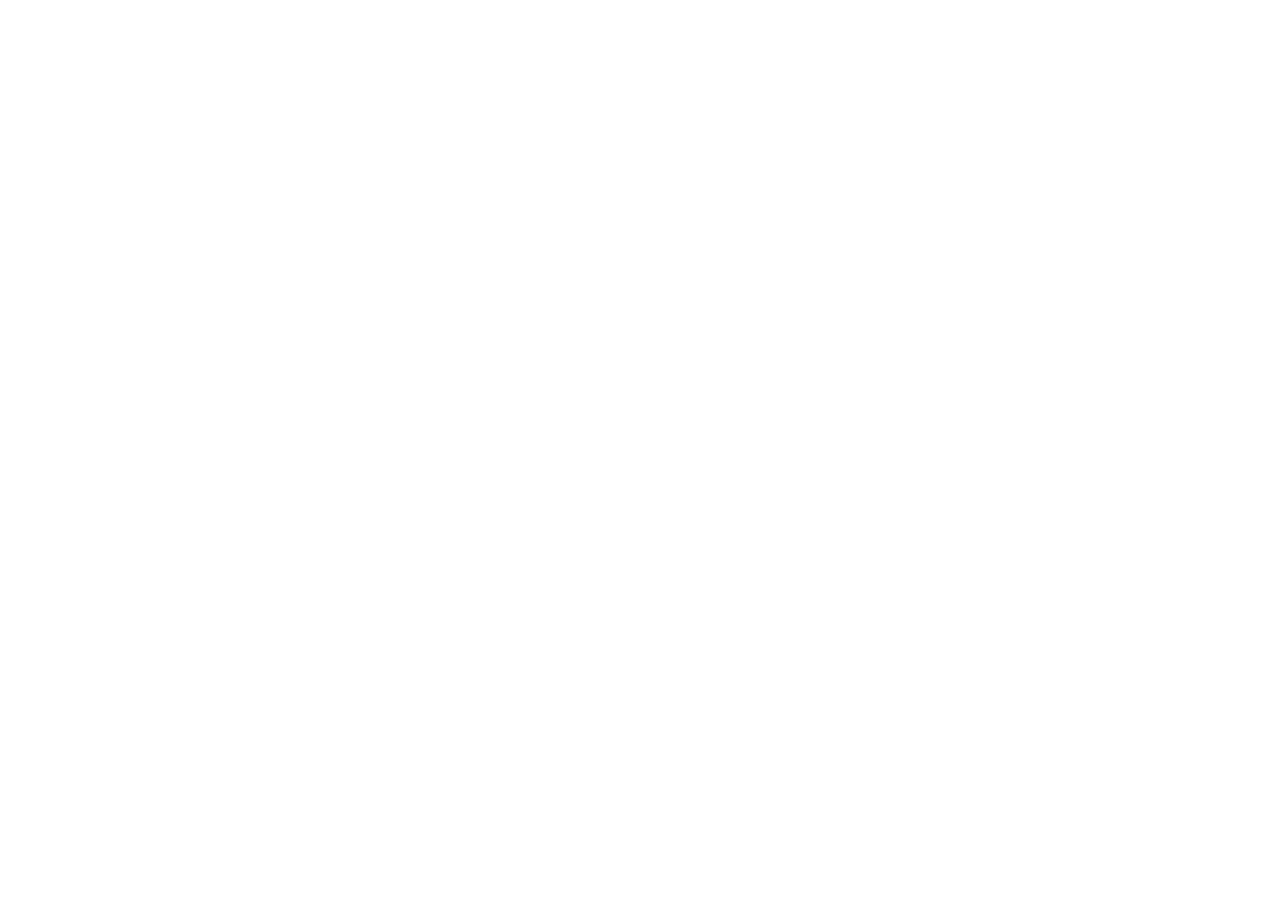
==== commit 66e0e676: "Update index.html" ====
--- a/index.html
+++ b/index.html
@@ -3,11 +3,11 @@
 
 <head>
   <meta charset="UTF-8" />
-  <link rel="icon" href="assets/github-CDQGfbep.svg" />
+  <link rel="icon" href="https://css-gproxy.malaoer.top/assets/github-CDQGfbep.svg" />
   <meta name="viewport" content="width=device-width, initial-scale=1.0" />
   <title>GProxy</title>
-  <script type="module" crossorigin src="assets/index-Bmxv3vPk.js"></script>
-  <link rel="stylesheet" crossorigin href="assets/index-B5l7cM6K.css">
+  <script type="module" crossorigin src="https://css-gproxy.malaoer.top/assets/index-Bmxv3vPk.js"></script>
+  <link rel="stylesheet" crossorigin href="https://css-gproxy.malaoer.top/assets/index-B5l7cM6K.css">
 </head>
 
 <body>
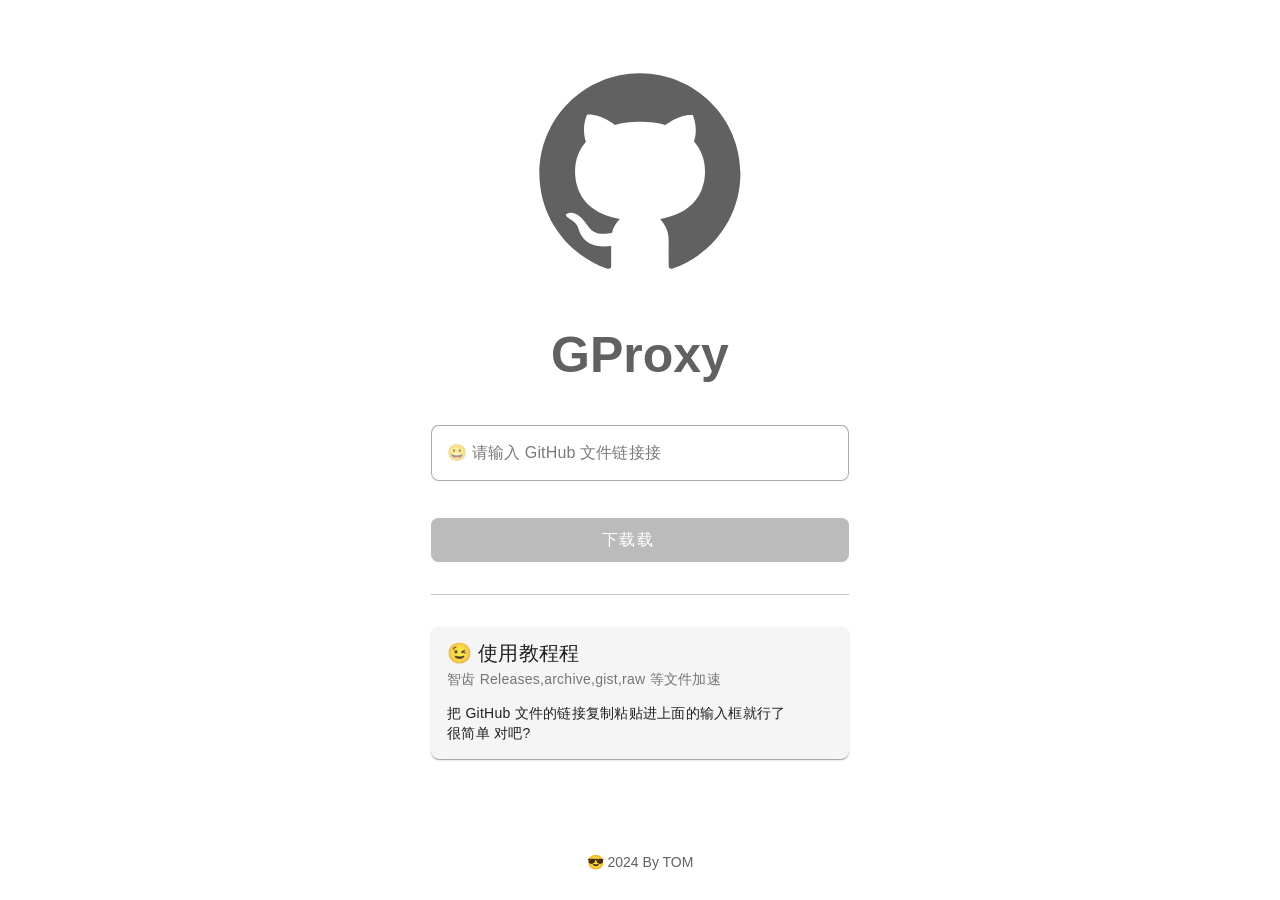
==== commit 2a6e1a21: "Update index.html" ====
--- a/index.html
+++ b/index.html
@@ -3,11 +3,11 @@
 
 <head>
   <meta charset="UTF-8" />
-  <link rel="icon" href="https://css-gproxy.malaoer.top/assets/github-CDQGfbep.svg" />
+  <link rel="icon" href="assets/github-CDQGfbep.svg" />
   <meta name="viewport" content="width=device-width, initial-scale=1.0" />
   <title>GProxy</title>
-  <script type="module" crossorigin src="https://css-gproxy.malaoer.top/assets/index-Bmxv3vPk.js"></script>
-  <link rel="stylesheet" crossorigin href="https://css-gproxy.malaoer.top/assets/index-B5l7cM6K.css">
+  <script type="module" crossorigin src="assets/index-Bmxv3vPk.js"></script>
+  <link rel="stylesheet" crossorigin href="assets/index-B5l7cM6K.css">
 </head>
 
 <body>
--- a/assets/index-B5l7cM6K.css
+++ b/assets/index-B5l7cM6K.css
@@ -0,0 +1,5 @@
+@keyframes v-shake{59%{margin-left:0}60%,80%{margin-left:2px}70%,90%{margin-left:-2px}}.bg-black{background-color:#000!important;color:#fff!important}.bg-white{background-color:#fff!important;color:#000!important}.bg-transparent{background-color:transparent!important;color:currentColor!important}.bg-red{background-color:#f44336!important;color:#fff!important}.bg-red-lighten-5{background-color:#ffebee!important;color:#000!important}.bg-red-lighten-4{background-color:#ffcdd2!important;color:#000!important}.bg-red-lighten-3{background-color:#ef9a9a!important;color:#000!important}.bg-red-lighten-2{background-color:#e57373!important;color:#fff!important}.bg-red-lighten-1{background-color:#ef5350!important;color:#fff!important}.bg-red-darken-1{background-color:#e53935!important;color:#fff!important}.bg-red-darken-2{background-color:#d32f2f!important;color:#fff!important}.bg-red-darken-3{background-color:#c62828!important;color:#fff!important}.bg-red-darken-4{background-color:#b71c1c!important;color:#fff!important}.bg-red-accent-1{background-color:#ff8a80!important;color:#000!important}.bg-red-accent-2{background-color:#ff5252!important;color:#fff!important}.bg-red-accent-3{background-color:#ff1744!important;color:#fff!important}.bg-red-accent-4{background-color:#d50000!important;color:#fff!important}.bg-pink{background-color:#e91e63!important;color:#fff!important}.bg-pink-lighten-5{background-color:#fce4ec!important;color:#000!important}.bg-pink-lighten-4{background-color:#f8bbd0!important;color:#000!important}.bg-pink-lighten-3{background-color:#f48fb1!important;color:#000!important}.bg-pink-lighten-2{background-color:#f06292!important;color:#fff!important}.bg-pink-lighten-1{background-color:#ec407a!important;color:#fff!important}.bg-pink-darken-1{background-color:#d81b60!important;color:#fff!important}.bg-pink-darken-2{background-color:#c2185b!important;color:#fff!important}.bg-pink-darken-3{background-color:#ad1457!important;color:#fff!important}.bg-pink-darken-4{background-color:#880e4f!important;color:#fff!important}.bg-pink-accent-1{background-color:#ff80ab!important;color:#fff!important}.bg-pink-accent-2{background-color:#ff4081!important;color:#fff!important}.bg-pink-accent-3{background-color:#f50057!important;color:#fff!important}.bg-pink-accent-4{background-color:#c51162!important;color:#fff!important}.bg-purple{background-color:#9c27b0!important;color:#fff!important}.bg-purple-lighten-5{background-color:#f3e5f5!important;color:#000!important}.bg-purple-lighten-4{background-color:#e1bee7!important;color:#000!important}.bg-purple-lighten-3{background-color:#ce93d8!important;color:#fff!important}.bg-purple-lighten-2{background-color:#ba68c8!important;color:#fff!important}.bg-purple-lighten-1{background-color:#ab47bc!important;color:#fff!important}.bg-purple-darken-1{background-color:#8e24aa!important;color:#fff!important}.bg-purple-darken-2{background-color:#7b1fa2!important;color:#fff!important}.bg-purple-darken-3{background-color:#6a1b9a!important;color:#fff!important}.bg-purple-darken-4{background-color:#4a148c!important;color:#fff!important}.bg-purple-accent-1{background-color:#ea80fc!important;color:#fff!important}.bg-purple-accent-2{background-color:#e040fb!important;color:#fff!important}.bg-purple-accent-3{background-color:#d500f9!important;color:#fff!important}.bg-purple-accent-4{background-color:#a0f!important;color:#fff!important}.bg-deep-purple{background-color:#673ab7!important;color:#fff!important}.bg-deep-purple-lighten-5{background-color:#ede7f6!important;color:#000!important}.bg-deep-purple-lighten-4{background-color:#d1c4e9!important;color:#000!important}.bg-deep-purple-lighten-3{background-color:#b39ddb!important;color:#fff!important}.bg-deep-purple-lighten-2{background-color:#9575cd!important;color:#fff!important}.bg-deep-purple-lighten-1{background-color:#7e57c2!important;color:#fff!important}.bg-deep-purple-darken-1{background-color:#5e35b1!important;color:#fff!important}.bg-deep-purple-darken-2{background-color:#512da8!important;color:#fff!important}.bg-deep-purple-darken-3{background-color:#4527a0!important;color:#fff!important}.bg-deep-purple-darken-4{background-color:#311b92!important;color:#fff!important}.bg-deep-purple-accent-1{background-color:#b388ff!important;color:#fff!important}.bg-deep-purple-accent-2{background-color:#7c4dff!important;color:#fff!important}.bg-deep-purple-accent-3{background-color:#651fff!important;color:#fff!important}.bg-deep-purple-accent-4{background-color:#6200ea!important;color:#fff!important}.bg-indigo{background-color:#3f51b5!important;color:#fff!important}.bg-indigo-lighten-5{background-color:#e8eaf6!important;color:#000!important}.bg-indigo-lighten-4{background-color:#c5cae9!important;color:#000!important}.bg-indigo-lighten-3{background-color:#9fa8da!important;color:#fff!important}.bg-indigo-lighten-2{background-color:#7986cb!important;color:#fff!important}.bg-indigo-lighten-1{background-color:#5c6bc0!important;color:#fff!important}.bg-indigo-darken-1{background-color:#3949ab!important;color:#fff!important}.bg-indigo-darken-2{background-color:#303f9f!important;color:#fff!important}.bg-indigo-darken-3{background-color:#283593!important;color:#fff!important}.bg-indigo-darken-4{background-color:#1a237e!important;color:#fff!important}.bg-indigo-accent-1{background-color:#8c9eff!important;color:#fff!important}.bg-indigo-accent-2{background-color:#536dfe!important;color:#fff!important}.bg-indigo-accent-3{background-color:#3d5afe!important;color:#fff!important}.bg-indigo-accent-4{background-color:#304ffe!important;color:#fff!important}.bg-blue{background-color:#2196f3!important;color:#fff!important}.bg-blue-lighten-5{background-color:#e3f2fd!important;color:#000!important}.bg-blue-lighten-4{background-color:#bbdefb!important;color:#000!important}.bg-blue-lighten-3{background-color:#90caf9!important;color:#000!important}.bg-blue-lighten-2{background-color:#64b5f6!important;color:#000!important}.bg-blue-lighten-1{background-color:#42a5f5!important;color:#fff!important}.bg-blue-darken-1{background-color:#1e88e5!important;color:#fff!important}.bg-blue-darken-2{background-color:#1976d2!important;color:#fff!important}.bg-blue-darken-3{background-color:#1565c0!important;color:#fff!important}.bg-blue-darken-4{background-color:#0d47a1!important;color:#fff!important}.bg-blue-accent-1{background-color:#82b1ff!important;color:#000!important}.bg-blue-accent-2{background-color:#448aff!important;color:#fff!important}.bg-blue-accent-3{background-color:#2979ff!important;color:#fff!important}.bg-blue-accent-4{background-color:#2962ff!important;color:#fff!important}.bg-light-blue{background-color:#03a9f4!important;color:#fff!important}.bg-light-blue-lighten-5{background-color:#e1f5fe!important;color:#000!important}.bg-light-blue-lighten-4{background-color:#b3e5fc!important;color:#000!important}.bg-light-blue-lighten-3{background-color:#81d4fa!important;color:#000!important}.bg-light-blue-lighten-2{background-color:#4fc3f7!important;color:#000!important}.bg-light-blue-lighten-1{background-color:#29b6f6!important;color:#000!important}.bg-light-blue-darken-1{background-color:#039be5!important;color:#fff!important}.bg-light-blue-darken-2{background-color:#0288d1!important;color:#fff!important}.bg-light-blue-darken-3{background-color:#0277bd!important;color:#fff!important}.bg-light-blue-darken-4{background-color:#01579b!important;color:#fff!important}.bg-light-blue-accent-1{background-color:#80d8ff!important;color:#000!important}.bg-light-blue-accent-2{background-color:#40c4ff!important;color:#000!important}.bg-light-blue-accent-3{background-color:#00b0ff!important;color:#fff!important}.bg-light-blue-accent-4{background-color:#0091ea!important;color:#fff!important}.bg-cyan{background-color:#00bcd4!important;color:#000!important}.bg-cyan-lighten-5{background-color:#e0f7fa!important;color:#000!important}.bg-cyan-lighten-4{background-color:#b2ebf2!important;color:#000!important}.bg-cyan-lighten-3{background-color:#80deea!important;color:#000!important}.bg-cyan-lighten-2{background-color:#4dd0e1!important;color:#000!important}.bg-cyan-lighten-1{background-color:#26c6da!important;color:#000!important}.bg-cyan-darken-1{background-color:#00acc1!important;color:#fff!important}.bg-cyan-darken-2{background-color:#0097a7!important;color:#fff!important}.bg-cyan-darken-3{background-color:#00838f!important;color:#fff!important}.bg-cyan-darken-4{background-color:#006064!important;color:#fff!important}.bg-cyan-accent-1{background-color:#84ffff!important;color:#000!important}.bg-cyan-accent-2{background-color:#18ffff!important;color:#000!important}.bg-cyan-accent-3{background-color:#00e5ff!important;color:#000!important}.bg-cyan-accent-4{background-color:#00b8d4!important;color:#fff!important}.bg-teal{background-color:#009688!important;color:#fff!important}.bg-teal-lighten-5{background-color:#e0f2f1!important;color:#000!important}.bg-teal-lighten-4{background-color:#b2dfdb!important;color:#000!important}.bg-teal-lighten-3{background-color:#80cbc4!important;color:#000!important}.bg-teal-lighten-2{background-color:#4db6ac!important;color:#fff!important}.bg-teal-lighten-1{background-color:#26a69a!important;color:#fff!important}.bg-teal-darken-1{background-color:#00897b!important;color:#fff!important}.bg-teal-darken-2{background-color:#00796b!important;color:#fff!important}.bg-teal-darken-3{background-color:#00695c!important;color:#fff!important}.bg-teal-darken-4{background-color:#004d40!important;color:#fff!important}.bg-teal-accent-1{background-color:#a7ffeb!important;color:#000!important}.bg-teal-accent-2{background-color:#64ffda!important;color:#000!important}.bg-teal-accent-3{background-color:#1de9b6!important;color:#000!important}.bg-teal-accent-4{background-color:#00bfa5!important;color:#fff!important}.bg-green{background-color:#4caf50!important;color:#fff!important}.bg-green-lighten-5{background-color:#e8f5e9!important;color:#000!important}.bg-green-lighten-4{background-color:#c8e6c9!important;color:#000!important}.bg-green-lighten-3{background-color:#a5d6a7!important;color:#000!important}.bg-green-lighten-2{background-color:#81c784!important;color:#000!important}.bg-green-lighten-1{background-color:#66bb6a!important;color:#fff!important}.bg-green-darken-1{background-color:#43a047!important;color:#fff!important}.bg-green-darken-2{background-color:#388e3c!important;color:#fff!important}.bg-green-darken-3{background-color:#2e7d32!important;color:#fff!important}.bg-green-darken-4{background-color:#1b5e20!important;color:#fff!important}.bg-green-accent-1{background-color:#b9f6ca!important;color:#000!important}.bg-green-accent-2{background-color:#69f0ae!important;color:#000!important}.bg-green-accent-3{background-color:#00e676!important;color:#000!important}.bg-green-accent-4{background-color:#00c853!important;color:#000!important}.bg-light-green{background-color:#8bc34a!important;color:#000!important}.bg-light-green-lighten-5{background-color:#f1f8e9!important;color:#000!important}.bg-light-green-lighten-4{background-color:#dcedc8!important;color:#000!important}.bg-light-green-lighten-3{background-color:#c5e1a5!important;color:#000!important}.bg-light-green-lighten-2{background-color:#aed581!important;color:#000!important}.bg-light-green-lighten-1{background-color:#9ccc65!important;color:#000!important}.bg-light-green-darken-1{background-color:#7cb342!important;color:#fff!important}.bg-light-green-darken-2{background-color:#689f38!important;color:#fff!important}.bg-light-green-darken-3{background-color:#558b2f!important;color:#fff!important}.bg-light-green-darken-4{background-color:#33691e!important;color:#fff!important}.bg-light-green-accent-1{background-color:#ccff90!important;color:#000!important}.bg-light-green-accent-2{background-color:#b2ff59!important;color:#000!important}.bg-light-green-accent-3{background-color:#76ff03!important;color:#000!important}.bg-light-green-accent-4{background-color:#64dd17!important;color:#000!important}.bg-lime{background-color:#cddc39!important;color:#000!important}.bg-lime-lighten-5{background-color:#f9fbe7!important;color:#000!important}.bg-lime-lighten-4{background-color:#f0f4c3!important;color:#000!important}.bg-lime-lighten-3{background-color:#e6ee9c!important;color:#000!important}.bg-lime-lighten-2{background-color:#dce775!important;color:#000!important}.bg-lime-lighten-1{background-color:#d4e157!important;color:#000!important}.bg-lime-darken-1{background-color:#c0ca33!important;color:#000!important}.bg-lime-darken-2{background-color:#afb42b!important;color:#000!important}.bg-lime-darken-3{background-color:#9e9d24!important;color:#fff!important}.bg-lime-darken-4{background-color:#827717!important;color:#fff!important}.bg-lime-accent-1{background-color:#f4ff81!important;color:#000!important}.bg-lime-accent-2{background-color:#eeff41!important;color:#000!important}.bg-lime-accent-3{background-color:#c6ff00!important;color:#000!important}.bg-lime-accent-4{background-color:#aeea00!important;color:#000!important}.bg-yellow{background-color:#ffeb3b!important;color:#000!important}.bg-yellow-lighten-5{background-color:#fffde7!important;color:#000!important}.bg-yellow-lighten-4{background-color:#fff9c4!important;color:#000!important}.bg-yellow-lighten-3{background-color:#fff59d!important;color:#000!important}.bg-yellow-lighten-2{background-color:#fff176!important;color:#000!important}.bg-yellow-lighten-1{background-color:#ffee58!important;color:#000!important}.bg-yellow-darken-1{background-color:#fdd835!important;color:#000!important}.bg-yellow-darken-2{background-color:#fbc02d!important;color:#000!important}.bg-yellow-darken-3{background-color:#f9a825!important;color:#000!important}.bg-yellow-darken-4{background-color:#f57f17!important;color:#fff!important}.bg-yellow-accent-1{background-color:#ffff8d!important;color:#000!important}.bg-yellow-accent-2{background-color:#ff0!important;color:#000!important}.bg-yellow-accent-3{background-color:#ffea00!important;color:#000!important}.bg-yellow-accent-4{background-color:#ffd600!important;color:#000!important}.bg-amber{background-color:#ffc107!important;color:#000!important}.bg-amber-lighten-5{background-color:#fff8e1!important;color:#000!important}.bg-amber-lighten-4{background-color:#ffecb3!important;color:#000!important}.bg-amber-lighten-3{background-color:#ffe082!important;color:#000!important}.bg-amber-lighten-2{background-color:#ffd54f!important;color:#000!important}.bg-amber-lighten-1{background-color:#ffca28!important;color:#000!important}.bg-amber-darken-1{background-color:#ffb300!important;color:#000!important}.bg-amber-darken-2{background-color:#ffa000!important;color:#000!important}.bg-amber-darken-3{background-color:#ff8f00!important;color:#000!important}.bg-amber-darken-4{background-color:#ff6f00!important;color:#fff!important}.bg-amber-accent-1{background-color:#ffe57f!important;color:#000!important}.bg-amber-accent-2{background-color:#ffd740!important;color:#000!important}.bg-amber-accent-3{background-color:#ffc400!important;color:#000!important}.bg-amber-accent-4{background-color:#ffab00!important;color:#000!important}.bg-orange{background-color:#ff9800!important;color:#000!important}.bg-orange-lighten-5{background-color:#fff3e0!important;color:#000!important}.bg-orange-lighten-4{background-color:#ffe0b2!important;color:#000!important}.bg-orange-lighten-3{background-color:#ffcc80!important;color:#000!important}.bg-orange-lighten-2{background-color:#ffb74d!important;color:#000!important}.bg-orange-lighten-1{background-color:#ffa726!important;color:#000!important}.bg-orange-darken-1{background-color:#fb8c00!important;color:#fff!important}.bg-orange-darken-2{background-color:#f57c00!important;color:#fff!important}.bg-orange-darken-3{background-color:#ef6c00!important;color:#fff!important}.bg-orange-darken-4{background-color:#e65100!important;color:#fff!important}.bg-orange-accent-1{background-color:#ffd180!important;color:#000!important}.bg-orange-accent-2{background-color:#ffab40!important;color:#000!important}.bg-orange-accent-3{background-color:#ff9100!important;color:#000!important}.bg-orange-accent-4{background-color:#ff6d00!important;color:#fff!important}.bg-deep-orange{background-color:#ff5722!important;color:#fff!important}.bg-deep-orange-lighten-5{background-color:#fbe9e7!important;color:#000!important}.bg-deep-orange-lighten-4{background-color:#ffccbc!important;color:#000!important}.bg-deep-orange-lighten-3{background-color:#ffab91!important;color:#000!important}.bg-deep-orange-lighten-2{background-color:#ff8a65!important;color:#000!important}.bg-deep-orange-lighten-1{background-color:#ff7043!important;color:#fff!important}.bg-deep-orange-darken-1{background-color:#f4511e!important;color:#fff!important}.bg-deep-orange-darken-2{background-color:#e64a19!important;color:#fff!important}.bg-deep-orange-darken-3{background-color:#d84315!important;color:#fff!important}.bg-deep-orange-darken-4{background-color:#bf360c!important;color:#fff!important}.bg-deep-orange-accent-1{background-color:#ff9e80!important;color:#000!important}.bg-deep-orange-accent-2{background-color:#ff6e40!important;color:#fff!important}.bg-deep-orange-accent-3{background-color:#ff3d00!important;color:#fff!important}.bg-deep-orange-accent-4{background-color:#dd2c00!important;color:#fff!important}.bg-brown{background-color:#795548!important;color:#fff!important}.bg-brown-lighten-5{background-color:#efebe9!important;color:#000!important}.bg-brown-lighten-4{background-color:#d7ccc8!important;color:#000!important}.bg-brown-lighten-3{background-color:#bcaaa4!important;color:#000!important}.bg-brown-lighten-2{background-color:#a1887f!important;color:#fff!important}.bg-brown-lighten-1{background-color:#8d6e63!important;color:#fff!important}.bg-brown-darken-1{background-color:#6d4c41!important;color:#fff!important}.bg-brown-darken-2{background-color:#5d4037!important;color:#fff!important}.bg-brown-darken-3{background-color:#4e342e!important;color:#fff!important}.bg-brown-darken-4{background-color:#3e2723!important;color:#fff!important}.bg-blue-grey{background-color:#607d8b!important;color:#fff!important}.bg-blue-grey-lighten-5{background-color:#eceff1!important;color:#000!important}.bg-blue-grey-lighten-4{background-color:#cfd8dc!important;color:#000!important}.bg-blue-grey-lighten-3{background-color:#b0bec5!important;color:#000!important}.bg-blue-grey-lighten-2{background-color:#90a4ae!important;color:#fff!important}.bg-blue-grey-lighten-1{background-color:#78909c!important;color:#fff!important}.bg-blue-grey-darken-1{background-color:#546e7a!important;color:#fff!important}.bg-blue-grey-darken-2{background-color:#455a64!important;color:#fff!important}.bg-blue-grey-darken-3{background-color:#37474f!important;color:#fff!important}.bg-blue-grey-darken-4{background-color:#263238!important;color:#fff!important}.bg-grey{background-color:#9e9e9e!important;color:#fff!important}.bg-grey-lighten-5{background-color:#fafafa!important;color:#000!important}.bg-grey-lighten-4{background-color:#f5f5f5!important;color:#000!important}.bg-grey-lighten-3{background-color:#eee!important;color:#000!important}.bg-grey-lighten-2{background-color:#e0e0e0!important;color:#000!important}.bg-grey-lighten-1{background-color:#bdbdbd!important;color:#000!important}.bg-grey-darken-1{background-color:#757575!important;color:#fff!important}.bg-grey-darken-2{background-color:#616161!important;color:#fff!important}.bg-grey-darken-3{background-color:#424242!important;color:#fff!important}.bg-grey-darken-4{background-color:#212121!important;color:#fff!important}.bg-shades-black{background-color:#000!important;color:#fff!important}.bg-shades-white{background-color:#fff!important;color:#000!important}.bg-shades-transparent{background-color:transparent!important;color:currentColor!important}.text-black{color:#000!important}.text-white{color:#fff!important}.text-transparent{color:transparent!important}.text-red{color:#f44336!important}.text-red-lighten-5{color:#ffebee!important}.text-red-lighten-4{color:#ffcdd2!important}.text-red-lighten-3{color:#ef9a9a!important}.text-red-lighten-2{color:#e57373!important}.text-red-lighten-1{color:#ef5350!important}.text-red-darken-1{color:#e53935!important}.text-red-darken-2{color:#d32f2f!important}.text-red-darken-3{color:#c62828!important}.text-red-darken-4{color:#b71c1c!important}.text-red-accent-1{color:#ff8a80!important}.text-red-accent-2{color:#ff5252!important}.text-red-accent-3{color:#ff1744!important}.text-red-accent-4{color:#d50000!important}.text-pink{color:#e91e63!important}.text-pink-lighten-5{color:#fce4ec!important}.text-pink-lighten-4{color:#f8bbd0!important}.text-pink-lighten-3{color:#f48fb1!important}.text-pink-lighten-2{color:#f06292!important}.text-pink-lighten-1{color:#ec407a!important}.text-pink-darken-1{color:#d81b60!important}.text-pink-darken-2{color:#c2185b!important}.text-pink-darken-3{color:#ad1457!important}.text-pink-darken-4{color:#880e4f!important}.text-pink-accent-1{color:#ff80ab!important}.text-pink-accent-2{color:#ff4081!important}.text-pink-accent-3{color:#f50057!important}.text-pink-accent-4{color:#c51162!important}.text-purple{color:#9c27b0!important}.text-purple-lighten-5{color:#f3e5f5!important}.text-purple-lighten-4{color:#e1bee7!important}.text-purple-lighten-3{color:#ce93d8!important}.text-purple-lighten-2{color:#ba68c8!important}.text-purple-lighten-1{color:#ab47bc!important}.text-purple-darken-1{color:#8e24aa!important}.text-purple-darken-2{color:#7b1fa2!important}.text-purple-darken-3{color:#6a1b9a!important}.text-purple-darken-4{color:#4a148c!important}.text-purple-accent-1{color:#ea80fc!important}.text-purple-accent-2{color:#e040fb!important}.text-purple-accent-3{color:#d500f9!important}.text-purple-accent-4{color:#a0f!important}.text-deep-purple{color:#673ab7!important}.text-deep-purple-lighten-5{color:#ede7f6!important}.text-deep-purple-lighten-4{color:#d1c4e9!important}.text-deep-purple-lighten-3{color:#b39ddb!important}.text-deep-purple-lighten-2{color:#9575cd!important}.text-deep-purple-lighten-1{color:#7e57c2!important}.text-deep-purple-darken-1{color:#5e35b1!important}.text-deep-purple-darken-2{color:#512da8!important}.text-deep-purple-darken-3{color:#4527a0!important}.text-deep-purple-darken-4{color:#311b92!important}.text-deep-purple-accent-1{color:#b388ff!important}.text-deep-purple-accent-2{color:#7c4dff!important}.text-deep-purple-accent-3{color:#651fff!important}.text-deep-purple-accent-4{color:#6200ea!important}.text-indigo{color:#3f51b5!important}.text-indigo-lighten-5{color:#e8eaf6!important}.text-indigo-lighten-4{color:#c5cae9!important}.text-indigo-lighten-3{color:#9fa8da!important}.text-indigo-lighten-2{color:#7986cb!important}.text-indigo-lighten-1{color:#5c6bc0!important}.text-indigo-darken-1{color:#3949ab!important}.text-indigo-darken-2{color:#303f9f!important}.text-indigo-darken-3{color:#283593!important}.text-indigo-darken-4{color:#1a237e!important}.text-indigo-accent-1{color:#8c9eff!important}.text-indigo-accent-2{color:#536dfe!important}.text-indigo-accent-3{color:#3d5afe!important}.text-indigo-accent-4{color:#304ffe!important}.text-blue{color:#2196f3!important}.text-blue-lighten-5{color:#e3f2fd!important}.text-blue-lighten-4{color:#bbdefb!important}.text-blue-lighten-3{color:#90caf9!important}.text-blue-lighten-2{color:#64b5f6!important}.text-blue-lighten-1{color:#42a5f5!important}.text-blue-darken-1{color:#1e88e5!important}.text-blue-darken-2{color:#1976d2!important}.text-blue-darken-3{color:#1565c0!important}.text-blue-darken-4{color:#0d47a1!important}.text-blue-accent-1{color:#82b1ff!important}.text-blue-accent-2{color:#448aff!important}.text-blue-accent-3{color:#2979ff!important}.text-blue-accent-4{color:#2962ff!important}.text-light-blue{color:#03a9f4!important}.text-light-blue-lighten-5{color:#e1f5fe!important}.text-light-blue-lighten-4{color:#b3e5fc!important}.text-light-blue-lighten-3{color:#81d4fa!important}.text-light-blue-lighten-2{color:#4fc3f7!important}.text-light-blue-lighten-1{color:#29b6f6!important}.text-light-blue-darken-1{color:#039be5!important}.text-light-blue-darken-2{color:#0288d1!important}.text-light-blue-darken-3{color:#0277bd!important}.text-light-blue-darken-4{color:#01579b!important}.text-light-blue-accent-1{color:#80d8ff!important}.text-light-blue-accent-2{color:#40c4ff!important}.text-light-blue-accent-3{color:#00b0ff!important}.text-light-blue-accent-4{color:#0091ea!important}.text-cyan{color:#00bcd4!important}.text-cyan-lighten-5{color:#e0f7fa!important}.text-cyan-lighten-4{color:#b2ebf2!important}.text-cyan-lighten-3{color:#80deea!important}.text-cyan-lighten-2{color:#4dd0e1!important}.text-cyan-lighten-1{color:#26c6da!important}.text-cyan-darken-1{color:#00acc1!important}.text-cyan-darken-2{color:#0097a7!important}.text-cyan-darken-3{color:#00838f!important}.text-cyan-darken-4{color:#006064!important}.text-cyan-accent-1{color:#84ffff!important}.text-cyan-accent-2{color:#18ffff!important}.text-cyan-accent-3{color:#00e5ff!important}.text-cyan-accent-4{color:#00b8d4!important}.text-teal{color:#009688!important}.text-teal-lighten-5{color:#e0f2f1!important}.text-teal-lighten-4{color:#b2dfdb!important}.text-teal-lighten-3{color:#80cbc4!important}.text-teal-lighten-2{color:#4db6ac!important}.text-teal-lighten-1{color:#26a69a!important}.text-teal-darken-1{color:#00897b!important}.text-teal-darken-2{color:#00796b!important}.text-teal-darken-3{color:#00695c!important}.text-teal-darken-4{color:#004d40!important}.text-teal-accent-1{color:#a7ffeb!important}.text-teal-accent-2{color:#64ffda!important}.text-teal-accent-3{color:#1de9b6!important}.text-teal-accent-4{color:#00bfa5!important}.text-green{color:#4caf50!important}.text-green-lighten-5{color:#e8f5e9!important}.text-green-lighten-4{color:#c8e6c9!important}.text-green-lighten-3{color:#a5d6a7!important}.text-green-lighten-2{color:#81c784!important}.text-green-lighten-1{color:#66bb6a!important}.text-green-darken-1{color:#43a047!important}.text-green-darken-2{color:#388e3c!important}.text-green-darken-3{color:#2e7d32!important}.text-green-darken-4{color:#1b5e20!important}.text-green-accent-1{color:#b9f6ca!important}.text-green-accent-2{color:#69f0ae!important}.text-green-accent-3{color:#00e676!important}.text-green-accent-4{color:#00c853!important}.text-light-green{color:#8bc34a!important}.text-light-green-lighten-5{color:#f1f8e9!important}.text-light-green-lighten-4{color:#dcedc8!important}.text-light-green-lighten-3{color:#c5e1a5!important}.text-light-green-lighten-2{color:#aed581!important}.text-light-green-lighten-1{color:#9ccc65!important}.text-light-green-darken-1{color:#7cb342!important}.text-light-green-darken-2{color:#689f38!important}.text-light-green-darken-3{color:#558b2f!important}.text-light-green-darken-4{color:#33691e!important}.text-light-green-accent-1{color:#ccff90!important}.text-light-green-accent-2{color:#b2ff59!important}.text-light-green-accent-3{color:#76ff03!important}.text-light-green-accent-4{color:#64dd17!important}.text-lime{color:#cddc39!important}.text-lime-lighten-5{color:#f9fbe7!important}.text-lime-lighten-4{color:#f0f4c3!important}.text-lime-lighten-3{color:#e6ee9c!important}.text-lime-lighten-2{color:#dce775!important}.text-lime-lighten-1{color:#d4e157!important}.text-lime-darken-1{color:#c0ca33!important}.text-lime-darken-2{color:#afb42b!important}.text-lime-darken-3{color:#9e9d24!important}.text-lime-darken-4{color:#827717!important}.text-lime-accent-1{color:#f4ff81!important}.text-lime-accent-2{color:#eeff41!important}.text-lime-accent-3{color:#c6ff00!important}.text-lime-accent-4{color:#aeea00!important}.text-yellow{color:#ffeb3b!important}.text-yellow-lighten-5{color:#fffde7!important}.text-yellow-lighten-4{color:#fff9c4!important}.text-yellow-lighten-3{color:#fff59d!important}.text-yellow-lighten-2{color:#fff176!important}.text-yellow-lighten-1{color:#ffee58!important}.text-yellow-darken-1{color:#fdd835!important}.text-yellow-darken-2{color:#fbc02d!important}.text-yellow-darken-3{color:#f9a825!important}.text-yellow-darken-4{color:#f57f17!important}.text-yellow-accent-1{color:#ffff8d!important}.text-yellow-accent-2{color:#ff0!important}.text-yellow-accent-3{color:#ffea00!important}.text-yellow-accent-4{color:#ffd600!important}.text-amber{color:#ffc107!important}.text-amber-lighten-5{color:#fff8e1!important}.text-amber-lighten-4{color:#ffecb3!important}.text-amber-lighten-3{color:#ffe082!important}.text-amber-lighten-2{color:#ffd54f!important}.text-amber-lighten-1{color:#ffca28!important}.text-amber-darken-1{color:#ffb300!important}.text-amber-darken-2{color:#ffa000!important}.text-amber-darken-3{color:#ff8f00!important}.text-amber-darken-4{color:#ff6f00!important}.text-amber-accent-1{color:#ffe57f!important}.text-amber-accent-2{color:#ffd740!important}.text-amber-accent-3{color:#ffc400!important}.text-amber-accent-4{color:#ffab00!important}.text-orange{color:#ff9800!important}.text-orange-lighten-5{color:#fff3e0!important}.text-orange-lighten-4{color:#ffe0b2!important}.text-orange-lighten-3{color:#ffcc80!important}.text-orange-lighten-2{color:#ffb74d!important}.text-orange-lighten-1{color:#ffa726!important}.text-orange-darken-1{color:#fb8c00!important}.text-orange-darken-2{color:#f57c00!important}.text-orange-darken-3{color:#ef6c00!important}.text-orange-darken-4{color:#e65100!important}.text-orange-accent-1{color:#ffd180!important}.text-orange-accent-2{color:#ffab40!important}.text-orange-accent-3{color:#ff9100!important}.text-orange-accent-4{color:#ff6d00!important}.text-deep-orange{color:#ff5722!important}.text-deep-orange-lighten-5{color:#fbe9e7!important}.text-deep-orange-lighten-4{color:#ffccbc!important}.text-deep-orange-lighten-3{color:#ffab91!important}.text-deep-orange-lighten-2{color:#ff8a65!important}.text-deep-orange-lighten-1{color:#ff7043!important}.text-deep-orange-darken-1{color:#f4511e!important}.text-deep-orange-darken-2{color:#e64a19!important}.text-deep-orange-darken-3{color:#d84315!important}.text-deep-orange-darken-4{color:#bf360c!important}.text-deep-orange-accent-1{color:#ff9e80!important}.text-deep-orange-accent-2{color:#ff6e40!important}.text-deep-orange-accent-3{color:#ff3d00!important}.text-deep-orange-accent-4{color:#dd2c00!important}.text-brown{color:#795548!important}.text-brown-lighten-5{color:#efebe9!important}.text-brown-lighten-4{color:#d7ccc8!important}.text-brown-lighten-3{color:#bcaaa4!important}.text-brown-lighten-2{color:#a1887f!important}.text-brown-lighten-1{color:#8d6e63!important}.text-brown-darken-1{color:#6d4c41!important}.text-brown-darken-2{color:#5d4037!important}.text-brown-darken-3{color:#4e342e!important}.text-brown-darken-4{color:#3e2723!important}.text-blue-grey{color:#607d8b!important}.text-blue-grey-lighten-5{color:#eceff1!important}.text-blue-grey-lighten-4{color:#cfd8dc!important}.text-blue-grey-lighten-3{color:#b0bec5!important}.text-blue-grey-lighten-2{color:#90a4ae!important}.text-blue-grey-lighten-1{color:#78909c!important}.text-blue-grey-darken-1{color:#546e7a!important}.text-blue-grey-darken-2{color:#455a64!important}.text-blue-grey-darken-3{color:#37474f!important}.text-blue-grey-darken-4{color:#263238!important}.text-grey{color:#9e9e9e!important}.text-grey-lighten-5{color:#fafafa!important}.text-grey-lighten-4{color:#f5f5f5!important}.text-grey-lighten-3{color:#eee!important}.text-grey-lighten-2{color:#e0e0e0!important}.text-grey-lighten-1{color:#bdbdbd!important}.text-grey-darken-1{color:#757575!important}.text-grey-darken-2{color:#616161!important}.text-grey-darken-3{color:#424242!important}.text-grey-darken-4{color:#212121!important}.text-shades-black{color:#000!important}.text-shades-white{color:#fff!important}.text-shades-transparent{color:transparent!important}/*!
+ * ress.css • v2.0.4
+ * MIT License
+ * github.com/filipelinhares/ress
+ */html{box-sizing:border-box;overflow-y:scroll;-webkit-text-size-adjust:100%;word-break:normal;-moz-tab-size:4;tab-size:4}*,:before,:after{background-repeat:no-repeat;box-sizing:inherit}:before,:after{text-decoration:inherit;vertical-align:inherit}*{padding:0;margin:0}hr{overflow:visible;height:0}details,main{display:block}summary{display:list-item}small{font-size:80%}[hidden]{display:none}abbr[title]{border-bottom:none;text-decoration:underline;text-decoration:underline dotted}a{background-color:transparent}a:active,a:hover{outline-width:0}code,kbd,pre,samp{font-family:monospace,monospace}pre{font-size:1em}b,strong{font-weight:bolder}sub,sup{font-size:75%;line-height:0;position:relative;vertical-align:baseline}sub{bottom:-.25em}sup{top:-.5em}input{border-radius:0}[disabled]{cursor:default}[type=number]::-webkit-inner-spin-button,[type=number]::-webkit-outer-spin-button{height:auto}[type=search]{-webkit-appearance:textfield;outline-offset:-2px}[type=search]::-webkit-search-cancel-button,[type=search]::-webkit-search-decoration{-webkit-appearance:none}textarea{overflow:auto;resize:vertical}button,input,optgroup,select,textarea{font:inherit}optgroup{font-weight:700}button{overflow:visible}button,select{text-transform:none}button,[type=button],[type=reset],[type=submit],[role=button]{cursor:pointer;color:inherit}button::-moz-focus-inner,[type=button]::-moz-focus-inner,[type=reset]::-moz-focus-inner,[type=submit]::-moz-focus-inner{border-style:none;padding:0}button:-moz-focusring,[type=button]::-moz-focus-inner,[type=reset]::-moz-focus-inner,[type=submit]::-moz-focus-inner{outline:1px dotted ButtonText}button,html [type=button],[type=reset],[type=submit]{-webkit-appearance:button}button,input,select,textarea{background-color:transparent;border-style:none}select{-moz-appearance:none;-webkit-appearance:none}select::-ms-expand{display:none}select::-ms-value{color:currentColor}legend{border:0;color:inherit;display:table;white-space:normal;max-width:100%}::-webkit-file-upload-button{-webkit-appearance:button;color:inherit;font:inherit}::-ms-clear,::-ms-reveal{display:none}img{border-style:none}progress{vertical-align:baseline}@media screen{[hidden~=screen]{display:inherit}[hidden~=screen]:not(:active):not(:focus):not(:target){position:absolute!important;clip:rect(0 0 0 0)!important}}[aria-busy=true]{cursor:progress}[aria-controls]{cursor:pointer}[aria-disabled=true]{cursor:default}.dialog-transition-enter-active,.dialog-bottom-transition-enter-active,.dialog-top-transition-enter-active{transition-duration:225ms!important;transition-timing-function:cubic-bezier(0,0,.2,1)!important}.dialog-transition-leave-active,.dialog-bottom-transition-leave-active,.dialog-top-transition-leave-active{transition-duration:125ms!important;transition-timing-function:cubic-bezier(.4,0,1,1)!important}.dialog-transition-enter-active,.dialog-transition-leave-active,.dialog-bottom-transition-enter-active,.dialog-bottom-transition-leave-active,.dialog-top-transition-enter-active,.dialog-top-transition-leave-active{transition-property:transform,opacity!important;pointer-events:none}.dialog-transition-enter-from,.dialog-transition-leave-to{transform:scale(.9);opacity:0}.dialog-transition-enter-to,.dialog-transition-leave-from{opacity:1}.dialog-bottom-transition-enter-from,.dialog-bottom-transition-leave-to{transform:translateY(calc(50vh + 50%))}.dialog-top-transition-enter-from,.dialog-top-transition-leave-to{transform:translateY(calc(-50vh - 50%))}.picker-transition-enter-active,.picker-reverse-transition-enter-active,.picker-transition-leave-active,.picker-reverse-transition-leave-active{transition-duration:.3s!important;transition-timing-function:cubic-bezier(.4,0,.2,1)!important}.picker-transition-move,.picker-reverse-transition-move{transition-duration:.5s!important;transition-property:transform!important;transition-timing-function:cubic-bezier(.4,0,.2,1)!important}.picker-transition-enter-from,.picker-transition-leave-to,.picker-reverse-transition-enter-from,.picker-reverse-transition-leave-to{opacity:0}.picker-transition-leave-from,.picker-transition-leave-active,.picker-transition-leave-to,.picker-reverse-transition-leave-from,.picker-reverse-transition-leave-active,.picker-reverse-transition-leave-to{position:absolute!important}.picker-transition-enter-active,.picker-transition-leave-active,.picker-reverse-transition-enter-active,.picker-reverse-transition-leave-active{transition-property:transform,opacity!important}.picker-transition-enter-active,.picker-transition-leave-active{transition-duration:.3s!important;transition-timing-function:cubic-bezier(.4,0,.2,1)!important}.picker-transition-move{transition-duration:.5s!important;transition-property:transform!important;transition-timing-function:cubic-bezier(.4,0,.2,1)!important}.picker-transition-enter-from{transform:translateY(100%)}.picker-transition-leave-to{transform:translateY(-100%)}.picker-reverse-transition-enter-active,.picker-reverse-transition-leave-active{transition-duration:.3s!important;transition-timing-function:cubic-bezier(.4,0,.2,1)!important}.picker-reverse-transition-move{transition-duration:.5s!important;transition-property:transform!important;transition-timing-function:cubic-bezier(.4,0,.2,1)!important}.picker-reverse-transition-enter-from{transform:translateY(-100%)}.picker-reverse-transition-leave-to{transform:translateY(100%)}.expand-transition-enter-active,.expand-transition-leave-active{transition-duration:.3s!important;transition-timing-function:cubic-bezier(.4,0,.2,1)!important}.expand-transition-move{transition-duration:.5s!important;transition-property:transform!important;transition-timing-function:cubic-bezier(.4,0,.2,1)!important}.expand-transition-enter-active,.expand-transition-leave-active{transition-property:height!important}.expand-x-transition-enter-active,.expand-x-transition-leave-active{transition-duration:.3s!important;transition-timing-function:cubic-bezier(.4,0,.2,1)!important}.expand-x-transition-move{transition-duration:.5s!important;transition-property:transform!important;transition-timing-function:cubic-bezier(.4,0,.2,1)!important}.expand-x-transition-enter-active,.expand-x-transition-leave-active{transition-property:width!important}.scale-transition-enter-active,.scale-transition-leave-active{transition-duration:.3s!important;transition-timing-function:cubic-bezier(.4,0,.2,1)!important}.scale-transition-move{transition-duration:.5s!important;transition-property:transform!important;transition-timing-function:cubic-bezier(.4,0,.2,1)!important}.scale-transition-leave-to{opacity:0}.scale-transition-leave-active{transition-duration:.1s!important}.scale-transition-enter-from{opacity:0;transform:scale(0)}.scale-transition-enter-active,.scale-transition-leave-active{transition-property:transform,opacity!important}.scale-rotate-transition-enter-active,.scale-rotate-transition-leave-active{transition-duration:.3s!important;transition-timing-function:cubic-bezier(.4,0,.2,1)!important}.scale-rotate-transition-move{transition-duration:.5s!important;transition-property:transform!important;transition-timing-function:cubic-bezier(.4,0,.2,1)!important}.scale-rotate-transition-leave-to{opacity:0}.scale-rotate-transition-leave-active{transition-duration:.1s!important}.scale-rotate-transition-enter-from{opacity:0;transform:scale(0) rotate(-45deg)}.scale-rotate-transition-enter-active,.scale-rotate-transition-leave-active{transition-property:transform,opacity!important}.scale-rotate-reverse-transition-enter-active,.scale-rotate-reverse-transition-leave-active{transition-duration:.3s!important;transition-timing-function:cubic-bezier(.4,0,.2,1)!important}.scale-rotate-reverse-transition-move{transition-duration:.5s!important;transition-property:transform!important;transition-timing-function:cubic-bezier(.4,0,.2,1)!important}.scale-rotate-reverse-transition-leave-to{opacity:0}.scale-rotate-reverse-transition-leave-active{transition-duration:.1s!important}.scale-rotate-reverse-transition-enter-from{opacity:0;transform:scale(0) rotate(45deg)}.scale-rotate-reverse-transition-enter-active,.scale-rotate-reverse-transition-leave-active{transition-property:transform,opacity!important}.message-transition-enter-active,.message-transition-leave-active{transition-duration:.3s!important;transition-timing-function:cubic-bezier(.4,0,.2,1)!important}.message-transition-move{transition-duration:.5s!important;transition-property:transform!important;transition-timing-function:cubic-bezier(.4,0,.2,1)!important}.message-transition-enter-from,.message-transition-leave-to{opacity:0;transform:translateY(-15px)}.message-transition-leave-from,.message-transition-leave-active{position:absolute}.message-transition-enter-active,.message-transition-leave-active{transition-property:transform,opacity!important}.slide-y-transition-enter-active,.slide-y-transition-leave-active{transition-duration:.3s!important;transition-timing-function:cubic-bezier(.4,0,.2,1)!important}.slide-y-transition-move{transition-duration:.5s!important;transition-property:transform!important;transition-timing-function:cubic-bezier(.4,0,.2,1)!important}.slide-y-transition-enter-from,.slide-y-transition-leave-to{opacity:0;transform:translateY(-15px)}.slide-y-transition-enter-active,.slide-y-transition-leave-active{transition-property:transform,opacity!important}.slide-y-reverse-transition-enter-active,.slide-y-reverse-transition-leave-active{transition-duration:.3s!important;transition-timing-function:cubic-bezier(.4,0,.2,1)!important}.slide-y-reverse-transition-move{transition-duration:.5s!important;transition-property:transform!important;transition-timing-function:cubic-bezier(.4,0,.2,1)!important}.slide-y-reverse-transition-enter-from,.slide-y-reverse-transition-leave-to{opacity:0;transform:translateY(15px)}.slide-y-reverse-transition-enter-active,.slide-y-reverse-transition-leave-active{transition-property:transform,opacity!important}.scroll-y-transition-enter-active,.scroll-y-transition-leave-active{transition-duration:.3s!important;transition-timing-function:cubic-bezier(.4,0,.2,1)!important}.scroll-y-transition-move{transition-duration:.5s!important;transition-property:transform!important;transition-timing-function:cubic-bezier(.4,0,.2,1)!important}.scroll-y-transition-enter-from,.scroll-y-transition-leave-to{opacity:0}.scroll-y-transition-enter-from{transform:translateY(-15px)}.scroll-y-transition-leave-to{transform:translateY(15px)}.scroll-y-transition-enter-active,.scroll-y-transition-leave-active{transition-property:transform,opacity!important}.scroll-y-reverse-transition-enter-active,.scroll-y-reverse-transition-leave-active{transition-duration:.3s!important;transition-timing-function:cubic-bezier(.4,0,.2,1)!important}.scroll-y-reverse-transition-move{transition-duration:.5s!important;transition-property:transform!important;transition-timing-function:cubic-bezier(.4,0,.2,1)!important}.scroll-y-reverse-transition-enter-from,.scroll-y-reverse-transition-leave-to{opacity:0}.scroll-y-reverse-transition-enter-from{transform:translateY(15px)}.scroll-y-reverse-transition-leave-to{transform:translateY(-15px)}.scroll-y-reverse-transition-enter-active,.scroll-y-reverse-transition-leave-active{transition-property:transform,opacity!important}.scroll-x-transition-enter-active,.scroll-x-transition-leave-active{transition-duration:.3s!important;transition-timing-function:cubic-bezier(.4,0,.2,1)!important}.scroll-x-transition-move{transition-duration:.5s!important;transition-property:transform!important;transition-timing-function:cubic-bezier(.4,0,.2,1)!important}.scroll-x-transition-enter-from,.scroll-x-transition-leave-to{opacity:0}.scroll-x-transition-enter-from{transform:translate(-15px)}.scroll-x-transition-leave-to{transform:translate(15px)}.scroll-x-transition-enter-active,.scroll-x-transition-leave-active{transition-property:transform,opacity!important}.scroll-x-reverse-transition-enter-active,.scroll-x-reverse-transition-leave-active{transition-duration:.3s!important;transition-timing-function:cubic-bezier(.4,0,.2,1)!important}.scroll-x-reverse-transition-move{transition-duration:.5s!important;transition-property:transform!important;transition-timing-function:cubic-bezier(.4,0,.2,1)!important}.scroll-x-reverse-transition-enter-from,.scroll-x-reverse-transition-leave-to{opacity:0}.scroll-x-reverse-transition-enter-from{transform:translate(15px)}.scroll-x-reverse-transition-leave-to{transform:translate(-15px)}.scroll-x-reverse-transition-enter-active,.scroll-x-reverse-transition-leave-active{transition-property:transform,opacity!important}.slide-x-transition-enter-active,.slide-x-transition-leave-active{transition-duration:.3s!important;transition-timing-function:cubic-bezier(.4,0,.2,1)!important}.slide-x-transition-move{transition-duration:.5s!important;transition-property:transform!important;transition-timing-function:cubic-bezier(.4,0,.2,1)!important}.slide-x-transition-enter-from,.slide-x-transition-leave-to{opacity:0;transform:translate(-15px)}.slide-x-transition-enter-active,.slide-x-transition-leave-active{transition-property:transform,opacity!important}.slide-x-reverse-transition-enter-active,.slide-x-reverse-transition-leave-active{transition-duration:.3s!important;transition-timing-function:cubic-bezier(.4,0,.2,1)!important}.slide-x-reverse-transition-move{transition-duration:.5s!important;transition-property:transform!important;transition-timing-function:cubic-bezier(.4,0,.2,1)!important}.slide-x-reverse-transition-enter-from,.slide-x-reverse-transition-leave-to{opacity:0;transform:translate(15px)}.slide-x-reverse-transition-enter-active,.slide-x-reverse-transition-leave-active{transition-property:transform,opacity!important}.fade-transition-enter-active,.fade-transition-leave-active{transition-duration:.3s!important;transition-timing-function:cubic-bezier(.4,0,.2,1)!important}.fade-transition-move{transition-duration:.5s!important;transition-property:transform!important;transition-timing-function:cubic-bezier(.4,0,.2,1)!important}.fade-transition-enter-from,.fade-transition-leave-to{opacity:0!important}.fade-transition-enter-active,.fade-transition-leave-active{transition-property:opacity!important}.fab-transition-enter-active,.fab-transition-leave-active{transition-duration:.3s!important;transition-timing-function:cubic-bezier(.4,0,.2,1)!important}.fab-transition-move{transition-duration:.5s!important;transition-property:transform!important;transition-timing-function:cubic-bezier(.4,0,.2,1)!important}.fab-transition-enter-from,.fab-transition-leave-to{transform:scale(0) rotate(-45deg)}.fab-transition-enter-active,.fab-transition-leave-active{transition-property:transform!important}.v-locale--is-rtl{direction:rtl}.v-locale--is-ltr{direction:ltr}.blockquote{padding:16px 0 16px 24px;font-size:18px;font-weight:300}html{font-family:Roboto,sans-serif;line-height:1.5;font-size:1rem;overflow-x:hidden;text-rendering:optimizeLegibility;-webkit-font-smoothing:antialiased;-moz-osx-font-smoothing:grayscale;-webkit-tap-highlight-color:rgba(0,0,0,0)}html.overflow-y-hidden{overflow-y:hidden!important}:root{--v-theme-overlay-multiplier: 1;--v-scrollbar-offset: 0px}@supports (-webkit-touch-callout: none){body{cursor:pointer}}@media only print{.hidden-print-only{display:none!important}}@media only screen{.hidden-screen-only{display:none!important}}@media (max-width: 599.98px){.hidden-xs{display:none!important}}@media (min-width: 600px) and (max-width: 959.98px){.hidden-sm{display:none!important}}@media (min-width: 960px) and (max-width: 1279.98px){.hidden-md{display:none!important}}@media (min-width: 1280px) and (max-width: 1919.98px){.hidden-lg{display:none!important}}@media (min-width: 1920px) and (max-width: 2559.98px){.hidden-xl{display:none!important}}@media (min-width: 2560px){.hidden-xxl{display:none!important}}@media (min-width: 600px){.hidden-sm-and-up{display:none!important}}@media (min-width: 960px){.hidden-md-and-up{display:none!important}}@media (min-width: 1280px){.hidden-lg-and-up{display:none!important}}@media (min-width: 1920px){.hidden-xl-and-up{display:none!important}}@media (max-width: 959.98px){.hidden-sm-and-down{display:none!important}}@media (max-width: 1279.98px){.hidden-md-and-down{display:none!important}}@media (max-width: 1919.98px){.hidden-lg-and-down{display:none!important}}@media (max-width: 2559.98px){.hidden-xl-and-down{display:none!important}}.elevation-24{box-shadow:0 11px 15px -7px var(--v-shadow-key-umbra-opacity, rgba(0, 0, 0, .2)),0 24px 38px 3px var(--v-shadow-key-penumbra-opacity, rgba(0, 0, 0, .14)),0 9px 46px 8px var(--v-shadow-key-ambient-opacity, rgba(0, 0, 0, .12))!important}.elevation-23{box-shadow:0 11px 14px -7px var(--v-shadow-key-umbra-opacity, rgba(0, 0, 0, .2)),0 23px 36px 3px var(--v-shadow-key-penumbra-opacity, rgba(0, 0, 0, .14)),0 9px 44px 8px var(--v-shadow-key-ambient-opacity, rgba(0, 0, 0, .12))!important}.elevation-22{box-shadow:0 10px 14px -6px var(--v-shadow-key-umbra-opacity, rgba(0, 0, 0, .2)),0 22px 35px 3px var(--v-shadow-key-penumbra-opacity, rgba(0, 0, 0, .14)),0 8px 42px 7px var(--v-shadow-key-ambient-opacity, rgba(0, 0, 0, .12))!important}.elevation-21{box-shadow:0 10px 13px -6px var(--v-shadow-key-umbra-opacity, rgba(0, 0, 0, .2)),0 21px 33px 3px var(--v-shadow-key-penumbra-opacity, rgba(0, 0, 0, .14)),0 8px 40px 7px var(--v-shadow-key-ambient-opacity, rgba(0, 0, 0, .12))!important}.elevation-20{box-shadow:0 10px 13px -6px var(--v-shadow-key-umbra-opacity, rgba(0, 0, 0, .2)),0 20px 31px 3px var(--v-shadow-key-penumbra-opacity, rgba(0, 0, 0, .14)),0 8px 38px 7px var(--v-shadow-key-ambient-opacity, rgba(0, 0, 0, .12))!important}.elevation-19{box-shadow:0 9px 12px -6px var(--v-shadow-key-umbra-opacity, rgba(0, 0, 0, .2)),0 19px 29px 2px var(--v-shadow-key-penumbra-opacity, rgba(0, 0, 0, .14)),0 7px 36px 6px var(--v-shadow-key-ambient-opacity, rgba(0, 0, 0, .12))!important}.elevation-18{box-shadow:0 9px 11px -5px var(--v-shadow-key-umbra-opacity, rgba(0, 0, 0, .2)),0 18px 28px 2px var(--v-shadow-key-penumbra-opacity, rgba(0, 0, 0, .14)),0 7px 34px 6px var(--v-shadow-key-ambient-opacity, rgba(0, 0, 0, .12))!important}.elevation-17{box-shadow:0 8px 11px -5px var(--v-shadow-key-umbra-opacity, rgba(0, 0, 0, .2)),0 17px 26px 2px var(--v-shadow-key-penumbra-opacity, rgba(0, 0, 0, .14)),0 6px 32px 5px var(--v-shadow-key-ambient-opacity, rgba(0, 0, 0, .12))!important}.elevation-16{box-shadow:0 8px 10px -5px var(--v-shadow-key-umbra-opacity, rgba(0, 0, 0, .2)),0 16px 24px 2px var(--v-shadow-key-penumbra-opacity, rgba(0, 0, 0, .14)),0 6px 30px 5px var(--v-shadow-key-ambient-opacity, rgba(0, 0, 0, .12))!important}.elevation-15{box-shadow:0 8px 9px -5px var(--v-shadow-key-umbra-opacity, rgba(0, 0, 0, .2)),0 15px 22px 2px var(--v-shadow-key-penumbra-opacity, rgba(0, 0, 0, .14)),0 6px 28px 5px var(--v-shadow-key-ambient-opacity, rgba(0, 0, 0, .12))!important}.elevation-14{box-shadow:0 7px 9px -4px var(--v-shadow-key-umbra-opacity, rgba(0, 0, 0, .2)),0 14px 21px 2px var(--v-shadow-key-penumbra-opacity, rgba(0, 0, 0, .14)),0 5px 26px 4px var(--v-shadow-key-ambient-opacity, rgba(0, 0, 0, .12))!important}.elevation-13{box-shadow:0 7px 8px -4px var(--v-shadow-key-umbra-opacity, rgba(0, 0, 0, .2)),0 13px 19px 2px var(--v-shadow-key-penumbra-opacity, rgba(0, 0, 0, .14)),0 5px 24px 4px var(--v-shadow-key-ambient-opacity, rgba(0, 0, 0, .12))!important}.elevation-12{box-shadow:0 7px 8px -4px var(--v-shadow-key-umbra-opacity, rgba(0, 0, 0, .2)),0 12px 17px 2px var(--v-shadow-key-penumbra-opacity, rgba(0, 0, 0, .14)),0 5px 22px 4px var(--v-shadow-key-ambient-opacity, rgba(0, 0, 0, .12))!important}.elevation-11{box-shadow:0 6px 7px -4px var(--v-shadow-key-umbra-opacity, rgba(0, 0, 0, .2)),0 11px 15px 1px var(--v-shadow-key-penumbra-opacity, rgba(0, 0, 0, .14)),0 4px 20px 3px var(--v-shadow-key-ambient-opacity, rgba(0, 0, 0, .12))!important}.elevation-10{box-shadow:0 6px 6px -3px var(--v-shadow-key-umbra-opacity, rgba(0, 0, 0, .2)),0 10px 14px 1px var(--v-shadow-key-penumbra-opacity, rgba(0, 0, 0, .14)),0 4px 18px 3px var(--v-shadow-key-ambient-opacity, rgba(0, 0, 0, .12))!important}.elevation-9{box-shadow:0 5px 6px -3px var(--v-shadow-key-umbra-opacity, rgba(0, 0, 0, .2)),0 9px 12px 1px var(--v-shadow-key-penumbra-opacity, rgba(0, 0, 0, .14)),0 3px 16px 2px var(--v-shadow-key-ambient-opacity, rgba(0, 0, 0, .12))!important}.elevation-8{box-shadow:0 5px 5px -3px var(--v-shadow-key-umbra-opacity, rgba(0, 0, 0, .2)),0 8px 10px 1px var(--v-shadow-key-penumbra-opacity, rgba(0, 0, 0, .14)),0 3px 14px 2px var(--v-shadow-key-ambient-opacity, rgba(0, 0, 0, .12))!important}.elevation-7{box-shadow:0 4px 5px -2px var(--v-shadow-key-umbra-opacity, rgba(0, 0, 0, .2)),0 7px 10px 1px var(--v-shadow-key-penumbra-opacity, rgba(0, 0, 0, .14)),0 2px 16px 1px var(--v-shadow-key-ambient-opacity, rgba(0, 0, 0, .12))!important}.elevation-6{box-shadow:0 3px 5px -1px var(--v-shadow-key-umbra-opacity, rgba(0, 0, 0, .2)),0 6px 10px 0 var(--v-shadow-key-penumbra-opacity, rgba(0, 0, 0, .14)),0 1px 18px 0 var(--v-shadow-key-ambient-opacity, rgba(0, 0, 0, .12))!important}.elevation-5{box-shadow:0 3px 5px -1px var(--v-shadow-key-umbra-opacity, rgba(0, 0, 0, .2)),0 5px 8px 0 var(--v-shadow-key-penumbra-opacity, rgba(0, 0, 0, .14)),0 1px 14px 0 var(--v-shadow-key-ambient-opacity, rgba(0, 0, 0, .12))!important}.elevation-4{box-shadow:0 2px 4px -1px var(--v-shadow-key-umbra-opacity, rgba(0, 0, 0, .2)),0 4px 5px 0 var(--v-shadow-key-penumbra-opacity, rgba(0, 0, 0, .14)),0 1px 10px 0 var(--v-shadow-key-ambient-opacity, rgba(0, 0, 0, .12))!important}.elevation-3{box-shadow:0 3px 3px -2px var(--v-shadow-key-umbra-opacity, rgba(0, 0, 0, .2)),0 3px 4px 0 var(--v-shadow-key-penumbra-opacity, rgba(0, 0, 0, .14)),0 1px 8px 0 var(--v-shadow-key-ambient-opacity, rgba(0, 0, 0, .12))!important}.elevation-2{box-shadow:0 3px 1px -2px var(--v-shadow-key-umbra-opacity, rgba(0, 0, 0, .2)),0 2px 2px 0 var(--v-shadow-key-penumbra-opacity, rgba(0, 0, 0, .14)),0 1px 5px 0 var(--v-shadow-key-ambient-opacity, rgba(0, 0, 0, .12))!important}.elevation-1{box-shadow:0 2px 1px -1px var(--v-shadow-key-umbra-opacity, rgba(0, 0, 0, .2)),0 1px 1px 0 var(--v-shadow-key-penumbra-opacity, rgba(0, 0, 0, .14)),0 1px 3px 0 var(--v-shadow-key-ambient-opacity, rgba(0, 0, 0, .12))!important}.elevation-0{box-shadow:0 0 0 0 var(--v-shadow-key-umbra-opacity, rgba(0, 0, 0, .2)),0 0 0 0 var(--v-shadow-key-penumbra-opacity, rgba(0, 0, 0, .14)),0 0 0 0 var(--v-shadow-key-ambient-opacity, rgba(0, 0, 0, .12))!important}.d-sr-only,.d-sr-only-focusable:not(:focus){border:0!important;clip:rect(0,0,0,0)!important;height:1px!important;margin:-1px!important;overflow:hidden!important;padding:0!important;position:absolute!important;white-space:nowrap!important;width:1px!important}.overflow-auto{overflow:auto!important}.overflow-hidden{overflow:hidden!important}.overflow-visible{overflow:visible!important}.overflow-x-auto{overflow-x:auto!important}.overflow-x-hidden{overflow-x:hidden!important}.overflow-y-auto{overflow-y:auto!important}.overflow-y-hidden{overflow-y:hidden!important}.d-none{display:none!important}.d-inline{display:inline!important}.d-inline-block{display:inline-block!important}.d-block{display:block!important}.d-table{display:table!important}.d-table-row{display:table-row!important}.d-table-cell{display:table-cell!important}.d-flex{display:flex!important}.d-inline-flex{display:inline-flex!important}.float-none{float:none!important}.float-left{float:left!important}.float-right{float:right!important}.v-locale--is-rtl .float-end{float:left!important}.v-locale--is-rtl .float-start,.v-locale--is-ltr .float-end{float:right!important}.v-locale--is-ltr .float-start{float:left!important}.flex-fill,.flex-1-1{flex:1 1 auto!important}.flex-1-0{flex:1 0 auto!important}.flex-0-1{flex:0 1 auto!important}.flex-0-0{flex:0 0 auto!important}.flex-1-1-100{flex:1 1 100%!important}.flex-1-0-100{flex:1 0 100%!important}.flex-0-1-100{flex:0 1 100%!important}.flex-0-0-100{flex:0 0 100%!important}.flex-row{flex-direction:row!important}.flex-column{flex-direction:column!important}.flex-row-reverse{flex-direction:row-reverse!important}.flex-column-reverse{flex-direction:column-reverse!important}.flex-grow-0{flex-grow:0!important}.flex-grow-1{flex-grow:1!important}.flex-shrink-0{flex-shrink:0!important}.flex-shrink-1{flex-shrink:1!important}.flex-wrap{flex-wrap:wrap!important}.flex-nowrap{flex-wrap:nowrap!important}.flex-wrap-reverse{flex-wrap:wrap-reverse!important}.justify-start{justify-content:flex-start!important}.justify-end{justify-content:flex-end!important}.justify-center{justify-content:center!important}.justify-space-between{justify-content:space-between!important}.justify-space-around{justify-content:space-around!important}.justify-space-evenly{justify-content:space-evenly!important}.align-start{align-items:flex-start!important}.align-end{align-items:flex-end!important}.align-center{align-items:center!important}.align-baseline{align-items:baseline!important}.align-stretch{align-items:stretch!important}.align-content-start{align-content:flex-start!important}.align-content-end{align-content:flex-end!important}.align-content-center{align-content:center!important}.align-content-space-between{align-content:space-between!important}.align-content-space-around{align-content:space-around!important}.align-content-space-evenly{align-content:space-evenly!important}.align-content-stretch{align-content:stretch!important}.align-self-auto{align-self:auto!important}.align-self-start{align-self:flex-start!important}.align-self-end{align-self:flex-end!important}.align-self-center{align-self:center!important}.align-self-baseline{align-self:baseline!important}.align-self-stretch{align-self:stretch!important}.order-first{order:-1!important}.order-0{order:0!important}.order-1{order:1!important}.order-2{order:2!important}.order-3{order:3!important}.order-4{order:4!important}.order-5{order:5!important}.order-6{order:6!important}.order-7{order:7!important}.order-8{order:8!important}.order-9{order:9!important}.order-10{order:10!important}.order-11{order:11!important}.order-12{order:12!important}.order-last{order:13!important}.ga-0{gap:0px!important}.ga-1{gap:4px!important}.ga-2{gap:8px!important}.ga-3{gap:12px!important}.ga-4{gap:16px!important}.ga-5{gap:20px!important}.ga-6{gap:24px!important}.ga-7{gap:28px!important}.ga-8{gap:32px!important}.ga-9{gap:36px!important}.ga-10{gap:40px!important}.ga-11{gap:44px!important}.ga-12{gap:48px!important}.ga-13{gap:52px!important}.ga-14{gap:56px!important}.ga-15{gap:60px!important}.ga-16{gap:64px!important}.ga-auto{gap:auto!important}.gr-0{row-gap:0px!important}.gr-1{row-gap:4px!important}.gr-2{row-gap:8px!important}.gr-3{row-gap:12px!important}.gr-4{row-gap:16px!important}.gr-5{row-gap:20px!important}.gr-6{row-gap:24px!important}.gr-7{row-gap:28px!important}.gr-8{row-gap:32px!important}.gr-9{row-gap:36px!important}.gr-10{row-gap:40px!important}.gr-11{row-gap:44px!important}.gr-12{row-gap:48px!important}.gr-13{row-gap:52px!important}.gr-14{row-gap:56px!important}.gr-15{row-gap:60px!important}.gr-16{row-gap:64px!important}.gr-auto{row-gap:auto!important}.gc-0{column-gap:0px!important}.gc-1{column-gap:4px!important}.gc-2{column-gap:8px!important}.gc-3{column-gap:12px!important}.gc-4{column-gap:16px!important}.gc-5{column-gap:20px!important}.gc-6{column-gap:24px!important}.gc-7{column-gap:28px!important}.gc-8{column-gap:32px!important}.gc-9{column-gap:36px!important}.gc-10{column-gap:40px!important}.gc-11{column-gap:44px!important}.gc-12{column-gap:48px!important}.gc-13{column-gap:52px!important}.gc-14{column-gap:56px!important}.gc-15{column-gap:60px!important}.gc-16{column-gap:64px!important}.gc-auto{column-gap:auto!important}.ma-0{margin:0!important}.ma-1{margin:4px!important}.ma-2{margin:8px!important}.ma-3{margin:12px!important}.ma-4{margin:16px!important}.ma-5{margin:20px!important}.ma-6{margin:24px!important}.ma-7{margin:28px!important}.ma-8{margin:32px!important}.ma-9{margin:36px!important}.ma-10{margin:40px!important}.ma-11{margin:44px!important}.ma-12{margin:48px!important}.ma-13{margin:52px!important}.ma-14{margin:56px!important}.ma-15{margin:60px!important}.ma-16{margin:64px!important}.ma-auto{margin:auto!important}.mx-0{margin-right:0!important;margin-left:0!important}.mx-1{margin-right:4px!important;margin-left:4px!important}.mx-2{margin-right:8px!important;margin-left:8px!important}.mx-3{margin-right:12px!important;margin-left:12px!important}.mx-4{margin-right:16px!important;margin-left:16px!important}.mx-5{margin-right:20px!important;margin-left:20px!important}.mx-6{margin-right:24px!important;margin-left:24px!important}.mx-7{margin-right:28px!important;margin-left:28px!important}.mx-8{margin-right:32px!important;margin-left:32px!important}.mx-9{margin-right:36px!important;margin-left:36px!important}.mx-10{margin-right:40px!important;margin-left:40px!important}.mx-11{margin-right:44px!important;margin-left:44px!important}.mx-12{margin-right:48px!important;margin-left:48px!important}.mx-13{margin-right:52px!important;margin-left:52px!important}.mx-14{margin-right:56px!important;margin-left:56px!important}.mx-15{margin-right:60px!important;margin-left:60px!important}.mx-16{margin-right:64px!important;margin-left:64px!important}.mx-auto{margin-right:auto!important;margin-left:auto!important}.my-0{margin-top:0!important;margin-bottom:0!important}.my-1{margin-top:4px!important;margin-bottom:4px!important}.my-2{margin-top:8px!important;margin-bottom:8px!important}.my-3{margin-top:12px!important;margin-bottom:12px!important}.my-4{margin-top:16px!important;margin-bottom:16px!important}.my-5{margin-top:20px!important;margin-bottom:20px!important}.my-6{margin-top:24px!important;margin-bottom:24px!important}.my-7{margin-top:28px!important;margin-bottom:28px!important}.my-8{margin-top:32px!important;margin-bottom:32px!important}.my-9{margin-top:36px!important;margin-bottom:36px!important}.my-10{margin-top:40px!important;margin-bottom:40px!important}.my-11{margin-top:44px!important;margin-bottom:44px!important}.my-12{margin-top:48px!important;margin-bottom:48px!important}.my-13{margin-top:52px!important;margin-bottom:52px!important}.my-14{margin-top:56px!important;margin-bottom:56px!important}.my-15{margin-top:60px!important;margin-bottom:60px!important}.my-16{margin-top:64px!important;margin-bottom:64px!important}.my-auto{margin-top:auto!important;margin-bottom:auto!important}.mt-0{margin-top:0!important}.mt-1{margin-top:4px!important}.mt-2{margin-top:8px!important}.mt-3{margin-top:12px!important}.mt-4{margin-top:16px!important}.mt-5{margin-top:20px!important}.mt-6{margin-top:24px!important}.mt-7{margin-top:28px!important}.mt-8{margin-top:32px!important}.mt-9{margin-top:36px!important}.mt-10{margin-top:40px!important}.mt-11{margin-top:44px!important}.mt-12{margin-top:48px!important}.mt-13{margin-top:52px!important}.mt-14{margin-top:56px!important}.mt-15{margin-top:60px!important}.mt-16{margin-top:64px!important}.mt-auto{margin-top:auto!important}.mr-0{margin-right:0!important}.mr-1{margin-right:4px!important}.mr-2{margin-right:8px!important}.mr-3{margin-right:12px!important}.mr-4{margin-right:16px!important}.mr-5{margin-right:20px!important}.mr-6{margin-right:24px!important}.mr-7{margin-right:28px!important}.mr-8{margin-right:32px!important}.mr-9{margin-right:36px!important}.mr-10{margin-right:40px!important}.mr-11{margin-right:44px!important}.mr-12{margin-right:48px!important}.mr-13{margin-right:52px!important}.mr-14{margin-right:56px!important}.mr-15{margin-right:60px!important}.mr-16{margin-right:64px!important}.mr-auto{margin-right:auto!important}.mb-0{margin-bottom:0!important}.mb-1{margin-bottom:4px!important}.mb-2{margin-bottom:8px!important}.mb-3{margin-bottom:12px!important}.mb-4{margin-bottom:16px!important}.mb-5{margin-bottom:20px!important}.mb-6{margin-bottom:24px!important}.mb-7{margin-bottom:28px!important}.mb-8{margin-bottom:32px!important}.mb-9{margin-bottom:36px!important}.mb-10{margin-bottom:40px!important}.mb-11{margin-bottom:44px!important}.mb-12{margin-bottom:48px!important}.mb-13{margin-bottom:52px!important}.mb-14{margin-bottom:56px!important}.mb-15{margin-bottom:60px!important}.mb-16{margin-bottom:64px!important}.mb-auto{margin-bottom:auto!important}.ml-0{margin-left:0!important}.ml-1{margin-left:4px!important}.ml-2{margin-left:8px!important}.ml-3{margin-left:12px!important}.ml-4{margin-left:16px!important}.ml-5{margin-left:20px!important}.ml-6{margin-left:24px!important}.ml-7{margin-left:28px!important}.ml-8{margin-left:32px!important}.ml-9{margin-left:36px!important}.ml-10{margin-left:40px!important}.ml-11{margin-left:44px!important}.ml-12{margin-left:48px!important}.ml-13{margin-left:52px!important}.ml-14{margin-left:56px!important}.ml-15{margin-left:60px!important}.ml-16{margin-left:64px!important}.ml-auto{margin-left:auto!important}.ms-0{margin-inline-start:0px!important}.ms-1{margin-inline-start:4px!important}.ms-2{margin-inline-start:8px!important}.ms-3{margin-inline-start:12px!important}.ms-4{margin-inline-start:16px!important}.ms-5{margin-inline-start:20px!important}.ms-6{margin-inline-start:24px!important}.ms-7{margin-inline-start:28px!important}.ms-8{margin-inline-start:32px!important}.ms-9{margin-inline-start:36px!important}.ms-10{margin-inline-start:40px!important}.ms-11{margin-inline-start:44px!important}.ms-12{margin-inline-start:48px!important}.ms-13{margin-inline-start:52px!important}.ms-14{margin-inline-start:56px!important}.ms-15{margin-inline-start:60px!important}.ms-16{margin-inline-start:64px!important}.ms-auto{margin-inline-start:auto!important}.me-0{margin-inline-end:0px!important}.me-1{margin-inline-end:4px!important}.me-2{margin-inline-end:8px!important}.me-3{margin-inline-end:12px!important}.me-4{margin-inline-end:16px!important}.me-5{margin-inline-end:20px!important}.me-6{margin-inline-end:24px!important}.me-7{margin-inline-end:28px!important}.me-8{margin-inline-end:32px!important}.me-9{margin-inline-end:36px!important}.me-10{margin-inline-end:40px!important}.me-11{margin-inline-end:44px!important}.me-12{margin-inline-end:48px!important}.me-13{margin-inline-end:52px!important}.me-14{margin-inline-end:56px!important}.me-15{margin-inline-end:60px!important}.me-16{margin-inline-end:64px!important}.me-auto{margin-inline-end:auto!important}.ma-n1{margin:-4px!important}.ma-n2{margin:-8px!important}.ma-n3{margin:-12px!important}.ma-n4{margin:-16px!important}.ma-n5{margin:-20px!important}.ma-n6{margin:-24px!important}.ma-n7{margin:-28px!important}.ma-n8{margin:-32px!important}.ma-n9{margin:-36px!important}.ma-n10{margin:-40px!important}.ma-n11{margin:-44px!important}.ma-n12{margin:-48px!important}.ma-n13{margin:-52px!important}.ma-n14{margin:-56px!important}.ma-n15{margin:-60px!important}.ma-n16{margin:-64px!important}.mx-n1{margin-right:-4px!important;margin-left:-4px!important}.mx-n2{margin-right:-8px!important;margin-left:-8px!important}.mx-n3{margin-right:-12px!important;margin-left:-12px!important}.mx-n4{margin-right:-16px!important;margin-left:-16px!important}.mx-n5{margin-right:-20px!important;margin-left:-20px!important}.mx-n6{margin-right:-24px!important;margin-left:-24px!important}.mx-n7{margin-right:-28px!important;margin-left:-28px!important}.mx-n8{margin-right:-32px!important;margin-left:-32px!important}.mx-n9{margin-right:-36px!important;margin-left:-36px!important}.mx-n10{margin-right:-40px!important;margin-left:-40px!important}.mx-n11{margin-right:-44px!important;margin-left:-44px!important}.mx-n12{margin-right:-48px!important;margin-left:-48px!important}.mx-n13{margin-right:-52px!important;margin-left:-52px!important}.mx-n14{margin-right:-56px!important;margin-left:-56px!important}.mx-n15{margin-right:-60px!important;margin-left:-60px!important}.mx-n16{margin-right:-64px!important;margin-left:-64px!important}.my-n1{margin-top:-4px!important;margin-bottom:-4px!important}.my-n2{margin-top:-8px!important;margin-bottom:-8px!important}.my-n3{margin-top:-12px!important;margin-bottom:-12px!important}.my-n4{margin-top:-16px!important;margin-bottom:-16px!important}.my-n5{margin-top:-20px!important;margin-bottom:-20px!important}.my-n6{margin-top:-24px!important;margin-bottom:-24px!important}.my-n7{margin-top:-28px!important;margin-bottom:-28px!important}.my-n8{margin-top:-32px!important;margin-bottom:-32px!important}.my-n9{margin-top:-36px!important;margin-bottom:-36px!important}.my-n10{margin-top:-40px!important;margin-bottom:-40px!important}.my-n11{margin-top:-44px!important;margin-bottom:-44px!important}.my-n12{margin-top:-48px!important;margin-bottom:-48px!important}.my-n13{margin-top:-52px!important;margin-bottom:-52px!important}.my-n14{margin-top:-56px!important;margin-bottom:-56px!important}.my-n15{margin-top:-60px!important;margin-bottom:-60px!important}.my-n16{margin-top:-64px!important;margin-bottom:-64px!important}.mt-n1{margin-top:-4px!important}.mt-n2{margin-top:-8px!important}.mt-n3{margin-top:-12px!important}.mt-n4{margin-top:-16px!important}.mt-n5{margin-top:-20px!important}.mt-n6{margin-top:-24px!important}.mt-n7{margin-top:-28px!important}.mt-n8{margin-top:-32px!important}.mt-n9{margin-top:-36px!important}.mt-n10{margin-top:-40px!important}.mt-n11{margin-top:-44px!important}.mt-n12{margin-top:-48px!important}.mt-n13{margin-top:-52px!important}.mt-n14{margin-top:-56px!important}.mt-n15{margin-top:-60px!important}.mt-n16{margin-top:-64px!important}.mr-n1{margin-right:-4px!important}.mr-n2{margin-right:-8px!important}.mr-n3{margin-right:-12px!important}.mr-n4{margin-right:-16px!important}.mr-n5{margin-right:-20px!important}.mr-n6{margin-right:-24px!important}.mr-n7{margin-right:-28px!important}.mr-n8{margin-right:-32px!important}.mr-n9{margin-right:-36px!important}.mr-n10{margin-right:-40px!important}.mr-n11{margin-right:-44px!important}.mr-n12{margin-right:-48px!important}.mr-n13{margin-right:-52px!important}.mr-n14{margin-right:-56px!important}.mr-n15{margin-right:-60px!important}.mr-n16{margin-right:-64px!important}.mb-n1{margin-bottom:-4px!important}.mb-n2{margin-bottom:-8px!important}.mb-n3{margin-bottom:-12px!important}.mb-n4{margin-bottom:-16px!important}.mb-n5{margin-bottom:-20px!important}.mb-n6{margin-bottom:-24px!important}.mb-n7{margin-bottom:-28px!important}.mb-n8{margin-bottom:-32px!important}.mb-n9{margin-bottom:-36px!important}.mb-n10{margin-bottom:-40px!important}.mb-n11{margin-bottom:-44px!important}.mb-n12{margin-bottom:-48px!important}.mb-n13{margin-bottom:-52px!important}.mb-n14{margin-bottom:-56px!important}.mb-n15{margin-bottom:-60px!important}.mb-n16{margin-bottom:-64px!important}.ml-n1{margin-left:-4px!important}.ml-n2{margin-left:-8px!important}.ml-n3{margin-left:-12px!important}.ml-n4{margin-left:-16px!important}.ml-n5{margin-left:-20px!important}.ml-n6{margin-left:-24px!important}.ml-n7{margin-left:-28px!important}.ml-n8{margin-left:-32px!important}.ml-n9{margin-left:-36px!important}.ml-n10{margin-left:-40px!important}.ml-n11{margin-left:-44px!important}.ml-n12{margin-left:-48px!important}.ml-n13{margin-left:-52px!important}.ml-n14{margin-left:-56px!important}.ml-n15{margin-left:-60px!important}.ml-n16{margin-left:-64px!important}.ms-n1{margin-inline-start:-4px!important}.ms-n2{margin-inline-start:-8px!important}.ms-n3{margin-inline-start:-12px!important}.ms-n4{margin-inline-start:-16px!important}.ms-n5{margin-inline-start:-20px!important}.ms-n6{margin-inline-start:-24px!important}.ms-n7{margin-inline-start:-28px!important}.ms-n8{margin-inline-start:-32px!important}.ms-n9{margin-inline-start:-36px!important}.ms-n10{margin-inline-start:-40px!important}.ms-n11{margin-inline-start:-44px!important}.ms-n12{margin-inline-start:-48px!important}.ms-n13{margin-inline-start:-52px!important}.ms-n14{margin-inline-start:-56px!important}.ms-n15{margin-inline-start:-60px!important}.ms-n16{margin-inline-start:-64px!important}.me-n1{margin-inline-end:-4px!important}.me-n2{margin-inline-end:-8px!important}.me-n3{margin-inline-end:-12px!important}.me-n4{margin-inline-end:-16px!important}.me-n5{margin-inline-end:-20px!important}.me-n6{margin-inline-end:-24px!important}.me-n7{margin-inline-end:-28px!important}.me-n8{margin-inline-end:-32px!important}.me-n9{margin-inline-end:-36px!important}.me-n10{margin-inline-end:-40px!important}.me-n11{margin-inline-end:-44px!important}.me-n12{margin-inline-end:-48px!important}.me-n13{margin-inline-end:-52px!important}.me-n14{margin-inline-end:-56px!important}.me-n15{margin-inline-end:-60px!important}.me-n16{margin-inline-end:-64px!important}.pa-0{padding:0!important}.pa-1{padding:4px!important}.pa-2{padding:8px!important}.pa-3{padding:12px!important}.pa-4{padding:16px!important}.pa-5{padding:20px!important}.pa-6{padding:24px!important}.pa-7{padding:28px!important}.pa-8{padding:32px!important}.pa-9{padding:36px!important}.pa-10{padding:40px!important}.pa-11{padding:44px!important}.pa-12{padding:48px!important}.pa-13{padding:52px!important}.pa-14{padding:56px!important}.pa-15{padding:60px!important}.pa-16{padding:64px!important}.px-0{padding-right:0!important;padding-left:0!important}.px-1{padding-right:4px!important;padding-left:4px!important}.px-2{padding-right:8px!important;padding-left:8px!important}.px-3{padding-right:12px!important;padding-left:12px!important}.px-4{padding-right:16px!important;padding-left:16px!important}.px-5{padding-right:20px!important;padding-left:20px!important}.px-6{padding-right:24px!important;padding-left:24px!important}.px-7{padding-right:28px!important;padding-left:28px!important}.px-8{padding-right:32px!important;padding-left:32px!important}.px-9{padding-right:36px!important;padding-left:36px!important}.px-10{padding-right:40px!important;padding-left:40px!important}.px-11{padding-right:44px!important;padding-left:44px!important}.px-12{padding-right:48px!important;padding-left:48px!important}.px-13{padding-right:52px!important;padding-left:52px!important}.px-14{padding-right:56px!important;padding-left:56px!important}.px-15{padding-right:60px!important;padding-left:60px!important}.px-16{padding-right:64px!important;padding-left:64px!important}.py-0{padding-top:0!important;padding-bottom:0!important}.py-1{padding-top:4px!important;padding-bottom:4px!important}.py-2{padding-top:8px!important;padding-bottom:8px!important}.py-3{padding-top:12px!important;padding-bottom:12px!important}.py-4{padding-top:16px!important;padding-bottom:16px!important}.py-5{padding-top:20px!important;padding-bottom:20px!important}.py-6{padding-top:24px!important;padding-bottom:24px!important}.py-7{padding-top:28px!important;padding-bottom:28px!important}.py-8{padding-top:32px!important;padding-bottom:32px!important}.py-9{padding-top:36px!important;padding-bottom:36px!important}.py-10{padding-top:40px!important;padding-bottom:40px!important}.py-11{padding-top:44px!important;padding-bottom:44px!important}.py-12{padding-top:48px!important;padding-bottom:48px!important}.py-13{padding-top:52px!important;padding-bottom:52px!important}.py-14{padding-top:56px!important;padding-bottom:56px!important}.py-15{padding-top:60px!important;padding-bottom:60px!important}.py-16{padding-top:64px!important;padding-bottom:64px!important}.pt-0{padding-top:0!important}.pt-1{padding-top:4px!important}.pt-2{padding-top:8px!important}.pt-3{padding-top:12px!important}.pt-4{padding-top:16px!important}.pt-5{padding-top:20px!important}.pt-6{padding-top:24px!important}.pt-7{padding-top:28px!important}.pt-8{padding-top:32px!important}.pt-9{padding-top:36px!important}.pt-10{padding-top:40px!important}.pt-11{padding-top:44px!important}.pt-12{padding-top:48px!important}.pt-13{padding-top:52px!important}.pt-14{padding-top:56px!important}.pt-15{padding-top:60px!important}.pt-16{padding-top:64px!important}.pr-0{padding-right:0!important}.pr-1{padding-right:4px!important}.pr-2{padding-right:8px!important}.pr-3{padding-right:12px!important}.pr-4{padding-right:16px!important}.pr-5{padding-right:20px!important}.pr-6{padding-right:24px!important}.pr-7{padding-right:28px!important}.pr-8{padding-right:32px!important}.pr-9{padding-right:36px!important}.pr-10{padding-right:40px!important}.pr-11{padding-right:44px!important}.pr-12{padding-right:48px!important}.pr-13{padding-right:52px!important}.pr-14{padding-right:56px!important}.pr-15{padding-right:60px!important}.pr-16{padding-right:64px!important}.pb-0{padding-bottom:0!important}.pb-1{padding-bottom:4px!important}.pb-2{padding-bottom:8px!important}.pb-3{padding-bottom:12px!important}.pb-4{padding-bottom:16px!important}.pb-5{padding-bottom:20px!important}.pb-6{padding-bottom:24px!important}.pb-7{padding-bottom:28px!important}.pb-8{padding-bottom:32px!important}.pb-9{padding-bottom:36px!important}.pb-10{padding-bottom:40px!important}.pb-11{padding-bottom:44px!important}.pb-12{padding-bottom:48px!important}.pb-13{padding-bottom:52px!important}.pb-14{padding-bottom:56px!important}.pb-15{padding-bottom:60px!important}.pb-16{padding-bottom:64px!important}.pl-0{padding-left:0!important}.pl-1{padding-left:4px!important}.pl-2{padding-left:8px!important}.pl-3{padding-left:12px!important}.pl-4{padding-left:16px!important}.pl-5{padding-left:20px!important}.pl-6{padding-left:24px!important}.pl-7{padding-left:28px!important}.pl-8{padding-left:32px!important}.pl-9{padding-left:36px!important}.pl-10{padding-left:40px!important}.pl-11{padding-left:44px!important}.pl-12{padding-left:48px!important}.pl-13{padding-left:52px!important}.pl-14{padding-left:56px!important}.pl-15{padding-left:60px!important}.pl-16{padding-left:64px!important}.ps-0{padding-inline-start:0px!important}.ps-1{padding-inline-start:4px!important}.ps-2{padding-inline-start:8px!important}.ps-3{padding-inline-start:12px!important}.ps-4{padding-inline-start:16px!important}.ps-5{padding-inline-start:20px!important}.ps-6{padding-inline-start:24px!important}.ps-7{padding-inline-start:28px!important}.ps-8{padding-inline-start:32px!important}.ps-9{padding-inline-start:36px!important}.ps-10{padding-inline-start:40px!important}.ps-11{padding-inline-start:44px!important}.ps-12{padding-inline-start:48px!important}.ps-13{padding-inline-start:52px!important}.ps-14{padding-inline-start:56px!important}.ps-15{padding-inline-start:60px!important}.ps-16{padding-inline-start:64px!important}.pe-0{padding-inline-end:0px!important}.pe-1{padding-inline-end:4px!important}.pe-2{padding-inline-end:8px!important}.pe-3{padding-inline-end:12px!important}.pe-4{padding-inline-end:16px!important}.pe-5{padding-inline-end:20px!important}.pe-6{padding-inline-end:24px!important}.pe-7{padding-inline-end:28px!important}.pe-8{padding-inline-end:32px!important}.pe-9{padding-inline-end:36px!important}.pe-10{padding-inline-end:40px!important}.pe-11{padding-inline-end:44px!important}.pe-12{padding-inline-end:48px!important}.pe-13{padding-inline-end:52px!important}.pe-14{padding-inline-end:56px!important}.pe-15{padding-inline-end:60px!important}.pe-16{padding-inline-end:64px!important}.rounded-0{border-radius:0!important}.rounded-sm{border-radius:2px!important}.rounded{border-radius:4px!important}.rounded-lg{border-radius:8px!important}.rounded-xl{border-radius:24px!important}.rounded-pill{border-radius:9999px!important}.rounded-circle{border-radius:50%!important}.rounded-shaped{border-radius:24px 0!important}.rounded-t-0{border-top-left-radius:0!important;border-top-right-radius:0!important}.rounded-t-sm{border-top-left-radius:2px!important;border-top-right-radius:2px!important}.rounded-t{border-top-left-radius:4px!important;border-top-right-radius:4px!important}.rounded-t-lg{border-top-left-radius:8px!important;border-top-right-radius:8px!important}.rounded-t-xl{border-top-left-radius:24px!important;border-top-right-radius:24px!important}.rounded-t-pill{border-top-left-radius:9999px!important;border-top-right-radius:9999px!important}.rounded-t-circle{border-top-left-radius:50%!important;border-top-right-radius:50%!important}.rounded-t-shaped{border-top-left-radius:24px!important;border-top-right-radius:0!important}.v-locale--is-ltr .rounded-e-0{border-top-right-radius:0!important;border-bottom-right-radius:0!important}.v-locale--is-rtl .rounded-e-0{border-top-left-radius:0!important;border-bottom-left-radius:0!important}.v-locale--is-ltr .rounded-e-sm{border-top-right-radius:2px!important;border-bottom-right-radius:2px!important}.v-locale--is-rtl .rounded-e-sm{border-top-left-radius:2px!important;border-bottom-left-radius:2px!important}.v-locale--is-ltr .rounded-e{border-top-right-radius:4px!important;border-bottom-right-radius:4px!important}.v-locale--is-rtl .rounded-e{border-top-left-radius:4px!important;border-bottom-left-radius:4px!important}.v-locale--is-ltr .rounded-e-lg{border-top-right-radius:8px!important;border-bottom-right-radius:8px!important}.v-locale--is-rtl .rounded-e-lg{border-top-left-radius:8px!important;border-bottom-left-radius:8px!important}.v-locale--is-ltr .rounded-e-xl{border-top-right-radius:24px!important;border-bottom-right-radius:24px!important}.v-locale--is-rtl .rounded-e-xl{border-top-left-radius:24px!important;border-bottom-left-radius:24px!important}.v-locale--is-ltr .rounded-e-pill{border-top-right-radius:9999px!important;border-bottom-right-radius:9999px!important}.v-locale--is-rtl .rounded-e-pill{border-top-left-radius:9999px!important;border-bottom-left-radius:9999px!important}.v-locale--is-ltr .rounded-e-circle{border-top-right-radius:50%!important;border-bottom-right-radius:50%!important}.v-locale--is-rtl .rounded-e-circle{border-top-left-radius:50%!important;border-bottom-left-radius:50%!important}.v-locale--is-ltr .rounded-e-shaped{border-top-right-radius:24px!important;border-bottom-right-radius:0!important}.v-locale--is-rtl .rounded-e-shaped{border-top-left-radius:24px!important;border-bottom-left-radius:0!important}.rounded-b-0{border-bottom-left-radius:0!important;border-bottom-right-radius:0!important}.rounded-b-sm{border-bottom-left-radius:2px!important;border-bottom-right-radius:2px!important}.rounded-b{border-bottom-left-radius:4px!important;border-bottom-right-radius:4px!important}.rounded-b-lg{border-bottom-left-radius:8px!important;border-bottom-right-radius:8px!important}.rounded-b-xl{border-bottom-left-radius:24px!important;border-bottom-right-radius:24px!important}.rounded-b-pill{border-bottom-left-radius:9999px!important;border-bottom-right-radius:9999px!important}.rounded-b-circle{border-bottom-left-radius:50%!important;border-bottom-right-radius:50%!important}.rounded-b-shaped{border-bottom-left-radius:24px!important;border-bottom-right-radius:0!important}.v-locale--is-ltr .rounded-s-0{border-top-left-radius:0!important;border-bottom-left-radius:0!important}.v-locale--is-rtl .rounded-s-0{border-top-right-radius:0!important;border-bottom-right-radius:0!important}.v-locale--is-ltr .rounded-s-sm{border-top-left-radius:2px!important;border-bottom-left-radius:2px!important}.v-locale--is-rtl .rounded-s-sm{border-top-right-radius:2px!important;border-bottom-right-radius:2px!important}.v-locale--is-ltr .rounded-s{border-top-left-radius:4px!important;border-bottom-left-radius:4px!important}.v-locale--is-rtl .rounded-s{border-top-right-radius:4px!important;border-bottom-right-radius:4px!important}.v-locale--is-ltr .rounded-s-lg{border-top-left-radius:8px!important;border-bottom-left-radius:8px!important}.v-locale--is-rtl .rounded-s-lg{border-top-right-radius:8px!important;border-bottom-right-radius:8px!important}.v-locale--is-ltr .rounded-s-xl{border-top-left-radius:24px!important;border-bottom-left-radius:24px!important}.v-locale--is-rtl .rounded-s-xl{border-top-right-radius:24px!important;border-bottom-right-radius:24px!important}.v-locale--is-ltr .rounded-s-pill{border-top-left-radius:9999px!important;border-bottom-left-radius:9999px!important}.v-locale--is-rtl .rounded-s-pill{border-top-right-radius:9999px!important;border-bottom-right-radius:9999px!important}.v-locale--is-ltr .rounded-s-circle{border-top-left-radius:50%!important;border-bottom-left-radius:50%!important}.v-locale--is-rtl .rounded-s-circle{border-top-right-radius:50%!important;border-bottom-right-radius:50%!important}.v-locale--is-ltr .rounded-s-shaped{border-top-left-radius:24px!important;border-bottom-left-radius:0!important}.v-locale--is-rtl .rounded-s-shaped{border-top-right-radius:24px!important;border-bottom-right-radius:0!important}.v-locale--is-ltr .rounded-ts-0{border-top-left-radius:0!important}.v-locale--is-rtl .rounded-ts-0{border-top-right-radius:0!important}.v-locale--is-ltr .rounded-ts-sm{border-top-left-radius:2px!important}.v-locale--is-rtl .rounded-ts-sm{border-top-right-radius:2px!important}.v-locale--is-ltr .rounded-ts{border-top-left-radius:4px!important}.v-locale--is-rtl .rounded-ts{border-top-right-radius:4px!important}.v-locale--is-ltr .rounded-ts-lg{border-top-left-radius:8px!important}.v-locale--is-rtl .rounded-ts-lg{border-top-right-radius:8px!important}.v-locale--is-ltr .rounded-ts-xl{border-top-left-radius:24px!important}.v-locale--is-rtl .rounded-ts-xl{border-top-right-radius:24px!important}.v-locale--is-ltr .rounded-ts-pill{border-top-left-radius:9999px!important}.v-locale--is-rtl .rounded-ts-pill{border-top-right-radius:9999px!important}.v-locale--is-ltr .rounded-ts-circle{border-top-left-radius:50%!important}.v-locale--is-rtl .rounded-ts-circle{border-top-right-radius:50%!important}.v-locale--is-ltr .rounded-ts-shaped{border-top-left-radius:24px 0!important}.v-locale--is-rtl .rounded-ts-shaped{border-top-right-radius:24px 0!important}.v-locale--is-ltr .rounded-te-0{border-top-right-radius:0!important}.v-locale--is-rtl .rounded-te-0{border-top-left-radius:0!important}.v-locale--is-ltr .rounded-te-sm{border-top-right-radius:2px!important}.v-locale--is-rtl .rounded-te-sm{border-top-left-radius:2px!important}.v-locale--is-ltr .rounded-te{border-top-right-radius:4px!important}.v-locale--is-rtl .rounded-te{border-top-left-radius:4px!important}.v-locale--is-ltr .rounded-te-lg{border-top-right-radius:8px!important}.v-locale--is-rtl .rounded-te-lg{border-top-left-radius:8px!important}.v-locale--is-ltr .rounded-te-xl{border-top-right-radius:24px!important}.v-locale--is-rtl .rounded-te-xl{border-top-left-radius:24px!important}.v-locale--is-ltr .rounded-te-pill{border-top-right-radius:9999px!important}.v-locale--is-rtl .rounded-te-pill{border-top-left-radius:9999px!important}.v-locale--is-ltr .rounded-te-circle{border-top-right-radius:50%!important}.v-locale--is-rtl .rounded-te-circle{border-top-left-radius:50%!important}.v-locale--is-ltr .rounded-te-shaped{border-top-right-radius:24px 0!important}.v-locale--is-rtl .rounded-te-shaped{border-top-left-radius:24px 0!important}.v-locale--is-ltr .rounded-be-0{border-bottom-right-radius:0!important}.v-locale--is-rtl .rounded-be-0{border-bottom-left-radius:0!important}.v-locale--is-ltr .rounded-be-sm{border-bottom-right-radius:2px!important}.v-locale--is-rtl .rounded-be-sm{border-bottom-left-radius:2px!important}.v-locale--is-ltr .rounded-be{border-bottom-right-radius:4px!important}.v-locale--is-rtl .rounded-be{border-bottom-left-radius:4px!important}.v-locale--is-ltr .rounded-be-lg{border-bottom-right-radius:8px!important}.v-locale--is-rtl .rounded-be-lg{border-bottom-left-radius:8px!important}.v-locale--is-ltr .rounded-be-xl{border-bottom-right-radius:24px!important}.v-locale--is-rtl .rounded-be-xl{border-bottom-left-radius:24px!important}.v-locale--is-ltr .rounded-be-pill{border-bottom-right-radius:9999px!important}.v-locale--is-rtl .rounded-be-pill{border-bottom-left-radius:9999px!important}.v-locale--is-ltr .rounded-be-circle{border-bottom-right-radius:50%!important}.v-locale--is-rtl .rounded-be-circle{border-bottom-left-radius:50%!important}.v-locale--is-ltr .rounded-be-shaped{border-bottom-right-radius:24px 0!important}.v-locale--is-rtl .rounded-be-shaped{border-bottom-left-radius:24px 0!important}.v-locale--is-ltr .rounded-bs-0{border-bottom-left-radius:0!important}.v-locale--is-rtl .rounded-bs-0{border-bottom-right-radius:0!important}.v-locale--is-ltr .rounded-bs-sm{border-bottom-left-radius:2px!important}.v-locale--is-rtl .rounded-bs-sm{border-bottom-right-radius:2px!important}.v-locale--is-ltr .rounded-bs{border-bottom-left-radius:4px!important}.v-locale--is-rtl .rounded-bs{border-bottom-right-radius:4px!important}.v-locale--is-ltr .rounded-bs-lg{border-bottom-left-radius:8px!important}.v-locale--is-rtl .rounded-bs-lg{border-bottom-right-radius:8px!important}.v-locale--is-ltr .rounded-bs-xl{border-bottom-left-radius:24px!important}.v-locale--is-rtl .rounded-bs-xl{border-bottom-right-radius:24px!important}.v-locale--is-ltr .rounded-bs-pill{border-bottom-left-radius:9999px!important}.v-locale--is-rtl .rounded-bs-pill{border-bottom-right-radius:9999px!important}.v-locale--is-ltr .rounded-bs-circle{border-bottom-left-radius:50%!important}.v-locale--is-rtl .rounded-bs-circle{border-bottom-right-radius:50%!important}.v-locale--is-ltr .rounded-bs-shaped{border-bottom-left-radius:24px 0!important}.v-locale--is-rtl .rounded-bs-shaped{border-bottom-right-radius:24px 0!important}.border-0{border-width:0!important;border-style:solid!important;border-color:rgba(var(--v-border-color),var(--v-border-opacity))!important}.border{border-width:thin!important;border-style:solid!important;border-color:rgba(var(--v-border-color),var(--v-border-opacity))!important}.border-sm{border-width:1px!important;border-style:solid!important;border-color:rgba(var(--v-border-color),var(--v-border-opacity))!important}.border-md{border-width:2px!important;border-style:solid!important;border-color:rgba(var(--v-border-color),var(--v-border-opacity))!important}.border-lg{border-width:4px!important;border-style:solid!important;border-color:rgba(var(--v-border-color),var(--v-border-opacity))!important}.border-xl{border-width:8px!important;border-style:solid!important;border-color:rgba(var(--v-border-color),var(--v-border-opacity))!important}.border-opacity-0{--v-border-opacity: 0 !important}.border-opacity{--v-border-opacity: .12 !important}.border-opacity-25{--v-border-opacity: .25 !important}.border-opacity-50{--v-border-opacity: .5 !important}.border-opacity-75{--v-border-opacity: .75 !important}.border-opacity-100{--v-border-opacity: 1 !important}.border-t-0{border-block-start-width:0!important;border-block-start-style:solid!important;border-block-start-color:rgba(var(--v-border-color),var(--v-border-opacity))!important}.border-t{border-block-start-width:thin!important;border-block-start-style:solid!important;border-block-start-color:rgba(var(--v-border-color),var(--v-border-opacity))!important}.border-t-sm{border-block-start-width:1px!important;border-block-start-style:solid!important;border-block-start-color:rgba(var(--v-border-color),var(--v-border-opacity))!important}.border-t-md{border-block-start-width:2px!important;border-block-start-style:solid!important;border-block-start-color:rgba(var(--v-border-color),var(--v-border-opacity))!important}.border-t-lg{border-block-start-width:4px!important;border-block-start-style:solid!important;border-block-start-color:rgba(var(--v-border-color),var(--v-border-opacity))!important}.border-t-xl{border-block-start-width:8px!important;border-block-start-style:solid!important;border-block-start-color:rgba(var(--v-border-color),var(--v-border-opacity))!important}.border-e-0{border-inline-end-width:0!important;border-inline-end-style:solid!important;border-inline-end-color:rgba(var(--v-border-color),var(--v-border-opacity))!important}.border-e{border-inline-end-width:thin!important;border-inline-end-style:solid!important;border-inline-end-color:rgba(var(--v-border-color),var(--v-border-opacity))!important}.border-e-sm{border-inline-end-width:1px!important;border-inline-end-style:solid!important;border-inline-end-color:rgba(var(--v-border-color),var(--v-border-opacity))!important}.border-e-md{border-inline-end-width:2px!important;border-inline-end-style:solid!important;border-inline-end-color:rgba(var(--v-border-color),var(--v-border-opacity))!important}.border-e-lg{border-inline-end-width:4px!important;border-inline-end-style:solid!important;border-inline-end-color:rgba(var(--v-border-color),var(--v-border-opacity))!important}.border-e-xl{border-inline-end-width:8px!important;border-inline-end-style:solid!important;border-inline-end-color:rgba(var(--v-border-color),var(--v-border-opacity))!important}.border-b-0{border-block-end-width:0!important;border-block-end-style:solid!important;border-block-end-color:rgba(var(--v-border-color),var(--v-border-opacity))!important}.border-b{border-block-end-width:thin!important;border-block-end-style:solid!important;border-block-end-color:rgba(var(--v-border-color),var(--v-border-opacity))!important}.border-b-sm{border-block-end-width:1px!important;border-block-end-style:solid!important;border-block-end-color:rgba(var(--v-border-color),var(--v-border-opacity))!important}.border-b-md{border-block-end-width:2px!important;border-block-end-style:solid!important;border-block-end-color:rgba(var(--v-border-color),var(--v-border-opacity))!important}.border-b-lg{border-block-end-width:4px!important;border-block-end-style:solid!important;border-block-end-color:rgba(var(--v-border-color),var(--v-border-opacity))!important}.border-b-xl{border-block-end-width:8px!important;border-block-end-style:solid!important;border-block-end-color:rgba(var(--v-border-color),var(--v-border-opacity))!important}.border-s-0{border-inline-start-width:0!important;border-inline-start-style:solid!important;border-inline-start-color:rgba(var(--v-border-color),var(--v-border-opacity))!important}.border-s{border-inline-start-width:thin!important;border-inline-start-style:solid!important;border-inline-start-color:rgba(var(--v-border-color),var(--v-border-opacity))!important}.border-s-sm{border-inline-start-width:1px!important;border-inline-start-style:solid!important;border-inline-start-color:rgba(var(--v-border-color),var(--v-border-opacity))!important}.border-s-md{border-inline-start-width:2px!important;border-inline-start-style:solid!important;border-inline-start-color:rgba(var(--v-border-color),var(--v-border-opacity))!important}.border-s-lg{border-inline-start-width:4px!important;border-inline-start-style:solid!important;border-inline-start-color:rgba(var(--v-border-color),var(--v-border-opacity))!important}.border-s-xl{border-inline-start-width:8px!important;border-inline-start-style:solid!important;border-inline-start-color:rgba(var(--v-border-color),var(--v-border-opacity))!important}.border-solid{border-style:solid!important}.border-dashed{border-style:dashed!important}.border-dotted{border-style:dotted!important}.border-double{border-style:double!important}.border-none{border-style:none!important}.text-left{text-align:left!important}.text-right{text-align:right!important}.text-center{text-align:center!important}.text-justify{text-align:justify!important}.text-start{text-align:start!important}.text-end{text-align:end!important}.text-decoration-line-through{text-decoration:line-through!important}.text-decoration-none{text-decoration:none!important}.text-decoration-overline{text-decoration:overline!important}.text-decoration-underline{text-decoration:underline!important}.text-wrap{white-space:normal!important}.text-no-wrap{white-space:nowrap!important}.text-pre{white-space:pre!important}.text-pre-line{white-space:pre-line!important}.text-pre-wrap{white-space:pre-wrap!important}.text-break{overflow-wrap:break-word!important;word-break:break-word!important}.text-high-emphasis{color:rgba(var(--v-theme-on-background),var(--v-high-emphasis-opacity))!important}.text-medium-emphasis{color:rgba(var(--v-theme-on-background),var(--v-medium-emphasis-opacity))!important}.text-disabled{color:rgba(var(--v-theme-on-background),var(--v-disabled-opacity))!important}.text-truncate{white-space:nowrap!important;overflow:hidden!important;text-overflow:ellipsis!important}.text-h1{font-size:6rem!important;font-weight:300;line-height:6rem;letter-spacing:-.015625em!important;font-family:Roboto,sans-serif;text-transform:none!important}.text-h2{font-size:3.75rem!important;font-weight:300;line-height:3.75rem;letter-spacing:-.0083333333em!important;font-family:Roboto,sans-serif;text-transform:none!important}.text-h3{font-size:3rem!important;font-weight:400;line-height:3.125rem;letter-spacing:normal!important;font-family:Roboto,sans-serif;text-transform:none!important}.text-h4{font-size:2.125rem!important;font-weight:400;line-height:2.5rem;letter-spacing:.0073529412em!important;font-family:Roboto,sans-serif;text-transform:none!important}.text-h5{font-size:1.5rem!important;font-weight:400;line-height:2rem;letter-spacing:normal!important;font-family:Roboto,sans-serif;text-transform:none!important}.text-h6{font-size:1.25rem!important;font-weight:500;line-height:2rem;letter-spacing:.0125em!important;font-family:Roboto,sans-serif;text-transform:none!important}.text-subtitle-1{font-size:1rem!important;font-weight:400;line-height:1.75rem;letter-spacing:.009375em!important;font-family:Roboto,sans-serif;text-transform:none!important}.text-subtitle-2{font-size:.875rem!important;font-weight:500;line-height:1.375rem;letter-spacing:.0071428571em!important;font-family:Roboto,sans-serif;text-transform:none!important}.text-body-1{font-size:1rem!important;font-weight:400;line-height:1.5rem;letter-spacing:.03125em!important;font-family:Roboto,sans-serif;text-transform:none!important}.text-body-2{font-size:.875rem!important;font-weight:400;line-height:1.25rem;letter-spacing:.0178571429em!important;font-family:Roboto,sans-serif;text-transform:none!important}.text-button{font-size:.875rem!important;font-weight:500;line-height:2.25rem;letter-spacing:.0892857143em!important;font-family:Roboto,sans-serif;text-transform:uppercase!important}.text-caption{font-size:.75rem!important;font-weight:400;line-height:1.25rem;letter-spacing:.0333333333em!important;font-family:Roboto,sans-serif;text-transform:none!important}.text-overline{font-size:.75rem!important;font-weight:500;line-height:2rem;letter-spacing:.1666666667em!important;font-family:Roboto,sans-serif;text-transform:uppercase!important}.text-none{text-transform:none!important}.text-capitalize{text-transform:capitalize!important}.text-lowercase{text-transform:lowercase!important}.text-uppercase{text-transform:uppercase!important}.font-weight-thin{font-weight:100!important}.font-weight-light{font-weight:300!important}.font-weight-regular{font-weight:400!important}.font-weight-medium{font-weight:500!important}.font-weight-bold{font-weight:700!important}.font-weight-black{font-weight:900!important}.font-italic{font-style:italic!important}.text-mono{font-family:monospace!important}.position-static{position:static!important}.position-relative{position:relative!important}.position-fixed{position:fixed!important}.position-absolute{position:absolute!important}.position-sticky{position:sticky!important}.cursor-auto{cursor:auto!important}.cursor-default{cursor:default!important}.cursor-pointer{cursor:pointer!important}.cursor-wait{cursor:wait!important}.cursor-text{cursor:text!important}.cursor-move{cursor:move!important}.cursor-help{cursor:help!important}.cursor-not-allowed{cursor:not-allowed!important}.cursor-progress{cursor:progress!important}.cursor-grab{cursor:grab!important}.cursor-grabbing{cursor:grabbing!important}.cursor-none{cursor:none!important}.fill-height{height:100%!important}.h-auto{height:auto!important}.h-screen{height:100vh!important}.h-0{height:0!important}.h-25{height:25%!important}.h-50{height:50%!important}.h-75{height:75%!important}.h-100{height:100%!important}.h-screen{height:100dvh!important}.w-auto{width:auto!important}.w-0{width:0!important}.w-25{width:25%!important}.w-33{width:33%!important}.w-50{width:50%!important}.w-66{width:66%!important}.w-75{width:75%!important}.w-100{width:100%!important}@media (min-width: 600px){.d-sm-none{display:none!important}.d-sm-inline{display:inline!important}.d-sm-inline-block{display:inline-block!important}.d-sm-block{display:block!important}.d-sm-table{display:table!important}.d-sm-table-row{display:table-row!important}.d-sm-table-cell{display:table-cell!important}.d-sm-flex{display:flex!important}.d-sm-inline-flex{display:inline-flex!important}.float-sm-none{float:none!important}.float-sm-left{float:left!important}.float-sm-right{float:right!important}.v-locale--is-rtl .float-sm-end{float:left!important}.v-locale--is-rtl .float-sm-start,.v-locale--is-ltr .float-sm-end{float:right!important}.v-locale--is-ltr .float-sm-start{float:left!important}.flex-sm-fill,.flex-sm-1-1{flex:1 1 auto!important}.flex-sm-1-0{flex:1 0 auto!important}.flex-sm-0-1{flex:0 1 auto!important}.flex-sm-0-0{flex:0 0 auto!important}.flex-sm-1-1-100{flex:1 1 100%!important}.flex-sm-1-0-100{flex:1 0 100%!important}.flex-sm-0-1-100{flex:0 1 100%!important}.flex-sm-0-0-100{flex:0 0 100%!important}.flex-sm-row{flex-direction:row!important}.flex-sm-column{flex-direction:column!important}.flex-sm-row-reverse{flex-direction:row-reverse!important}.flex-sm-column-reverse{flex-direction:column-reverse!important}.flex-sm-grow-0{flex-grow:0!important}.flex-sm-grow-1{flex-grow:1!important}.flex-sm-shrink-0{flex-shrink:0!important}.flex-sm-shrink-1{flex-shrink:1!important}.flex-sm-wrap{flex-wrap:wrap!important}.flex-sm-nowrap{flex-wrap:nowrap!important}.flex-sm-wrap-reverse{flex-wrap:wrap-reverse!important}.justify-sm-start{justify-content:flex-start!important}.justify-sm-end{justify-content:flex-end!important}.justify-sm-center{justify-content:center!important}.justify-sm-space-between{justify-content:space-between!important}.justify-sm-space-around{justify-content:space-around!important}.justify-sm-space-evenly{justify-content:space-evenly!important}.align-sm-start{align-items:flex-start!important}.align-sm-end{align-items:flex-end!important}.align-sm-center{align-items:center!important}.align-sm-baseline{align-items:baseline!important}.align-sm-stretch{align-items:stretch!important}.align-content-sm-start{align-content:flex-start!important}.align-content-sm-end{align-content:flex-end!important}.align-content-sm-center{align-content:center!important}.align-content-sm-space-between{align-content:space-between!important}.align-content-sm-space-around{align-content:space-around!important}.align-content-sm-space-evenly{align-content:space-evenly!important}.align-content-sm-stretch{align-content:stretch!important}.align-self-sm-auto{align-self:auto!important}.align-self-sm-start{align-self:flex-start!important}.align-self-sm-end{align-self:flex-end!important}.align-self-sm-center{align-self:center!important}.align-self-sm-baseline{align-self:baseline!important}.align-self-sm-stretch{align-self:stretch!important}.order-sm-first{order:-1!important}.order-sm-0{order:0!important}.order-sm-1{order:1!important}.order-sm-2{order:2!important}.order-sm-3{order:3!important}.order-sm-4{order:4!important}.order-sm-5{order:5!important}.order-sm-6{order:6!important}.order-sm-7{order:7!important}.order-sm-8{order:8!important}.order-sm-9{order:9!important}.order-sm-10{order:10!important}.order-sm-11{order:11!important}.order-sm-12{order:12!important}.order-sm-last{order:13!important}.ga-sm-0{gap:0px!important}.ga-sm-1{gap:4px!important}.ga-sm-2{gap:8px!important}.ga-sm-3{gap:12px!important}.ga-sm-4{gap:16px!important}.ga-sm-5{gap:20px!important}.ga-sm-6{gap:24px!important}.ga-sm-7{gap:28px!important}.ga-sm-8{gap:32px!important}.ga-sm-9{gap:36px!important}.ga-sm-10{gap:40px!important}.ga-sm-11{gap:44px!important}.ga-sm-12{gap:48px!important}.ga-sm-13{gap:52px!important}.ga-sm-14{gap:56px!important}.ga-sm-15{gap:60px!important}.ga-sm-16{gap:64px!important}.ga-sm-auto{gap:auto!important}.gr-sm-0{row-gap:0px!important}.gr-sm-1{row-gap:4px!important}.gr-sm-2{row-gap:8px!important}.gr-sm-3{row-gap:12px!important}.gr-sm-4{row-gap:16px!important}.gr-sm-5{row-gap:20px!important}.gr-sm-6{row-gap:24px!important}.gr-sm-7{row-gap:28px!important}.gr-sm-8{row-gap:32px!important}.gr-sm-9{row-gap:36px!important}.gr-sm-10{row-gap:40px!important}.gr-sm-11{row-gap:44px!important}.gr-sm-12{row-gap:48px!important}.gr-sm-13{row-gap:52px!important}.gr-sm-14{row-gap:56px!important}.gr-sm-15{row-gap:60px!important}.gr-sm-16{row-gap:64px!important}.gr-sm-auto{row-gap:auto!important}.gc-sm-0{column-gap:0px!important}.gc-sm-1{column-gap:4px!important}.gc-sm-2{column-gap:8px!important}.gc-sm-3{column-gap:12px!important}.gc-sm-4{column-gap:16px!important}.gc-sm-5{column-gap:20px!important}.gc-sm-6{column-gap:24px!important}.gc-sm-7{column-gap:28px!important}.gc-sm-8{column-gap:32px!important}.gc-sm-9{column-gap:36px!important}.gc-sm-10{column-gap:40px!important}.gc-sm-11{column-gap:44px!important}.gc-sm-12{column-gap:48px!important}.gc-sm-13{column-gap:52px!important}.gc-sm-14{column-gap:56px!important}.gc-sm-15{column-gap:60px!important}.gc-sm-16{column-gap:64px!important}.gc-sm-auto{column-gap:auto!important}.ma-sm-0{margin:0!important}.ma-sm-1{margin:4px!important}.ma-sm-2{margin:8px!important}.ma-sm-3{margin:12px!important}.ma-sm-4{margin:16px!important}.ma-sm-5{margin:20px!important}.ma-sm-6{margin:24px!important}.ma-sm-7{margin:28px!important}.ma-sm-8{margin:32px!important}.ma-sm-9{margin:36px!important}.ma-sm-10{margin:40px!important}.ma-sm-11{margin:44px!important}.ma-sm-12{margin:48px!important}.ma-sm-13{margin:52px!important}.ma-sm-14{margin:56px!important}.ma-sm-15{margin:60px!important}.ma-sm-16{margin:64px!important}.ma-sm-auto{margin:auto!important}.mx-sm-0{margin-right:0!important;margin-left:0!important}.mx-sm-1{margin-right:4px!important;margin-left:4px!important}.mx-sm-2{margin-right:8px!important;margin-left:8px!important}.mx-sm-3{margin-right:12px!important;margin-left:12px!important}.mx-sm-4{margin-right:16px!important;margin-left:16px!important}.mx-sm-5{margin-right:20px!important;margin-left:20px!important}.mx-sm-6{margin-right:24px!important;margin-left:24px!important}.mx-sm-7{margin-right:28px!important;margin-left:28px!important}.mx-sm-8{margin-right:32px!important;margin-left:32px!important}.mx-sm-9{margin-right:36px!important;margin-left:36px!important}.mx-sm-10{margin-right:40px!important;margin-left:40px!important}.mx-sm-11{margin-right:44px!important;margin-left:44px!important}.mx-sm-12{margin-right:48px!important;margin-left:48px!important}.mx-sm-13{margin-right:52px!important;margin-left:52px!important}.mx-sm-14{margin-right:56px!important;margin-left:56px!important}.mx-sm-15{margin-right:60px!important;margin-left:60px!important}.mx-sm-16{margin-right:64px!important;margin-left:64px!important}.mx-sm-auto{margin-right:auto!important;margin-left:auto!important}.my-sm-0{margin-top:0!important;margin-bottom:0!important}.my-sm-1{margin-top:4px!important;margin-bottom:4px!important}.my-sm-2{margin-top:8px!important;margin-bottom:8px!important}.my-sm-3{margin-top:12px!important;margin-bottom:12px!important}.my-sm-4{margin-top:16px!important;margin-bottom:16px!important}.my-sm-5{margin-top:20px!important;margin-bottom:20px!important}.my-sm-6{margin-top:24px!important;margin-bottom:24px!important}.my-sm-7{margin-top:28px!important;margin-bottom:28px!important}.my-sm-8{margin-top:32px!important;margin-bottom:32px!important}.my-sm-9{margin-top:36px!important;margin-bottom:36px!important}.my-sm-10{margin-top:40px!important;margin-bottom:40px!important}.my-sm-11{margin-top:44px!important;margin-bottom:44px!important}.my-sm-12{margin-top:48px!important;margin-bottom:48px!important}.my-sm-13{margin-top:52px!important;margin-bottom:52px!important}.my-sm-14{margin-top:56px!important;margin-bottom:56px!important}.my-sm-15{margin-top:60px!important;margin-bottom:60px!important}.my-sm-16{margin-top:64px!important;margin-bottom:64px!important}.my-sm-auto{margin-top:auto!important;margin-bottom:auto!important}.mt-sm-0{margin-top:0!important}.mt-sm-1{margin-top:4px!important}.mt-sm-2{margin-top:8px!important}.mt-sm-3{margin-top:12px!important}.mt-sm-4{margin-top:16px!important}.mt-sm-5{margin-top:20px!important}.mt-sm-6{margin-top:24px!important}.mt-sm-7{margin-top:28px!important}.mt-sm-8{margin-top:32px!important}.mt-sm-9{margin-top:36px!important}.mt-sm-10{margin-top:40px!important}.mt-sm-11{margin-top:44px!important}.mt-sm-12{margin-top:48px!important}.mt-sm-13{margin-top:52px!important}.mt-sm-14{margin-top:56px!important}.mt-sm-15{margin-top:60px!important}.mt-sm-16{margin-top:64px!important}.mt-sm-auto{margin-top:auto!important}.mr-sm-0{margin-right:0!important}.mr-sm-1{margin-right:4px!important}.mr-sm-2{margin-right:8px!important}.mr-sm-3{margin-right:12px!important}.mr-sm-4{margin-right:16px!important}.mr-sm-5{margin-right:20px!important}.mr-sm-6{margin-right:24px!important}.mr-sm-7{margin-right:28px!important}.mr-sm-8{margin-right:32px!important}.mr-sm-9{margin-right:36px!important}.mr-sm-10{margin-right:40px!important}.mr-sm-11{margin-right:44px!important}.mr-sm-12{margin-right:48px!important}.mr-sm-13{margin-right:52px!important}.mr-sm-14{margin-right:56px!important}.mr-sm-15{margin-right:60px!important}.mr-sm-16{margin-right:64px!important}.mr-sm-auto{margin-right:auto!important}.mb-sm-0{margin-bottom:0!important}.mb-sm-1{margin-bottom:4px!important}.mb-sm-2{margin-bottom:8px!important}.mb-sm-3{margin-bottom:12px!important}.mb-sm-4{margin-bottom:16px!important}.mb-sm-5{margin-bottom:20px!important}.mb-sm-6{margin-bottom:24px!important}.mb-sm-7{margin-bottom:28px!important}.mb-sm-8{margin-bottom:32px!important}.mb-sm-9{margin-bottom:36px!important}.mb-sm-10{margin-bottom:40px!important}.mb-sm-11{margin-bottom:44px!important}.mb-sm-12{margin-bottom:48px!important}.mb-sm-13{margin-bottom:52px!important}.mb-sm-14{margin-bottom:56px!important}.mb-sm-15{margin-bottom:60px!important}.mb-sm-16{margin-bottom:64px!important}.mb-sm-auto{margin-bottom:auto!important}.ml-sm-0{margin-left:0!important}.ml-sm-1{margin-left:4px!important}.ml-sm-2{margin-left:8px!important}.ml-sm-3{margin-left:12px!important}.ml-sm-4{margin-left:16px!important}.ml-sm-5{margin-left:20px!important}.ml-sm-6{margin-left:24px!important}.ml-sm-7{margin-left:28px!important}.ml-sm-8{margin-left:32px!important}.ml-sm-9{margin-left:36px!important}.ml-sm-10{margin-left:40px!important}.ml-sm-11{margin-left:44px!important}.ml-sm-12{margin-left:48px!important}.ml-sm-13{margin-left:52px!important}.ml-sm-14{margin-left:56px!important}.ml-sm-15{margin-left:60px!important}.ml-sm-16{margin-left:64px!important}.ml-sm-auto{margin-left:auto!important}.ms-sm-0{margin-inline-start:0px!important}.ms-sm-1{margin-inline-start:4px!important}.ms-sm-2{margin-inline-start:8px!important}.ms-sm-3{margin-inline-start:12px!important}.ms-sm-4{margin-inline-start:16px!important}.ms-sm-5{margin-inline-start:20px!important}.ms-sm-6{margin-inline-start:24px!important}.ms-sm-7{margin-inline-start:28px!important}.ms-sm-8{margin-inline-start:32px!important}.ms-sm-9{margin-inline-start:36px!important}.ms-sm-10{margin-inline-start:40px!important}.ms-sm-11{margin-inline-start:44px!important}.ms-sm-12{margin-inline-start:48px!important}.ms-sm-13{margin-inline-start:52px!important}.ms-sm-14{margin-inline-start:56px!important}.ms-sm-15{margin-inline-start:60px!important}.ms-sm-16{margin-inline-start:64px!important}.ms-sm-auto{margin-inline-start:auto!important}.me-sm-0{margin-inline-end:0px!important}.me-sm-1{margin-inline-end:4px!important}.me-sm-2{margin-inline-end:8px!important}.me-sm-3{margin-inline-end:12px!important}.me-sm-4{margin-inline-end:16px!important}.me-sm-5{margin-inline-end:20px!important}.me-sm-6{margin-inline-end:24px!important}.me-sm-7{margin-inline-end:28px!important}.me-sm-8{margin-inline-end:32px!important}.me-sm-9{margin-inline-end:36px!important}.me-sm-10{margin-inline-end:40px!important}.me-sm-11{margin-inline-end:44px!important}.me-sm-12{margin-inline-end:48px!important}.me-sm-13{margin-inline-end:52px!important}.me-sm-14{margin-inline-end:56px!important}.me-sm-15{margin-inline-end:60px!important}.me-sm-16{margin-inline-end:64px!important}.me-sm-auto{margin-inline-end:auto!important}.ma-sm-n1{margin:-4px!important}.ma-sm-n2{margin:-8px!important}.ma-sm-n3{margin:-12px!important}.ma-sm-n4{margin:-16px!important}.ma-sm-n5{margin:-20px!important}.ma-sm-n6{margin:-24px!important}.ma-sm-n7{margin:-28px!important}.ma-sm-n8{margin:-32px!important}.ma-sm-n9{margin:-36px!important}.ma-sm-n10{margin:-40px!important}.ma-sm-n11{margin:-44px!important}.ma-sm-n12{margin:-48px!important}.ma-sm-n13{margin:-52px!important}.ma-sm-n14{margin:-56px!important}.ma-sm-n15{margin:-60px!important}.ma-sm-n16{margin:-64px!important}.mx-sm-n1{margin-right:-4px!important;margin-left:-4px!important}.mx-sm-n2{margin-right:-8px!important;margin-left:-8px!important}.mx-sm-n3{margin-right:-12px!important;margin-left:-12px!important}.mx-sm-n4{margin-right:-16px!important;margin-left:-16px!important}.mx-sm-n5{margin-right:-20px!important;margin-left:-20px!important}.mx-sm-n6{margin-right:-24px!important;margin-left:-24px!important}.mx-sm-n7{margin-right:-28px!important;margin-left:-28px!important}.mx-sm-n8{margin-right:-32px!important;margin-left:-32px!important}.mx-sm-n9{margin-right:-36px!important;margin-left:-36px!important}.mx-sm-n10{margin-right:-40px!important;margin-left:-40px!important}.mx-sm-n11{margin-right:-44px!important;margin-left:-44px!important}.mx-sm-n12{margin-right:-48px!important;margin-left:-48px!important}.mx-sm-n13{margin-right:-52px!important;margin-left:-52px!important}.mx-sm-n14{margin-right:-56px!important;margin-left:-56px!important}.mx-sm-n15{margin-right:-60px!important;margin-left:-60px!important}.mx-sm-n16{margin-right:-64px!important;margin-left:-64px!important}.my-sm-n1{margin-top:-4px!important;margin-bottom:-4px!important}.my-sm-n2{margin-top:-8px!important;margin-bottom:-8px!important}.my-sm-n3{margin-top:-12px!important;margin-bottom:-12px!important}.my-sm-n4{margin-top:-16px!important;margin-bottom:-16px!important}.my-sm-n5{margin-top:-20px!important;margin-bottom:-20px!important}.my-sm-n6{margin-top:-24px!important;margin-bottom:-24px!important}.my-sm-n7{margin-top:-28px!important;margin-bottom:-28px!important}.my-sm-n8{margin-top:-32px!important;margin-bottom:-32px!important}.my-sm-n9{margin-top:-36px!important;margin-bottom:-36px!important}.my-sm-n10{margin-top:-40px!important;margin-bottom:-40px!important}.my-sm-n11{margin-top:-44px!important;margin-bottom:-44px!important}.my-sm-n12{margin-top:-48px!important;margin-bottom:-48px!important}.my-sm-n13{margin-top:-52px!important;margin-bottom:-52px!important}.my-sm-n14{margin-top:-56px!important;margin-bottom:-56px!important}.my-sm-n15{margin-top:-60px!important;margin-bottom:-60px!important}.my-sm-n16{margin-top:-64px!important;margin-bottom:-64px!important}.mt-sm-n1{margin-top:-4px!important}.mt-sm-n2{margin-top:-8px!important}.mt-sm-n3{margin-top:-12px!important}.mt-sm-n4{margin-top:-16px!important}.mt-sm-n5{margin-top:-20px!important}.mt-sm-n6{margin-top:-24px!important}.mt-sm-n7{margin-top:-28px!important}.mt-sm-n8{margin-top:-32px!important}.mt-sm-n9{margin-top:-36px!important}.mt-sm-n10{margin-top:-40px!important}.mt-sm-n11{margin-top:-44px!important}.mt-sm-n12{margin-top:-48px!important}.mt-sm-n13{margin-top:-52px!important}.mt-sm-n14{margin-top:-56px!important}.mt-sm-n15{margin-top:-60px!important}.mt-sm-n16{margin-top:-64px!important}.mr-sm-n1{margin-right:-4px!important}.mr-sm-n2{margin-right:-8px!important}.mr-sm-n3{margin-right:-12px!important}.mr-sm-n4{margin-right:-16px!important}.mr-sm-n5{margin-right:-20px!important}.mr-sm-n6{margin-right:-24px!important}.mr-sm-n7{margin-right:-28px!important}.mr-sm-n8{margin-right:-32px!important}.mr-sm-n9{margin-right:-36px!important}.mr-sm-n10{margin-right:-40px!important}.mr-sm-n11{margin-right:-44px!important}.mr-sm-n12{margin-right:-48px!important}.mr-sm-n13{margin-right:-52px!important}.mr-sm-n14{margin-right:-56px!important}.mr-sm-n15{margin-right:-60px!important}.mr-sm-n16{margin-right:-64px!important}.mb-sm-n1{margin-bottom:-4px!important}.mb-sm-n2{margin-bottom:-8px!important}.mb-sm-n3{margin-bottom:-12px!important}.mb-sm-n4{margin-bottom:-16px!important}.mb-sm-n5{margin-bottom:-20px!important}.mb-sm-n6{margin-bottom:-24px!important}.mb-sm-n7{margin-bottom:-28px!important}.mb-sm-n8{margin-bottom:-32px!important}.mb-sm-n9{margin-bottom:-36px!important}.mb-sm-n10{margin-bottom:-40px!important}.mb-sm-n11{margin-bottom:-44px!important}.mb-sm-n12{margin-bottom:-48px!important}.mb-sm-n13{margin-bottom:-52px!important}.mb-sm-n14{margin-bottom:-56px!important}.mb-sm-n15{margin-bottom:-60px!important}.mb-sm-n16{margin-bottom:-64px!important}.ml-sm-n1{margin-left:-4px!important}.ml-sm-n2{margin-left:-8px!important}.ml-sm-n3{margin-left:-12px!important}.ml-sm-n4{margin-left:-16px!important}.ml-sm-n5{margin-left:-20px!important}.ml-sm-n6{margin-left:-24px!important}.ml-sm-n7{margin-left:-28px!important}.ml-sm-n8{margin-left:-32px!important}.ml-sm-n9{margin-left:-36px!important}.ml-sm-n10{margin-left:-40px!important}.ml-sm-n11{margin-left:-44px!important}.ml-sm-n12{margin-left:-48px!important}.ml-sm-n13{margin-left:-52px!important}.ml-sm-n14{margin-left:-56px!important}.ml-sm-n15{margin-left:-60px!important}.ml-sm-n16{margin-left:-64px!important}.ms-sm-n1{margin-inline-start:-4px!important}.ms-sm-n2{margin-inline-start:-8px!important}.ms-sm-n3{margin-inline-start:-12px!important}.ms-sm-n4{margin-inline-start:-16px!important}.ms-sm-n5{margin-inline-start:-20px!important}.ms-sm-n6{margin-inline-start:-24px!important}.ms-sm-n7{margin-inline-start:-28px!important}.ms-sm-n8{margin-inline-start:-32px!important}.ms-sm-n9{margin-inline-start:-36px!important}.ms-sm-n10{margin-inline-start:-40px!important}.ms-sm-n11{margin-inline-start:-44px!important}.ms-sm-n12{margin-inline-start:-48px!important}.ms-sm-n13{margin-inline-start:-52px!important}.ms-sm-n14{margin-inline-start:-56px!important}.ms-sm-n15{margin-inline-start:-60px!important}.ms-sm-n16{margin-inline-start:-64px!important}.me-sm-n1{margin-inline-end:-4px!important}.me-sm-n2{margin-inline-end:-8px!important}.me-sm-n3{margin-inline-end:-12px!important}.me-sm-n4{margin-inline-end:-16px!important}.me-sm-n5{margin-inline-end:-20px!important}.me-sm-n6{margin-inline-end:-24px!important}.me-sm-n7{margin-inline-end:-28px!important}.me-sm-n8{margin-inline-end:-32px!important}.me-sm-n9{margin-inline-end:-36px!important}.me-sm-n10{margin-inline-end:-40px!important}.me-sm-n11{margin-inline-end:-44px!important}.me-sm-n12{margin-inline-end:-48px!important}.me-sm-n13{margin-inline-end:-52px!important}.me-sm-n14{margin-inline-end:-56px!important}.me-sm-n15{margin-inline-end:-60px!important}.me-sm-n16{margin-inline-end:-64px!important}.pa-sm-0{padding:0!important}.pa-sm-1{padding:4px!important}.pa-sm-2{padding:8px!important}.pa-sm-3{padding:12px!important}.pa-sm-4{padding:16px!important}.pa-sm-5{padding:20px!important}.pa-sm-6{padding:24px!important}.pa-sm-7{padding:28px!important}.pa-sm-8{padding:32px!important}.pa-sm-9{padding:36px!important}.pa-sm-10{padding:40px!important}.pa-sm-11{padding:44px!important}.pa-sm-12{padding:48px!important}.pa-sm-13{padding:52px!important}.pa-sm-14{padding:56px!important}.pa-sm-15{padding:60px!important}.pa-sm-16{padding:64px!important}.px-sm-0{padding-right:0!important;padding-left:0!important}.px-sm-1{padding-right:4px!important;padding-left:4px!important}.px-sm-2{padding-right:8px!important;padding-left:8px!important}.px-sm-3{padding-right:12px!important;padding-left:12px!important}.px-sm-4{padding-right:16px!important;padding-left:16px!important}.px-sm-5{padding-right:20px!important;padding-left:20px!important}.px-sm-6{padding-right:24px!important;padding-left:24px!important}.px-sm-7{padding-right:28px!important;padding-left:28px!important}.px-sm-8{padding-right:32px!important;padding-left:32px!important}.px-sm-9{padding-right:36px!important;padding-left:36px!important}.px-sm-10{padding-right:40px!important;padding-left:40px!important}.px-sm-11{padding-right:44px!important;padding-left:44px!important}.px-sm-12{padding-right:48px!important;padding-left:48px!important}.px-sm-13{padding-right:52px!important;padding-left:52px!important}.px-sm-14{padding-right:56px!important;padding-left:56px!important}.px-sm-15{padding-right:60px!important;padding-left:60px!important}.px-sm-16{padding-right:64px!important;padding-left:64px!important}.py-sm-0{padding-top:0!important;padding-bottom:0!important}.py-sm-1{padding-top:4px!important;padding-bottom:4px!important}.py-sm-2{padding-top:8px!important;padding-bottom:8px!important}.py-sm-3{padding-top:12px!important;padding-bottom:12px!important}.py-sm-4{padding-top:16px!important;padding-bottom:16px!important}.py-sm-5{padding-top:20px!important;padding-bottom:20px!important}.py-sm-6{padding-top:24px!important;padding-bottom:24px!important}.py-sm-7{padding-top:28px!important;padding-bottom:28px!important}.py-sm-8{padding-top:32px!important;padding-bottom:32px!important}.py-sm-9{padding-top:36px!important;padding-bottom:36px!important}.py-sm-10{padding-top:40px!important;padding-bottom:40px!important}.py-sm-11{padding-top:44px!important;padding-bottom:44px!important}.py-sm-12{padding-top:48px!important;padding-bottom:48px!important}.py-sm-13{padding-top:52px!important;padding-bottom:52px!important}.py-sm-14{padding-top:56px!important;padding-bottom:56px!important}.py-sm-15{padding-top:60px!important;padding-bottom:60px!important}.py-sm-16{padding-top:64px!important;padding-bottom:64px!important}.pt-sm-0{padding-top:0!important}.pt-sm-1{padding-top:4px!important}.pt-sm-2{padding-top:8px!important}.pt-sm-3{padding-top:12px!important}.pt-sm-4{padding-top:16px!important}.pt-sm-5{padding-top:20px!important}.pt-sm-6{padding-top:24px!important}.pt-sm-7{padding-top:28px!important}.pt-sm-8{padding-top:32px!important}.pt-sm-9{padding-top:36px!important}.pt-sm-10{padding-top:40px!important}.pt-sm-11{padding-top:44px!important}.pt-sm-12{padding-top:48px!important}.pt-sm-13{padding-top:52px!important}.pt-sm-14{padding-top:56px!important}.pt-sm-15{padding-top:60px!important}.pt-sm-16{padding-top:64px!important}.pr-sm-0{padding-right:0!important}.pr-sm-1{padding-right:4px!important}.pr-sm-2{padding-right:8px!important}.pr-sm-3{padding-right:12px!important}.pr-sm-4{padding-right:16px!important}.pr-sm-5{padding-right:20px!important}.pr-sm-6{padding-right:24px!important}.pr-sm-7{padding-right:28px!important}.pr-sm-8{padding-right:32px!important}.pr-sm-9{padding-right:36px!important}.pr-sm-10{padding-right:40px!important}.pr-sm-11{padding-right:44px!important}.pr-sm-12{padding-right:48px!important}.pr-sm-13{padding-right:52px!important}.pr-sm-14{padding-right:56px!important}.pr-sm-15{padding-right:60px!important}.pr-sm-16{padding-right:64px!important}.pb-sm-0{padding-bottom:0!important}.pb-sm-1{padding-bottom:4px!important}.pb-sm-2{padding-bottom:8px!important}.pb-sm-3{padding-bottom:12px!important}.pb-sm-4{padding-bottom:16px!important}.pb-sm-5{padding-bottom:20px!important}.pb-sm-6{padding-bottom:24px!important}.pb-sm-7{padding-bottom:28px!important}.pb-sm-8{padding-bottom:32px!important}.pb-sm-9{padding-bottom:36px!important}.pb-sm-10{padding-bottom:40px!important}.pb-sm-11{padding-bottom:44px!important}.pb-sm-12{padding-bottom:48px!important}.pb-sm-13{padding-bottom:52px!important}.pb-sm-14{padding-bottom:56px!important}.pb-sm-15{padding-bottom:60px!important}.pb-sm-16{padding-bottom:64px!important}.pl-sm-0{padding-left:0!important}.pl-sm-1{padding-left:4px!important}.pl-sm-2{padding-left:8px!important}.pl-sm-3{padding-left:12px!important}.pl-sm-4{padding-left:16px!important}.pl-sm-5{padding-left:20px!important}.pl-sm-6{padding-left:24px!important}.pl-sm-7{padding-left:28px!important}.pl-sm-8{padding-left:32px!important}.pl-sm-9{padding-left:36px!important}.pl-sm-10{padding-left:40px!important}.pl-sm-11{padding-left:44px!important}.pl-sm-12{padding-left:48px!important}.pl-sm-13{padding-left:52px!important}.pl-sm-14{padding-left:56px!important}.pl-sm-15{padding-left:60px!important}.pl-sm-16{padding-left:64px!important}.ps-sm-0{padding-inline-start:0px!important}.ps-sm-1{padding-inline-start:4px!important}.ps-sm-2{padding-inline-start:8px!important}.ps-sm-3{padding-inline-start:12px!important}.ps-sm-4{padding-inline-start:16px!important}.ps-sm-5{padding-inline-start:20px!important}.ps-sm-6{padding-inline-start:24px!important}.ps-sm-7{padding-inline-start:28px!important}.ps-sm-8{padding-inline-start:32px!important}.ps-sm-9{padding-inline-start:36px!important}.ps-sm-10{padding-inline-start:40px!important}.ps-sm-11{padding-inline-start:44px!important}.ps-sm-12{padding-inline-start:48px!important}.ps-sm-13{padding-inline-start:52px!important}.ps-sm-14{padding-inline-start:56px!important}.ps-sm-15{padding-inline-start:60px!important}.ps-sm-16{padding-inline-start:64px!important}.pe-sm-0{padding-inline-end:0px!important}.pe-sm-1{padding-inline-end:4px!important}.pe-sm-2{padding-inline-end:8px!important}.pe-sm-3{padding-inline-end:12px!important}.pe-sm-4{padding-inline-end:16px!important}.pe-sm-5{padding-inline-end:20px!important}.pe-sm-6{padding-inline-end:24px!important}.pe-sm-7{padding-inline-end:28px!important}.pe-sm-8{padding-inline-end:32px!important}.pe-sm-9{padding-inline-end:36px!important}.pe-sm-10{padding-inline-end:40px!important}.pe-sm-11{padding-inline-end:44px!important}.pe-sm-12{padding-inline-end:48px!important}.pe-sm-13{padding-inline-end:52px!important}.pe-sm-14{padding-inline-end:56px!important}.pe-sm-15{padding-inline-end:60px!important}.pe-sm-16{padding-inline-end:64px!important}.text-sm-left{text-align:left!important}.text-sm-right{text-align:right!important}.text-sm-center{text-align:center!important}.text-sm-justify{text-align:justify!important}.text-sm-start{text-align:start!important}.text-sm-end{text-align:end!important}.text-sm-h1{font-size:6rem!important;font-weight:300;line-height:6rem;letter-spacing:-.015625em!important;font-family:Roboto,sans-serif;text-transform:none!important}.text-sm-h2{font-size:3.75rem!important;font-weight:300;line-height:3.75rem;letter-spacing:-.0083333333em!important;font-family:Roboto,sans-serif;text-transform:none!important}.text-sm-h3{font-size:3rem!important;font-weight:400;line-height:3.125rem;letter-spacing:normal!important;font-family:Roboto,sans-serif;text-transform:none!important}.text-sm-h4{font-size:2.125rem!important;font-weight:400;line-height:2.5rem;letter-spacing:.0073529412em!important;font-family:Roboto,sans-serif;text-transform:none!important}.text-sm-h5{font-size:1.5rem!important;font-weight:400;line-height:2rem;letter-spacing:normal!important;font-family:Roboto,sans-serif;text-transform:none!important}.text-sm-h6{font-size:1.25rem!important;font-weight:500;line-height:2rem;letter-spacing:.0125em!important;font-family:Roboto,sans-serif;text-transform:none!important}.text-sm-subtitle-1{font-size:1rem!important;font-weight:400;line-height:1.75rem;letter-spacing:.009375em!important;font-family:Roboto,sans-serif;text-transform:none!important}.text-sm-subtitle-2{font-size:.875rem!important;font-weight:500;line-height:1.375rem;letter-spacing:.0071428571em!important;font-family:Roboto,sans-serif;text-transform:none!important}.text-sm-body-1{font-size:1rem!important;font-weight:400;line-height:1.5rem;letter-spacing:.03125em!important;font-family:Roboto,sans-serif;text-transform:none!important}.text-sm-body-2{font-size:.875rem!important;font-weight:400;line-height:1.25rem;letter-spacing:.0178571429em!important;font-family:Roboto,sans-serif;text-transform:none!important}.text-sm-button{font-size:.875rem!important;font-weight:500;line-height:2.25rem;letter-spacing:.0892857143em!important;font-family:Roboto,sans-serif;text-transform:uppercase!important}.text-sm-caption{font-size:.75rem!important;font-weight:400;line-height:1.25rem;letter-spacing:.0333333333em!important;font-family:Roboto,sans-serif;text-transform:none!important}.text-sm-overline{font-size:.75rem!important;font-weight:500;line-height:2rem;letter-spacing:.1666666667em!important;font-family:Roboto,sans-serif;text-transform:uppercase!important}}@media (min-width: 960px){.d-md-none{display:none!important}.d-md-inline{display:inline!important}.d-md-inline-block{display:inline-block!important}.d-md-block{display:block!important}.d-md-table{display:table!important}.d-md-table-row{display:table-row!important}.d-md-table-cell{display:table-cell!important}.d-md-flex{display:flex!important}.d-md-inline-flex{display:inline-flex!important}.float-md-none{float:none!important}.float-md-left{float:left!important}.float-md-right{float:right!important}.v-locale--is-rtl .float-md-end{float:left!important}.v-locale--is-rtl .float-md-start,.v-locale--is-ltr .float-md-end{float:right!important}.v-locale--is-ltr .float-md-start{float:left!important}.flex-md-fill,.flex-md-1-1{flex:1 1 auto!important}.flex-md-1-0{flex:1 0 auto!important}.flex-md-0-1{flex:0 1 auto!important}.flex-md-0-0{flex:0 0 auto!important}.flex-md-1-1-100{flex:1 1 100%!important}.flex-md-1-0-100{flex:1 0 100%!important}.flex-md-0-1-100{flex:0 1 100%!important}.flex-md-0-0-100{flex:0 0 100%!important}.flex-md-row{flex-direction:row!important}.flex-md-column{flex-direction:column!important}.flex-md-row-reverse{flex-direction:row-reverse!important}.flex-md-column-reverse{flex-direction:column-reverse!important}.flex-md-grow-0{flex-grow:0!important}.flex-md-grow-1{flex-grow:1!important}.flex-md-shrink-0{flex-shrink:0!important}.flex-md-shrink-1{flex-shrink:1!important}.flex-md-wrap{flex-wrap:wrap!important}.flex-md-nowrap{flex-wrap:nowrap!important}.flex-md-wrap-reverse{flex-wrap:wrap-reverse!important}.justify-md-start{justify-content:flex-start!important}.justify-md-end{justify-content:flex-end!important}.justify-md-center{justify-content:center!important}.justify-md-space-between{justify-content:space-between!important}.justify-md-space-around{justify-content:space-around!important}.justify-md-space-evenly{justify-content:space-evenly!important}.align-md-start{align-items:flex-start!important}.align-md-end{align-items:flex-end!important}.align-md-center{align-items:center!important}.align-md-baseline{align-items:baseline!important}.align-md-stretch{align-items:stretch!important}.align-content-md-start{align-content:flex-start!important}.align-content-md-end{align-content:flex-end!important}.align-content-md-center{align-content:center!important}.align-content-md-space-between{align-content:space-between!important}.align-content-md-space-around{align-content:space-around!important}.align-content-md-space-evenly{align-content:space-evenly!important}.align-content-md-stretch{align-content:stretch!important}.align-self-md-auto{align-self:auto!important}.align-self-md-start{align-self:flex-start!important}.align-self-md-end{align-self:flex-end!important}.align-self-md-center{align-self:center!important}.align-self-md-baseline{align-self:baseline!important}.align-self-md-stretch{align-self:stretch!important}.order-md-first{order:-1!important}.order-md-0{order:0!important}.order-md-1{order:1!important}.order-md-2{order:2!important}.order-md-3{order:3!important}.order-md-4{order:4!important}.order-md-5{order:5!important}.order-md-6{order:6!important}.order-md-7{order:7!important}.order-md-8{order:8!important}.order-md-9{order:9!important}.order-md-10{order:10!important}.order-md-11{order:11!important}.order-md-12{order:12!important}.order-md-last{order:13!important}.ga-md-0{gap:0px!important}.ga-md-1{gap:4px!important}.ga-md-2{gap:8px!important}.ga-md-3{gap:12px!important}.ga-md-4{gap:16px!important}.ga-md-5{gap:20px!important}.ga-md-6{gap:24px!important}.ga-md-7{gap:28px!important}.ga-md-8{gap:32px!important}.ga-md-9{gap:36px!important}.ga-md-10{gap:40px!important}.ga-md-11{gap:44px!important}.ga-md-12{gap:48px!important}.ga-md-13{gap:52px!important}.ga-md-14{gap:56px!important}.ga-md-15{gap:60px!important}.ga-md-16{gap:64px!important}.ga-md-auto{gap:auto!important}.gr-md-0{row-gap:0px!important}.gr-md-1{row-gap:4px!important}.gr-md-2{row-gap:8px!important}.gr-md-3{row-gap:12px!important}.gr-md-4{row-gap:16px!important}.gr-md-5{row-gap:20px!important}.gr-md-6{row-gap:24px!important}.gr-md-7{row-gap:28px!important}.gr-md-8{row-gap:32px!important}.gr-md-9{row-gap:36px!important}.gr-md-10{row-gap:40px!important}.gr-md-11{row-gap:44px!important}.gr-md-12{row-gap:48px!important}.gr-md-13{row-gap:52px!important}.gr-md-14{row-gap:56px!important}.gr-md-15{row-gap:60px!important}.gr-md-16{row-gap:64px!important}.gr-md-auto{row-gap:auto!important}.gc-md-0{column-gap:0px!important}.gc-md-1{column-gap:4px!important}.gc-md-2{column-gap:8px!important}.gc-md-3{column-gap:12px!important}.gc-md-4{column-gap:16px!important}.gc-md-5{column-gap:20px!important}.gc-md-6{column-gap:24px!important}.gc-md-7{column-gap:28px!important}.gc-md-8{column-gap:32px!important}.gc-md-9{column-gap:36px!important}.gc-md-10{column-gap:40px!important}.gc-md-11{column-gap:44px!important}.gc-md-12{column-gap:48px!important}.gc-md-13{column-gap:52px!important}.gc-md-14{column-gap:56px!important}.gc-md-15{column-gap:60px!important}.gc-md-16{column-gap:64px!important}.gc-md-auto{column-gap:auto!important}.ma-md-0{margin:0!important}.ma-md-1{margin:4px!important}.ma-md-2{margin:8px!important}.ma-md-3{margin:12px!important}.ma-md-4{margin:16px!important}.ma-md-5{margin:20px!important}.ma-md-6{margin:24px!important}.ma-md-7{margin:28px!important}.ma-md-8{margin:32px!important}.ma-md-9{margin:36px!important}.ma-md-10{margin:40px!important}.ma-md-11{margin:44px!important}.ma-md-12{margin:48px!important}.ma-md-13{margin:52px!important}.ma-md-14{margin:56px!important}.ma-md-15{margin:60px!important}.ma-md-16{margin:64px!important}.ma-md-auto{margin:auto!important}.mx-md-0{margin-right:0!important;margin-left:0!important}.mx-md-1{margin-right:4px!important;margin-left:4px!important}.mx-md-2{margin-right:8px!important;margin-left:8px!important}.mx-md-3{margin-right:12px!important;margin-left:12px!important}.mx-md-4{margin-right:16px!important;margin-left:16px!important}.mx-md-5{margin-right:20px!important;margin-left:20px!important}.mx-md-6{margin-right:24px!important;margin-left:24px!important}.mx-md-7{margin-right:28px!important;margin-left:28px!important}.mx-md-8{margin-right:32px!important;margin-left:32px!important}.mx-md-9{margin-right:36px!important;margin-left:36px!important}.mx-md-10{margin-right:40px!important;margin-left:40px!important}.mx-md-11{margin-right:44px!important;margin-left:44px!important}.mx-md-12{margin-right:48px!important;margin-left:48px!important}.mx-md-13{margin-right:52px!important;margin-left:52px!important}.mx-md-14{margin-right:56px!important;margin-left:56px!important}.mx-md-15{margin-right:60px!important;margin-left:60px!important}.mx-md-16{margin-right:64px!important;margin-left:64px!important}.mx-md-auto{margin-right:auto!important;margin-left:auto!important}.my-md-0{margin-top:0!important;margin-bottom:0!important}.my-md-1{margin-top:4px!important;margin-bottom:4px!important}.my-md-2{margin-top:8px!important;margin-bottom:8px!important}.my-md-3{margin-top:12px!important;margin-bottom:12px!important}.my-md-4{margin-top:16px!important;margin-bottom:16px!important}.my-md-5{margin-top:20px!important;margin-bottom:20px!important}.my-md-6{margin-top:24px!important;margin-bottom:24px!important}.my-md-7{margin-top:28px!important;margin-bottom:28px!important}.my-md-8{margin-top:32px!important;margin-bottom:32px!important}.my-md-9{margin-top:36px!important;margin-bottom:36px!important}.my-md-10{margin-top:40px!important;margin-bottom:40px!important}.my-md-11{margin-top:44px!important;margin-bottom:44px!important}.my-md-12{margin-top:48px!important;margin-bottom:48px!important}.my-md-13{margin-top:52px!important;margin-bottom:52px!important}.my-md-14{margin-top:56px!important;margin-bottom:56px!important}.my-md-15{margin-top:60px!important;margin-bottom:60px!important}.my-md-16{margin-top:64px!important;margin-bottom:64px!important}.my-md-auto{margin-top:auto!important;margin-bottom:auto!important}.mt-md-0{margin-top:0!important}.mt-md-1{margin-top:4px!important}.mt-md-2{margin-top:8px!important}.mt-md-3{margin-top:12px!important}.mt-md-4{margin-top:16px!important}.mt-md-5{margin-top:20px!important}.mt-md-6{margin-top:24px!important}.mt-md-7{margin-top:28px!important}.mt-md-8{margin-top:32px!important}.mt-md-9{margin-top:36px!important}.mt-md-10{margin-top:40px!important}.mt-md-11{margin-top:44px!important}.mt-md-12{margin-top:48px!important}.mt-md-13{margin-top:52px!important}.mt-md-14{margin-top:56px!important}.mt-md-15{margin-top:60px!important}.mt-md-16{margin-top:64px!important}.mt-md-auto{margin-top:auto!important}.mr-md-0{margin-right:0!important}.mr-md-1{margin-right:4px!important}.mr-md-2{margin-right:8px!important}.mr-md-3{margin-right:12px!important}.mr-md-4{margin-right:16px!important}.mr-md-5{margin-right:20px!important}.mr-md-6{margin-right:24px!important}.mr-md-7{margin-right:28px!important}.mr-md-8{margin-right:32px!important}.mr-md-9{margin-right:36px!important}.mr-md-10{margin-right:40px!important}.mr-md-11{margin-right:44px!important}.mr-md-12{margin-right:48px!important}.mr-md-13{margin-right:52px!important}.mr-md-14{margin-right:56px!important}.mr-md-15{margin-right:60px!important}.mr-md-16{margin-right:64px!important}.mr-md-auto{margin-right:auto!important}.mb-md-0{margin-bottom:0!important}.mb-md-1{margin-bottom:4px!important}.mb-md-2{margin-bottom:8px!important}.mb-md-3{margin-bottom:12px!important}.mb-md-4{margin-bottom:16px!important}.mb-md-5{margin-bottom:20px!important}.mb-md-6{margin-bottom:24px!important}.mb-md-7{margin-bottom:28px!important}.mb-md-8{margin-bottom:32px!important}.mb-md-9{margin-bottom:36px!important}.mb-md-10{margin-bottom:40px!important}.mb-md-11{margin-bottom:44px!important}.mb-md-12{margin-bottom:48px!important}.mb-md-13{margin-bottom:52px!important}.mb-md-14{margin-bottom:56px!important}.mb-md-15{margin-bottom:60px!important}.mb-md-16{margin-bottom:64px!important}.mb-md-auto{margin-bottom:auto!important}.ml-md-0{margin-left:0!important}.ml-md-1{margin-left:4px!important}.ml-md-2{margin-left:8px!important}.ml-md-3{margin-left:12px!important}.ml-md-4{margin-left:16px!important}.ml-md-5{margin-left:20px!important}.ml-md-6{margin-left:24px!important}.ml-md-7{margin-left:28px!important}.ml-md-8{margin-left:32px!important}.ml-md-9{margin-left:36px!important}.ml-md-10{margin-left:40px!important}.ml-md-11{margin-left:44px!important}.ml-md-12{margin-left:48px!important}.ml-md-13{margin-left:52px!important}.ml-md-14{margin-left:56px!important}.ml-md-15{margin-left:60px!important}.ml-md-16{margin-left:64px!important}.ml-md-auto{margin-left:auto!important}.ms-md-0{margin-inline-start:0px!important}.ms-md-1{margin-inline-start:4px!important}.ms-md-2{margin-inline-start:8px!important}.ms-md-3{margin-inline-start:12px!important}.ms-md-4{margin-inline-start:16px!important}.ms-md-5{margin-inline-start:20px!important}.ms-md-6{margin-inline-start:24px!important}.ms-md-7{margin-inline-start:28px!important}.ms-md-8{margin-inline-start:32px!important}.ms-md-9{margin-inline-start:36px!important}.ms-md-10{margin-inline-start:40px!important}.ms-md-11{margin-inline-start:44px!important}.ms-md-12{margin-inline-start:48px!important}.ms-md-13{margin-inline-start:52px!important}.ms-md-14{margin-inline-start:56px!important}.ms-md-15{margin-inline-start:60px!important}.ms-md-16{margin-inline-start:64px!important}.ms-md-auto{margin-inline-start:auto!important}.me-md-0{margin-inline-end:0px!important}.me-md-1{margin-inline-end:4px!important}.me-md-2{margin-inline-end:8px!important}.me-md-3{margin-inline-end:12px!important}.me-md-4{margin-inline-end:16px!important}.me-md-5{margin-inline-end:20px!important}.me-md-6{margin-inline-end:24px!important}.me-md-7{margin-inline-end:28px!important}.me-md-8{margin-inline-end:32px!important}.me-md-9{margin-inline-end:36px!important}.me-md-10{margin-inline-end:40px!important}.me-md-11{margin-inline-end:44px!important}.me-md-12{margin-inline-end:48px!important}.me-md-13{margin-inline-end:52px!important}.me-md-14{margin-inline-end:56px!important}.me-md-15{margin-inline-end:60px!important}.me-md-16{margin-inline-end:64px!important}.me-md-auto{margin-inline-end:auto!important}.ma-md-n1{margin:-4px!important}.ma-md-n2{margin:-8px!important}.ma-md-n3{margin:-12px!important}.ma-md-n4{margin:-16px!important}.ma-md-n5{margin:-20px!important}.ma-md-n6{margin:-24px!important}.ma-md-n7{margin:-28px!important}.ma-md-n8{margin:-32px!important}.ma-md-n9{margin:-36px!important}.ma-md-n10{margin:-40px!important}.ma-md-n11{margin:-44px!important}.ma-md-n12{margin:-48px!important}.ma-md-n13{margin:-52px!important}.ma-md-n14{margin:-56px!important}.ma-md-n15{margin:-60px!important}.ma-md-n16{margin:-64px!important}.mx-md-n1{margin-right:-4px!important;margin-left:-4px!important}.mx-md-n2{margin-right:-8px!important;margin-left:-8px!important}.mx-md-n3{margin-right:-12px!important;margin-left:-12px!important}.mx-md-n4{margin-right:-16px!important;margin-left:-16px!important}.mx-md-n5{margin-right:-20px!important;margin-left:-20px!important}.mx-md-n6{margin-right:-24px!important;margin-left:-24px!important}.mx-md-n7{margin-right:-28px!important;margin-left:-28px!important}.mx-md-n8{margin-right:-32px!important;margin-left:-32px!important}.mx-md-n9{margin-right:-36px!important;margin-left:-36px!important}.mx-md-n10{margin-right:-40px!important;margin-left:-40px!important}.mx-md-n11{margin-right:-44px!important;margin-left:-44px!important}.mx-md-n12{margin-right:-48px!important;margin-left:-48px!important}.mx-md-n13{margin-right:-52px!important;margin-left:-52px!important}.mx-md-n14{margin-right:-56px!important;margin-left:-56px!important}.mx-md-n15{margin-right:-60px!important;margin-left:-60px!important}.mx-md-n16{margin-right:-64px!important;margin-left:-64px!important}.my-md-n1{margin-top:-4px!important;margin-bottom:-4px!important}.my-md-n2{margin-top:-8px!important;margin-bottom:-8px!important}.my-md-n3{margin-top:-12px!important;margin-bottom:-12px!important}.my-md-n4{margin-top:-16px!important;margin-bottom:-16px!important}.my-md-n5{margin-top:-20px!important;margin-bottom:-20px!important}.my-md-n6{margin-top:-24px!important;margin-bottom:-24px!important}.my-md-n7{margin-top:-28px!important;margin-bottom:-28px!important}.my-md-n8{margin-top:-32px!important;margin-bottom:-32px!important}.my-md-n9{margin-top:-36px!important;margin-bottom:-36px!important}.my-md-n10{margin-top:-40px!important;margin-bottom:-40px!important}.my-md-n11{margin-top:-44px!important;margin-bottom:-44px!important}.my-md-n12{margin-top:-48px!important;margin-bottom:-48px!important}.my-md-n13{margin-top:-52px!important;margin-bottom:-52px!important}.my-md-n14{margin-top:-56px!important;margin-bottom:-56px!important}.my-md-n15{margin-top:-60px!important;margin-bottom:-60px!important}.my-md-n16{margin-top:-64px!important;margin-bottom:-64px!important}.mt-md-n1{margin-top:-4px!important}.mt-md-n2{margin-top:-8px!important}.mt-md-n3{margin-top:-12px!important}.mt-md-n4{margin-top:-16px!important}.mt-md-n5{margin-top:-20px!important}.mt-md-n6{margin-top:-24px!important}.mt-md-n7{margin-top:-28px!important}.mt-md-n8{margin-top:-32px!important}.mt-md-n9{margin-top:-36px!important}.mt-md-n10{margin-top:-40px!important}.mt-md-n11{margin-top:-44px!important}.mt-md-n12{margin-top:-48px!important}.mt-md-n13{margin-top:-52px!important}.mt-md-n14{margin-top:-56px!important}.mt-md-n15{margin-top:-60px!important}.mt-md-n16{margin-top:-64px!important}.mr-md-n1{margin-right:-4px!important}.mr-md-n2{margin-right:-8px!important}.mr-md-n3{margin-right:-12px!important}.mr-md-n4{margin-right:-16px!important}.mr-md-n5{margin-right:-20px!important}.mr-md-n6{margin-right:-24px!important}.mr-md-n7{margin-right:-28px!important}.mr-md-n8{margin-right:-32px!important}.mr-md-n9{margin-right:-36px!important}.mr-md-n10{margin-right:-40px!important}.mr-md-n11{margin-right:-44px!important}.mr-md-n12{margin-right:-48px!important}.mr-md-n13{margin-right:-52px!important}.mr-md-n14{margin-right:-56px!important}.mr-md-n15{margin-right:-60px!important}.mr-md-n16{margin-right:-64px!important}.mb-md-n1{margin-bottom:-4px!important}.mb-md-n2{margin-bottom:-8px!important}.mb-md-n3{margin-bottom:-12px!important}.mb-md-n4{margin-bottom:-16px!important}.mb-md-n5{margin-bottom:-20px!important}.mb-md-n6{margin-bottom:-24px!important}.mb-md-n7{margin-bottom:-28px!important}.mb-md-n8{margin-bottom:-32px!important}.mb-md-n9{margin-bottom:-36px!important}.mb-md-n10{margin-bottom:-40px!important}.mb-md-n11{margin-bottom:-44px!important}.mb-md-n12{margin-bottom:-48px!important}.mb-md-n13{margin-bottom:-52px!important}.mb-md-n14{margin-bottom:-56px!important}.mb-md-n15{margin-bottom:-60px!important}.mb-md-n16{margin-bottom:-64px!important}.ml-md-n1{margin-left:-4px!important}.ml-md-n2{margin-left:-8px!important}.ml-md-n3{margin-left:-12px!important}.ml-md-n4{margin-left:-16px!important}.ml-md-n5{margin-left:-20px!important}.ml-md-n6{margin-left:-24px!important}.ml-md-n7{margin-left:-28px!important}.ml-md-n8{margin-left:-32px!important}.ml-md-n9{margin-left:-36px!important}.ml-md-n10{margin-left:-40px!important}.ml-md-n11{margin-left:-44px!important}.ml-md-n12{margin-left:-48px!important}.ml-md-n13{margin-left:-52px!important}.ml-md-n14{margin-left:-56px!important}.ml-md-n15{margin-left:-60px!important}.ml-md-n16{margin-left:-64px!important}.ms-md-n1{margin-inline-start:-4px!important}.ms-md-n2{margin-inline-start:-8px!important}.ms-md-n3{margin-inline-start:-12px!important}.ms-md-n4{margin-inline-start:-16px!important}.ms-md-n5{margin-inline-start:-20px!important}.ms-md-n6{margin-inline-start:-24px!important}.ms-md-n7{margin-inline-start:-28px!important}.ms-md-n8{margin-inline-start:-32px!important}.ms-md-n9{margin-inline-start:-36px!important}.ms-md-n10{margin-inline-start:-40px!important}.ms-md-n11{margin-inline-start:-44px!important}.ms-md-n12{margin-inline-start:-48px!important}.ms-md-n13{margin-inline-start:-52px!important}.ms-md-n14{margin-inline-start:-56px!important}.ms-md-n15{margin-inline-start:-60px!important}.ms-md-n16{margin-inline-start:-64px!important}.me-md-n1{margin-inline-end:-4px!important}.me-md-n2{margin-inline-end:-8px!important}.me-md-n3{margin-inline-end:-12px!important}.me-md-n4{margin-inline-end:-16px!important}.me-md-n5{margin-inline-end:-20px!important}.me-md-n6{margin-inline-end:-24px!important}.me-md-n7{margin-inline-end:-28px!important}.me-md-n8{margin-inline-end:-32px!important}.me-md-n9{margin-inline-end:-36px!important}.me-md-n10{margin-inline-end:-40px!important}.me-md-n11{margin-inline-end:-44px!important}.me-md-n12{margin-inline-end:-48px!important}.me-md-n13{margin-inline-end:-52px!important}.me-md-n14{margin-inline-end:-56px!important}.me-md-n15{margin-inline-end:-60px!important}.me-md-n16{margin-inline-end:-64px!important}.pa-md-0{padding:0!important}.pa-md-1{padding:4px!important}.pa-md-2{padding:8px!important}.pa-md-3{padding:12px!important}.pa-md-4{padding:16px!important}.pa-md-5{padding:20px!important}.pa-md-6{padding:24px!important}.pa-md-7{padding:28px!important}.pa-md-8{padding:32px!important}.pa-md-9{padding:36px!important}.pa-md-10{padding:40px!important}.pa-md-11{padding:44px!important}.pa-md-12{padding:48px!important}.pa-md-13{padding:52px!important}.pa-md-14{padding:56px!important}.pa-md-15{padding:60px!important}.pa-md-16{padding:64px!important}.px-md-0{padding-right:0!important;padding-left:0!important}.px-md-1{padding-right:4px!important;padding-left:4px!important}.px-md-2{padding-right:8px!important;padding-left:8px!important}.px-md-3{padding-right:12px!important;padding-left:12px!important}.px-md-4{padding-right:16px!important;padding-left:16px!important}.px-md-5{padding-right:20px!important;padding-left:20px!important}.px-md-6{padding-right:24px!important;padding-left:24px!important}.px-md-7{padding-right:28px!important;padding-left:28px!important}.px-md-8{padding-right:32px!important;padding-left:32px!important}.px-md-9{padding-right:36px!important;padding-left:36px!important}.px-md-10{padding-right:40px!important;padding-left:40px!important}.px-md-11{padding-right:44px!important;padding-left:44px!important}.px-md-12{padding-right:48px!important;padding-left:48px!important}.px-md-13{padding-right:52px!important;padding-left:52px!important}.px-md-14{padding-right:56px!important;padding-left:56px!important}.px-md-15{padding-right:60px!important;padding-left:60px!important}.px-md-16{padding-right:64px!important;padding-left:64px!important}.py-md-0{padding-top:0!important;padding-bottom:0!important}.py-md-1{padding-top:4px!important;padding-bottom:4px!important}.py-md-2{padding-top:8px!important;padding-bottom:8px!important}.py-md-3{padding-top:12px!important;padding-bottom:12px!important}.py-md-4{padding-top:16px!important;padding-bottom:16px!important}.py-md-5{padding-top:20px!important;padding-bottom:20px!important}.py-md-6{padding-top:24px!important;padding-bottom:24px!important}.py-md-7{padding-top:28px!important;padding-bottom:28px!important}.py-md-8{padding-top:32px!important;padding-bottom:32px!important}.py-md-9{padding-top:36px!important;padding-bottom:36px!important}.py-md-10{padding-top:40px!important;padding-bottom:40px!important}.py-md-11{padding-top:44px!important;padding-bottom:44px!important}.py-md-12{padding-top:48px!important;padding-bottom:48px!important}.py-md-13{padding-top:52px!important;padding-bottom:52px!important}.py-md-14{padding-top:56px!important;padding-bottom:56px!important}.py-md-15{padding-top:60px!important;padding-bottom:60px!important}.py-md-16{padding-top:64px!important;padding-bottom:64px!important}.pt-md-0{padding-top:0!important}.pt-md-1{padding-top:4px!important}.pt-md-2{padding-top:8px!important}.pt-md-3{padding-top:12px!important}.pt-md-4{padding-top:16px!important}.pt-md-5{padding-top:20px!important}.pt-md-6{padding-top:24px!important}.pt-md-7{padding-top:28px!important}.pt-md-8{padding-top:32px!important}.pt-md-9{padding-top:36px!important}.pt-md-10{padding-top:40px!important}.pt-md-11{padding-top:44px!important}.pt-md-12{padding-top:48px!important}.pt-md-13{padding-top:52px!important}.pt-md-14{padding-top:56px!important}.pt-md-15{padding-top:60px!important}.pt-md-16{padding-top:64px!important}.pr-md-0{padding-right:0!important}.pr-md-1{padding-right:4px!important}.pr-md-2{padding-right:8px!important}.pr-md-3{padding-right:12px!important}.pr-md-4{padding-right:16px!important}.pr-md-5{padding-right:20px!important}.pr-md-6{padding-right:24px!important}.pr-md-7{padding-right:28px!important}.pr-md-8{padding-right:32px!important}.pr-md-9{padding-right:36px!important}.pr-md-10{padding-right:40px!important}.pr-md-11{padding-right:44px!important}.pr-md-12{padding-right:48px!important}.pr-md-13{padding-right:52px!important}.pr-md-14{padding-right:56px!important}.pr-md-15{padding-right:60px!important}.pr-md-16{padding-right:64px!important}.pb-md-0{padding-bottom:0!important}.pb-md-1{padding-bottom:4px!important}.pb-md-2{padding-bottom:8px!important}.pb-md-3{padding-bottom:12px!important}.pb-md-4{padding-bottom:16px!important}.pb-md-5{padding-bottom:20px!important}.pb-md-6{padding-bottom:24px!important}.pb-md-7{padding-bottom:28px!important}.pb-md-8{padding-bottom:32px!important}.pb-md-9{padding-bottom:36px!important}.pb-md-10{padding-bottom:40px!important}.pb-md-11{padding-bottom:44px!important}.pb-md-12{padding-bottom:48px!important}.pb-md-13{padding-bottom:52px!important}.pb-md-14{padding-bottom:56px!important}.pb-md-15{padding-bottom:60px!important}.pb-md-16{padding-bottom:64px!important}.pl-md-0{padding-left:0!important}.pl-md-1{padding-left:4px!important}.pl-md-2{padding-left:8px!important}.pl-md-3{padding-left:12px!important}.pl-md-4{padding-left:16px!important}.pl-md-5{padding-left:20px!important}.pl-md-6{padding-left:24px!important}.pl-md-7{padding-left:28px!important}.pl-md-8{padding-left:32px!important}.pl-md-9{padding-left:36px!important}.pl-md-10{padding-left:40px!important}.pl-md-11{padding-left:44px!important}.pl-md-12{padding-left:48px!important}.pl-md-13{padding-left:52px!important}.pl-md-14{padding-left:56px!important}.pl-md-15{padding-left:60px!important}.pl-md-16{padding-left:64px!important}.ps-md-0{padding-inline-start:0px!important}.ps-md-1{padding-inline-start:4px!important}.ps-md-2{padding-inline-start:8px!important}.ps-md-3{padding-inline-start:12px!important}.ps-md-4{padding-inline-start:16px!important}.ps-md-5{padding-inline-start:20px!important}.ps-md-6{padding-inline-start:24px!important}.ps-md-7{padding-inline-start:28px!important}.ps-md-8{padding-inline-start:32px!important}.ps-md-9{padding-inline-start:36px!important}.ps-md-10{padding-inline-start:40px!important}.ps-md-11{padding-inline-start:44px!important}.ps-md-12{padding-inline-start:48px!important}.ps-md-13{padding-inline-start:52px!important}.ps-md-14{padding-inline-start:56px!important}.ps-md-15{padding-inline-start:60px!important}.ps-md-16{padding-inline-start:64px!important}.pe-md-0{padding-inline-end:0px!important}.pe-md-1{padding-inline-end:4px!important}.pe-md-2{padding-inline-end:8px!important}.pe-md-3{padding-inline-end:12px!important}.pe-md-4{padding-inline-end:16px!important}.pe-md-5{padding-inline-end:20px!important}.pe-md-6{padding-inline-end:24px!important}.pe-md-7{padding-inline-end:28px!important}.pe-md-8{padding-inline-end:32px!important}.pe-md-9{padding-inline-end:36px!important}.pe-md-10{padding-inline-end:40px!important}.pe-md-11{padding-inline-end:44px!important}.pe-md-12{padding-inline-end:48px!important}.pe-md-13{padding-inline-end:52px!important}.pe-md-14{padding-inline-end:56px!important}.pe-md-15{padding-inline-end:60px!important}.pe-md-16{padding-inline-end:64px!important}.text-md-left{text-align:left!important}.text-md-right{text-align:right!important}.text-md-center{text-align:center!important}.text-md-justify{text-align:justify!important}.text-md-start{text-align:start!important}.text-md-end{text-align:end!important}.text-md-h1{font-size:6rem!important;font-weight:300;line-height:6rem;letter-spacing:-.015625em!important;font-family:Roboto,sans-serif;text-transform:none!important}.text-md-h2{font-size:3.75rem!important;font-weight:300;line-height:3.75rem;letter-spacing:-.0083333333em!important;font-family:Roboto,sans-serif;text-transform:none!important}.text-md-h3{font-size:3rem!important;font-weight:400;line-height:3.125rem;letter-spacing:normal!important;font-family:Roboto,sans-serif;text-transform:none!important}.text-md-h4{font-size:2.125rem!important;font-weight:400;line-height:2.5rem;letter-spacing:.0073529412em!important;font-family:Roboto,sans-serif;text-transform:none!important}.text-md-h5{font-size:1.5rem!important;font-weight:400;line-height:2rem;letter-spacing:normal!important;font-family:Roboto,sans-serif;text-transform:none!important}.text-md-h6{font-size:1.25rem!important;font-weight:500;line-height:2rem;letter-spacing:.0125em!important;font-family:Roboto,sans-serif;text-transform:none!important}.text-md-subtitle-1{font-size:1rem!important;font-weight:400;line-height:1.75rem;letter-spacing:.009375em!important;font-family:Roboto,sans-serif;text-transform:none!important}.text-md-subtitle-2{font-size:.875rem!important;font-weight:500;line-height:1.375rem;letter-spacing:.0071428571em!important;font-family:Roboto,sans-serif;text-transform:none!important}.text-md-body-1{font-size:1rem!important;font-weight:400;line-height:1.5rem;letter-spacing:.03125em!important;font-family:Roboto,sans-serif;text-transform:none!important}.text-md-body-2{font-size:.875rem!important;font-weight:400;line-height:1.25rem;letter-spacing:.0178571429em!important;font-family:Roboto,sans-serif;text-transform:none!important}.text-md-button{font-size:.875rem!important;font-weight:500;line-height:2.25rem;letter-spacing:.0892857143em!important;font-family:Roboto,sans-serif;text-transform:uppercase!important}.text-md-caption{font-size:.75rem!important;font-weight:400;line-height:1.25rem;letter-spacing:.0333333333em!important;font-family:Roboto,sans-serif;text-transform:none!important}.text-md-overline{font-size:.75rem!important;font-weight:500;line-height:2rem;letter-spacing:.1666666667em!important;font-family:Roboto,sans-serif;text-transform:uppercase!important}}@media (min-width: 1280px){.d-lg-none{display:none!important}.d-lg-inline{display:inline!important}.d-lg-inline-block{display:inline-block!important}.d-lg-block{display:block!important}.d-lg-table{display:table!important}.d-lg-table-row{display:table-row!important}.d-lg-table-cell{display:table-cell!important}.d-lg-flex{display:flex!important}.d-lg-inline-flex{display:inline-flex!important}.float-lg-none{float:none!important}.float-lg-left{float:left!important}.float-lg-right{float:right!important}.v-locale--is-rtl .float-lg-end{float:left!important}.v-locale--is-rtl .float-lg-start,.v-locale--is-ltr .float-lg-end{float:right!important}.v-locale--is-ltr .float-lg-start{float:left!important}.flex-lg-fill,.flex-lg-1-1{flex:1 1 auto!important}.flex-lg-1-0{flex:1 0 auto!important}.flex-lg-0-1{flex:0 1 auto!important}.flex-lg-0-0{flex:0 0 auto!important}.flex-lg-1-1-100{flex:1 1 100%!important}.flex-lg-1-0-100{flex:1 0 100%!important}.flex-lg-0-1-100{flex:0 1 100%!important}.flex-lg-0-0-100{flex:0 0 100%!important}.flex-lg-row{flex-direction:row!important}.flex-lg-column{flex-direction:column!important}.flex-lg-row-reverse{flex-direction:row-reverse!important}.flex-lg-column-reverse{flex-direction:column-reverse!important}.flex-lg-grow-0{flex-grow:0!important}.flex-lg-grow-1{flex-grow:1!important}.flex-lg-shrink-0{flex-shrink:0!important}.flex-lg-shrink-1{flex-shrink:1!important}.flex-lg-wrap{flex-wrap:wrap!important}.flex-lg-nowrap{flex-wrap:nowrap!important}.flex-lg-wrap-reverse{flex-wrap:wrap-reverse!important}.justify-lg-start{justify-content:flex-start!important}.justify-lg-end{justify-content:flex-end!important}.justify-lg-center{justify-content:center!important}.justify-lg-space-between{justify-content:space-between!important}.justify-lg-space-around{justify-content:space-around!important}.justify-lg-space-evenly{justify-content:space-evenly!important}.align-lg-start{align-items:flex-start!important}.align-lg-end{align-items:flex-end!important}.align-lg-center{align-items:center!important}.align-lg-baseline{align-items:baseline!important}.align-lg-stretch{align-items:stretch!important}.align-content-lg-start{align-content:flex-start!important}.align-content-lg-end{align-content:flex-end!important}.align-content-lg-center{align-content:center!important}.align-content-lg-space-between{align-content:space-between!important}.align-content-lg-space-around{align-content:space-around!important}.align-content-lg-space-evenly{align-content:space-evenly!important}.align-content-lg-stretch{align-content:stretch!important}.align-self-lg-auto{align-self:auto!important}.align-self-lg-start{align-self:flex-start!important}.align-self-lg-end{align-self:flex-end!important}.align-self-lg-center{align-self:center!important}.align-self-lg-baseline{align-self:baseline!important}.align-self-lg-stretch{align-self:stretch!important}.order-lg-first{order:-1!important}.order-lg-0{order:0!important}.order-lg-1{order:1!important}.order-lg-2{order:2!important}.order-lg-3{order:3!important}.order-lg-4{order:4!important}.order-lg-5{order:5!important}.order-lg-6{order:6!important}.order-lg-7{order:7!important}.order-lg-8{order:8!important}.order-lg-9{order:9!important}.order-lg-10{order:10!important}.order-lg-11{order:11!important}.order-lg-12{order:12!important}.order-lg-last{order:13!important}.ga-lg-0{gap:0px!important}.ga-lg-1{gap:4px!important}.ga-lg-2{gap:8px!important}.ga-lg-3{gap:12px!important}.ga-lg-4{gap:16px!important}.ga-lg-5{gap:20px!important}.ga-lg-6{gap:24px!important}.ga-lg-7{gap:28px!important}.ga-lg-8{gap:32px!important}.ga-lg-9{gap:36px!important}.ga-lg-10{gap:40px!important}.ga-lg-11{gap:44px!important}.ga-lg-12{gap:48px!important}.ga-lg-13{gap:52px!important}.ga-lg-14{gap:56px!important}.ga-lg-15{gap:60px!important}.ga-lg-16{gap:64px!important}.ga-lg-auto{gap:auto!important}.gr-lg-0{row-gap:0px!important}.gr-lg-1{row-gap:4px!important}.gr-lg-2{row-gap:8px!important}.gr-lg-3{row-gap:12px!important}.gr-lg-4{row-gap:16px!important}.gr-lg-5{row-gap:20px!important}.gr-lg-6{row-gap:24px!important}.gr-lg-7{row-gap:28px!important}.gr-lg-8{row-gap:32px!important}.gr-lg-9{row-gap:36px!important}.gr-lg-10{row-gap:40px!important}.gr-lg-11{row-gap:44px!important}.gr-lg-12{row-gap:48px!important}.gr-lg-13{row-gap:52px!important}.gr-lg-14{row-gap:56px!important}.gr-lg-15{row-gap:60px!important}.gr-lg-16{row-gap:64px!important}.gr-lg-auto{row-gap:auto!important}.gc-lg-0{column-gap:0px!important}.gc-lg-1{column-gap:4px!important}.gc-lg-2{column-gap:8px!important}.gc-lg-3{column-gap:12px!important}.gc-lg-4{column-gap:16px!important}.gc-lg-5{column-gap:20px!important}.gc-lg-6{column-gap:24px!important}.gc-lg-7{column-gap:28px!important}.gc-lg-8{column-gap:32px!important}.gc-lg-9{column-gap:36px!important}.gc-lg-10{column-gap:40px!important}.gc-lg-11{column-gap:44px!important}.gc-lg-12{column-gap:48px!important}.gc-lg-13{column-gap:52px!important}.gc-lg-14{column-gap:56px!important}.gc-lg-15{column-gap:60px!important}.gc-lg-16{column-gap:64px!important}.gc-lg-auto{column-gap:auto!important}.ma-lg-0{margin:0!important}.ma-lg-1{margin:4px!important}.ma-lg-2{margin:8px!important}.ma-lg-3{margin:12px!important}.ma-lg-4{margin:16px!important}.ma-lg-5{margin:20px!important}.ma-lg-6{margin:24px!important}.ma-lg-7{margin:28px!important}.ma-lg-8{margin:32px!important}.ma-lg-9{margin:36px!important}.ma-lg-10{margin:40px!important}.ma-lg-11{margin:44px!important}.ma-lg-12{margin:48px!important}.ma-lg-13{margin:52px!important}.ma-lg-14{margin:56px!important}.ma-lg-15{margin:60px!important}.ma-lg-16{margin:64px!important}.ma-lg-auto{margin:auto!important}.mx-lg-0{margin-right:0!important;margin-left:0!important}.mx-lg-1{margin-right:4px!important;margin-left:4px!important}.mx-lg-2{margin-right:8px!important;margin-left:8px!important}.mx-lg-3{margin-right:12px!important;margin-left:12px!important}.mx-lg-4{margin-right:16px!important;margin-left:16px!important}.mx-lg-5{margin-right:20px!important;margin-left:20px!important}.mx-lg-6{margin-right:24px!important;margin-left:24px!important}.mx-lg-7{margin-right:28px!important;margin-left:28px!important}.mx-lg-8{margin-right:32px!important;margin-left:32px!important}.mx-lg-9{margin-right:36px!important;margin-left:36px!important}.mx-lg-10{margin-right:40px!important;margin-left:40px!important}.mx-lg-11{margin-right:44px!important;margin-left:44px!important}.mx-lg-12{margin-right:48px!important;margin-left:48px!important}.mx-lg-13{margin-right:52px!important;margin-left:52px!important}.mx-lg-14{margin-right:56px!important;margin-left:56px!important}.mx-lg-15{margin-right:60px!important;margin-left:60px!important}.mx-lg-16{margin-right:64px!important;margin-left:64px!important}.mx-lg-auto{margin-right:auto!important;margin-left:auto!important}.my-lg-0{margin-top:0!important;margin-bottom:0!important}.my-lg-1{margin-top:4px!important;margin-bottom:4px!important}.my-lg-2{margin-top:8px!important;margin-bottom:8px!important}.my-lg-3{margin-top:12px!important;margin-bottom:12px!important}.my-lg-4{margin-top:16px!important;margin-bottom:16px!important}.my-lg-5{margin-top:20px!important;margin-bottom:20px!important}.my-lg-6{margin-top:24px!important;margin-bottom:24px!important}.my-lg-7{margin-top:28px!important;margin-bottom:28px!important}.my-lg-8{margin-top:32px!important;margin-bottom:32px!important}.my-lg-9{margin-top:36px!important;margin-bottom:36px!important}.my-lg-10{margin-top:40px!important;margin-bottom:40px!important}.my-lg-11{margin-top:44px!important;margin-bottom:44px!important}.my-lg-12{margin-top:48px!important;margin-bottom:48px!important}.my-lg-13{margin-top:52px!important;margin-bottom:52px!important}.my-lg-14{margin-top:56px!important;margin-bottom:56px!important}.my-lg-15{margin-top:60px!important;margin-bottom:60px!important}.my-lg-16{margin-top:64px!important;margin-bottom:64px!important}.my-lg-auto{margin-top:auto!important;margin-bottom:auto!important}.mt-lg-0{margin-top:0!important}.mt-lg-1{margin-top:4px!important}.mt-lg-2{margin-top:8px!important}.mt-lg-3{margin-top:12px!important}.mt-lg-4{margin-top:16px!important}.mt-lg-5{margin-top:20px!important}.mt-lg-6{margin-top:24px!important}.mt-lg-7{margin-top:28px!important}.mt-lg-8{margin-top:32px!important}.mt-lg-9{margin-top:36px!important}.mt-lg-10{margin-top:40px!important}.mt-lg-11{margin-top:44px!important}.mt-lg-12{margin-top:48px!important}.mt-lg-13{margin-top:52px!important}.mt-lg-14{margin-top:56px!important}.mt-lg-15{margin-top:60px!important}.mt-lg-16{margin-top:64px!important}.mt-lg-auto{margin-top:auto!important}.mr-lg-0{margin-right:0!important}.mr-lg-1{margin-right:4px!important}.mr-lg-2{margin-right:8px!important}.mr-lg-3{margin-right:12px!important}.mr-lg-4{margin-right:16px!important}.mr-lg-5{margin-right:20px!important}.mr-lg-6{margin-right:24px!important}.mr-lg-7{margin-right:28px!important}.mr-lg-8{margin-right:32px!important}.mr-lg-9{margin-right:36px!important}.mr-lg-10{margin-right:40px!important}.mr-lg-11{margin-right:44px!important}.mr-lg-12{margin-right:48px!important}.mr-lg-13{margin-right:52px!important}.mr-lg-14{margin-right:56px!important}.mr-lg-15{margin-right:60px!important}.mr-lg-16{margin-right:64px!important}.mr-lg-auto{margin-right:auto!important}.mb-lg-0{margin-bottom:0!important}.mb-lg-1{margin-bottom:4px!important}.mb-lg-2{margin-bottom:8px!important}.mb-lg-3{margin-bottom:12px!important}.mb-lg-4{margin-bottom:16px!important}.mb-lg-5{margin-bottom:20px!important}.mb-lg-6{margin-bottom:24px!important}.mb-lg-7{margin-bottom:28px!important}.mb-lg-8{margin-bottom:32px!important}.mb-lg-9{margin-bottom:36px!important}.mb-lg-10{margin-bottom:40px!important}.mb-lg-11{margin-bottom:44px!important}.mb-lg-12{margin-bottom:48px!important}.mb-lg-13{margin-bottom:52px!important}.mb-lg-14{margin-bottom:56px!important}.mb-lg-15{margin-bottom:60px!important}.mb-lg-16{margin-bottom:64px!important}.mb-lg-auto{margin-bottom:auto!important}.ml-lg-0{margin-left:0!important}.ml-lg-1{margin-left:4px!important}.ml-lg-2{margin-left:8px!important}.ml-lg-3{margin-left:12px!important}.ml-lg-4{margin-left:16px!important}.ml-lg-5{margin-left:20px!important}.ml-lg-6{margin-left:24px!important}.ml-lg-7{margin-left:28px!important}.ml-lg-8{margin-left:32px!important}.ml-lg-9{margin-left:36px!important}.ml-lg-10{margin-left:40px!important}.ml-lg-11{margin-left:44px!important}.ml-lg-12{margin-left:48px!important}.ml-lg-13{margin-left:52px!important}.ml-lg-14{margin-left:56px!important}.ml-lg-15{margin-left:60px!important}.ml-lg-16{margin-left:64px!important}.ml-lg-auto{margin-left:auto!important}.ms-lg-0{margin-inline-start:0px!important}.ms-lg-1{margin-inline-start:4px!important}.ms-lg-2{margin-inline-start:8px!important}.ms-lg-3{margin-inline-start:12px!important}.ms-lg-4{margin-inline-start:16px!important}.ms-lg-5{margin-inline-start:20px!important}.ms-lg-6{margin-inline-start:24px!important}.ms-lg-7{margin-inline-start:28px!important}.ms-lg-8{margin-inline-start:32px!important}.ms-lg-9{margin-inline-start:36px!important}.ms-lg-10{margin-inline-start:40px!important}.ms-lg-11{margin-inline-start:44px!important}.ms-lg-12{margin-inline-start:48px!important}.ms-lg-13{margin-inline-start:52px!important}.ms-lg-14{margin-inline-start:56px!important}.ms-lg-15{margin-inline-start:60px!important}.ms-lg-16{margin-inline-start:64px!important}.ms-lg-auto{margin-inline-start:auto!important}.me-lg-0{margin-inline-end:0px!important}.me-lg-1{margin-inline-end:4px!important}.me-lg-2{margin-inline-end:8px!important}.me-lg-3{margin-inline-end:12px!important}.me-lg-4{margin-inline-end:16px!important}.me-lg-5{margin-inline-end:20px!important}.me-lg-6{margin-inline-end:24px!important}.me-lg-7{margin-inline-end:28px!important}.me-lg-8{margin-inline-end:32px!important}.me-lg-9{margin-inline-end:36px!important}.me-lg-10{margin-inline-end:40px!important}.me-lg-11{margin-inline-end:44px!important}.me-lg-12{margin-inline-end:48px!important}.me-lg-13{margin-inline-end:52px!important}.me-lg-14{margin-inline-end:56px!important}.me-lg-15{margin-inline-end:60px!important}.me-lg-16{margin-inline-end:64px!important}.me-lg-auto{margin-inline-end:auto!important}.ma-lg-n1{margin:-4px!important}.ma-lg-n2{margin:-8px!important}.ma-lg-n3{margin:-12px!important}.ma-lg-n4{margin:-16px!important}.ma-lg-n5{margin:-20px!important}.ma-lg-n6{margin:-24px!important}.ma-lg-n7{margin:-28px!important}.ma-lg-n8{margin:-32px!important}.ma-lg-n9{margin:-36px!important}.ma-lg-n10{margin:-40px!important}.ma-lg-n11{margin:-44px!important}.ma-lg-n12{margin:-48px!important}.ma-lg-n13{margin:-52px!important}.ma-lg-n14{margin:-56px!important}.ma-lg-n15{margin:-60px!important}.ma-lg-n16{margin:-64px!important}.mx-lg-n1{margin-right:-4px!important;margin-left:-4px!important}.mx-lg-n2{margin-right:-8px!important;margin-left:-8px!important}.mx-lg-n3{margin-right:-12px!important;margin-left:-12px!important}.mx-lg-n4{margin-right:-16px!important;margin-left:-16px!important}.mx-lg-n5{margin-right:-20px!important;margin-left:-20px!important}.mx-lg-n6{margin-right:-24px!important;margin-left:-24px!important}.mx-lg-n7{margin-right:-28px!important;margin-left:-28px!important}.mx-lg-n8{margin-right:-32px!important;margin-left:-32px!important}.mx-lg-n9{margin-right:-36px!important;margin-left:-36px!important}.mx-lg-n10{margin-right:-40px!important;margin-left:-40px!important}.mx-lg-n11{margin-right:-44px!important;margin-left:-44px!important}.mx-lg-n12{margin-right:-48px!important;margin-left:-48px!important}.mx-lg-n13{margin-right:-52px!important;margin-left:-52px!important}.mx-lg-n14{margin-right:-56px!important;margin-left:-56px!important}.mx-lg-n15{margin-right:-60px!important;margin-left:-60px!important}.mx-lg-n16{margin-right:-64px!important;margin-left:-64px!important}.my-lg-n1{margin-top:-4px!important;margin-bottom:-4px!important}.my-lg-n2{margin-top:-8px!important;margin-bottom:-8px!important}.my-lg-n3{margin-top:-12px!important;margin-bottom:-12px!important}.my-lg-n4{margin-top:-16px!important;margin-bottom:-16px!important}.my-lg-n5{margin-top:-20px!important;margin-bottom:-20px!important}.my-lg-n6{margin-top:-24px!important;margin-bottom:-24px!important}.my-lg-n7{margin-top:-28px!important;margin-bottom:-28px!important}.my-lg-n8{margin-top:-32px!important;margin-bottom:-32px!important}.my-lg-n9{margin-top:-36px!important;margin-bottom:-36px!important}.my-lg-n10{margin-top:-40px!important;margin-bottom:-40px!important}.my-lg-n11{margin-top:-44px!important;margin-bottom:-44px!important}.my-lg-n12{margin-top:-48px!important;margin-bottom:-48px!important}.my-lg-n13{margin-top:-52px!important;margin-bottom:-52px!important}.my-lg-n14{margin-top:-56px!important;margin-bottom:-56px!important}.my-lg-n15{margin-top:-60px!important;margin-bottom:-60px!important}.my-lg-n16{margin-top:-64px!important;margin-bottom:-64px!important}.mt-lg-n1{margin-top:-4px!important}.mt-lg-n2{margin-top:-8px!important}.mt-lg-n3{margin-top:-12px!important}.mt-lg-n4{margin-top:-16px!important}.mt-lg-n5{margin-top:-20px!important}.mt-lg-n6{margin-top:-24px!important}.mt-lg-n7{margin-top:-28px!important}.mt-lg-n8{margin-top:-32px!important}.mt-lg-n9{margin-top:-36px!important}.mt-lg-n10{margin-top:-40px!important}.mt-lg-n11{margin-top:-44px!important}.mt-lg-n12{margin-top:-48px!important}.mt-lg-n13{margin-top:-52px!important}.mt-lg-n14{margin-top:-56px!important}.mt-lg-n15{margin-top:-60px!important}.mt-lg-n16{margin-top:-64px!important}.mr-lg-n1{margin-right:-4px!important}.mr-lg-n2{margin-right:-8px!important}.mr-lg-n3{margin-right:-12px!important}.mr-lg-n4{margin-right:-16px!important}.mr-lg-n5{margin-right:-20px!important}.mr-lg-n6{margin-right:-24px!important}.mr-lg-n7{margin-right:-28px!important}.mr-lg-n8{margin-right:-32px!important}.mr-lg-n9{margin-right:-36px!important}.mr-lg-n10{margin-right:-40px!important}.mr-lg-n11{margin-right:-44px!important}.mr-lg-n12{margin-right:-48px!important}.mr-lg-n13{margin-right:-52px!important}.mr-lg-n14{margin-right:-56px!important}.mr-lg-n15{margin-right:-60px!important}.mr-lg-n16{margin-right:-64px!important}.mb-lg-n1{margin-bottom:-4px!important}.mb-lg-n2{margin-bottom:-8px!important}.mb-lg-n3{margin-bottom:-12px!important}.mb-lg-n4{margin-bottom:-16px!important}.mb-lg-n5{margin-bottom:-20px!important}.mb-lg-n6{margin-bottom:-24px!important}.mb-lg-n7{margin-bottom:-28px!important}.mb-lg-n8{margin-bottom:-32px!important}.mb-lg-n9{margin-bottom:-36px!important}.mb-lg-n10{margin-bottom:-40px!important}.mb-lg-n11{margin-bottom:-44px!important}.mb-lg-n12{margin-bottom:-48px!important}.mb-lg-n13{margin-bottom:-52px!important}.mb-lg-n14{margin-bottom:-56px!important}.mb-lg-n15{margin-bottom:-60px!important}.mb-lg-n16{margin-bottom:-64px!important}.ml-lg-n1{margin-left:-4px!important}.ml-lg-n2{margin-left:-8px!important}.ml-lg-n3{margin-left:-12px!important}.ml-lg-n4{margin-left:-16px!important}.ml-lg-n5{margin-left:-20px!important}.ml-lg-n6{margin-left:-24px!important}.ml-lg-n7{margin-left:-28px!important}.ml-lg-n8{margin-left:-32px!important}.ml-lg-n9{margin-left:-36px!important}.ml-lg-n10{margin-left:-40px!important}.ml-lg-n11{margin-left:-44px!important}.ml-lg-n12{margin-left:-48px!important}.ml-lg-n13{margin-left:-52px!important}.ml-lg-n14{margin-left:-56px!important}.ml-lg-n15{margin-left:-60px!important}.ml-lg-n16{margin-left:-64px!important}.ms-lg-n1{margin-inline-start:-4px!important}.ms-lg-n2{margin-inline-start:-8px!important}.ms-lg-n3{margin-inline-start:-12px!important}.ms-lg-n4{margin-inline-start:-16px!important}.ms-lg-n5{margin-inline-start:-20px!important}.ms-lg-n6{margin-inline-start:-24px!important}.ms-lg-n7{margin-inline-start:-28px!important}.ms-lg-n8{margin-inline-start:-32px!important}.ms-lg-n9{margin-inline-start:-36px!important}.ms-lg-n10{margin-inline-start:-40px!important}.ms-lg-n11{margin-inline-start:-44px!important}.ms-lg-n12{margin-inline-start:-48px!important}.ms-lg-n13{margin-inline-start:-52px!important}.ms-lg-n14{margin-inline-start:-56px!important}.ms-lg-n15{margin-inline-start:-60px!important}.ms-lg-n16{margin-inline-start:-64px!important}.me-lg-n1{margin-inline-end:-4px!important}.me-lg-n2{margin-inline-end:-8px!important}.me-lg-n3{margin-inline-end:-12px!important}.me-lg-n4{margin-inline-end:-16px!important}.me-lg-n5{margin-inline-end:-20px!important}.me-lg-n6{margin-inline-end:-24px!important}.me-lg-n7{margin-inline-end:-28px!important}.me-lg-n8{margin-inline-end:-32px!important}.me-lg-n9{margin-inline-end:-36px!important}.me-lg-n10{margin-inline-end:-40px!important}.me-lg-n11{margin-inline-end:-44px!important}.me-lg-n12{margin-inline-end:-48px!important}.me-lg-n13{margin-inline-end:-52px!important}.me-lg-n14{margin-inline-end:-56px!important}.me-lg-n15{margin-inline-end:-60px!important}.me-lg-n16{margin-inline-end:-64px!important}.pa-lg-0{padding:0!important}.pa-lg-1{padding:4px!important}.pa-lg-2{padding:8px!important}.pa-lg-3{padding:12px!important}.pa-lg-4{padding:16px!important}.pa-lg-5{padding:20px!important}.pa-lg-6{padding:24px!important}.pa-lg-7{padding:28px!important}.pa-lg-8{padding:32px!important}.pa-lg-9{padding:36px!important}.pa-lg-10{padding:40px!important}.pa-lg-11{padding:44px!important}.pa-lg-12{padding:48px!important}.pa-lg-13{padding:52px!important}.pa-lg-14{padding:56px!important}.pa-lg-15{padding:60px!important}.pa-lg-16{padding:64px!important}.px-lg-0{padding-right:0!important;padding-left:0!important}.px-lg-1{padding-right:4px!important;padding-left:4px!important}.px-lg-2{padding-right:8px!important;padding-left:8px!important}.px-lg-3{padding-right:12px!important;padding-left:12px!important}.px-lg-4{padding-right:16px!important;padding-left:16px!important}.px-lg-5{padding-right:20px!important;padding-left:20px!important}.px-lg-6{padding-right:24px!important;padding-left:24px!important}.px-lg-7{padding-right:28px!important;padding-left:28px!important}.px-lg-8{padding-right:32px!important;padding-left:32px!important}.px-lg-9{padding-right:36px!important;padding-left:36px!important}.px-lg-10{padding-right:40px!important;padding-left:40px!important}.px-lg-11{padding-right:44px!important;padding-left:44px!important}.px-lg-12{padding-right:48px!important;padding-left:48px!important}.px-lg-13{padding-right:52px!important;padding-left:52px!important}.px-lg-14{padding-right:56px!important;padding-left:56px!important}.px-lg-15{padding-right:60px!important;padding-left:60px!important}.px-lg-16{padding-right:64px!important;padding-left:64px!important}.py-lg-0{padding-top:0!important;padding-bottom:0!important}.py-lg-1{padding-top:4px!important;padding-bottom:4px!important}.py-lg-2{padding-top:8px!important;padding-bottom:8px!important}.py-lg-3{padding-top:12px!important;padding-bottom:12px!important}.py-lg-4{padding-top:16px!important;padding-bottom:16px!important}.py-lg-5{padding-top:20px!important;padding-bottom:20px!important}.py-lg-6{padding-top:24px!important;padding-bottom:24px!important}.py-lg-7{padding-top:28px!important;padding-bottom:28px!important}.py-lg-8{padding-top:32px!important;padding-bottom:32px!important}.py-lg-9{padding-top:36px!important;padding-bottom:36px!important}.py-lg-10{padding-top:40px!important;padding-bottom:40px!important}.py-lg-11{padding-top:44px!important;padding-bottom:44px!important}.py-lg-12{padding-top:48px!important;padding-bottom:48px!important}.py-lg-13{padding-top:52px!important;padding-bottom:52px!important}.py-lg-14{padding-top:56px!important;padding-bottom:56px!important}.py-lg-15{padding-top:60px!important;padding-bottom:60px!important}.py-lg-16{padding-top:64px!important;padding-bottom:64px!important}.pt-lg-0{padding-top:0!important}.pt-lg-1{padding-top:4px!important}.pt-lg-2{padding-top:8px!important}.pt-lg-3{padding-top:12px!important}.pt-lg-4{padding-top:16px!important}.pt-lg-5{padding-top:20px!important}.pt-lg-6{padding-top:24px!important}.pt-lg-7{padding-top:28px!important}.pt-lg-8{padding-top:32px!important}.pt-lg-9{padding-top:36px!important}.pt-lg-10{padding-top:40px!important}.pt-lg-11{padding-top:44px!important}.pt-lg-12{padding-top:48px!important}.pt-lg-13{padding-top:52px!important}.pt-lg-14{padding-top:56px!important}.pt-lg-15{padding-top:60px!important}.pt-lg-16{padding-top:64px!important}.pr-lg-0{padding-right:0!important}.pr-lg-1{padding-right:4px!important}.pr-lg-2{padding-right:8px!important}.pr-lg-3{padding-right:12px!important}.pr-lg-4{padding-right:16px!important}.pr-lg-5{padding-right:20px!important}.pr-lg-6{padding-right:24px!important}.pr-lg-7{padding-right:28px!important}.pr-lg-8{padding-right:32px!important}.pr-lg-9{padding-right:36px!important}.pr-lg-10{padding-right:40px!important}.pr-lg-11{padding-right:44px!important}.pr-lg-12{padding-right:48px!important}.pr-lg-13{padding-right:52px!important}.pr-lg-14{padding-right:56px!important}.pr-lg-15{padding-right:60px!important}.pr-lg-16{padding-right:64px!important}.pb-lg-0{padding-bottom:0!important}.pb-lg-1{padding-bottom:4px!important}.pb-lg-2{padding-bottom:8px!important}.pb-lg-3{padding-bottom:12px!important}.pb-lg-4{padding-bottom:16px!important}.pb-lg-5{padding-bottom:20px!important}.pb-lg-6{padding-bottom:24px!important}.pb-lg-7{padding-bottom:28px!important}.pb-lg-8{padding-bottom:32px!important}.pb-lg-9{padding-bottom:36px!important}.pb-lg-10{padding-bottom:40px!important}.pb-lg-11{padding-bottom:44px!important}.pb-lg-12{padding-bottom:48px!important}.pb-lg-13{padding-bottom:52px!important}.pb-lg-14{padding-bottom:56px!important}.pb-lg-15{padding-bottom:60px!important}.pb-lg-16{padding-bottom:64px!important}.pl-lg-0{padding-left:0!important}.pl-lg-1{padding-left:4px!important}.pl-lg-2{padding-left:8px!important}.pl-lg-3{padding-left:12px!important}.pl-lg-4{padding-left:16px!important}.pl-lg-5{padding-left:20px!important}.pl-lg-6{padding-left:24px!important}.pl-lg-7{padding-left:28px!important}.pl-lg-8{padding-left:32px!important}.pl-lg-9{padding-left:36px!important}.pl-lg-10{padding-left:40px!important}.pl-lg-11{padding-left:44px!important}.pl-lg-12{padding-left:48px!important}.pl-lg-13{padding-left:52px!important}.pl-lg-14{padding-left:56px!important}.pl-lg-15{padding-left:60px!important}.pl-lg-16{padding-left:64px!important}.ps-lg-0{padding-inline-start:0px!important}.ps-lg-1{padding-inline-start:4px!important}.ps-lg-2{padding-inline-start:8px!important}.ps-lg-3{padding-inline-start:12px!important}.ps-lg-4{padding-inline-start:16px!important}.ps-lg-5{padding-inline-start:20px!important}.ps-lg-6{padding-inline-start:24px!important}.ps-lg-7{padding-inline-start:28px!important}.ps-lg-8{padding-inline-start:32px!important}.ps-lg-9{padding-inline-start:36px!important}.ps-lg-10{padding-inline-start:40px!important}.ps-lg-11{padding-inline-start:44px!important}.ps-lg-12{padding-inline-start:48px!important}.ps-lg-13{padding-inline-start:52px!important}.ps-lg-14{padding-inline-start:56px!important}.ps-lg-15{padding-inline-start:60px!important}.ps-lg-16{padding-inline-start:64px!important}.pe-lg-0{padding-inline-end:0px!important}.pe-lg-1{padding-inline-end:4px!important}.pe-lg-2{padding-inline-end:8px!important}.pe-lg-3{padding-inline-end:12px!important}.pe-lg-4{padding-inline-end:16px!important}.pe-lg-5{padding-inline-end:20px!important}.pe-lg-6{padding-inline-end:24px!important}.pe-lg-7{padding-inline-end:28px!important}.pe-lg-8{padding-inline-end:32px!important}.pe-lg-9{padding-inline-end:36px!important}.pe-lg-10{padding-inline-end:40px!important}.pe-lg-11{padding-inline-end:44px!important}.pe-lg-12{padding-inline-end:48px!important}.pe-lg-13{padding-inline-end:52px!important}.pe-lg-14{padding-inline-end:56px!important}.pe-lg-15{padding-inline-end:60px!important}.pe-lg-16{padding-inline-end:64px!important}.text-lg-left{text-align:left!important}.text-lg-right{text-align:right!important}.text-lg-center{text-align:center!important}.text-lg-justify{text-align:justify!important}.text-lg-start{text-align:start!important}.text-lg-end{text-align:end!important}.text-lg-h1{font-size:6rem!important;font-weight:300;line-height:6rem;letter-spacing:-.015625em!important;font-family:Roboto,sans-serif;text-transform:none!important}.text-lg-h2{font-size:3.75rem!important;font-weight:300;line-height:3.75rem;letter-spacing:-.0083333333em!important;font-family:Roboto,sans-serif;text-transform:none!important}.text-lg-h3{font-size:3rem!important;font-weight:400;line-height:3.125rem;letter-spacing:normal!important;font-family:Roboto,sans-serif;text-transform:none!important}.text-lg-h4{font-size:2.125rem!important;font-weight:400;line-height:2.5rem;letter-spacing:.0073529412em!important;font-family:Roboto,sans-serif;text-transform:none!important}.text-lg-h5{font-size:1.5rem!important;font-weight:400;line-height:2rem;letter-spacing:normal!important;font-family:Roboto,sans-serif;text-transform:none!important}.text-lg-h6{font-size:1.25rem!important;font-weight:500;line-height:2rem;letter-spacing:.0125em!important;font-family:Roboto,sans-serif;text-transform:none!important}.text-lg-subtitle-1{font-size:1rem!important;font-weight:400;line-height:1.75rem;letter-spacing:.009375em!important;font-family:Roboto,sans-serif;text-transform:none!important}.text-lg-subtitle-2{font-size:.875rem!important;font-weight:500;line-height:1.375rem;letter-spacing:.0071428571em!important;font-family:Roboto,sans-serif;text-transform:none!important}.text-lg-body-1{font-size:1rem!important;font-weight:400;line-height:1.5rem;letter-spacing:.03125em!important;font-family:Roboto,sans-serif;text-transform:none!important}.text-lg-body-2{font-size:.875rem!important;font-weight:400;line-height:1.25rem;letter-spacing:.0178571429em!important;font-family:Roboto,sans-serif;text-transform:none!important}.text-lg-button{font-size:.875rem!important;font-weight:500;line-height:2.25rem;letter-spacing:.0892857143em!important;font-family:Roboto,sans-serif;text-transform:uppercase!important}.text-lg-caption{font-size:.75rem!important;font-weight:400;line-height:1.25rem;letter-spacing:.0333333333em!important;font-family:Roboto,sans-serif;text-transform:none!important}.text-lg-overline{font-size:.75rem!important;font-weight:500;line-height:2rem;letter-spacing:.1666666667em!important;font-family:Roboto,sans-serif;text-transform:uppercase!important}}@media (min-width: 1920px){.d-xl-none{display:none!important}.d-xl-inline{display:inline!important}.d-xl-inline-block{display:inline-block!important}.d-xl-block{display:block!important}.d-xl-table{display:table!important}.d-xl-table-row{display:table-row!important}.d-xl-table-cell{display:table-cell!important}.d-xl-flex{display:flex!important}.d-xl-inline-flex{display:inline-flex!important}.float-xl-none{float:none!important}.float-xl-left{float:left!important}.float-xl-right{float:right!important}.v-locale--is-rtl .float-xl-end{float:left!important}.v-locale--is-rtl .float-xl-start,.v-locale--is-ltr .float-xl-end{float:right!important}.v-locale--is-ltr .float-xl-start{float:left!important}.flex-xl-fill,.flex-xl-1-1{flex:1 1 auto!important}.flex-xl-1-0{flex:1 0 auto!important}.flex-xl-0-1{flex:0 1 auto!important}.flex-xl-0-0{flex:0 0 auto!important}.flex-xl-1-1-100{flex:1 1 100%!important}.flex-xl-1-0-100{flex:1 0 100%!important}.flex-xl-0-1-100{flex:0 1 100%!important}.flex-xl-0-0-100{flex:0 0 100%!important}.flex-xl-row{flex-direction:row!important}.flex-xl-column{flex-direction:column!important}.flex-xl-row-reverse{flex-direction:row-reverse!important}.flex-xl-column-reverse{flex-direction:column-reverse!important}.flex-xl-grow-0{flex-grow:0!important}.flex-xl-grow-1{flex-grow:1!important}.flex-xl-shrink-0{flex-shrink:0!important}.flex-xl-shrink-1{flex-shrink:1!important}.flex-xl-wrap{flex-wrap:wrap!important}.flex-xl-nowrap{flex-wrap:nowrap!important}.flex-xl-wrap-reverse{flex-wrap:wrap-reverse!important}.justify-xl-start{justify-content:flex-start!important}.justify-xl-end{justify-content:flex-end!important}.justify-xl-center{justify-content:center!important}.justify-xl-space-between{justify-content:space-between!important}.justify-xl-space-around{justify-content:space-around!important}.justify-xl-space-evenly{justify-content:space-evenly!important}.align-xl-start{align-items:flex-start!important}.align-xl-end{align-items:flex-end!important}.align-xl-center{align-items:center!important}.align-xl-baseline{align-items:baseline!important}.align-xl-stretch{align-items:stretch!important}.align-content-xl-start{align-content:flex-start!important}.align-content-xl-end{align-content:flex-end!important}.align-content-xl-center{align-content:center!important}.align-content-xl-space-between{align-content:space-between!important}.align-content-xl-space-around{align-content:space-around!important}.align-content-xl-space-evenly{align-content:space-evenly!important}.align-content-xl-stretch{align-content:stretch!important}.align-self-xl-auto{align-self:auto!important}.align-self-xl-start{align-self:flex-start!important}.align-self-xl-end{align-self:flex-end!important}.align-self-xl-center{align-self:center!important}.align-self-xl-baseline{align-self:baseline!important}.align-self-xl-stretch{align-self:stretch!important}.order-xl-first{order:-1!important}.order-xl-0{order:0!important}.order-xl-1{order:1!important}.order-xl-2{order:2!important}.order-xl-3{order:3!important}.order-xl-4{order:4!important}.order-xl-5{order:5!important}.order-xl-6{order:6!important}.order-xl-7{order:7!important}.order-xl-8{order:8!important}.order-xl-9{order:9!important}.order-xl-10{order:10!important}.order-xl-11{order:11!important}.order-xl-12{order:12!important}.order-xl-last{order:13!important}.ga-xl-0{gap:0px!important}.ga-xl-1{gap:4px!important}.ga-xl-2{gap:8px!important}.ga-xl-3{gap:12px!important}.ga-xl-4{gap:16px!important}.ga-xl-5{gap:20px!important}.ga-xl-6{gap:24px!important}.ga-xl-7{gap:28px!important}.ga-xl-8{gap:32px!important}.ga-xl-9{gap:36px!important}.ga-xl-10{gap:40px!important}.ga-xl-11{gap:44px!important}.ga-xl-12{gap:48px!important}.ga-xl-13{gap:52px!important}.ga-xl-14{gap:56px!important}.ga-xl-15{gap:60px!important}.ga-xl-16{gap:64px!important}.ga-xl-auto{gap:auto!important}.gr-xl-0{row-gap:0px!important}.gr-xl-1{row-gap:4px!important}.gr-xl-2{row-gap:8px!important}.gr-xl-3{row-gap:12px!important}.gr-xl-4{row-gap:16px!important}.gr-xl-5{row-gap:20px!important}.gr-xl-6{row-gap:24px!important}.gr-xl-7{row-gap:28px!important}.gr-xl-8{row-gap:32px!important}.gr-xl-9{row-gap:36px!important}.gr-xl-10{row-gap:40px!important}.gr-xl-11{row-gap:44px!important}.gr-xl-12{row-gap:48px!important}.gr-xl-13{row-gap:52px!important}.gr-xl-14{row-gap:56px!important}.gr-xl-15{row-gap:60px!important}.gr-xl-16{row-gap:64px!important}.gr-xl-auto{row-gap:auto!important}.gc-xl-0{column-gap:0px!important}.gc-xl-1{column-gap:4px!important}.gc-xl-2{column-gap:8px!important}.gc-xl-3{column-gap:12px!important}.gc-xl-4{column-gap:16px!important}.gc-xl-5{column-gap:20px!important}.gc-xl-6{column-gap:24px!important}.gc-xl-7{column-gap:28px!important}.gc-xl-8{column-gap:32px!important}.gc-xl-9{column-gap:36px!important}.gc-xl-10{column-gap:40px!important}.gc-xl-11{column-gap:44px!important}.gc-xl-12{column-gap:48px!important}.gc-xl-13{column-gap:52px!important}.gc-xl-14{column-gap:56px!important}.gc-xl-15{column-gap:60px!important}.gc-xl-16{column-gap:64px!important}.gc-xl-auto{column-gap:auto!important}.ma-xl-0{margin:0!important}.ma-xl-1{margin:4px!important}.ma-xl-2{margin:8px!important}.ma-xl-3{margin:12px!important}.ma-xl-4{margin:16px!important}.ma-xl-5{margin:20px!important}.ma-xl-6{margin:24px!important}.ma-xl-7{margin:28px!important}.ma-xl-8{margin:32px!important}.ma-xl-9{margin:36px!important}.ma-xl-10{margin:40px!important}.ma-xl-11{margin:44px!important}.ma-xl-12{margin:48px!important}.ma-xl-13{margin:52px!important}.ma-xl-14{margin:56px!important}.ma-xl-15{margin:60px!important}.ma-xl-16{margin:64px!important}.ma-xl-auto{margin:auto!important}.mx-xl-0{margin-right:0!important;margin-left:0!important}.mx-xl-1{margin-right:4px!important;margin-left:4px!important}.mx-xl-2{margin-right:8px!important;margin-left:8px!important}.mx-xl-3{margin-right:12px!important;margin-left:12px!important}.mx-xl-4{margin-right:16px!important;margin-left:16px!important}.mx-xl-5{margin-right:20px!important;margin-left:20px!important}.mx-xl-6{margin-right:24px!important;margin-left:24px!important}.mx-xl-7{margin-right:28px!important;margin-left:28px!important}.mx-xl-8{margin-right:32px!important;margin-left:32px!important}.mx-xl-9{margin-right:36px!important;margin-left:36px!important}.mx-xl-10{margin-right:40px!important;margin-left:40px!important}.mx-xl-11{margin-right:44px!important;margin-left:44px!important}.mx-xl-12{margin-right:48px!important;margin-left:48px!important}.mx-xl-13{margin-right:52px!important;margin-left:52px!important}.mx-xl-14{margin-right:56px!important;margin-left:56px!important}.mx-xl-15{margin-right:60px!important;margin-left:60px!important}.mx-xl-16{margin-right:64px!important;margin-left:64px!important}.mx-xl-auto{margin-right:auto!important;margin-left:auto!important}.my-xl-0{margin-top:0!important;margin-bottom:0!important}.my-xl-1{margin-top:4px!important;margin-bottom:4px!important}.my-xl-2{margin-top:8px!important;margin-bottom:8px!important}.my-xl-3{margin-top:12px!important;margin-bottom:12px!important}.my-xl-4{margin-top:16px!important;margin-bottom:16px!important}.my-xl-5{margin-top:20px!important;margin-bottom:20px!important}.my-xl-6{margin-top:24px!important;margin-bottom:24px!important}.my-xl-7{margin-top:28px!important;margin-bottom:28px!important}.my-xl-8{margin-top:32px!important;margin-bottom:32px!important}.my-xl-9{margin-top:36px!important;margin-bottom:36px!important}.my-xl-10{margin-top:40px!important;margin-bottom:40px!important}.my-xl-11{margin-top:44px!important;margin-bottom:44px!important}.my-xl-12{margin-top:48px!important;margin-bottom:48px!important}.my-xl-13{margin-top:52px!important;margin-bottom:52px!important}.my-xl-14{margin-top:56px!important;margin-bottom:56px!important}.my-xl-15{margin-top:60px!important;margin-bottom:60px!important}.my-xl-16{margin-top:64px!important;margin-bottom:64px!important}.my-xl-auto{margin-top:auto!important;margin-bottom:auto!important}.mt-xl-0{margin-top:0!important}.mt-xl-1{margin-top:4px!important}.mt-xl-2{margin-top:8px!important}.mt-xl-3{margin-top:12px!important}.mt-xl-4{margin-top:16px!important}.mt-xl-5{margin-top:20px!important}.mt-xl-6{margin-top:24px!important}.mt-xl-7{margin-top:28px!important}.mt-xl-8{margin-top:32px!important}.mt-xl-9{margin-top:36px!important}.mt-xl-10{margin-top:40px!important}.mt-xl-11{margin-top:44px!important}.mt-xl-12{margin-top:48px!important}.mt-xl-13{margin-top:52px!important}.mt-xl-14{margin-top:56px!important}.mt-xl-15{margin-top:60px!important}.mt-xl-16{margin-top:64px!important}.mt-xl-auto{margin-top:auto!important}.mr-xl-0{margin-right:0!important}.mr-xl-1{margin-right:4px!important}.mr-xl-2{margin-right:8px!important}.mr-xl-3{margin-right:12px!important}.mr-xl-4{margin-right:16px!important}.mr-xl-5{margin-right:20px!important}.mr-xl-6{margin-right:24px!important}.mr-xl-7{margin-right:28px!important}.mr-xl-8{margin-right:32px!important}.mr-xl-9{margin-right:36px!important}.mr-xl-10{margin-right:40px!important}.mr-xl-11{margin-right:44px!important}.mr-xl-12{margin-right:48px!important}.mr-xl-13{margin-right:52px!important}.mr-xl-14{margin-right:56px!important}.mr-xl-15{margin-right:60px!important}.mr-xl-16{margin-right:64px!important}.mr-xl-auto{margin-right:auto!important}.mb-xl-0{margin-bottom:0!important}.mb-xl-1{margin-bottom:4px!important}.mb-xl-2{margin-bottom:8px!important}.mb-xl-3{margin-bottom:12px!important}.mb-xl-4{margin-bottom:16px!important}.mb-xl-5{margin-bottom:20px!important}.mb-xl-6{margin-bottom:24px!important}.mb-xl-7{margin-bottom:28px!important}.mb-xl-8{margin-bottom:32px!important}.mb-xl-9{margin-bottom:36px!important}.mb-xl-10{margin-bottom:40px!important}.mb-xl-11{margin-bottom:44px!important}.mb-xl-12{margin-bottom:48px!important}.mb-xl-13{margin-bottom:52px!important}.mb-xl-14{margin-bottom:56px!important}.mb-xl-15{margin-bottom:60px!important}.mb-xl-16{margin-bottom:64px!important}.mb-xl-auto{margin-bottom:auto!important}.ml-xl-0{margin-left:0!important}.ml-xl-1{margin-left:4px!important}.ml-xl-2{margin-left:8px!important}.ml-xl-3{margin-left:12px!important}.ml-xl-4{margin-left:16px!important}.ml-xl-5{margin-left:20px!important}.ml-xl-6{margin-left:24px!important}.ml-xl-7{margin-left:28px!important}.ml-xl-8{margin-left:32px!important}.ml-xl-9{margin-left:36px!important}.ml-xl-10{margin-left:40px!important}.ml-xl-11{margin-left:44px!important}.ml-xl-12{margin-left:48px!important}.ml-xl-13{margin-left:52px!important}.ml-xl-14{margin-left:56px!important}.ml-xl-15{margin-left:60px!important}.ml-xl-16{margin-left:64px!important}.ml-xl-auto{margin-left:auto!important}.ms-xl-0{margin-inline-start:0px!important}.ms-xl-1{margin-inline-start:4px!important}.ms-xl-2{margin-inline-start:8px!important}.ms-xl-3{margin-inline-start:12px!important}.ms-xl-4{margin-inline-start:16px!important}.ms-xl-5{margin-inline-start:20px!important}.ms-xl-6{margin-inline-start:24px!important}.ms-xl-7{margin-inline-start:28px!important}.ms-xl-8{margin-inline-start:32px!important}.ms-xl-9{margin-inline-start:36px!important}.ms-xl-10{margin-inline-start:40px!important}.ms-xl-11{margin-inline-start:44px!important}.ms-xl-12{margin-inline-start:48px!important}.ms-xl-13{margin-inline-start:52px!important}.ms-xl-14{margin-inline-start:56px!important}.ms-xl-15{margin-inline-start:60px!important}.ms-xl-16{margin-inline-start:64px!important}.ms-xl-auto{margin-inline-start:auto!important}.me-xl-0{margin-inline-end:0px!important}.me-xl-1{margin-inline-end:4px!important}.me-xl-2{margin-inline-end:8px!important}.me-xl-3{margin-inline-end:12px!important}.me-xl-4{margin-inline-end:16px!important}.me-xl-5{margin-inline-end:20px!important}.me-xl-6{margin-inline-end:24px!important}.me-xl-7{margin-inline-end:28px!important}.me-xl-8{margin-inline-end:32px!important}.me-xl-9{margin-inline-end:36px!important}.me-xl-10{margin-inline-end:40px!important}.me-xl-11{margin-inline-end:44px!important}.me-xl-12{margin-inline-end:48px!important}.me-xl-13{margin-inline-end:52px!important}.me-xl-14{margin-inline-end:56px!important}.me-xl-15{margin-inline-end:60px!important}.me-xl-16{margin-inline-end:64px!important}.me-xl-auto{margin-inline-end:auto!important}.ma-xl-n1{margin:-4px!important}.ma-xl-n2{margin:-8px!important}.ma-xl-n3{margin:-12px!important}.ma-xl-n4{margin:-16px!important}.ma-xl-n5{margin:-20px!important}.ma-xl-n6{margin:-24px!important}.ma-xl-n7{margin:-28px!important}.ma-xl-n8{margin:-32px!important}.ma-xl-n9{margin:-36px!important}.ma-xl-n10{margin:-40px!important}.ma-xl-n11{margin:-44px!important}.ma-xl-n12{margin:-48px!important}.ma-xl-n13{margin:-52px!important}.ma-xl-n14{margin:-56px!important}.ma-xl-n15{margin:-60px!important}.ma-xl-n16{margin:-64px!important}.mx-xl-n1{margin-right:-4px!important;margin-left:-4px!important}.mx-xl-n2{margin-right:-8px!important;margin-left:-8px!important}.mx-xl-n3{margin-right:-12px!important;margin-left:-12px!important}.mx-xl-n4{margin-right:-16px!important;margin-left:-16px!important}.mx-xl-n5{margin-right:-20px!important;margin-left:-20px!important}.mx-xl-n6{margin-right:-24px!important;margin-left:-24px!important}.mx-xl-n7{margin-right:-28px!important;margin-left:-28px!important}.mx-xl-n8{margin-right:-32px!important;margin-left:-32px!important}.mx-xl-n9{margin-right:-36px!important;margin-left:-36px!important}.mx-xl-n10{margin-right:-40px!important;margin-left:-40px!important}.mx-xl-n11{margin-right:-44px!important;margin-left:-44px!important}.mx-xl-n12{margin-right:-48px!important;margin-left:-48px!important}.mx-xl-n13{margin-right:-52px!important;margin-left:-52px!important}.mx-xl-n14{margin-right:-56px!important;margin-left:-56px!important}.mx-xl-n15{margin-right:-60px!important;margin-left:-60px!important}.mx-xl-n16{margin-right:-64px!important;margin-left:-64px!important}.my-xl-n1{margin-top:-4px!important;margin-bottom:-4px!important}.my-xl-n2{margin-top:-8px!important;margin-bottom:-8px!important}.my-xl-n3{margin-top:-12px!important;margin-bottom:-12px!important}.my-xl-n4{margin-top:-16px!important;margin-bottom:-16px!important}.my-xl-n5{margin-top:-20px!important;margin-bottom:-20px!important}.my-xl-n6{margin-top:-24px!important;margin-bottom:-24px!important}.my-xl-n7{margin-top:-28px!important;margin-bottom:-28px!important}.my-xl-n8{margin-top:-32px!important;margin-bottom:-32px!important}.my-xl-n9{margin-top:-36px!important;margin-bottom:-36px!important}.my-xl-n10{margin-top:-40px!important;margin-bottom:-40px!important}.my-xl-n11{margin-top:-44px!important;margin-bottom:-44px!important}.my-xl-n12{margin-top:-48px!important;margin-bottom:-48px!important}.my-xl-n13{margin-top:-52px!important;margin-bottom:-52px!important}.my-xl-n14{margin-top:-56px!important;margin-bottom:-56px!important}.my-xl-n15{margin-top:-60px!important;margin-bottom:-60px!important}.my-xl-n16{margin-top:-64px!important;margin-bottom:-64px!important}.mt-xl-n1{margin-top:-4px!important}.mt-xl-n2{margin-top:-8px!important}.mt-xl-n3{margin-top:-12px!important}.mt-xl-n4{margin-top:-16px!important}.mt-xl-n5{margin-top:-20px!important}.mt-xl-n6{margin-top:-24px!important}.mt-xl-n7{margin-top:-28px!important}.mt-xl-n8{margin-top:-32px!important}.mt-xl-n9{margin-top:-36px!important}.mt-xl-n10{margin-top:-40px!important}.mt-xl-n11{margin-top:-44px!important}.mt-xl-n12{margin-top:-48px!important}.mt-xl-n13{margin-top:-52px!important}.mt-xl-n14{margin-top:-56px!important}.mt-xl-n15{margin-top:-60px!important}.mt-xl-n16{margin-top:-64px!important}.mr-xl-n1{margin-right:-4px!important}.mr-xl-n2{margin-right:-8px!important}.mr-xl-n3{margin-right:-12px!important}.mr-xl-n4{margin-right:-16px!important}.mr-xl-n5{margin-right:-20px!important}.mr-xl-n6{margin-right:-24px!important}.mr-xl-n7{margin-right:-28px!important}.mr-xl-n8{margin-right:-32px!important}.mr-xl-n9{margin-right:-36px!important}.mr-xl-n10{margin-right:-40px!important}.mr-xl-n11{margin-right:-44px!important}.mr-xl-n12{margin-right:-48px!important}.mr-xl-n13{margin-right:-52px!important}.mr-xl-n14{margin-right:-56px!important}.mr-xl-n15{margin-right:-60px!important}.mr-xl-n16{margin-right:-64px!important}.mb-xl-n1{margin-bottom:-4px!important}.mb-xl-n2{margin-bottom:-8px!important}.mb-xl-n3{margin-bottom:-12px!important}.mb-xl-n4{margin-bottom:-16px!important}.mb-xl-n5{margin-bottom:-20px!important}.mb-xl-n6{margin-bottom:-24px!important}.mb-xl-n7{margin-bottom:-28px!important}.mb-xl-n8{margin-bottom:-32px!important}.mb-xl-n9{margin-bottom:-36px!important}.mb-xl-n10{margin-bottom:-40px!important}.mb-xl-n11{margin-bottom:-44px!important}.mb-xl-n12{margin-bottom:-48px!important}.mb-xl-n13{margin-bottom:-52px!important}.mb-xl-n14{margin-bottom:-56px!important}.mb-xl-n15{margin-bottom:-60px!important}.mb-xl-n16{margin-bottom:-64px!important}.ml-xl-n1{margin-left:-4px!important}.ml-xl-n2{margin-left:-8px!important}.ml-xl-n3{margin-left:-12px!important}.ml-xl-n4{margin-left:-16px!important}.ml-xl-n5{margin-left:-20px!important}.ml-xl-n6{margin-left:-24px!important}.ml-xl-n7{margin-left:-28px!important}.ml-xl-n8{margin-left:-32px!important}.ml-xl-n9{margin-left:-36px!important}.ml-xl-n10{margin-left:-40px!important}.ml-xl-n11{margin-left:-44px!important}.ml-xl-n12{margin-left:-48px!important}.ml-xl-n13{margin-left:-52px!important}.ml-xl-n14{margin-left:-56px!important}.ml-xl-n15{margin-left:-60px!important}.ml-xl-n16{margin-left:-64px!important}.ms-xl-n1{margin-inline-start:-4px!important}.ms-xl-n2{margin-inline-start:-8px!important}.ms-xl-n3{margin-inline-start:-12px!important}.ms-xl-n4{margin-inline-start:-16px!important}.ms-xl-n5{margin-inline-start:-20px!important}.ms-xl-n6{margin-inline-start:-24px!important}.ms-xl-n7{margin-inline-start:-28px!important}.ms-xl-n8{margin-inline-start:-32px!important}.ms-xl-n9{margin-inline-start:-36px!important}.ms-xl-n10{margin-inline-start:-40px!important}.ms-xl-n11{margin-inline-start:-44px!important}.ms-xl-n12{margin-inline-start:-48px!important}.ms-xl-n13{margin-inline-start:-52px!important}.ms-xl-n14{margin-inline-start:-56px!important}.ms-xl-n15{margin-inline-start:-60px!important}.ms-xl-n16{margin-inline-start:-64px!important}.me-xl-n1{margin-inline-end:-4px!important}.me-xl-n2{margin-inline-end:-8px!important}.me-xl-n3{margin-inline-end:-12px!important}.me-xl-n4{margin-inline-end:-16px!important}.me-xl-n5{margin-inline-end:-20px!important}.me-xl-n6{margin-inline-end:-24px!important}.me-xl-n7{margin-inline-end:-28px!important}.me-xl-n8{margin-inline-end:-32px!important}.me-xl-n9{margin-inline-end:-36px!important}.me-xl-n10{margin-inline-end:-40px!important}.me-xl-n11{margin-inline-end:-44px!important}.me-xl-n12{margin-inline-end:-48px!important}.me-xl-n13{margin-inline-end:-52px!important}.me-xl-n14{margin-inline-end:-56px!important}.me-xl-n15{margin-inline-end:-60px!important}.me-xl-n16{margin-inline-end:-64px!important}.pa-xl-0{padding:0!important}.pa-xl-1{padding:4px!important}.pa-xl-2{padding:8px!important}.pa-xl-3{padding:12px!important}.pa-xl-4{padding:16px!important}.pa-xl-5{padding:20px!important}.pa-xl-6{padding:24px!important}.pa-xl-7{padding:28px!important}.pa-xl-8{padding:32px!important}.pa-xl-9{padding:36px!important}.pa-xl-10{padding:40px!important}.pa-xl-11{padding:44px!important}.pa-xl-12{padding:48px!important}.pa-xl-13{padding:52px!important}.pa-xl-14{padding:56px!important}.pa-xl-15{padding:60px!important}.pa-xl-16{padding:64px!important}.px-xl-0{padding-right:0!important;padding-left:0!important}.px-xl-1{padding-right:4px!important;padding-left:4px!important}.px-xl-2{padding-right:8px!important;padding-left:8px!important}.px-xl-3{padding-right:12px!important;padding-left:12px!important}.px-xl-4{padding-right:16px!important;padding-left:16px!important}.px-xl-5{padding-right:20px!important;padding-left:20px!important}.px-xl-6{padding-right:24px!important;padding-left:24px!important}.px-xl-7{padding-right:28px!important;padding-left:28px!important}.px-xl-8{padding-right:32px!important;padding-left:32px!important}.px-xl-9{padding-right:36px!important;padding-left:36px!important}.px-xl-10{padding-right:40px!important;padding-left:40px!important}.px-xl-11{padding-right:44px!important;padding-left:44px!important}.px-xl-12{padding-right:48px!important;padding-left:48px!important}.px-xl-13{padding-right:52px!important;padding-left:52px!important}.px-xl-14{padding-right:56px!important;padding-left:56px!important}.px-xl-15{padding-right:60px!important;padding-left:60px!important}.px-xl-16{padding-right:64px!important;padding-left:64px!important}.py-xl-0{padding-top:0!important;padding-bottom:0!important}.py-xl-1{padding-top:4px!important;padding-bottom:4px!important}.py-xl-2{padding-top:8px!important;padding-bottom:8px!important}.py-xl-3{padding-top:12px!important;padding-bottom:12px!important}.py-xl-4{padding-top:16px!important;padding-bottom:16px!important}.py-xl-5{padding-top:20px!important;padding-bottom:20px!important}.py-xl-6{padding-top:24px!important;padding-bottom:24px!important}.py-xl-7{padding-top:28px!important;padding-bottom:28px!important}.py-xl-8{padding-top:32px!important;padding-bottom:32px!important}.py-xl-9{padding-top:36px!important;padding-bottom:36px!important}.py-xl-10{padding-top:40px!important;padding-bottom:40px!important}.py-xl-11{padding-top:44px!important;padding-bottom:44px!important}.py-xl-12{padding-top:48px!important;padding-bottom:48px!important}.py-xl-13{padding-top:52px!important;padding-bottom:52px!important}.py-xl-14{padding-top:56px!important;padding-bottom:56px!important}.py-xl-15{padding-top:60px!important;padding-bottom:60px!important}.py-xl-16{padding-top:64px!important;padding-bottom:64px!important}.pt-xl-0{padding-top:0!important}.pt-xl-1{padding-top:4px!important}.pt-xl-2{padding-top:8px!important}.pt-xl-3{padding-top:12px!important}.pt-xl-4{padding-top:16px!important}.pt-xl-5{padding-top:20px!important}.pt-xl-6{padding-top:24px!important}.pt-xl-7{padding-top:28px!important}.pt-xl-8{padding-top:32px!important}.pt-xl-9{padding-top:36px!important}.pt-xl-10{padding-top:40px!important}.pt-xl-11{padding-top:44px!important}.pt-xl-12{padding-top:48px!important}.pt-xl-13{padding-top:52px!important}.pt-xl-14{padding-top:56px!important}.pt-xl-15{padding-top:60px!important}.pt-xl-16{padding-top:64px!important}.pr-xl-0{padding-right:0!important}.pr-xl-1{padding-right:4px!important}.pr-xl-2{padding-right:8px!important}.pr-xl-3{padding-right:12px!important}.pr-xl-4{padding-right:16px!important}.pr-xl-5{padding-right:20px!important}.pr-xl-6{padding-right:24px!important}.pr-xl-7{padding-right:28px!important}.pr-xl-8{padding-right:32px!important}.pr-xl-9{padding-right:36px!important}.pr-xl-10{padding-right:40px!important}.pr-xl-11{padding-right:44px!important}.pr-xl-12{padding-right:48px!important}.pr-xl-13{padding-right:52px!important}.pr-xl-14{padding-right:56px!important}.pr-xl-15{padding-right:60px!important}.pr-xl-16{padding-right:64px!important}.pb-xl-0{padding-bottom:0!important}.pb-xl-1{padding-bottom:4px!important}.pb-xl-2{padding-bottom:8px!important}.pb-xl-3{padding-bottom:12px!important}.pb-xl-4{padding-bottom:16px!important}.pb-xl-5{padding-bottom:20px!important}.pb-xl-6{padding-bottom:24px!important}.pb-xl-7{padding-bottom:28px!important}.pb-xl-8{padding-bottom:32px!important}.pb-xl-9{padding-bottom:36px!important}.pb-xl-10{padding-bottom:40px!important}.pb-xl-11{padding-bottom:44px!important}.pb-xl-12{padding-bottom:48px!important}.pb-xl-13{padding-bottom:52px!important}.pb-xl-14{padding-bottom:56px!important}.pb-xl-15{padding-bottom:60px!important}.pb-xl-16{padding-bottom:64px!important}.pl-xl-0{padding-left:0!important}.pl-xl-1{padding-left:4px!important}.pl-xl-2{padding-left:8px!important}.pl-xl-3{padding-left:12px!important}.pl-xl-4{padding-left:16px!important}.pl-xl-5{padding-left:20px!important}.pl-xl-6{padding-left:24px!important}.pl-xl-7{padding-left:28px!important}.pl-xl-8{padding-left:32px!important}.pl-xl-9{padding-left:36px!important}.pl-xl-10{padding-left:40px!important}.pl-xl-11{padding-left:44px!important}.pl-xl-12{padding-left:48px!important}.pl-xl-13{padding-left:52px!important}.pl-xl-14{padding-left:56px!important}.pl-xl-15{padding-left:60px!important}.pl-xl-16{padding-left:64px!important}.ps-xl-0{padding-inline-start:0px!important}.ps-xl-1{padding-inline-start:4px!important}.ps-xl-2{padding-inline-start:8px!important}.ps-xl-3{padding-inline-start:12px!important}.ps-xl-4{padding-inline-start:16px!important}.ps-xl-5{padding-inline-start:20px!important}.ps-xl-6{padding-inline-start:24px!important}.ps-xl-7{padding-inline-start:28px!important}.ps-xl-8{padding-inline-start:32px!important}.ps-xl-9{padding-inline-start:36px!important}.ps-xl-10{padding-inline-start:40px!important}.ps-xl-11{padding-inline-start:44px!important}.ps-xl-12{padding-inline-start:48px!important}.ps-xl-13{padding-inline-start:52px!important}.ps-xl-14{padding-inline-start:56px!important}.ps-xl-15{padding-inline-start:60px!important}.ps-xl-16{padding-inline-start:64px!important}.pe-xl-0{padding-inline-end:0px!important}.pe-xl-1{padding-inline-end:4px!important}.pe-xl-2{padding-inline-end:8px!important}.pe-xl-3{padding-inline-end:12px!important}.pe-xl-4{padding-inline-end:16px!important}.pe-xl-5{padding-inline-end:20px!important}.pe-xl-6{padding-inline-end:24px!important}.pe-xl-7{padding-inline-end:28px!important}.pe-xl-8{padding-inline-end:32px!important}.pe-xl-9{padding-inline-end:36px!important}.pe-xl-10{padding-inline-end:40px!important}.pe-xl-11{padding-inline-end:44px!important}.pe-xl-12{padding-inline-end:48px!important}.pe-xl-13{padding-inline-end:52px!important}.pe-xl-14{padding-inline-end:56px!important}.pe-xl-15{padding-inline-end:60px!important}.pe-xl-16{padding-inline-end:64px!important}.text-xl-left{text-align:left!important}.text-xl-right{text-align:right!important}.text-xl-center{text-align:center!important}.text-xl-justify{text-align:justify!important}.text-xl-start{text-align:start!important}.text-xl-end{text-align:end!important}.text-xl-h1{font-size:6rem!important;font-weight:300;line-height:6rem;letter-spacing:-.015625em!important;font-family:Roboto,sans-serif;text-transform:none!important}.text-xl-h2{font-size:3.75rem!important;font-weight:300;line-height:3.75rem;letter-spacing:-.0083333333em!important;font-family:Roboto,sans-serif;text-transform:none!important}.text-xl-h3{font-size:3rem!important;font-weight:400;line-height:3.125rem;letter-spacing:normal!important;font-family:Roboto,sans-serif;text-transform:none!important}.text-xl-h4{font-size:2.125rem!important;font-weight:400;line-height:2.5rem;letter-spacing:.0073529412em!important;font-family:Roboto,sans-serif;text-transform:none!important}.text-xl-h5{font-size:1.5rem!important;font-weight:400;line-height:2rem;letter-spacing:normal!important;font-family:Roboto,sans-serif;text-transform:none!important}.text-xl-h6{font-size:1.25rem!important;font-weight:500;line-height:2rem;letter-spacing:.0125em!important;font-family:Roboto,sans-serif;text-transform:none!important}.text-xl-subtitle-1{font-size:1rem!important;font-weight:400;line-height:1.75rem;letter-spacing:.009375em!important;font-family:Roboto,sans-serif;text-transform:none!important}.text-xl-subtitle-2{font-size:.875rem!important;font-weight:500;line-height:1.375rem;letter-spacing:.0071428571em!important;font-family:Roboto,sans-serif;text-transform:none!important}.text-xl-body-1{font-size:1rem!important;font-weight:400;line-height:1.5rem;letter-spacing:.03125em!important;font-family:Roboto,sans-serif;text-transform:none!important}.text-xl-body-2{font-size:.875rem!important;font-weight:400;line-height:1.25rem;letter-spacing:.0178571429em!important;font-family:Roboto,sans-serif;text-transform:none!important}.text-xl-button{font-size:.875rem!important;font-weight:500;line-height:2.25rem;letter-spacing:.0892857143em!important;font-family:Roboto,sans-serif;text-transform:uppercase!important}.text-xl-caption{font-size:.75rem!important;font-weight:400;line-height:1.25rem;letter-spacing:.0333333333em!important;font-family:Roboto,sans-serif;text-transform:none!important}.text-xl-overline{font-size:.75rem!important;font-weight:500;line-height:2rem;letter-spacing:.1666666667em!important;font-family:Roboto,sans-serif;text-transform:uppercase!important}}@media (min-width: 2560px){.d-xxl-none{display:none!important}.d-xxl-inline{display:inline!important}.d-xxl-inline-block{display:inline-block!important}.d-xxl-block{display:block!important}.d-xxl-table{display:table!important}.d-xxl-table-row{display:table-row!important}.d-xxl-table-cell{display:table-cell!important}.d-xxl-flex{display:flex!important}.d-xxl-inline-flex{display:inline-flex!important}.float-xxl-none{float:none!important}.float-xxl-left{float:left!important}.float-xxl-right{float:right!important}.v-locale--is-rtl .float-xxl-end{float:left!important}.v-locale--is-rtl .float-xxl-start,.v-locale--is-ltr .float-xxl-end{float:right!important}.v-locale--is-ltr .float-xxl-start{float:left!important}.flex-xxl-fill,.flex-xxl-1-1{flex:1 1 auto!important}.flex-xxl-1-0{flex:1 0 auto!important}.flex-xxl-0-1{flex:0 1 auto!important}.flex-xxl-0-0{flex:0 0 auto!important}.flex-xxl-1-1-100{flex:1 1 100%!important}.flex-xxl-1-0-100{flex:1 0 100%!important}.flex-xxl-0-1-100{flex:0 1 100%!important}.flex-xxl-0-0-100{flex:0 0 100%!important}.flex-xxl-row{flex-direction:row!important}.flex-xxl-column{flex-direction:column!important}.flex-xxl-row-reverse{flex-direction:row-reverse!important}.flex-xxl-column-reverse{flex-direction:column-reverse!important}.flex-xxl-grow-0{flex-grow:0!important}.flex-xxl-grow-1{flex-grow:1!important}.flex-xxl-shrink-0{flex-shrink:0!important}.flex-xxl-shrink-1{flex-shrink:1!important}.flex-xxl-wrap{flex-wrap:wrap!important}.flex-xxl-nowrap{flex-wrap:nowrap!important}.flex-xxl-wrap-reverse{flex-wrap:wrap-reverse!important}.justify-xxl-start{justify-content:flex-start!important}.justify-xxl-end{justify-content:flex-end!important}.justify-xxl-center{justify-content:center!important}.justify-xxl-space-between{justify-content:space-between!important}.justify-xxl-space-around{justify-content:space-around!important}.justify-xxl-space-evenly{justify-content:space-evenly!important}.align-xxl-start{align-items:flex-start!important}.align-xxl-end{align-items:flex-end!important}.align-xxl-center{align-items:center!important}.align-xxl-baseline{align-items:baseline!important}.align-xxl-stretch{align-items:stretch!important}.align-content-xxl-start{align-content:flex-start!important}.align-content-xxl-end{align-content:flex-end!important}.align-content-xxl-center{align-content:center!important}.align-content-xxl-space-between{align-content:space-between!important}.align-content-xxl-space-around{align-content:space-around!important}.align-content-xxl-space-evenly{align-content:space-evenly!important}.align-content-xxl-stretch{align-content:stretch!important}.align-self-xxl-auto{align-self:auto!important}.align-self-xxl-start{align-self:flex-start!important}.align-self-xxl-end{align-self:flex-end!important}.align-self-xxl-center{align-self:center!important}.align-self-xxl-baseline{align-self:baseline!important}.align-self-xxl-stretch{align-self:stretch!important}.order-xxl-first{order:-1!important}.order-xxl-0{order:0!important}.order-xxl-1{order:1!important}.order-xxl-2{order:2!important}.order-xxl-3{order:3!important}.order-xxl-4{order:4!important}.order-xxl-5{order:5!important}.order-xxl-6{order:6!important}.order-xxl-7{order:7!important}.order-xxl-8{order:8!important}.order-xxl-9{order:9!important}.order-xxl-10{order:10!important}.order-xxl-11{order:11!important}.order-xxl-12{order:12!important}.order-xxl-last{order:13!important}.ga-xxl-0{gap:0px!important}.ga-xxl-1{gap:4px!important}.ga-xxl-2{gap:8px!important}.ga-xxl-3{gap:12px!important}.ga-xxl-4{gap:16px!important}.ga-xxl-5{gap:20px!important}.ga-xxl-6{gap:24px!important}.ga-xxl-7{gap:28px!important}.ga-xxl-8{gap:32px!important}.ga-xxl-9{gap:36px!important}.ga-xxl-10{gap:40px!important}.ga-xxl-11{gap:44px!important}.ga-xxl-12{gap:48px!important}.ga-xxl-13{gap:52px!important}.ga-xxl-14{gap:56px!important}.ga-xxl-15{gap:60px!important}.ga-xxl-16{gap:64px!important}.ga-xxl-auto{gap:auto!important}.gr-xxl-0{row-gap:0px!important}.gr-xxl-1{row-gap:4px!important}.gr-xxl-2{row-gap:8px!important}.gr-xxl-3{row-gap:12px!important}.gr-xxl-4{row-gap:16px!important}.gr-xxl-5{row-gap:20px!important}.gr-xxl-6{row-gap:24px!important}.gr-xxl-7{row-gap:28px!important}.gr-xxl-8{row-gap:32px!important}.gr-xxl-9{row-gap:36px!important}.gr-xxl-10{row-gap:40px!important}.gr-xxl-11{row-gap:44px!important}.gr-xxl-12{row-gap:48px!important}.gr-xxl-13{row-gap:52px!important}.gr-xxl-14{row-gap:56px!important}.gr-xxl-15{row-gap:60px!important}.gr-xxl-16{row-gap:64px!important}.gr-xxl-auto{row-gap:auto!important}.gc-xxl-0{column-gap:0px!important}.gc-xxl-1{column-gap:4px!important}.gc-xxl-2{column-gap:8px!important}.gc-xxl-3{column-gap:12px!important}.gc-xxl-4{column-gap:16px!important}.gc-xxl-5{column-gap:20px!important}.gc-xxl-6{column-gap:24px!important}.gc-xxl-7{column-gap:28px!important}.gc-xxl-8{column-gap:32px!important}.gc-xxl-9{column-gap:36px!important}.gc-xxl-10{column-gap:40px!important}.gc-xxl-11{column-gap:44px!important}.gc-xxl-12{column-gap:48px!important}.gc-xxl-13{column-gap:52px!important}.gc-xxl-14{column-gap:56px!important}.gc-xxl-15{column-gap:60px!important}.gc-xxl-16{column-gap:64px!important}.gc-xxl-auto{column-gap:auto!important}.ma-xxl-0{margin:0!important}.ma-xxl-1{margin:4px!important}.ma-xxl-2{margin:8px!important}.ma-xxl-3{margin:12px!important}.ma-xxl-4{margin:16px!important}.ma-xxl-5{margin:20px!important}.ma-xxl-6{margin:24px!important}.ma-xxl-7{margin:28px!important}.ma-xxl-8{margin:32px!important}.ma-xxl-9{margin:36px!important}.ma-xxl-10{margin:40px!important}.ma-xxl-11{margin:44px!important}.ma-xxl-12{margin:48px!important}.ma-xxl-13{margin:52px!important}.ma-xxl-14{margin:56px!important}.ma-xxl-15{margin:60px!important}.ma-xxl-16{margin:64px!important}.ma-xxl-auto{margin:auto!important}.mx-xxl-0{margin-right:0!important;margin-left:0!important}.mx-xxl-1{margin-right:4px!important;margin-left:4px!important}.mx-xxl-2{margin-right:8px!important;margin-left:8px!important}.mx-xxl-3{margin-right:12px!important;margin-left:12px!important}.mx-xxl-4{margin-right:16px!important;margin-left:16px!important}.mx-xxl-5{margin-right:20px!important;margin-left:20px!important}.mx-xxl-6{margin-right:24px!important;margin-left:24px!important}.mx-xxl-7{margin-right:28px!important;margin-left:28px!important}.mx-xxl-8{margin-right:32px!important;margin-left:32px!important}.mx-xxl-9{margin-right:36px!important;margin-left:36px!important}.mx-xxl-10{margin-right:40px!important;margin-left:40px!important}.mx-xxl-11{margin-right:44px!important;margin-left:44px!important}.mx-xxl-12{margin-right:48px!important;margin-left:48px!important}.mx-xxl-13{margin-right:52px!important;margin-left:52px!important}.mx-xxl-14{margin-right:56px!important;margin-left:56px!important}.mx-xxl-15{margin-right:60px!important;margin-left:60px!important}.mx-xxl-16{margin-right:64px!important;margin-left:64px!important}.mx-xxl-auto{margin-right:auto!important;margin-left:auto!important}.my-xxl-0{margin-top:0!important;margin-bottom:0!important}.my-xxl-1{margin-top:4px!important;margin-bottom:4px!important}.my-xxl-2{margin-top:8px!important;margin-bottom:8px!important}.my-xxl-3{margin-top:12px!important;margin-bottom:12px!important}.my-xxl-4{margin-top:16px!important;margin-bottom:16px!important}.my-xxl-5{margin-top:20px!important;margin-bottom:20px!important}.my-xxl-6{margin-top:24px!important;margin-bottom:24px!important}.my-xxl-7{margin-top:28px!important;margin-bottom:28px!important}.my-xxl-8{margin-top:32px!important;margin-bottom:32px!important}.my-xxl-9{margin-top:36px!important;margin-bottom:36px!important}.my-xxl-10{margin-top:40px!important;margin-bottom:40px!important}.my-xxl-11{margin-top:44px!important;margin-bottom:44px!important}.my-xxl-12{margin-top:48px!important;margin-bottom:48px!important}.my-xxl-13{margin-top:52px!important;margin-bottom:52px!important}.my-xxl-14{margin-top:56px!important;margin-bottom:56px!important}.my-xxl-15{margin-top:60px!important;margin-bottom:60px!important}.my-xxl-16{margin-top:64px!important;margin-bottom:64px!important}.my-xxl-auto{margin-top:auto!important;margin-bottom:auto!important}.mt-xxl-0{margin-top:0!important}.mt-xxl-1{margin-top:4px!important}.mt-xxl-2{margin-top:8px!important}.mt-xxl-3{margin-top:12px!important}.mt-xxl-4{margin-top:16px!important}.mt-xxl-5{margin-top:20px!important}.mt-xxl-6{margin-top:24px!important}.mt-xxl-7{margin-top:28px!important}.mt-xxl-8{margin-top:32px!important}.mt-xxl-9{margin-top:36px!important}.mt-xxl-10{margin-top:40px!important}.mt-xxl-11{margin-top:44px!important}.mt-xxl-12{margin-top:48px!important}.mt-xxl-13{margin-top:52px!important}.mt-xxl-14{margin-top:56px!important}.mt-xxl-15{margin-top:60px!important}.mt-xxl-16{margin-top:64px!important}.mt-xxl-auto{margin-top:auto!important}.mr-xxl-0{margin-right:0!important}.mr-xxl-1{margin-right:4px!important}.mr-xxl-2{margin-right:8px!important}.mr-xxl-3{margin-right:12px!important}.mr-xxl-4{margin-right:16px!important}.mr-xxl-5{margin-right:20px!important}.mr-xxl-6{margin-right:24px!important}.mr-xxl-7{margin-right:28px!important}.mr-xxl-8{margin-right:32px!important}.mr-xxl-9{margin-right:36px!important}.mr-xxl-10{margin-right:40px!important}.mr-xxl-11{margin-right:44px!important}.mr-xxl-12{margin-right:48px!important}.mr-xxl-13{margin-right:52px!important}.mr-xxl-14{margin-right:56px!important}.mr-xxl-15{margin-right:60px!important}.mr-xxl-16{margin-right:64px!important}.mr-xxl-auto{margin-right:auto!important}.mb-xxl-0{margin-bottom:0!important}.mb-xxl-1{margin-bottom:4px!important}.mb-xxl-2{margin-bottom:8px!important}.mb-xxl-3{margin-bottom:12px!important}.mb-xxl-4{margin-bottom:16px!important}.mb-xxl-5{margin-bottom:20px!important}.mb-xxl-6{margin-bottom:24px!important}.mb-xxl-7{margin-bottom:28px!important}.mb-xxl-8{margin-bottom:32px!important}.mb-xxl-9{margin-bottom:36px!important}.mb-xxl-10{margin-bottom:40px!important}.mb-xxl-11{margin-bottom:44px!important}.mb-xxl-12{margin-bottom:48px!important}.mb-xxl-13{margin-bottom:52px!important}.mb-xxl-14{margin-bottom:56px!important}.mb-xxl-15{margin-bottom:60px!important}.mb-xxl-16{margin-bottom:64px!important}.mb-xxl-auto{margin-bottom:auto!important}.ml-xxl-0{margin-left:0!important}.ml-xxl-1{margin-left:4px!important}.ml-xxl-2{margin-left:8px!important}.ml-xxl-3{margin-left:12px!important}.ml-xxl-4{margin-left:16px!important}.ml-xxl-5{margin-left:20px!important}.ml-xxl-6{margin-left:24px!important}.ml-xxl-7{margin-left:28px!important}.ml-xxl-8{margin-left:32px!important}.ml-xxl-9{margin-left:36px!important}.ml-xxl-10{margin-left:40px!important}.ml-xxl-11{margin-left:44px!important}.ml-xxl-12{margin-left:48px!important}.ml-xxl-13{margin-left:52px!important}.ml-xxl-14{margin-left:56px!important}.ml-xxl-15{margin-left:60px!important}.ml-xxl-16{margin-left:64px!important}.ml-xxl-auto{margin-left:auto!important}.ms-xxl-0{margin-inline-start:0px!important}.ms-xxl-1{margin-inline-start:4px!important}.ms-xxl-2{margin-inline-start:8px!important}.ms-xxl-3{margin-inline-start:12px!important}.ms-xxl-4{margin-inline-start:16px!important}.ms-xxl-5{margin-inline-start:20px!important}.ms-xxl-6{margin-inline-start:24px!important}.ms-xxl-7{margin-inline-start:28px!important}.ms-xxl-8{margin-inline-start:32px!important}.ms-xxl-9{margin-inline-start:36px!important}.ms-xxl-10{margin-inline-start:40px!important}.ms-xxl-11{margin-inline-start:44px!important}.ms-xxl-12{margin-inline-start:48px!important}.ms-xxl-13{margin-inline-start:52px!important}.ms-xxl-14{margin-inline-start:56px!important}.ms-xxl-15{margin-inline-start:60px!important}.ms-xxl-16{margin-inline-start:64px!important}.ms-xxl-auto{margin-inline-start:auto!important}.me-xxl-0{margin-inline-end:0px!important}.me-xxl-1{margin-inline-end:4px!important}.me-xxl-2{margin-inline-end:8px!important}.me-xxl-3{margin-inline-end:12px!important}.me-xxl-4{margin-inline-end:16px!important}.me-xxl-5{margin-inline-end:20px!important}.me-xxl-6{margin-inline-end:24px!important}.me-xxl-7{margin-inline-end:28px!important}.me-xxl-8{margin-inline-end:32px!important}.me-xxl-9{margin-inline-end:36px!important}.me-xxl-10{margin-inline-end:40px!important}.me-xxl-11{margin-inline-end:44px!important}.me-xxl-12{margin-inline-end:48px!important}.me-xxl-13{margin-inline-end:52px!important}.me-xxl-14{margin-inline-end:56px!important}.me-xxl-15{margin-inline-end:60px!important}.me-xxl-16{margin-inline-end:64px!important}.me-xxl-auto{margin-inline-end:auto!important}.ma-xxl-n1{margin:-4px!important}.ma-xxl-n2{margin:-8px!important}.ma-xxl-n3{margin:-12px!important}.ma-xxl-n4{margin:-16px!important}.ma-xxl-n5{margin:-20px!important}.ma-xxl-n6{margin:-24px!important}.ma-xxl-n7{margin:-28px!important}.ma-xxl-n8{margin:-32px!important}.ma-xxl-n9{margin:-36px!important}.ma-xxl-n10{margin:-40px!important}.ma-xxl-n11{margin:-44px!important}.ma-xxl-n12{margin:-48px!important}.ma-xxl-n13{margin:-52px!important}.ma-xxl-n14{margin:-56px!important}.ma-xxl-n15{margin:-60px!important}.ma-xxl-n16{margin:-64px!important}.mx-xxl-n1{margin-right:-4px!important;margin-left:-4px!important}.mx-xxl-n2{margin-right:-8px!important;margin-left:-8px!important}.mx-xxl-n3{margin-right:-12px!important;margin-left:-12px!important}.mx-xxl-n4{margin-right:-16px!important;margin-left:-16px!important}.mx-xxl-n5{margin-right:-20px!important;margin-left:-20px!important}.mx-xxl-n6{margin-right:-24px!important;margin-left:-24px!important}.mx-xxl-n7{margin-right:-28px!important;margin-left:-28px!important}.mx-xxl-n8{margin-right:-32px!important;margin-left:-32px!important}.mx-xxl-n9{margin-right:-36px!important;margin-left:-36px!important}.mx-xxl-n10{margin-right:-40px!important;margin-left:-40px!important}.mx-xxl-n11{margin-right:-44px!important;margin-left:-44px!important}.mx-xxl-n12{margin-right:-48px!important;margin-left:-48px!important}.mx-xxl-n13{margin-right:-52px!important;margin-left:-52px!important}.mx-xxl-n14{margin-right:-56px!important;margin-left:-56px!important}.mx-xxl-n15{margin-right:-60px!important;margin-left:-60px!important}.mx-xxl-n16{margin-right:-64px!important;margin-left:-64px!important}.my-xxl-n1{margin-top:-4px!important;margin-bottom:-4px!important}.my-xxl-n2{margin-top:-8px!important;margin-bottom:-8px!important}.my-xxl-n3{margin-top:-12px!important;margin-bottom:-12px!important}.my-xxl-n4{margin-top:-16px!important;margin-bottom:-16px!important}.my-xxl-n5{margin-top:-20px!important;margin-bottom:-20px!important}.my-xxl-n6{margin-top:-24px!important;margin-bottom:-24px!important}.my-xxl-n7{margin-top:-28px!important;margin-bottom:-28px!important}.my-xxl-n8{margin-top:-32px!important;margin-bottom:-32px!important}.my-xxl-n9{margin-top:-36px!important;margin-bottom:-36px!important}.my-xxl-n10{margin-top:-40px!important;margin-bottom:-40px!important}.my-xxl-n11{margin-top:-44px!important;margin-bottom:-44px!important}.my-xxl-n12{margin-top:-48px!important;margin-bottom:-48px!important}.my-xxl-n13{margin-top:-52px!important;margin-bottom:-52px!important}.my-xxl-n14{margin-top:-56px!important;margin-bottom:-56px!important}.my-xxl-n15{margin-top:-60px!important;margin-bottom:-60px!important}.my-xxl-n16{margin-top:-64px!important;margin-bottom:-64px!important}.mt-xxl-n1{margin-top:-4px!important}.mt-xxl-n2{margin-top:-8px!important}.mt-xxl-n3{margin-top:-12px!important}.mt-xxl-n4{margin-top:-16px!important}.mt-xxl-n5{margin-top:-20px!important}.mt-xxl-n6{margin-top:-24px!important}.mt-xxl-n7{margin-top:-28px!important}.mt-xxl-n8{margin-top:-32px!important}.mt-xxl-n9{margin-top:-36px!important}.mt-xxl-n10{margin-top:-40px!important}.mt-xxl-n11{margin-top:-44px!important}.mt-xxl-n12{margin-top:-48px!important}.mt-xxl-n13{margin-top:-52px!important}.mt-xxl-n14{margin-top:-56px!important}.mt-xxl-n15{margin-top:-60px!important}.mt-xxl-n16{margin-top:-64px!important}.mr-xxl-n1{margin-right:-4px!important}.mr-xxl-n2{margin-right:-8px!important}.mr-xxl-n3{margin-right:-12px!important}.mr-xxl-n4{margin-right:-16px!important}.mr-xxl-n5{margin-right:-20px!important}.mr-xxl-n6{margin-right:-24px!important}.mr-xxl-n7{margin-right:-28px!important}.mr-xxl-n8{margin-right:-32px!important}.mr-xxl-n9{margin-right:-36px!important}.mr-xxl-n10{margin-right:-40px!important}.mr-xxl-n11{margin-right:-44px!important}.mr-xxl-n12{margin-right:-48px!important}.mr-xxl-n13{margin-right:-52px!important}.mr-xxl-n14{margin-right:-56px!important}.mr-xxl-n15{margin-right:-60px!important}.mr-xxl-n16{margin-right:-64px!important}.mb-xxl-n1{margin-bottom:-4px!important}.mb-xxl-n2{margin-bottom:-8px!important}.mb-xxl-n3{margin-bottom:-12px!important}.mb-xxl-n4{margin-bottom:-16px!important}.mb-xxl-n5{margin-bottom:-20px!important}.mb-xxl-n6{margin-bottom:-24px!important}.mb-xxl-n7{margin-bottom:-28px!important}.mb-xxl-n8{margin-bottom:-32px!important}.mb-xxl-n9{margin-bottom:-36px!important}.mb-xxl-n10{margin-bottom:-40px!important}.mb-xxl-n11{margin-bottom:-44px!important}.mb-xxl-n12{margin-bottom:-48px!important}.mb-xxl-n13{margin-bottom:-52px!important}.mb-xxl-n14{margin-bottom:-56px!important}.mb-xxl-n15{margin-bottom:-60px!important}.mb-xxl-n16{margin-bottom:-64px!important}.ml-xxl-n1{margin-left:-4px!important}.ml-xxl-n2{margin-left:-8px!important}.ml-xxl-n3{margin-left:-12px!important}.ml-xxl-n4{margin-left:-16px!important}.ml-xxl-n5{margin-left:-20px!important}.ml-xxl-n6{margin-left:-24px!important}.ml-xxl-n7{margin-left:-28px!important}.ml-xxl-n8{margin-left:-32px!important}.ml-xxl-n9{margin-left:-36px!important}.ml-xxl-n10{margin-left:-40px!important}.ml-xxl-n11{margin-left:-44px!important}.ml-xxl-n12{margin-left:-48px!important}.ml-xxl-n13{margin-left:-52px!important}.ml-xxl-n14{margin-left:-56px!important}.ml-xxl-n15{margin-left:-60px!important}.ml-xxl-n16{margin-left:-64px!important}.ms-xxl-n1{margin-inline-start:-4px!important}.ms-xxl-n2{margin-inline-start:-8px!important}.ms-xxl-n3{margin-inline-start:-12px!important}.ms-xxl-n4{margin-inline-start:-16px!important}.ms-xxl-n5{margin-inline-start:-20px!important}.ms-xxl-n6{margin-inline-start:-24px!important}.ms-xxl-n7{margin-inline-start:-28px!important}.ms-xxl-n8{margin-inline-start:-32px!important}.ms-xxl-n9{margin-inline-start:-36px!important}.ms-xxl-n10{margin-inline-start:-40px!important}.ms-xxl-n11{margin-inline-start:-44px!important}.ms-xxl-n12{margin-inline-start:-48px!important}.ms-xxl-n13{margin-inline-start:-52px!important}.ms-xxl-n14{margin-inline-start:-56px!important}.ms-xxl-n15{margin-inline-start:-60px!important}.ms-xxl-n16{margin-inline-start:-64px!important}.me-xxl-n1{margin-inline-end:-4px!important}.me-xxl-n2{margin-inline-end:-8px!important}.me-xxl-n3{margin-inline-end:-12px!important}.me-xxl-n4{margin-inline-end:-16px!important}.me-xxl-n5{margin-inline-end:-20px!important}.me-xxl-n6{margin-inline-end:-24px!important}.me-xxl-n7{margin-inline-end:-28px!important}.me-xxl-n8{margin-inline-end:-32px!important}.me-xxl-n9{margin-inline-end:-36px!important}.me-xxl-n10{margin-inline-end:-40px!important}.me-xxl-n11{margin-inline-end:-44px!important}.me-xxl-n12{margin-inline-end:-48px!important}.me-xxl-n13{margin-inline-end:-52px!important}.me-xxl-n14{margin-inline-end:-56px!important}.me-xxl-n15{margin-inline-end:-60px!important}.me-xxl-n16{margin-inline-end:-64px!important}.pa-xxl-0{padding:0!important}.pa-xxl-1{padding:4px!important}.pa-xxl-2{padding:8px!important}.pa-xxl-3{padding:12px!important}.pa-xxl-4{padding:16px!important}.pa-xxl-5{padding:20px!important}.pa-xxl-6{padding:24px!important}.pa-xxl-7{padding:28px!important}.pa-xxl-8{padding:32px!important}.pa-xxl-9{padding:36px!important}.pa-xxl-10{padding:40px!important}.pa-xxl-11{padding:44px!important}.pa-xxl-12{padding:48px!important}.pa-xxl-13{padding:52px!important}.pa-xxl-14{padding:56px!important}.pa-xxl-15{padding:60px!important}.pa-xxl-16{padding:64px!important}.px-xxl-0{padding-right:0!important;padding-left:0!important}.px-xxl-1{padding-right:4px!important;padding-left:4px!important}.px-xxl-2{padding-right:8px!important;padding-left:8px!important}.px-xxl-3{padding-right:12px!important;padding-left:12px!important}.px-xxl-4{padding-right:16px!important;padding-left:16px!important}.px-xxl-5{padding-right:20px!important;padding-left:20px!important}.px-xxl-6{padding-right:24px!important;padding-left:24px!important}.px-xxl-7{padding-right:28px!important;padding-left:28px!important}.px-xxl-8{padding-right:32px!important;padding-left:32px!important}.px-xxl-9{padding-right:36px!important;padding-left:36px!important}.px-xxl-10{padding-right:40px!important;padding-left:40px!important}.px-xxl-11{padding-right:44px!important;padding-left:44px!important}.px-xxl-12{padding-right:48px!important;padding-left:48px!important}.px-xxl-13{padding-right:52px!important;padding-left:52px!important}.px-xxl-14{padding-right:56px!important;padding-left:56px!important}.px-xxl-15{padding-right:60px!important;padding-left:60px!important}.px-xxl-16{padding-right:64px!important;padding-left:64px!important}.py-xxl-0{padding-top:0!important;padding-bottom:0!important}.py-xxl-1{padding-top:4px!important;padding-bottom:4px!important}.py-xxl-2{padding-top:8px!important;padding-bottom:8px!important}.py-xxl-3{padding-top:12px!important;padding-bottom:12px!important}.py-xxl-4{padding-top:16px!important;padding-bottom:16px!important}.py-xxl-5{padding-top:20px!important;padding-bottom:20px!important}.py-xxl-6{padding-top:24px!important;padding-bottom:24px!important}.py-xxl-7{padding-top:28px!important;padding-bottom:28px!important}.py-xxl-8{padding-top:32px!important;padding-bottom:32px!important}.py-xxl-9{padding-top:36px!important;padding-bottom:36px!important}.py-xxl-10{padding-top:40px!important;padding-bottom:40px!important}.py-xxl-11{padding-top:44px!important;padding-bottom:44px!important}.py-xxl-12{padding-top:48px!important;padding-bottom:48px!important}.py-xxl-13{padding-top:52px!important;padding-bottom:52px!important}.py-xxl-14{padding-top:56px!important;padding-bottom:56px!important}.py-xxl-15{padding-top:60px!important;padding-bottom:60px!important}.py-xxl-16{padding-top:64px!important;padding-bottom:64px!important}.pt-xxl-0{padding-top:0!important}.pt-xxl-1{padding-top:4px!important}.pt-xxl-2{padding-top:8px!important}.pt-xxl-3{padding-top:12px!important}.pt-xxl-4{padding-top:16px!important}.pt-xxl-5{padding-top:20px!important}.pt-xxl-6{padding-top:24px!important}.pt-xxl-7{padding-top:28px!important}.pt-xxl-8{padding-top:32px!important}.pt-xxl-9{padding-top:36px!important}.pt-xxl-10{padding-top:40px!important}.pt-xxl-11{padding-top:44px!important}.pt-xxl-12{padding-top:48px!important}.pt-xxl-13{padding-top:52px!important}.pt-xxl-14{padding-top:56px!important}.pt-xxl-15{padding-top:60px!important}.pt-xxl-16{padding-top:64px!important}.pr-xxl-0{padding-right:0!important}.pr-xxl-1{padding-right:4px!important}.pr-xxl-2{padding-right:8px!important}.pr-xxl-3{padding-right:12px!important}.pr-xxl-4{padding-right:16px!important}.pr-xxl-5{padding-right:20px!important}.pr-xxl-6{padding-right:24px!important}.pr-xxl-7{padding-right:28px!important}.pr-xxl-8{padding-right:32px!important}.pr-xxl-9{padding-right:36px!important}.pr-xxl-10{padding-right:40px!important}.pr-xxl-11{padding-right:44px!important}.pr-xxl-12{padding-right:48px!important}.pr-xxl-13{padding-right:52px!important}.pr-xxl-14{padding-right:56px!important}.pr-xxl-15{padding-right:60px!important}.pr-xxl-16{padding-right:64px!important}.pb-xxl-0{padding-bottom:0!important}.pb-xxl-1{padding-bottom:4px!important}.pb-xxl-2{padding-bottom:8px!important}.pb-xxl-3{padding-bottom:12px!important}.pb-xxl-4{padding-bottom:16px!important}.pb-xxl-5{padding-bottom:20px!important}.pb-xxl-6{padding-bottom:24px!important}.pb-xxl-7{padding-bottom:28px!important}.pb-xxl-8{padding-bottom:32px!important}.pb-xxl-9{padding-bottom:36px!important}.pb-xxl-10{padding-bottom:40px!important}.pb-xxl-11{padding-bottom:44px!important}.pb-xxl-12{padding-bottom:48px!important}.pb-xxl-13{padding-bottom:52px!important}.pb-xxl-14{padding-bottom:56px!important}.pb-xxl-15{padding-bottom:60px!important}.pb-xxl-16{padding-bottom:64px!important}.pl-xxl-0{padding-left:0!important}.pl-xxl-1{padding-left:4px!important}.pl-xxl-2{padding-left:8px!important}.pl-xxl-3{padding-left:12px!important}.pl-xxl-4{padding-left:16px!important}.pl-xxl-5{padding-left:20px!important}.pl-xxl-6{padding-left:24px!important}.pl-xxl-7{padding-left:28px!important}.pl-xxl-8{padding-left:32px!important}.pl-xxl-9{padding-left:36px!important}.pl-xxl-10{padding-left:40px!important}.pl-xxl-11{padding-left:44px!important}.pl-xxl-12{padding-left:48px!important}.pl-xxl-13{padding-left:52px!important}.pl-xxl-14{padding-left:56px!important}.pl-xxl-15{padding-left:60px!important}.pl-xxl-16{padding-left:64px!important}.ps-xxl-0{padding-inline-start:0px!important}.ps-xxl-1{padding-inline-start:4px!important}.ps-xxl-2{padding-inline-start:8px!important}.ps-xxl-3{padding-inline-start:12px!important}.ps-xxl-4{padding-inline-start:16px!important}.ps-xxl-5{padding-inline-start:20px!important}.ps-xxl-6{padding-inline-start:24px!important}.ps-xxl-7{padding-inline-start:28px!important}.ps-xxl-8{padding-inline-start:32px!important}.ps-xxl-9{padding-inline-start:36px!important}.ps-xxl-10{padding-inline-start:40px!important}.ps-xxl-11{padding-inline-start:44px!important}.ps-xxl-12{padding-inline-start:48px!important}.ps-xxl-13{padding-inline-start:52px!important}.ps-xxl-14{padding-inline-start:56px!important}.ps-xxl-15{padding-inline-start:60px!important}.ps-xxl-16{padding-inline-start:64px!important}.pe-xxl-0{padding-inline-end:0px!important}.pe-xxl-1{padding-inline-end:4px!important}.pe-xxl-2{padding-inline-end:8px!important}.pe-xxl-3{padding-inline-end:12px!important}.pe-xxl-4{padding-inline-end:16px!important}.pe-xxl-5{padding-inline-end:20px!important}.pe-xxl-6{padding-inline-end:24px!important}.pe-xxl-7{padding-inline-end:28px!important}.pe-xxl-8{padding-inline-end:32px!important}.pe-xxl-9{padding-inline-end:36px!important}.pe-xxl-10{padding-inline-end:40px!important}.pe-xxl-11{padding-inline-end:44px!important}.pe-xxl-12{padding-inline-end:48px!important}.pe-xxl-13{padding-inline-end:52px!important}.pe-xxl-14{padding-inline-end:56px!important}.pe-xxl-15{padding-inline-end:60px!important}.pe-xxl-16{padding-inline-end:64px!important}.text-xxl-left{text-align:left!important}.text-xxl-right{text-align:right!important}.text-xxl-center{text-align:center!important}.text-xxl-justify{text-align:justify!important}.text-xxl-start{text-align:start!important}.text-xxl-end{text-align:end!important}.text-xxl-h1{font-size:6rem!important;font-weight:300;line-height:6rem;letter-spacing:-.015625em!important;font-family:Roboto,sans-serif;text-transform:none!important}.text-xxl-h2{font-size:3.75rem!important;font-weight:300;line-height:3.75rem;letter-spacing:-.0083333333em!important;font-family:Roboto,sans-serif;text-transform:none!important}.text-xxl-h3{font-size:3rem!important;font-weight:400;line-height:3.125rem;letter-spacing:normal!important;font-family:Roboto,sans-serif;text-transform:none!important}.text-xxl-h4{font-size:2.125rem!important;font-weight:400;line-height:2.5rem;letter-spacing:.0073529412em!important;font-family:Roboto,sans-serif;text-transform:none!important}.text-xxl-h5{font-size:1.5rem!important;font-weight:400;line-height:2rem;letter-spacing:normal!important;font-family:Roboto,sans-serif;text-transform:none!important}.text-xxl-h6{font-size:1.25rem!important;font-weight:500;line-height:2rem;letter-spacing:.0125em!important;font-family:Roboto,sans-serif;text-transform:none!important}.text-xxl-subtitle-1{font-size:1rem!important;font-weight:400;line-height:1.75rem;letter-spacing:.009375em!important;font-family:Roboto,sans-serif;text-transform:none!important}.text-xxl-subtitle-2{font-size:.875rem!important;font-weight:500;line-height:1.375rem;letter-spacing:.0071428571em!important;font-family:Roboto,sans-serif;text-transform:none!important}.text-xxl-body-1{font-size:1rem!important;font-weight:400;line-height:1.5rem;letter-spacing:.03125em!important;font-family:Roboto,sans-serif;text-transform:none!important}.text-xxl-body-2{font-size:.875rem!important;font-weight:400;line-height:1.25rem;letter-spacing:.0178571429em!important;font-family:Roboto,sans-serif;text-transform:none!important}.text-xxl-button{font-size:.875rem!important;font-weight:500;line-height:2.25rem;letter-spacing:.0892857143em!important;font-family:Roboto,sans-serif;text-transform:uppercase!important}.text-xxl-caption{font-size:.75rem!important;font-weight:400;line-height:1.25rem;letter-spacing:.0333333333em!important;font-family:Roboto,sans-serif;text-transform:none!important}.text-xxl-overline{font-size:.75rem!important;font-weight:500;line-height:2rem;letter-spacing:.1666666667em!important;font-family:Roboto,sans-serif;text-transform:uppercase!important}}@media print{.d-print-none{display:none!important}.d-print-inline{display:inline!important}.d-print-inline-block{display:inline-block!important}.d-print-block{display:block!important}.d-print-table{display:table!important}.d-print-table-row{display:table-row!important}.d-print-table-cell{display:table-cell!important}.d-print-flex{display:flex!important}.d-print-inline-flex{display:inline-flex!important}.float-print-none{float:none!important}.float-print-left{float:left!important}.float-print-right{float:right!important}.v-locale--is-rtl .float-print-end{float:left!important}.v-locale--is-rtl .float-print-start,.v-locale--is-ltr .float-print-end{float:right!important}.v-locale--is-ltr .float-print-start{float:left!important}}.v-application{display:flex;background:rgb(var(--v-theme-background));color:rgba(var(--v-theme-on-background),var(--v-high-emphasis-opacity))}.v-application__wrap{backface-visibility:hidden;display:flex;flex-direction:column;flex:1 1 auto;max-width:100%;min-height:100vh;min-height:100dvh;position:relative}.v-btn{align-items:center;border-radius:4px;display:inline-grid;grid-template-areas:"prepend content append";grid-template-columns:max-content auto max-content;font-weight:500;justify-content:center;letter-spacing:.0892857143em;line-height:normal;max-width:100%;outline:none;position:relative;text-decoration:none;text-indent:.0892857143em;text-transform:uppercase;transition-property:box-shadow,transform,opacity,background;transition-duration:.28s;transition-timing-function:cubic-bezier(.4,0,.2,1);-webkit-user-select:none;user-select:none;vertical-align:middle;flex-shrink:0;border-color:rgba(var(--v-border-color),var(--v-border-opacity));border-style:solid;border-width:0}.v-btn--size-x-small{--v-btn-size: .625rem;--v-btn-height: 20px;font-size:var(--v-btn-size);min-width:36px;padding:0 8px}.v-btn--size-small{--v-btn-size: .75rem;--v-btn-height: 28px;font-size:var(--v-btn-size);min-width:50px;padding:0 12px}.v-btn--size-default{--v-btn-size: .875rem;--v-btn-height: 36px;font-size:var(--v-btn-size);min-width:64px;padding:0 16px}.v-btn--size-large{--v-btn-size: 1rem;--v-btn-height: 44px;font-size:var(--v-btn-size);min-width:78px;padding:0 20px}.v-btn--size-x-large{--v-btn-size: 1.125rem;--v-btn-height: 52px;font-size:var(--v-btn-size);min-width:92px;padding:0 24px}.v-btn.v-btn--density-default{height:calc(var(--v-btn-height) + 0px)}.v-btn.v-btn--density-comfortable{height:calc(var(--v-btn-height) + -8px)}.v-btn.v-btn--density-compact{height:calc(var(--v-btn-height) + -12px)}.v-btn--border{border-width:thin;box-shadow:none}.v-btn--absolute{position:absolute}.v-btn--fixed{position:fixed}.v-btn:hover>.v-btn__overlay{opacity:calc(var(--v-hover-opacity) * var(--v-theme-overlay-multiplier))}.v-btn:focus-visible>.v-btn__overlay{opacity:calc(var(--v-focus-opacity) * var(--v-theme-overlay-multiplier))}@supports not selector(:focus-visible){.v-btn:focus>.v-btn__overlay{opacity:calc(var(--v-focus-opacity) * var(--v-theme-overlay-multiplier))}}.v-btn--active>.v-btn__overlay,.v-btn[aria-haspopup=menu][aria-expanded=true]>.v-btn__overlay{opacity:calc(var(--v-activated-opacity) * var(--v-theme-overlay-multiplier))}.v-btn--active:hover>.v-btn__overlay,.v-btn[aria-haspopup=menu][aria-expanded=true]:hover>.v-btn__overlay{opacity:calc((var(--v-activated-opacity) + var(--v-hover-opacity)) * var(--v-theme-overlay-multiplier))}.v-btn--active:focus-visible>.v-btn__overlay,.v-btn[aria-haspopup=menu][aria-expanded=true]:focus-visible>.v-btn__overlay{opacity:calc((var(--v-activated-opacity) + var(--v-focus-opacity)) * var(--v-theme-overlay-multiplier))}@supports not selector(:focus-visible){.v-btn--active:focus>.v-btn__overlay,.v-btn[aria-haspopup=menu][aria-expanded=true]:focus>.v-btn__overlay{opacity:calc((var(--v-activated-opacity) + var(--v-focus-opacity)) * var(--v-theme-overlay-multiplier))}}.v-btn--variant-plain,.v-btn--variant-outlined,.v-btn--variant-text,.v-btn--variant-tonal{background:transparent;color:inherit}.v-btn--variant-plain{opacity:.62}.v-btn--variant-plain:focus,.v-btn--variant-plain:hover{opacity:1}.v-btn--variant-plain .v-btn__overlay{display:none}.v-btn--variant-elevated,.v-btn--variant-flat{background:rgb(var(--v-theme-surface));color:rgba(var(--v-theme-on-surface),var(--v-high-emphasis-opacity))}.v-btn--variant-elevated{box-shadow:0 3px 1px -2px var(--v-shadow-key-umbra-opacity, rgba(0, 0, 0, .2)),0 2px 2px 0 var(--v-shadow-key-penumbra-opacity, rgba(0, 0, 0, .14)),0 1px 5px 0 var(--v-shadow-key-ambient-opacity, rgba(0, 0, 0, .12))}.v-btn--variant-flat{box-shadow:0 0 0 0 var(--v-shadow-key-umbra-opacity, rgba(0, 0, 0, .2)),0 0 0 0 var(--v-shadow-key-penumbra-opacity, rgba(0, 0, 0, .14)),0 0 0 0 var(--v-shadow-key-ambient-opacity, rgba(0, 0, 0, .12))}.v-btn--variant-outlined{border:thin solid currentColor}.v-btn--variant-text .v-btn__overlay{background:currentColor}.v-btn--variant-tonal .v-btn__underlay{background:currentColor;opacity:var(--v-activated-opacity);border-radius:inherit;position:absolute;top:0;right:0;bottom:0;left:0;pointer-events:none}@supports selector(:focus-visible){.v-btn:after{content:"";position:absolute;top:0;left:0;width:100%;height:100%;pointer-events:none;border:2px solid currentColor;border-radius:inherit;opacity:0;transition:opacity .2s ease-in-out}.v-btn:focus-visible:after{opacity:calc(.25 * var(--v-theme-overlay-multiplier))}}.v-btn--icon{border-radius:50%;min-width:0;padding:0}.v-btn--icon.v-btn--size-default{--v-btn-size: 1rem}.v-btn--icon.v-btn--density-default{width:calc(var(--v-btn-height) + 12px);height:calc(var(--v-btn-height) + 12px)}.v-btn--icon.v-btn--density-comfortable{width:calc(var(--v-btn-height) + 0px);height:calc(var(--v-btn-height) + 0px)}.v-btn--icon.v-btn--density-compact{width:calc(var(--v-btn-height) + -8px);height:calc(var(--v-btn-height) + -8px)}.v-btn--elevated:hover,.v-btn--elevated:focus{box-shadow:0 2px 4px -1px var(--v-shadow-key-umbra-opacity, rgba(0, 0, 0, .2)),0 4px 5px 0 var(--v-shadow-key-penumbra-opacity, rgba(0, 0, 0, .14)),0 1px 10px 0 var(--v-shadow-key-ambient-opacity, rgba(0, 0, 0, .12))}.v-btn--elevated:active{box-shadow:0 5px 5px -3px var(--v-shadow-key-umbra-opacity, rgba(0, 0, 0, .2)),0 8px 10px 1px var(--v-shadow-key-penumbra-opacity, rgba(0, 0, 0, .14)),0 3px 14px 2px var(--v-shadow-key-ambient-opacity, rgba(0, 0, 0, .12))}.v-btn--flat{box-shadow:none}.v-btn--block{display:flex;flex:1 0 auto;min-width:100%}.v-btn--disabled{pointer-events:none;opacity:.26}.v-btn--disabled:hover{opacity:.26}.v-btn--disabled.v-btn--variant-elevated,.v-btn--disabled.v-btn--variant-flat{box-shadow:none;opacity:1;color:rgba(var(--v-theme-on-surface),.26);background:rgb(var(--v-theme-surface))}.v-btn--disabled.v-btn--variant-elevated .v-btn__overlay,.v-btn--disabled.v-btn--variant-flat .v-btn__overlay{opacity:.4615384615}.v-btn--loading{pointer-events:none}.v-btn--loading .v-btn__content,.v-btn--loading .v-btn__prepend,.v-btn--loading .v-btn__append{opacity:0}.v-btn--stacked{grid-template-areas:"prepend" "content" "append";grid-template-columns:auto;grid-template-rows:max-content max-content max-content;justify-items:center;align-content:center}.v-btn--stacked .v-btn__content{flex-direction:column;line-height:1.25}.v-btn--stacked .v-btn__prepend,.v-btn--stacked .v-btn__append,.v-btn--stacked .v-btn__content>.v-icon--start,.v-btn--stacked .v-btn__content>.v-icon--end{margin-inline:0}.v-btn--stacked .v-btn__prepend,.v-btn--stacked .v-btn__content>.v-icon--start{margin-bottom:4px}.v-btn--stacked .v-btn__append,.v-btn--stacked .v-btn__content>.v-icon--end{margin-top:4px}.v-btn--stacked.v-btn--size-x-small{--v-btn-size: .625rem;--v-btn-height: 56px;font-size:var(--v-btn-size);min-width:56px;padding:0 12px}.v-btn--stacked.v-btn--size-small{--v-btn-size: .75rem;--v-btn-height: 64px;font-size:var(--v-btn-size);min-width:64px;padding:0 14px}.v-btn--stacked.v-btn--size-default{--v-btn-size: .875rem;--v-btn-height: 72px;font-size:var(--v-btn-size);min-width:72px;padding:0 16px}.v-btn--stacked.v-btn--size-large{--v-btn-size: 1rem;--v-btn-height: 80px;font-size:var(--v-btn-size);min-width:80px;padding:0 18px}.v-btn--stacked.v-btn--size-x-large{--v-btn-size: 1.125rem;--v-btn-height: 88px;font-size:var(--v-btn-size);min-width:88px;padding:0 20px}.v-btn--stacked.v-btn--density-default{height:calc(var(--v-btn-height) + 0px)}.v-btn--stacked.v-btn--density-comfortable{height:calc(var(--v-btn-height) + -16px)}.v-btn--stacked.v-btn--density-compact{height:calc(var(--v-btn-height) + -24px)}.v-btn--slim{padding:0 8px}.v-btn--rounded{border-radius:24px}.v-btn--rounded.v-btn--icon{border-radius:4px}.v-btn .v-icon{--v-icon-size-multiplier: .8571428571}.v-btn--icon .v-icon{--v-icon-size-multiplier: 1}.v-btn--stacked .v-icon{--v-icon-size-multiplier: 1.1428571429}.v-btn__loader{align-items:center;display:flex;height:100%;justify-content:center;left:0;position:absolute;top:0;width:100%}.v-btn__content,.v-btn__prepend,.v-btn__append{align-items:center;display:flex;transition:transform,opacity .2s cubic-bezier(.4,0,.2,1)}.v-btn__prepend{grid-area:prepend;margin-inline:calc(var(--v-btn-height) / -9) calc(var(--v-btn-height) / 4.5)}.v-btn__append{grid-area:append;margin-inline:calc(var(--v-btn-height) / 4.5) calc(var(--v-btn-height) / -9)}.v-btn__content{grid-area:content;justify-content:center;white-space:nowrap}.v-btn__content>.v-icon--start{margin-inline:calc(var(--v-btn-height) / -9) calc(var(--v-btn-height) / 4.5)}.v-btn__content>.v-icon--end{margin-inline:calc(var(--v-btn-height) / 4.5) calc(var(--v-btn-height) / -9)}.v-btn--stacked .v-btn__content{white-space:normal}.v-btn__overlay{background-color:currentColor;border-radius:inherit;opacity:0;transition:opacity .2s ease-in-out}.v-btn__overlay,.v-btn__underlay{position:absolute;top:0;left:0;width:100%;height:100%;pointer-events:none}.v-card-actions .v-btn~.v-btn:not(.v-btn-toggle .v-btn){margin-inline-start:.5rem}.v-pagination .v-btn{border-radius:4px}.v-pagination .v-btn--rounded{border-radius:50%}.v-btn__overlay{transition:none}.v-pagination__item--is-active .v-btn__overlay{opacity:var(--v-border-opacity)}.v-btn-toggle>.v-btn.v-btn--active:not(.v-btn--disabled)>.v-btn__overlay{opacity:calc(var(--v-activated-opacity) * var(--v-theme-overlay-multiplier))}.v-btn-toggle>.v-btn.v-btn--active:not(.v-btn--disabled):hover>.v-btn__overlay{opacity:calc((var(--v-activated-opacity) + var(--v-hover-opacity)) * var(--v-theme-overlay-multiplier))}.v-btn-toggle>.v-btn.v-btn--active:not(.v-btn--disabled):focus-visible>.v-btn__overlay{opacity:calc((var(--v-activated-opacity) + var(--v-focus-opacity)) * var(--v-theme-overlay-multiplier))}@supports not selector(:focus-visible){.v-btn-toggle>.v-btn.v-btn--active:not(.v-btn--disabled):focus>.v-btn__overlay{opacity:calc((var(--v-activated-opacity) + var(--v-focus-opacity)) * var(--v-theme-overlay-multiplier))}}.v-btn-group{display:inline-flex;flex-wrap:nowrap;max-width:100%;min-width:0;overflow:hidden;vertical-align:middle;border-color:rgba(var(--v-border-color),var(--v-border-opacity));border-style:solid;border-width:0;box-shadow:0 0 0 0 var(--v-shadow-key-umbra-opacity, rgba(0, 0, 0, .2)),0 0 0 0 var(--v-shadow-key-penumbra-opacity, rgba(0, 0, 0, .14)),0 0 0 0 var(--v-shadow-key-ambient-opacity, rgba(0, 0, 0, .12));border-radius:4px;background:transparent;color:rgba(var(--v-theme-on-surface),var(--v-high-emphasis-opacity))}.v-btn-group--border{border-width:thin;box-shadow:none}.v-btn-group--density-default.v-btn-group{height:48px}.v-btn-group--density-comfortable.v-btn-group{height:40px}.v-btn-group--density-compact.v-btn-group{height:36px}.v-btn-group .v-btn{border-radius:0;border-color:inherit}.v-btn-group .v-btn:not(:last-child){border-inline-end:none}.v-btn-group .v-btn:not(:first-child){border-inline-start:none}.v-btn-group .v-btn:first-child{border-start-start-radius:inherit;border-end-start-radius:inherit}.v-btn-group .v-btn:last-child{border-start-end-radius:inherit;border-end-end-radius:inherit}.v-btn-group--divided .v-btn:not(:last-child){border-inline-end-width:thin;border-inline-end-style:solid;border-inline-end-color:rgba(var(--v-border-color),var(--v-border-opacity))}.v-btn-group--tile{border-radius:0}.v-icon{--v-icon-size-multiplier: 1;align-items:center;display:inline-flex;font-feature-settings:"liga";height:1em;justify-content:center;letter-spacing:normal;line-height:1;position:relative;text-indent:0;text-align:center;-webkit-user-select:none;user-select:none;vertical-align:middle;width:1em;min-width:1em}.v-icon--clickable{cursor:pointer}.v-icon--disabled{pointer-events:none;opacity:.38}.v-icon--size-x-small{font-size:calc(var(--v-icon-size-multiplier) * 1em)}.v-icon--size-small{font-size:calc(var(--v-icon-size-multiplier) * 1.25em)}.v-icon--size-default{font-size:calc(var(--v-icon-size-multiplier) * 1.5em)}.v-icon--size-large{font-size:calc(var(--v-icon-size-multiplier) * 1.75em)}.v-icon--size-x-large{font-size:calc(var(--v-icon-size-multiplier) * 2em)}.v-icon__svg{fill:currentColor;width:100%;height:100%}.v-icon--start{margin-inline-end:8px}.v-icon--end{margin-inline-start:8px}.v-progress-circular{align-items:center;display:inline-flex;justify-content:center;position:relative;vertical-align:middle}.v-progress-circular>svg{width:100%;height:100%;margin:auto;position:absolute;top:0;bottom:0;left:0;right:0;z-index:0}.v-progress-circular__content{align-items:center;display:flex;justify-content:center}.v-progress-circular__underlay{color:rgba(var(--v-border-color),var(--v-border-opacity));stroke:currentColor;z-index:1}.v-progress-circular__overlay{stroke:currentColor;transition:all .2s ease-in-out,stroke-width 0s;z-index:2}.v-progress-circular--size-x-small{height:16px;width:16px}.v-progress-circular--size-small{height:24px;width:24px}.v-progress-circular--size-default{height:32px;width:32px}.v-progress-circular--size-large{height:48px;width:48px}.v-progress-circular--size-x-large{height:64px;width:64px}.v-progress-circular--indeterminate>svg{animation:progress-circular-rotate 1.4s linear infinite;transform-origin:center center;transition:all .2s ease-in-out}.v-progress-circular--indeterminate .v-progress-circular__overlay{animation:progress-circular-dash 1.4s ease-in-out infinite,progress-circular-rotate 1.4s linear infinite;stroke-dasharray:25,200;stroke-dashoffset:0;stroke-linecap:round;transform-origin:center center;transform:rotate(-90deg)}.v-progress-circular--disable-shrink>svg{animation-duration:.7s}.v-progress-circular--disable-shrink .v-progress-circular__overlay{animation:none}.v-progress-circular--indeterminate:not(.v-progress-circular--visible)>svg,.v-progress-circular--indeterminate:not(.v-progress-circular--visible) .v-progress-circular__overlay{animation-play-state:paused!important}@keyframes progress-circular-dash{0%{stroke-dasharray:1,200;stroke-dashoffset:0px}50%{stroke-dasharray:100,200;stroke-dashoffset:-15px}to{stroke-dasharray:100,200;stroke-dashoffset:-124px}}@keyframes progress-circular-rotate{to{transform:rotate(270deg)}}.v-progress-linear{background:transparent;overflow:hidden;position:relative;transition:.2s cubic-bezier(.4,0,.2,1);width:100%}.v-progress-linear__background{background:currentColor;bottom:0;left:0;opacity:var(--v-border-opacity);position:absolute;top:0;transition-property:width,left,right;transition:inherit}.v-progress-linear__content{align-items:center;display:flex;height:100%;justify-content:center;left:0;pointer-events:none;position:absolute;top:0;width:100%}.v-progress-linear__determinate,.v-progress-linear__indeterminate{background:currentColor}.v-progress-linear__determinate{height:inherit;left:0;position:absolute;transition:inherit;transition-property:width,left,right}.v-progress-linear__indeterminate .long,.v-progress-linear__indeterminate .short{animation-play-state:paused;animation-duration:2.2s;animation-iteration-count:infinite;bottom:0;height:inherit;left:0;position:absolute;right:auto;top:0;width:auto}.v-progress-linear__indeterminate .long{animation-name:indeterminate-ltr}.v-progress-linear__indeterminate .short{animation-name:indeterminate-short-ltr}.v-progress-linear__stream{animation:stream .25s infinite linear;animation-play-state:paused;bottom:0;left:auto;opacity:.3;pointer-events:none;position:absolute;transition:inherit;transition-property:width,left,right}.v-progress-linear--reverse .v-progress-linear__background,.v-progress-linear--reverse .v-progress-linear__determinate,.v-progress-linear--reverse .v-progress-linear__content,.v-progress-linear--reverse .v-progress-linear__indeterminate .long,.v-progress-linear--reverse .v-progress-linear__indeterminate .short{left:auto;right:0}.v-progress-linear--reverse .v-progress-linear__indeterminate .long{animation-name:indeterminate-rtl}.v-progress-linear--reverse .v-progress-linear__indeterminate .short{animation-name:indeterminate-short-rtl}.v-progress-linear--reverse .v-progress-linear__stream{right:auto}.v-progress-linear--absolute,.v-progress-linear--fixed{left:0;z-index:1}.v-progress-linear--absolute{position:absolute}.v-progress-linear--fixed{position:fixed}.v-progress-linear--rounded{border-radius:9999px}.v-progress-linear--rounded.v-progress-linear--rounded-bar .v-progress-linear__determinate,.v-progress-linear--rounded.v-progress-linear--rounded-bar .v-progress-linear__indeterminate{border-radius:inherit}.v-progress-linear--striped .v-progress-linear__determinate{animation:progress-linear-stripes 1s infinite linear;background-image:linear-gradient(135deg,hsla(0,0%,100%,.25) 25%,transparent 0,transparent 50%,hsla(0,0%,100%,.25) 0,hsla(0,0%,100%,.25) 75%,transparent 0,transparent);background-repeat:repeat;background-size:var(--v-progress-linear-height)}.v-progress-linear--active .v-progress-linear__indeterminate .long,.v-progress-linear--active .v-progress-linear__indeterminate .short,.v-progress-linear--active .v-progress-linear__stream{animation-play-state:running}.v-progress-linear--rounded-bar .v-progress-linear__determinate,.v-progress-linear--rounded-bar .v-progress-linear__indeterminate,.v-progress-linear--rounded-bar .v-progress-linear__stream+.v-progress-linear__background{border-radius:9999px}.v-progress-linear--rounded-bar .v-progress-linear__determinate{border-start-start-radius:0;border-end-start-radius:0}@keyframes indeterminate-ltr{0%{left:-90%;right:100%}60%{left:-90%;right:100%}to{left:100%;right:-35%}}@keyframes indeterminate-rtl{0%{left:100%;right:-90%}60%{left:100%;right:-90%}to{left:-35%;right:100%}}@keyframes indeterminate-short-ltr{0%{left:-200%;right:100%}60%{left:107%;right:-8%}to{left:107%;right:-8%}}@keyframes indeterminate-short-rtl{0%{left:100%;right:-200%}60%{left:-8%;right:107%}to{left:-8%;right:107%}}@keyframes stream{to{transform:translate(var(--v-progress-linear-stream-to))}}@keyframes progress-linear-stripes{0%{background-position-x:var(--v-progress-linear-height)}}.v-ripple__container{color:inherit;border-radius:inherit;position:absolute;width:100%;height:100%;left:0;top:0;overflow:hidden;z-index:0;pointer-events:none;contain:strict}.v-ripple__animation{color:inherit;position:absolute;top:0;left:0;border-radius:50%;background:currentColor;opacity:0;pointer-events:none;overflow:hidden;will-change:transform,opacity}.v-ripple__animation--enter{transition:none;opacity:0}.v-ripple__animation--in{transition:transform .25s cubic-bezier(0,0,.2,1),opacity .1s cubic-bezier(0,0,.2,1);opacity:calc(.25 * var(--v-theme-overlay-multiplier))}.v-ripple__animation--out{transition:opacity .3s cubic-bezier(0,0,.2,1);opacity:0}.v-card{display:block;overflow:hidden;overflow-wrap:break-word;position:relative;padding:0;text-decoration:none;transition-duration:.28s;transition-property:box-shadow,opacity,background;transition-timing-function:cubic-bezier(.4,0,.2,1);z-index:0;border-color:rgba(var(--v-border-color),var(--v-border-opacity));border-style:solid;border-width:0;border-radius:4px}.v-card--border{border-width:thin;box-shadow:none}.v-card--absolute{position:absolute}.v-card--fixed{position:fixed}.v-card:hover>.v-card__overlay{opacity:calc(var(--v-hover-opacity) * var(--v-theme-overlay-multiplier))}.v-card:focus-visible>.v-card__overlay{opacity:calc(var(--v-focus-opacity) * var(--v-theme-overlay-multiplier))}@supports not selector(:focus-visible){.v-card:focus>.v-card__overlay{opacity:calc(var(--v-focus-opacity) * var(--v-theme-overlay-multiplier))}}.v-card--active>.v-card__overlay,.v-card[aria-haspopup=menu][aria-expanded=true]>.v-card__overlay{opacity:calc(var(--v-activated-opacity) * var(--v-theme-overlay-multiplier))}.v-card--active:hover>.v-card__overlay,.v-card[aria-haspopup=menu][aria-expanded=true]:hover>.v-card__overlay{opacity:calc((var(--v-activated-opacity) + var(--v-hover-opacity)) * var(--v-theme-overlay-multiplier))}.v-card--active:focus-visible>.v-card__overlay,.v-card[aria-haspopup=menu][aria-expanded=true]:focus-visible>.v-card__overlay{opacity:calc((var(--v-activated-opacity) + var(--v-focus-opacity)) * var(--v-theme-overlay-multiplier))}@supports not selector(:focus-visible){.v-card--active:focus>.v-card__overlay,.v-card[aria-haspopup=menu][aria-expanded=true]:focus>.v-card__overlay{opacity:calc((var(--v-activated-opacity) + var(--v-focus-opacity)) * var(--v-theme-overlay-multiplier))}}.v-card--variant-plain,.v-card--variant-outlined,.v-card--variant-text,.v-card--variant-tonal{background:transparent;color:inherit}.v-card--variant-plain{opacity:.62}.v-card--variant-plain:focus,.v-card--variant-plain:hover{opacity:1}.v-card--variant-plain .v-card__overlay{display:none}.v-card--variant-elevated,.v-card--variant-flat{background:rgb(var(--v-theme-surface));color:rgba(var(--v-theme-on-surface),var(--v-high-emphasis-opacity))}.v-card--variant-elevated{box-shadow:0 2px 1px -1px var(--v-shadow-key-umbra-opacity, rgba(0, 0, 0, .2)),0 1px 1px 0 var(--v-shadow-key-penumbra-opacity, rgba(0, 0, 0, .14)),0 1px 3px 0 var(--v-shadow-key-ambient-opacity, rgba(0, 0, 0, .12))}.v-card--variant-flat{box-shadow:0 0 0 0 var(--v-shadow-key-umbra-opacity, rgba(0, 0, 0, .2)),0 0 0 0 var(--v-shadow-key-penumbra-opacity, rgba(0, 0, 0, .14)),0 0 0 0 var(--v-shadow-key-ambient-opacity, rgba(0, 0, 0, .12))}.v-card--variant-outlined{border:thin solid currentColor}.v-card--variant-text .v-card__overlay{background:currentColor}.v-card--variant-tonal .v-card__underlay{background:currentColor;opacity:var(--v-activated-opacity);border-radius:inherit;position:absolute;top:0;right:0;bottom:0;left:0;pointer-events:none}.v-card--disabled{pointer-events:none;-webkit-user-select:none;user-select:none}.v-card--disabled>:not(.v-card__loader){opacity:.6}.v-card--flat{box-shadow:none}.v-card--hover{cursor:pointer}.v-card--hover:before,.v-card--hover:after{border-radius:inherit;bottom:0;content:"";display:block;left:0;pointer-events:none;position:absolute;right:0;top:0;transition:inherit}.v-card--hover:before{opacity:1;z-index:-1;box-shadow:0 2px 1px -1px var(--v-shadow-key-umbra-opacity, rgba(0, 0, 0, .2)),0 1px 1px 0 var(--v-shadow-key-penumbra-opacity, rgba(0, 0, 0, .14)),0 1px 3px 0 var(--v-shadow-key-ambient-opacity, rgba(0, 0, 0, .12))}.v-card--hover:after{z-index:1;opacity:0;box-shadow:0 5px 5px -3px var(--v-shadow-key-umbra-opacity, rgba(0, 0, 0, .2)),0 8px 10px 1px var(--v-shadow-key-penumbra-opacity, rgba(0, 0, 0, .14)),0 3px 14px 2px var(--v-shadow-key-ambient-opacity, rgba(0, 0, 0, .12))}.v-card--hover:hover:after{opacity:1}.v-card--hover:hover:before{opacity:0}.v-card--hover:hover{box-shadow:0 5px 5px -3px var(--v-shadow-key-umbra-opacity, rgba(0, 0, 0, .2)),0 8px 10px 1px var(--v-shadow-key-penumbra-opacity, rgba(0, 0, 0, .14)),0 3px 14px 2px var(--v-shadow-key-ambient-opacity, rgba(0, 0, 0, .12))}.v-card--link{cursor:pointer}.v-card-actions{align-items:center;display:flex;flex:none;min-height:52px;padding:.5rem}.v-card-item{align-items:center;display:grid;flex:none;grid-template-areas:"prepend content append";grid-template-columns:max-content auto max-content;padding:.625rem 1rem}.v-card-item+.v-card-text{padding-top:0}.v-card-item__prepend,.v-card-item__append{align-items:center;display:flex}.v-card-item__prepend{grid-area:prepend;padding-inline-end:.5rem}.v-card-item__append{grid-area:append;padding-inline-start:.5rem}.v-card-item__content{align-self:center;grid-area:content;overflow:hidden}.v-card-title{display:block;flex:none;font-size:1.25rem;font-weight:500;-webkit-hyphens:auto;hyphens:auto;letter-spacing:.0125em;min-width:0;overflow-wrap:normal;overflow:hidden;padding:.5rem 1rem;text-overflow:ellipsis;text-transform:none;white-space:nowrap;word-break:normal;word-wrap:break-word}.v-card .v-card-title{line-height:2rem}.v-card--density-comfortable .v-card-title{line-height:1.75rem}.v-card--density-compact .v-card-title{line-height:1.55rem}.v-card-item .v-card-title{padding:0}.v-card-title+.v-card-text,.v-card-title+.v-card-actions{padding-top:0}.v-card-subtitle{display:block;flex:none;font-size:.875rem;font-weight:400;letter-spacing:.0178571429em;opacity:var(--v-medium-emphasis-opacity);overflow:hidden;padding:0 1rem;text-overflow:ellipsis;text-transform:none;white-space:nowrap}.v-card .v-card-subtitle{line-height:1.25rem}.v-card--density-comfortable .v-card-subtitle{line-height:1.125rem}.v-card--density-compact .v-card-subtitle{line-height:1rem}.v-card-item .v-card-subtitle{padding:0 0 .25rem}.v-card-text{flex:1 1 auto;font-size:.875rem;font-weight:400;letter-spacing:.0178571429em;padding:1rem;text-transform:none}.v-card .v-card-text{line-height:1.25rem}.v-card--density-comfortable .v-card-text{line-height:1.2rem}.v-card--density-compact .v-card-text{line-height:1.15rem}.v-card__image{display:flex;height:100%;flex:1 1 auto;left:0;overflow:hidden;position:absolute;top:0;width:100%;z-index:-1}.v-card__content{border-radius:inherit;overflow:hidden;position:relative}.v-card__loader{bottom:auto;top:0;left:0;position:absolute;right:0;width:100%;z-index:1}.v-card__overlay{background-color:currentColor;border-radius:inherit;position:absolute;top:0;right:0;bottom:0;left:0;pointer-events:none;opacity:0;transition:opacity .2s ease-in-out}.v-avatar{flex:none;align-items:center;display:inline-flex;justify-content:center;line-height:normal;overflow:hidden;position:relative;text-align:center;transition:.2s cubic-bezier(.4,0,.2,1);transition-property:width,height;vertical-align:middle;border-radius:50%}.v-avatar.v-avatar--size-x-small{--v-avatar-height: 24px}.v-avatar.v-avatar--size-small{--v-avatar-height: 32px}.v-avatar.v-avatar--size-default{--v-avatar-height: 40px}.v-avatar.v-avatar--size-large{--v-avatar-height: 48px}.v-avatar.v-avatar--size-x-large{--v-avatar-height: 56px}.v-avatar.v-avatar--density-default{height:calc(var(--v-avatar-height) + 0px);width:calc(var(--v-avatar-height) + 0px)}.v-avatar.v-avatar--density-comfortable{height:calc(var(--v-avatar-height) + -4px);width:calc(var(--v-avatar-height) + -4px)}.v-avatar.v-avatar--density-compact{height:calc(var(--v-avatar-height) + -8px);width:calc(var(--v-avatar-height) + -8px)}.v-avatar--variant-plain,.v-avatar--variant-outlined,.v-avatar--variant-text,.v-avatar--variant-tonal{background:transparent;color:inherit}.v-avatar--variant-plain{opacity:.62}.v-avatar--variant-plain:focus,.v-avatar--variant-plain:hover{opacity:1}.v-avatar--variant-plain .v-avatar__overlay{display:none}.v-avatar--variant-elevated,.v-avatar--variant-flat{background:var(--v-theme-surface);color:rgba(var(--v-theme-on-surface),var(--v-medium-emphasis-opacity))}.v-avatar--variant-elevated{box-shadow:0 2px 1px -1px var(--v-shadow-key-umbra-opacity, rgba(0, 0, 0, .2)),0 1px 1px 0 var(--v-shadow-key-penumbra-opacity, rgba(0, 0, 0, .14)),0 1px 3px 0 var(--v-shadow-key-ambient-opacity, rgba(0, 0, 0, .12))}.v-avatar--variant-flat{box-shadow:0 0 0 0 var(--v-shadow-key-umbra-opacity, rgba(0, 0, 0, .2)),0 0 0 0 var(--v-shadow-key-penumbra-opacity, rgba(0, 0, 0, .14)),0 0 0 0 var(--v-shadow-key-ambient-opacity, rgba(0, 0, 0, .12))}.v-avatar--variant-outlined{border:thin solid currentColor}.v-avatar--variant-text .v-avatar__overlay{background:currentColor}.v-avatar--variant-tonal .v-avatar__underlay{background:currentColor;opacity:var(--v-activated-opacity);border-radius:inherit;position:absolute;top:0;right:0;bottom:0;left:0;pointer-events:none}.v-avatar--rounded{border-radius:4px}.v-avatar .v-img{height:100%;width:100%}.v-img{--v-theme-overlay-multiplier: 3;z-index:0}.v-img--booting .v-responsive__sizer{transition:none}.v-img--rounded{border-radius:4px}.v-img__img,.v-img__picture,.v-img__gradient,.v-img__placeholder,.v-img__error{z-index:-1;position:absolute;top:0;left:0;width:100%;height:100%}.v-img__img--preload{filter:blur(4px)}.v-img__img--contain{object-fit:contain}.v-img__img--cover{object-fit:cover}.v-img__gradient{background-repeat:no-repeat}.v-responsive{display:flex;flex:1 0 auto;max-height:100%;max-width:100%;overflow:hidden;position:relative}.v-responsive--inline{display:inline-flex;flex:0 0 auto}.v-responsive__content{flex:1 0 0px;max-width:100%}.v-responsive__sizer~.v-responsive__content{margin-inline-start:-100%}.v-responsive__sizer{flex:1 0 0px;transition:padding-bottom .2s cubic-bezier(.4,0,.2,1);pointer-events:none}.v-chip{align-items:center;display:inline-flex;font-weight:400;max-width:100%;min-width:0;overflow:hidden;position:relative;text-decoration:none;white-space:nowrap;vertical-align:middle;border-color:rgba(var(--v-border-color),var(--v-border-opacity));border-style:solid;border-width:0;border-radius:9999px}.v-chip.v-chip--size-x-small{--v-chip-size: .625rem;--v-chip-height: 20px;font-size:.625rem;padding:0 8px}.v-chip.v-chip--size-x-small .v-avatar{--v-avatar-height: 14px}.v-chip--pill.v-chip.v-chip--size-x-small .v-avatar{--v-avatar-height: 20px}.v-chip.v-chip--size-x-small .v-avatar--start{margin-inline-start:-5.6px;margin-inline-end:4px}.v-chip--pill.v-chip.v-chip--size-x-small .v-avatar--start{margin-inline-start:-8px}.v-chip.v-chip--size-x-small .v-avatar--end{margin-inline-start:4px;margin-inline-end:-5.6px}.v-chip--pill.v-chip.v-chip--size-x-small .v-avatar--end{margin-inline-end:-8px}.v-chip--pill.v-chip.v-chip--size-x-small .v-avatar--end+.v-chip__close{margin-inline-start:12px}.v-chip.v-chip--size-x-small .v-icon--start,.v-chip.v-chip--size-x-small .v-chip__filter{margin-inline-start:-4px;margin-inline-end:4px}.v-chip.v-chip--size-x-small .v-icon--end,.v-chip.v-chip--size-x-small .v-chip__close{margin-inline-start:4px;margin-inline-end:-4px}.v-chip.v-chip--size-x-small .v-icon--end+.v-chip__close,.v-chip.v-chip--size-x-small .v-avatar--end+.v-chip__close,.v-chip.v-chip--size-x-small .v-chip__append+.v-chip__close{margin-inline-start:8px}.v-chip.v-chip--size-small{--v-chip-size: .75rem;--v-chip-height: 26px;font-size:.75rem;padding:0 10px}.v-chip.v-chip--size-small .v-avatar{--v-avatar-height: 20px}.v-chip--pill.v-chip.v-chip--size-small .v-avatar{--v-avatar-height: 26px}.v-chip.v-chip--size-small .v-avatar--start{margin-inline-start:-7px;margin-inline-end:5px}.v-chip--pill.v-chip.v-chip--size-small .v-avatar--start{margin-inline-start:-10px}.v-chip.v-chip--size-small .v-avatar--end{margin-inline-start:5px;margin-inline-end:-7px}.v-chip--pill.v-chip.v-chip--size-small .v-avatar--end{margin-inline-end:-10px}.v-chip--pill.v-chip.v-chip--size-small .v-avatar--end+.v-chip__close{margin-inline-start:15px}.v-chip.v-chip--size-small .v-icon--start,.v-chip.v-chip--size-small .v-chip__filter{margin-inline-start:-5px;margin-inline-end:5px}.v-chip.v-chip--size-small .v-icon--end,.v-chip.v-chip--size-small .v-chip__close{margin-inline-start:5px;margin-inline-end:-5px}.v-chip.v-chip--size-small .v-icon--end+.v-chip__close,.v-chip.v-chip--size-small .v-avatar--end+.v-chip__close,.v-chip.v-chip--size-small .v-chip__append+.v-chip__close{margin-inline-start:10px}.v-chip.v-chip--size-default{--v-chip-size: .875rem;--v-chip-height: 32px;font-size:.875rem;padding:0 12px}.v-chip.v-chip--size-default .v-avatar{--v-avatar-height: 26px}.v-chip--pill.v-chip.v-chip--size-default .v-avatar{--v-avatar-height: 32px}.v-chip.v-chip--size-default .v-avatar--start{margin-inline-start:-8.4px;margin-inline-end:6px}.v-chip--pill.v-chip.v-chip--size-default .v-avatar--start{margin-inline-start:-12px}.v-chip.v-chip--size-default .v-avatar--end{margin-inline-start:6px;margin-inline-end:-8.4px}.v-chip--pill.v-chip.v-chip--size-default .v-avatar--end{margin-inline-end:-12px}.v-chip--pill.v-chip.v-chip--size-default .v-avatar--end+.v-chip__close{margin-inline-start:18px}.v-chip.v-chip--size-default .v-icon--start,.v-chip.v-chip--size-default .v-chip__filter{margin-inline-start:-6px;margin-inline-end:6px}.v-chip.v-chip--size-default .v-icon--end,.v-chip.v-chip--size-default .v-chip__close{margin-inline-start:6px;margin-inline-end:-6px}.v-chip.v-chip--size-default .v-icon--end+.v-chip__close,.v-chip.v-chip--size-default .v-avatar--end+.v-chip__close,.v-chip.v-chip--size-default .v-chip__append+.v-chip__close{margin-inline-start:12px}.v-chip.v-chip--size-large{--v-chip-size: 1rem;--v-chip-height: 38px;font-size:1rem;padding:0 14px}.v-chip.v-chip--size-large .v-avatar{--v-avatar-height: 32px}.v-chip--pill.v-chip.v-chip--size-large .v-avatar{--v-avatar-height: 38px}.v-chip.v-chip--size-large .v-avatar--start{margin-inline-start:-9.8px;margin-inline-end:7px}.v-chip--pill.v-chip.v-chip--size-large .v-avatar--start{margin-inline-start:-14px}.v-chip.v-chip--size-large .v-avatar--end{margin-inline-start:7px;margin-inline-end:-9.8px}.v-chip--pill.v-chip.v-chip--size-large .v-avatar--end{margin-inline-end:-14px}.v-chip--pill.v-chip.v-chip--size-large .v-avatar--end+.v-chip__close{margin-inline-start:21px}.v-chip.v-chip--size-large .v-icon--start,.v-chip.v-chip--size-large .v-chip__filter{margin-inline-start:-7px;margin-inline-end:7px}.v-chip.v-chip--size-large .v-icon--end,.v-chip.v-chip--size-large .v-chip__close{margin-inline-start:7px;margin-inline-end:-7px}.v-chip.v-chip--size-large .v-icon--end+.v-chip__close,.v-chip.v-chip--size-large .v-avatar--end+.v-chip__close,.v-chip.v-chip--size-large .v-chip__append+.v-chip__close{margin-inline-start:14px}.v-chip.v-chip--size-x-large{--v-chip-size: 1.125rem;--v-chip-height: 44px;font-size:1.125rem;padding:0 17px}.v-chip.v-chip--size-x-large .v-avatar{--v-avatar-height: 38px}.v-chip--pill.v-chip.v-chip--size-x-large .v-avatar{--v-avatar-height: 44px}.v-chip.v-chip--size-x-large .v-avatar--start{margin-inline-start:-11.9px;margin-inline-end:8.5px}.v-chip--pill.v-chip.v-chip--size-x-large .v-avatar--start{margin-inline-start:-17px}.v-chip.v-chip--size-x-large .v-avatar--end{margin-inline-start:8.5px;margin-inline-end:-11.9px}.v-chip--pill.v-chip.v-chip--size-x-large .v-avatar--end{margin-inline-end:-17px}.v-chip--pill.v-chip.v-chip--size-x-large .v-avatar--end+.v-chip__close{margin-inline-start:25.5px}.v-chip.v-chip--size-x-large .v-icon--start,.v-chip.v-chip--size-x-large .v-chip__filter{margin-inline-start:-8.5px;margin-inline-end:8.5px}.v-chip.v-chip--size-x-large .v-icon--end,.v-chip.v-chip--size-x-large .v-chip__close{margin-inline-start:8.5px;margin-inline-end:-8.5px}.v-chip.v-chip--size-x-large .v-icon--end+.v-chip__close,.v-chip.v-chip--size-x-large .v-avatar--end+.v-chip__close,.v-chip.v-chip--size-x-large .v-chip__append+.v-chip__close{margin-inline-start:17px}.v-chip.v-chip--density-default{height:calc(var(--v-chip-height) + 0px)}.v-chip.v-chip--density-comfortable{height:calc(var(--v-chip-height) + -8px)}.v-chip.v-chip--density-compact{height:calc(var(--v-chip-height) + -12px)}.v-chip:hover>.v-chip__overlay{opacity:calc(var(--v-hover-opacity) * var(--v-theme-overlay-multiplier))}.v-chip:focus-visible>.v-chip__overlay{opacity:calc(var(--v-focus-opacity) * var(--v-theme-overlay-multiplier))}@supports not selector(:focus-visible){.v-chip:focus>.v-chip__overlay{opacity:calc(var(--v-focus-opacity) * var(--v-theme-overlay-multiplier))}}.v-chip--active>.v-chip__overlay,.v-chip[aria-haspopup=menu][aria-expanded=true]>.v-chip__overlay{opacity:calc(var(--v-activated-opacity) * var(--v-theme-overlay-multiplier))}.v-chip--active:hover>.v-chip__overlay,.v-chip[aria-haspopup=menu][aria-expanded=true]:hover>.v-chip__overlay{opacity:calc((var(--v-activated-opacity) + var(--v-hover-opacity)) * var(--v-theme-overlay-multiplier))}.v-chip--active:focus-visible>.v-chip__overlay,.v-chip[aria-haspopup=menu][aria-expanded=true]:focus-visible>.v-chip__overlay{opacity:calc((var(--v-activated-opacity) + var(--v-focus-opacity)) * var(--v-theme-overlay-multiplier))}@supports not selector(:focus-visible){.v-chip--active:focus>.v-chip__overlay,.v-chip[aria-haspopup=menu][aria-expanded=true]:focus>.v-chip__overlay{opacity:calc((var(--v-activated-opacity) + var(--v-focus-opacity)) * var(--v-theme-overlay-multiplier))}}.v-chip--variant-plain,.v-chip--variant-outlined,.v-chip--variant-text,.v-chip--variant-tonal{background:transparent;color:inherit}.v-chip--variant-plain{opacity:.26}.v-chip--variant-plain:focus,.v-chip--variant-plain:hover{opacity:1}.v-chip--variant-plain .v-chip__overlay{display:none}.v-chip--variant-elevated,.v-chip--variant-flat{background:rgb(var(--v-theme-surface-variant));color:rgb(var(--v-theme-on-surface-variant))}.v-chip--variant-elevated{box-shadow:0 2px 1px -1px var(--v-shadow-key-umbra-opacity, rgba(0, 0, 0, .2)),0 1px 1px 0 var(--v-shadow-key-penumbra-opacity, rgba(0, 0, 0, .14)),0 1px 3px 0 var(--v-shadow-key-ambient-opacity, rgba(0, 0, 0, .12))}.v-chip--variant-flat{box-shadow:0 0 0 0 var(--v-shadow-key-umbra-opacity, rgba(0, 0, 0, .2)),0 0 0 0 var(--v-shadow-key-penumbra-opacity, rgba(0, 0, 0, .14)),0 0 0 0 var(--v-shadow-key-ambient-opacity, rgba(0, 0, 0, .12))}.v-chip--variant-outlined{border:thin solid currentColor}.v-chip--variant-text .v-chip__overlay{background:currentColor}.v-chip--variant-tonal .v-chip__underlay{background:currentColor;opacity:var(--v-activated-opacity);border-radius:inherit;position:absolute;top:0;right:0;bottom:0;left:0;pointer-events:none}.v-chip--border{border-width:thin}.v-chip--link{cursor:pointer}.v-chip--filter{-webkit-user-select:none;user-select:none}.v-chip__content{align-items:center;display:inline-flex}.v-autocomplete__selection .v-chip__content,.v-combobox__selection .v-chip__content,.v-select__selection .v-chip__content{overflow:hidden}.v-chip__filter,.v-chip__prepend,.v-chip__append,.v-chip__close{align-items:center;display:inline-flex}.v-chip__close{cursor:pointer;flex:0 1 auto;font-size:18px;max-height:18px;max-width:18px;-webkit-user-select:none;user-select:none}.v-chip__close .v-icon{font-size:inherit}.v-chip__filter{transition:.15s cubic-bezier(.4,0,.2,1)}.v-chip__overlay{position:absolute;top:0;left:0;width:100%;height:100%;background-color:currentColor;border-radius:inherit;pointer-events:none;opacity:0;transition:opacity .2s ease-in-out}.v-chip--disabled{opacity:.3;pointer-events:none;-webkit-user-select:none;user-select:none}.v-chip--label{border-radius:4px}.v-chip-group{display:flex;max-width:100%;min-width:0;overflow-x:auto;padding:4px 0}.v-chip-group .v-chip{margin:4px 8px 4px 0}.v-chip-group .v-chip.v-chip--selected:not(.v-chip--disabled) .v-chip__overlay{opacity:var(--v-activated-opacity)}.v-chip-group--column .v-slide-group__content{white-space:normal;flex-wrap:wrap;max-width:100%}.v-slide-group{display:flex;overflow:hidden}.v-slide-group__next,.v-slide-group__prev{align-items:center;display:flex;flex:0 1 52px;justify-content:center;min-width:52px;cursor:pointer}.v-slide-group__next--disabled,.v-slide-group__prev--disabled{pointer-events:none;opacity:var(--v-disabled-opacity)}.v-slide-group__content{display:flex;flex:1 0 auto;position:relative;transition:.2s all cubic-bezier(.4,0,.2,1);white-space:nowrap}.v-slide-group__content>*{white-space:initial}.v-slide-group__container{contain:content;display:flex;flex:1 1 auto;overflow:hidden}.v-slide-group--vertical,.v-slide-group--vertical .v-slide-group__container,.v-slide-group--vertical .v-slide-group__content{flex-direction:column}.v-divider{display:block;flex:1 1 100%;height:0px;max-height:0px;opacity:var(--v-border-opacity);transition:inherit;border-style:solid;border-width:thin 0 0 0}.v-divider--vertical{align-self:stretch;border-width:0 thin 0 0;display:inline-flex;height:inherit;margin-left:-1px;max-height:100%;max-width:0px;vertical-align:text-bottom;width:0px}.v-divider--inset:not(.v-divider--vertical){max-width:calc(100% - 72px);margin-inline-start:72px}.v-divider--inset.v-divider--vertical{margin-bottom:8px;margin-top:8px;max-height:calc(100% - 16px)}.v-container{width:100%;padding:16px;margin-right:auto;margin-left:auto}@media (min-width: 960px){.v-container{max-width:900px}}@media (min-width: 1280px){.v-container{max-width:1200px}}@media (min-width: 1920px){.v-container{max-width:1800px}}@media (min-width: 2560px){.v-container{max-width:2400px}}.v-container--fluid{max-width:100%}.v-container.fill-height{align-items:center;display:flex;flex-wrap:wrap}.v-row{display:flex;flex-wrap:wrap;flex:1 1 auto;margin:-12px}.v-row+.v-row{margin-top:12px}.v-row+.v-row--dense{margin-top:4px}.v-row--dense{margin:-4px}.v-row--dense>.v-col,.v-row--dense>[class*=v-col-]{padding:4px}.v-row.v-row--no-gutters{margin:0}.v-row.v-row--no-gutters>.v-col,.v-row.v-row--no-gutters>[class*=v-col-]{padding:0}.v-spacer{flex-grow:1}.v-col-xxl,.v-col-xxl-auto,.v-col-xxl-12,.v-col-xxl-11,.v-col-xxl-10,.v-col-xxl-9,.v-col-xxl-8,.v-col-xxl-7,.v-col-xxl-6,.v-col-xxl-5,.v-col-xxl-4,.v-col-xxl-3,.v-col-xxl-2,.v-col-xxl-1,.v-col-xl,.v-col-xl-auto,.v-col-xl-12,.v-col-xl-11,.v-col-xl-10,.v-col-xl-9,.v-col-xl-8,.v-col-xl-7,.v-col-xl-6,.v-col-xl-5,.v-col-xl-4,.v-col-xl-3,.v-col-xl-2,.v-col-xl-1,.v-col-lg,.v-col-lg-auto,.v-col-lg-12,.v-col-lg-11,.v-col-lg-10,.v-col-lg-9,.v-col-lg-8,.v-col-lg-7,.v-col-lg-6,.v-col-lg-5,.v-col-lg-4,.v-col-lg-3,.v-col-lg-2,.v-col-lg-1,.v-col-md,.v-col-md-auto,.v-col-md-12,.v-col-md-11,.v-col-md-10,.v-col-md-9,.v-col-md-8,.v-col-md-7,.v-col-md-6,.v-col-md-5,.v-col-md-4,.v-col-md-3,.v-col-md-2,.v-col-md-1,.v-col-sm,.v-col-sm-auto,.v-col-sm-12,.v-col-sm-11,.v-col-sm-10,.v-col-sm-9,.v-col-sm-8,.v-col-sm-7,.v-col-sm-6,.v-col-sm-5,.v-col-sm-4,.v-col-sm-3,.v-col-sm-2,.v-col-sm-1,.v-col,.v-col-auto,.v-col-12,.v-col-11,.v-col-10,.v-col-9,.v-col-8,.v-col-7,.v-col-6,.v-col-5,.v-col-4,.v-col-3,.v-col-2,.v-col-1{width:100%;padding:12px}.v-col{flex-basis:0;flex-grow:1;max-width:100%}.v-col-auto{flex:0 0 auto;width:auto;max-width:100%}.v-col-1{flex:0 0 8.3333333333%;max-width:8.3333333333%}.v-col-2{flex:0 0 16.6666666667%;max-width:16.6666666667%}.v-col-3{flex:0 0 25%;max-width:25%}.v-col-4{flex:0 0 33.3333333333%;max-width:33.3333333333%}.v-col-5{flex:0 0 41.6666666667%;max-width:41.6666666667%}.v-col-6{flex:0 0 50%;max-width:50%}.v-col-7{flex:0 0 58.3333333333%;max-width:58.3333333333%}.v-col-8{flex:0 0 66.6666666667%;max-width:66.6666666667%}.v-col-9{flex:0 0 75%;max-width:75%}.v-col-10{flex:0 0 83.3333333333%;max-width:83.3333333333%}.v-col-11{flex:0 0 91.6666666667%;max-width:91.6666666667%}.v-col-12{flex:0 0 100%;max-width:100%}.offset-1{margin-inline-start:8.3333333333%}.offset-2{margin-inline-start:16.6666666667%}.offset-3{margin-inline-start:25%}.offset-4{margin-inline-start:33.3333333333%}.offset-5{margin-inline-start:41.6666666667%}.offset-6{margin-inline-start:50%}.offset-7{margin-inline-start:58.3333333333%}.offset-8{margin-inline-start:66.6666666667%}.offset-9{margin-inline-start:75%}.offset-10{margin-inline-start:83.3333333333%}.offset-11{margin-inline-start:91.6666666667%}@media (min-width: 600px){.v-col-sm{flex-basis:0;flex-grow:1;max-width:100%}.v-col-sm-auto{flex:0 0 auto;width:auto;max-width:100%}.v-col-sm-1{flex:0 0 8.3333333333%;max-width:8.3333333333%}.v-col-sm-2{flex:0 0 16.6666666667%;max-width:16.6666666667%}.v-col-sm-3{flex:0 0 25%;max-width:25%}.v-col-sm-4{flex:0 0 33.3333333333%;max-width:33.3333333333%}.v-col-sm-5{flex:0 0 41.6666666667%;max-width:41.6666666667%}.v-col-sm-6{flex:0 0 50%;max-width:50%}.v-col-sm-7{flex:0 0 58.3333333333%;max-width:58.3333333333%}.v-col-sm-8{flex:0 0 66.6666666667%;max-width:66.6666666667%}.v-col-sm-9{flex:0 0 75%;max-width:75%}.v-col-sm-10{flex:0 0 83.3333333333%;max-width:83.3333333333%}.v-col-sm-11{flex:0 0 91.6666666667%;max-width:91.6666666667%}.v-col-sm-12{flex:0 0 100%;max-width:100%}.offset-sm-0{margin-inline-start:0}.offset-sm-1{margin-inline-start:8.3333333333%}.offset-sm-2{margin-inline-start:16.6666666667%}.offset-sm-3{margin-inline-start:25%}.offset-sm-4{margin-inline-start:33.3333333333%}.offset-sm-5{margin-inline-start:41.6666666667%}.offset-sm-6{margin-inline-start:50%}.offset-sm-7{margin-inline-start:58.3333333333%}.offset-sm-8{margin-inline-start:66.6666666667%}.offset-sm-9{margin-inline-start:75%}.offset-sm-10{margin-inline-start:83.3333333333%}.offset-sm-11{margin-inline-start:91.6666666667%}}@media (min-width: 960px){.v-col-md{flex-basis:0;flex-grow:1;max-width:100%}.v-col-md-auto{flex:0 0 auto;width:auto;max-width:100%}.v-col-md-1{flex:0 0 8.3333333333%;max-width:8.3333333333%}.v-col-md-2{flex:0 0 16.6666666667%;max-width:16.6666666667%}.v-col-md-3{flex:0 0 25%;max-width:25%}.v-col-md-4{flex:0 0 33.3333333333%;max-width:33.3333333333%}.v-col-md-5{flex:0 0 41.6666666667%;max-width:41.6666666667%}.v-col-md-6{flex:0 0 50%;max-width:50%}.v-col-md-7{flex:0 0 58.3333333333%;max-width:58.3333333333%}.v-col-md-8{flex:0 0 66.6666666667%;max-width:66.6666666667%}.v-col-md-9{flex:0 0 75%;max-width:75%}.v-col-md-10{flex:0 0 83.3333333333%;max-width:83.3333333333%}.v-col-md-11{flex:0 0 91.6666666667%;max-width:91.6666666667%}.v-col-md-12{flex:0 0 100%;max-width:100%}.offset-md-0{margin-inline-start:0}.offset-md-1{margin-inline-start:8.3333333333%}.offset-md-2{margin-inline-start:16.6666666667%}.offset-md-3{margin-inline-start:25%}.offset-md-4{margin-inline-start:33.3333333333%}.offset-md-5{margin-inline-start:41.6666666667%}.offset-md-6{margin-inline-start:50%}.offset-md-7{margin-inline-start:58.3333333333%}.offset-md-8{margin-inline-start:66.6666666667%}.offset-md-9{margin-inline-start:75%}.offset-md-10{margin-inline-start:83.3333333333%}.offset-md-11{margin-inline-start:91.6666666667%}}@media (min-width: 1280px){.v-col-lg{flex-basis:0;flex-grow:1;max-width:100%}.v-col-lg-auto{flex:0 0 auto;width:auto;max-width:100%}.v-col-lg-1{flex:0 0 8.3333333333%;max-width:8.3333333333%}.v-col-lg-2{flex:0 0 16.6666666667%;max-width:16.6666666667%}.v-col-lg-3{flex:0 0 25%;max-width:25%}.v-col-lg-4{flex:0 0 33.3333333333%;max-width:33.3333333333%}.v-col-lg-5{flex:0 0 41.6666666667%;max-width:41.6666666667%}.v-col-lg-6{flex:0 0 50%;max-width:50%}.v-col-lg-7{flex:0 0 58.3333333333%;max-width:58.3333333333%}.v-col-lg-8{flex:0 0 66.6666666667%;max-width:66.6666666667%}.v-col-lg-9{flex:0 0 75%;max-width:75%}.v-col-lg-10{flex:0 0 83.3333333333%;max-width:83.3333333333%}.v-col-lg-11{flex:0 0 91.6666666667%;max-width:91.6666666667%}.v-col-lg-12{flex:0 0 100%;max-width:100%}.offset-lg-0{margin-inline-start:0}.offset-lg-1{margin-inline-start:8.3333333333%}.offset-lg-2{margin-inline-start:16.6666666667%}.offset-lg-3{margin-inline-start:25%}.offset-lg-4{margin-inline-start:33.3333333333%}.offset-lg-5{margin-inline-start:41.6666666667%}.offset-lg-6{margin-inline-start:50%}.offset-lg-7{margin-inline-start:58.3333333333%}.offset-lg-8{margin-inline-start:66.6666666667%}.offset-lg-9{margin-inline-start:75%}.offset-lg-10{margin-inline-start:83.3333333333%}.offset-lg-11{margin-inline-start:91.6666666667%}}@media (min-width: 1920px){.v-col-xl{flex-basis:0;flex-grow:1;max-width:100%}.v-col-xl-auto{flex:0 0 auto;width:auto;max-width:100%}.v-col-xl-1{flex:0 0 8.3333333333%;max-width:8.3333333333%}.v-col-xl-2{flex:0 0 16.6666666667%;max-width:16.6666666667%}.v-col-xl-3{flex:0 0 25%;max-width:25%}.v-col-xl-4{flex:0 0 33.3333333333%;max-width:33.3333333333%}.v-col-xl-5{flex:0 0 41.6666666667%;max-width:41.6666666667%}.v-col-xl-6{flex:0 0 50%;max-width:50%}.v-col-xl-7{flex:0 0 58.3333333333%;max-width:58.3333333333%}.v-col-xl-8{flex:0 0 66.6666666667%;max-width:66.6666666667%}.v-col-xl-9{flex:0 0 75%;max-width:75%}.v-col-xl-10{flex:0 0 83.3333333333%;max-width:83.3333333333%}.v-col-xl-11{flex:0 0 91.6666666667%;max-width:91.6666666667%}.v-col-xl-12{flex:0 0 100%;max-width:100%}.offset-xl-0{margin-inline-start:0}.offset-xl-1{margin-inline-start:8.3333333333%}.offset-xl-2{margin-inline-start:16.6666666667%}.offset-xl-3{margin-inline-start:25%}.offset-xl-4{margin-inline-start:33.3333333333%}.offset-xl-5{margin-inline-start:41.6666666667%}.offset-xl-6{margin-inline-start:50%}.offset-xl-7{margin-inline-start:58.3333333333%}.offset-xl-8{margin-inline-start:66.6666666667%}.offset-xl-9{margin-inline-start:75%}.offset-xl-10{margin-inline-start:83.3333333333%}.offset-xl-11{margin-inline-start:91.6666666667%}}@media (min-width: 2560px){.v-col-xxl{flex-basis:0;flex-grow:1;max-width:100%}.v-col-xxl-auto{flex:0 0 auto;width:auto;max-width:100%}.v-col-xxl-1{flex:0 0 8.3333333333%;max-width:8.3333333333%}.v-col-xxl-2{flex:0 0 16.6666666667%;max-width:16.6666666667%}.v-col-xxl-3{flex:0 0 25%;max-width:25%}.v-col-xxl-4{flex:0 0 33.3333333333%;max-width:33.3333333333%}.v-col-xxl-5{flex:0 0 41.6666666667%;max-width:41.6666666667%}.v-col-xxl-6{flex:0 0 50%;max-width:50%}.v-col-xxl-7{flex:0 0 58.3333333333%;max-width:58.3333333333%}.v-col-xxl-8{flex:0 0 66.6666666667%;max-width:66.6666666667%}.v-col-xxl-9{flex:0 0 75%;max-width:75%}.v-col-xxl-10{flex:0 0 83.3333333333%;max-width:83.3333333333%}.v-col-xxl-11{flex:0 0 91.6666666667%;max-width:91.6666666667%}.v-col-xxl-12{flex:0 0 100%;max-width:100%}.offset-xxl-0{margin-inline-start:0}.offset-xxl-1{margin-inline-start:8.3333333333%}.offset-xxl-2{margin-inline-start:16.6666666667%}.offset-xxl-3{margin-inline-start:25%}.offset-xxl-4{margin-inline-start:33.3333333333%}.offset-xxl-5{margin-inline-start:41.6666666667%}.offset-xxl-6{margin-inline-start:50%}.offset-xxl-7{margin-inline-start:58.3333333333%}.offset-xxl-8{margin-inline-start:66.6666666667%}.offset-xxl-9{margin-inline-start:75%}.offset-xxl-10{margin-inline-start:83.3333333333%}.offset-xxl-11{margin-inline-start:91.6666666667%}}.v-main{flex:1 0 auto;max-width:100%;transition:.2s cubic-bezier(.4,0,.2,1);padding-left:var(--v-layout-left);padding-right:var(--v-layout-right);padding-top:var(--v-layout-top);padding-bottom:var(--v-layout-bottom)}.v-main__scroller{max-width:100%;position:relative}.v-main--scrollable{display:flex;position:absolute;top:0;left:0;width:100%;height:100%}.v-main--scrollable>.v-main__scroller{flex:1 1 auto;overflow-y:auto;--v-layout-left: 0px;--v-layout-right: 0px;--v-layout-top: 0px;--v-layout-bottom: 0px}.v-text-field input{color:inherit;opacity:0;flex:1;transition:.15s opacity cubic-bezier(.4,0,.2,1);min-width:0}.v-text-field input:focus,.v-text-field input:active{outline:none}.v-text-field input:invalid{box-shadow:none}.v-text-field .v-field{cursor:text}.v-text-field--prefixed.v-text-field .v-field__input{--v-field-padding-start: 6px}.v-text-field--suffixed.v-text-field .v-field__input{--v-field-padding-end: 0}.v-text-field .v-input__details{padding-inline:16px}.v-input--plain-underlined.v-text-field .v-input__details{padding-inline:0}.v-text-field .v-field--no-label input,.v-text-field .v-field--active input{opacity:1}.v-text-field .v-field--single-line input{transition:none}.v-text-field__prefix,.v-text-field__suffix{align-items:center;color:rgba(var(--v-theme-on-surface),var(--v-medium-emphasis-opacity));cursor:default;display:flex;opacity:0;transition:inherit;white-space:nowrap;min-height:max(var(--v-input-control-height, 56px),1.5rem + var(--v-field-input-padding-top) + var(--v-field-input-padding-bottom));padding-top:calc(var(--v-field-padding-top, 4px) + var(--v-input-padding-top, 0));padding-bottom:var(--v-field-padding-bottom, 6px)}.v-field--active .v-text-field__prefix,.v-field--active .v-text-field__suffix{opacity:1}.v-field--disabled .v-text-field__prefix,.v-field--disabled .v-text-field__suffix{color:rgba(var(--v-theme-on-surface),var(--v-disabled-opacity))}.v-text-field__prefix{padding-inline-start:var(--v-field-padding-start)}.v-text-field__suffix{padding-inline-end:var(--v-field-padding-end)}.v-counter{color:rgba(var(--v-theme-on-surface),var(--v-medium-emphasis-opacity));flex:0 1 auto;font-size:12px;transition-duration:.15s}.v-field{display:grid;grid-template-areas:"prepend-inner field clear append-inner";grid-template-columns:min-content minmax(0,1fr) min-content min-content;font-size:16px;letter-spacing:.009375em;max-width:100%;border-radius:4px;contain:layout;flex:1 0;grid-area:control;position:relative;--v-field-padding-start: 16px;--v-field-padding-end: 16px;--v-field-padding-top: 8px;--v-field-padding-bottom: 4px;--v-field-input-padding-top: calc(var(--v-field-padding-top, 8px) + var(--v-input-padding-top, 0));--v-field-input-padding-bottom: var(--v-field-padding-bottom, 4px)}.v-field--disabled{opacity:var(--v-disabled-opacity);pointer-events:none}.v-field .v-chip{--v-chip-height: 24px}.v-field--prepended{padding-inline-start:12px}.v-field--appended{padding-inline-end:12px}.v-field--variant-solo,.v-field--variant-solo-filled,.v-field--variant-solo-inverted{background:rgb(var(--v-theme-surface));border-color:transparent;color:rgba(var(--v-theme-on-surface),var(--v-high-emphasis-opacity));box-shadow:0 3px 1px -2px var(--v-shadow-key-umbra-opacity, rgba(0, 0, 0, .2)),0 2px 2px 0 var(--v-shadow-key-penumbra-opacity, rgba(0, 0, 0, .14)),0 1px 5px 0 var(--v-shadow-key-ambient-opacity, rgba(0, 0, 0, .12))}.v-field--variant-solo-inverted.v-field--focused{color:rgb(var(--v-theme-on-surface-variant))}.v-field--variant-filled{border-bottom-left-radius:0;border-bottom-right-radius:0}.v-input--density-default .v-field--variant-solo,.v-input--density-default .v-field--variant-solo-inverted,.v-input--density-default .v-field--variant-solo-filled,.v-input--density-default .v-field--variant-filled{--v-input-control-height: 56px;--v-field-padding-bottom: 4px}.v-input--density-comfortable .v-field--variant-solo,.v-input--density-comfortable .v-field--variant-solo-inverted,.v-input--density-comfortable .v-field--variant-solo-filled,.v-input--density-comfortable .v-field--variant-filled{--v-input-control-height: 48px;--v-field-padding-bottom: 0px}.v-input--density-compact .v-field--variant-solo,.v-input--density-compact .v-field--variant-solo-inverted,.v-input--density-compact .v-field--variant-solo-filled,.v-input--density-compact .v-field--variant-filled{--v-input-control-height: 40px;--v-field-padding-bottom: 0px}.v-field--variant-outlined,.v-field--single-line,.v-field--no-label{--v-field-padding-top: 0px}.v-input--density-default .v-field--variant-outlined,.v-input--density-default .v-field--single-line,.v-input--density-default .v-field--no-label{--v-field-padding-bottom: 16px}.v-input--density-comfortable .v-field--variant-outlined,.v-input--density-comfortable .v-field--single-line,.v-input--density-comfortable .v-field--no-label{--v-field-padding-bottom: 12px}.v-input--density-compact .v-field--variant-outlined,.v-input--density-compact .v-field--single-line,.v-input--density-compact .v-field--no-label{--v-field-padding-bottom: 8px}.v-field--variant-plain,.v-field--variant-underlined{border-radius:0;padding:0}.v-field--variant-plain.v-field,.v-field--variant-underlined.v-field{--v-field-padding-start: 0px;--v-field-padding-end: 0px}.v-input--density-default .v-field--variant-plain,.v-input--density-default .v-field--variant-underlined{--v-input-control-height: 48px;--v-field-padding-top: 4px;--v-field-padding-bottom: 4px}.v-input--density-comfortable .v-field--variant-plain,.v-input--density-comfortable .v-field--variant-underlined{--v-input-control-height: 40px;--v-field-padding-top: 2px;--v-field-padding-bottom: 0px}.v-input--density-compact .v-field--variant-plain,.v-input--density-compact .v-field--variant-underlined{--v-input-control-height: 32px;--v-field-padding-top: 0px;--v-field-padding-bottom: 0px}.v-field--flat{box-shadow:none}.v-field--rounded{border-radius:9999px}.v-field.v-field--prepended{--v-field-padding-start: 6px}.v-field.v-field--appended{--v-field-padding-end: 6px}.v-field__input{align-items:center;color:inherit;column-gap:2px;display:flex;flex-wrap:wrap;letter-spacing:.009375em;opacity:var(--v-high-emphasis-opacity);min-height:max(var(--v-input-control-height, 56px),1.5rem + var(--v-field-input-padding-top) + var(--v-field-input-padding-bottom));min-width:0;padding-inline:var(--v-field-padding-start) var(--v-field-padding-end);padding-top:var(--v-field-input-padding-top);padding-bottom:var(--v-field-input-padding-bottom);position:relative;width:100%}.v-input--density-default .v-field__input{row-gap:8px}.v-input--density-comfortable .v-field__input{row-gap:6px}.v-input--density-compact .v-field__input{row-gap:4px}.v-field__input input{letter-spacing:inherit}.v-field__input input::placeholder,input.v-field__input::placeholder,textarea.v-field__input::placeholder{color:currentColor;opacity:var(--v-disabled-opacity)}.v-field__input:focus,.v-field__input:active{outline:none}.v-field__input:invalid{box-shadow:none}.v-field__field{flex:1 0;grid-area:field;position:relative;align-items:flex-start;display:flex}.v-field__prepend-inner{grid-area:prepend-inner;padding-inline-end:var(--v-field-padding-after)}.v-field__clearable{grid-area:clear}.v-field__append-inner{grid-area:append-inner;padding-inline-start:var(--v-field-padding-after)}.v-field__append-inner,.v-field__clearable,.v-field__prepend-inner{display:flex;align-items:flex-start;padding-top:var(--v-input-padding-top, 8px)}.v-field--center-affix .v-field__append-inner,.v-field--center-affix .v-field__clearable,.v-field--center-affix .v-field__prepend-inner{align-items:center;padding-top:0}.v-field.v-field--variant-underlined .v-field__append-inner,.v-field.v-field--variant-underlined .v-field__clearable,.v-field.v-field--variant-underlined .v-field__prepend-inner,.v-field.v-field--variant-plain .v-field__append-inner,.v-field.v-field--variant-plain .v-field__clearable,.v-field.v-field--variant-plain .v-field__prepend-inner{align-items:flex-start;padding-top:calc(var(--v-field-padding-top, 8px) + var(--v-input-padding-top, 0));padding-bottom:var(--v-field-padding-bottom, 4px)}.v-field--focused .v-field__prepend-inner,.v-field--focused .v-field__append-inner{opacity:1}.v-field__prepend-inner>.v-icon,.v-field__append-inner>.v-icon,.v-field__clearable>.v-icon{opacity:var(--v-medium-emphasis-opacity)}.v-field--disabled .v-field__prepend-inner>.v-icon,.v-field--error .v-field__prepend-inner>.v-icon,.v-field--disabled .v-field__append-inner>.v-icon,.v-field--error .v-field__append-inner>.v-icon,.v-field--disabled .v-field__clearable>.v-icon,.v-field--error .v-field__clearable>.v-icon{opacity:1}.v-field--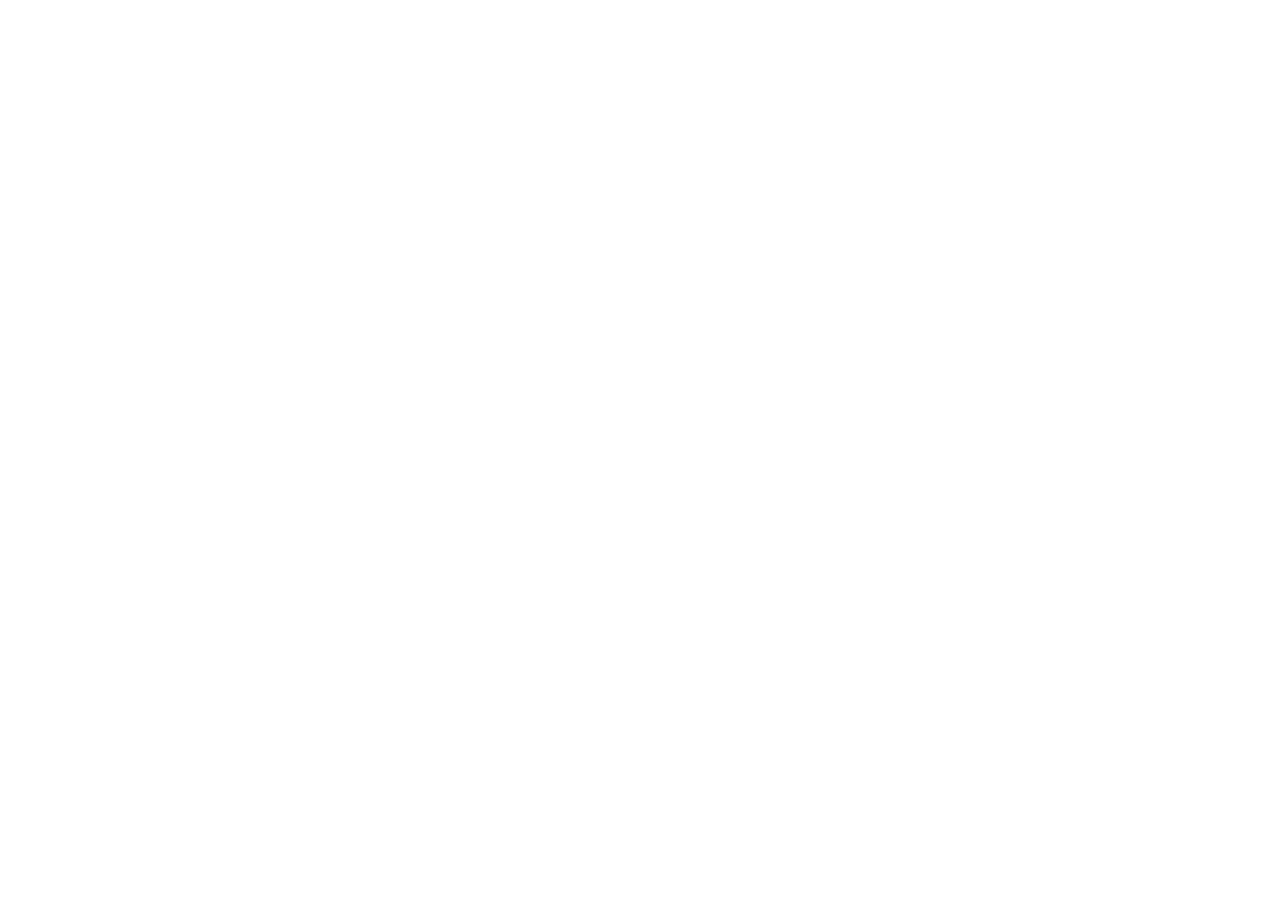
==== commit 9d35951e: "Update index.html" ====
--- a/index.html
+++ b/index.html
@@ -3,11 +3,11 @@
 
 <head>
   <meta charset="UTF-8" />
-  <link rel="icon" href="assets/github-CDQGfbep.svg" />
+  <link rel="icon" href="https://123cloud.chookyin.cn/cdn/CSS/github-CDQGfbep.svg" />
   <meta name="viewport" content="width=device-width, initial-scale=1.0" />
   <title>GProxy</title>
-  <script type="module" crossorigin src="assets/index-Bmxv3vPk.js"></script>
-  <link rel="stylesheet" crossorigin href="assets/index-B5l7cM6K.css">
+  <script type="module" crossorigin src="https://123cloud.chookyin.cn/cdn/CSS/index-Bmxv3vPk.js"></script>
+  <link rel="stylesheet" crossorigin href="https://123cloud.chookyin.cn/cdn/CSS/index-B5l7cM6K.css">
 </head>
 
 <body>
